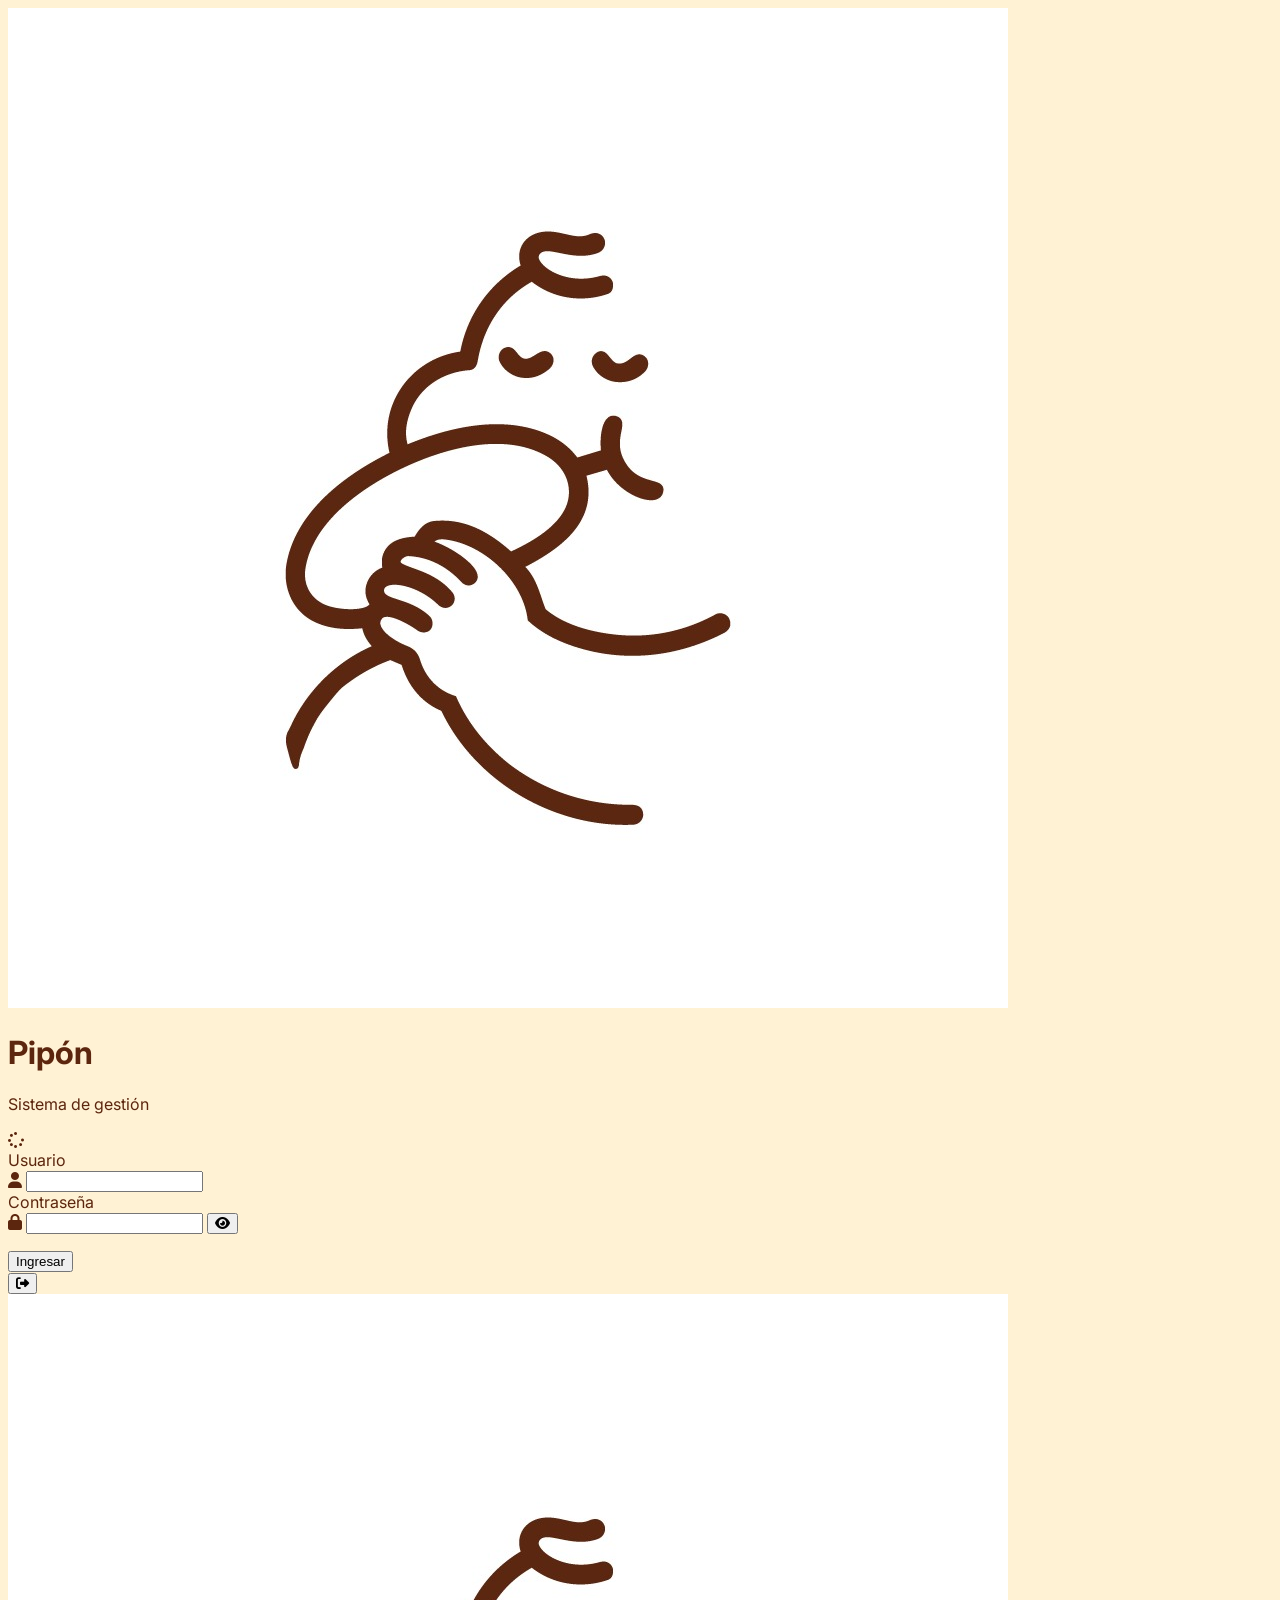
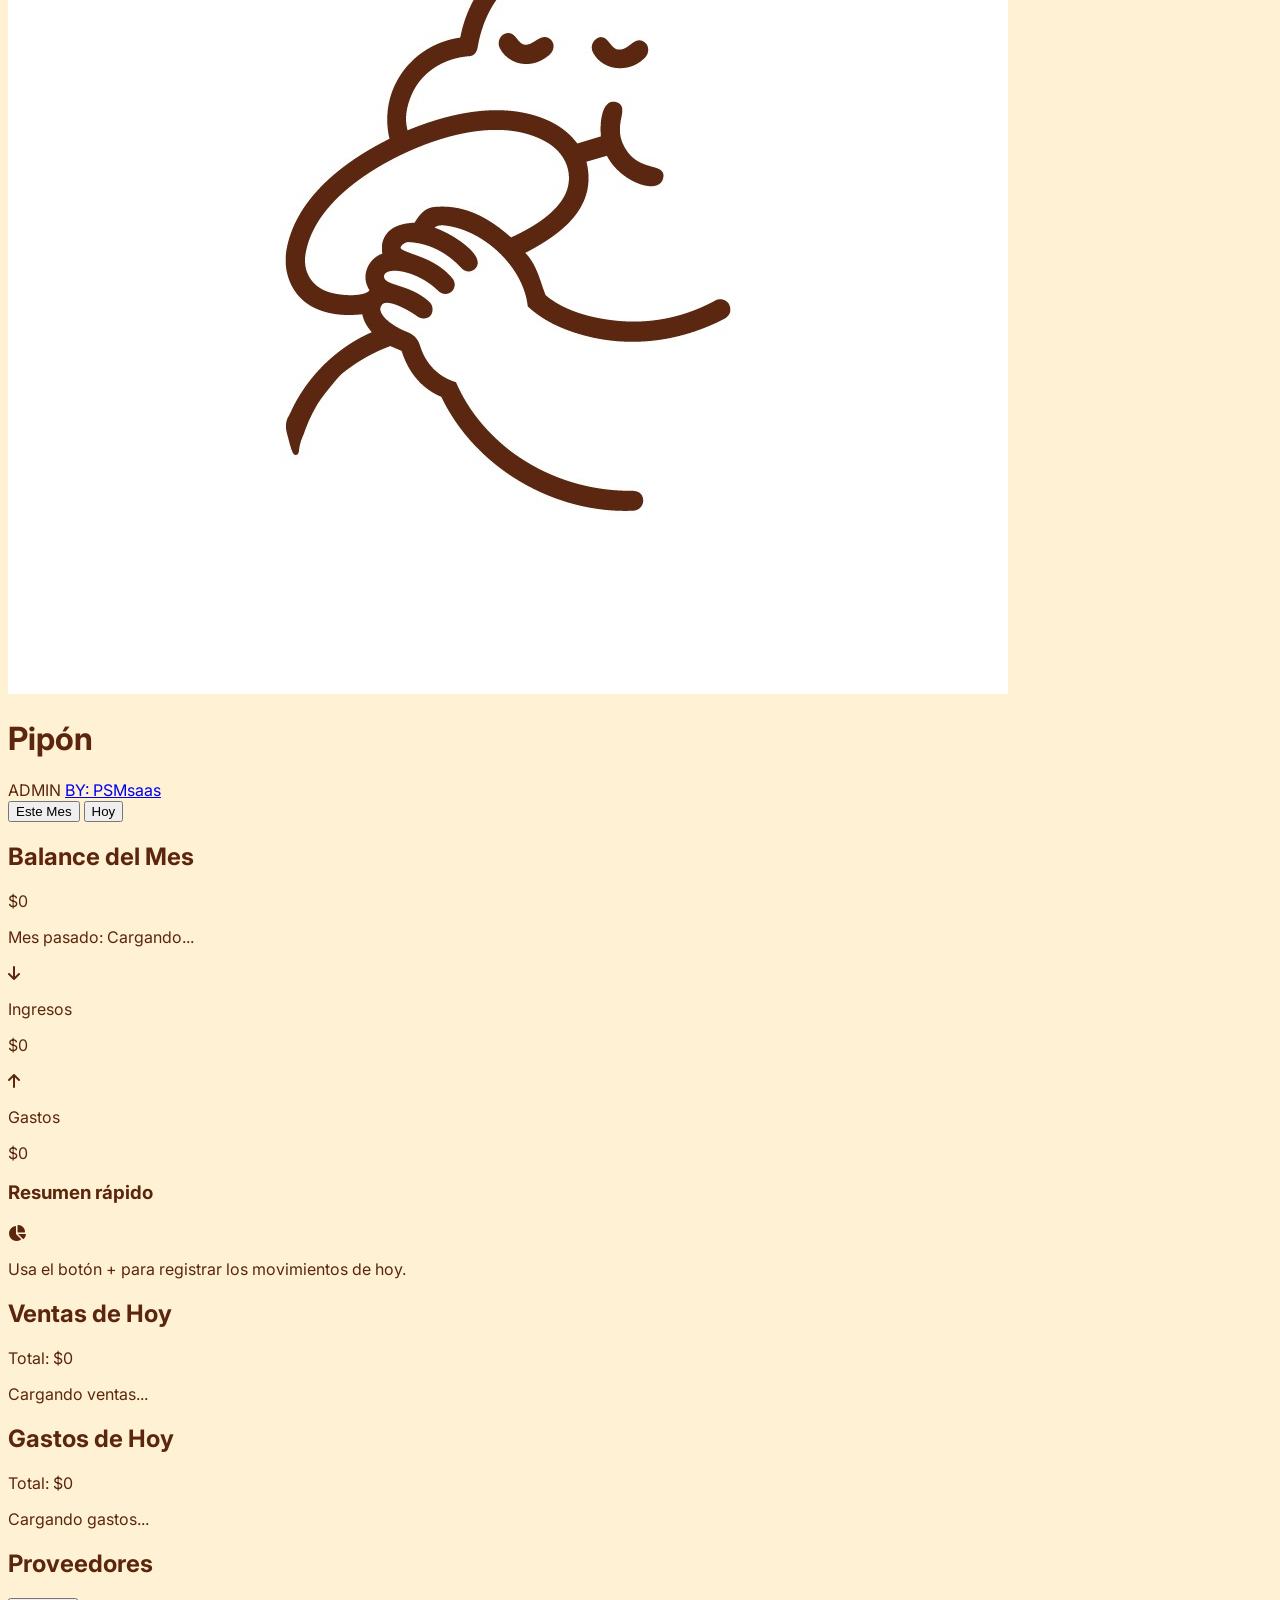
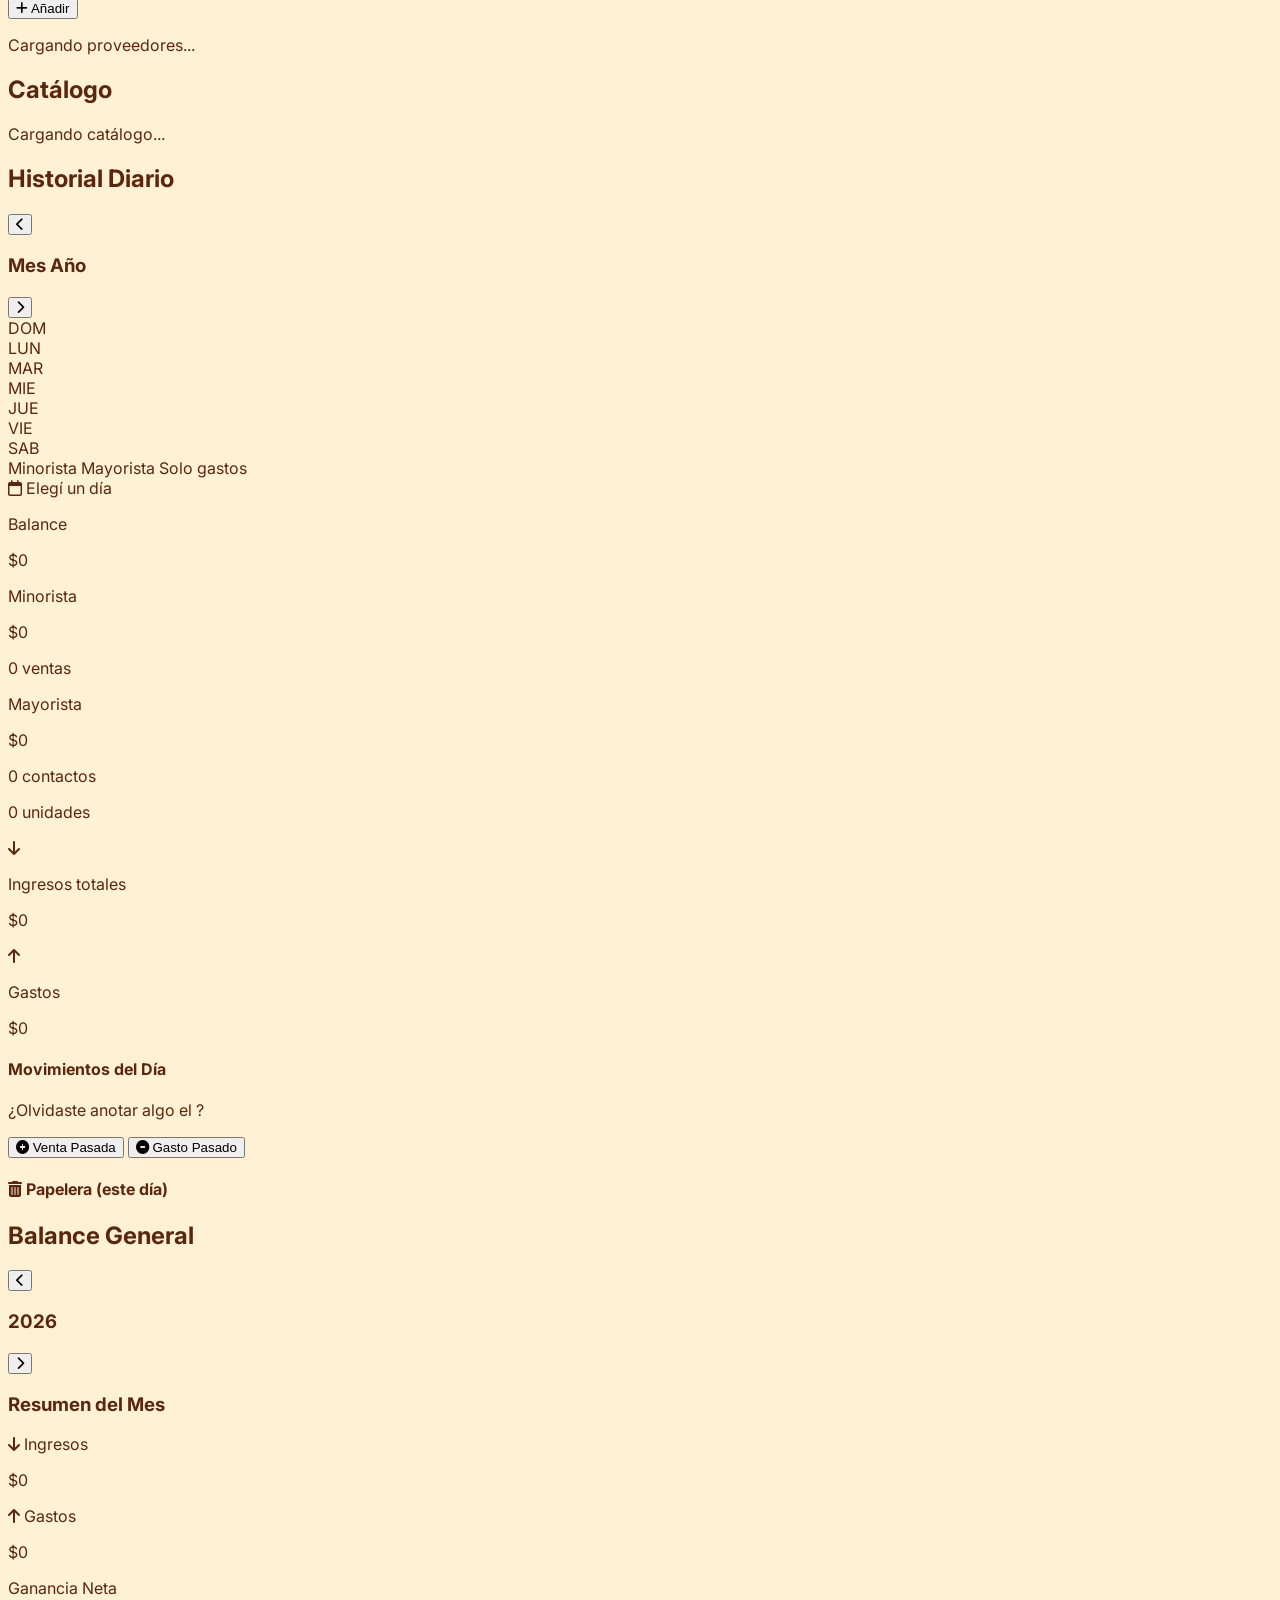
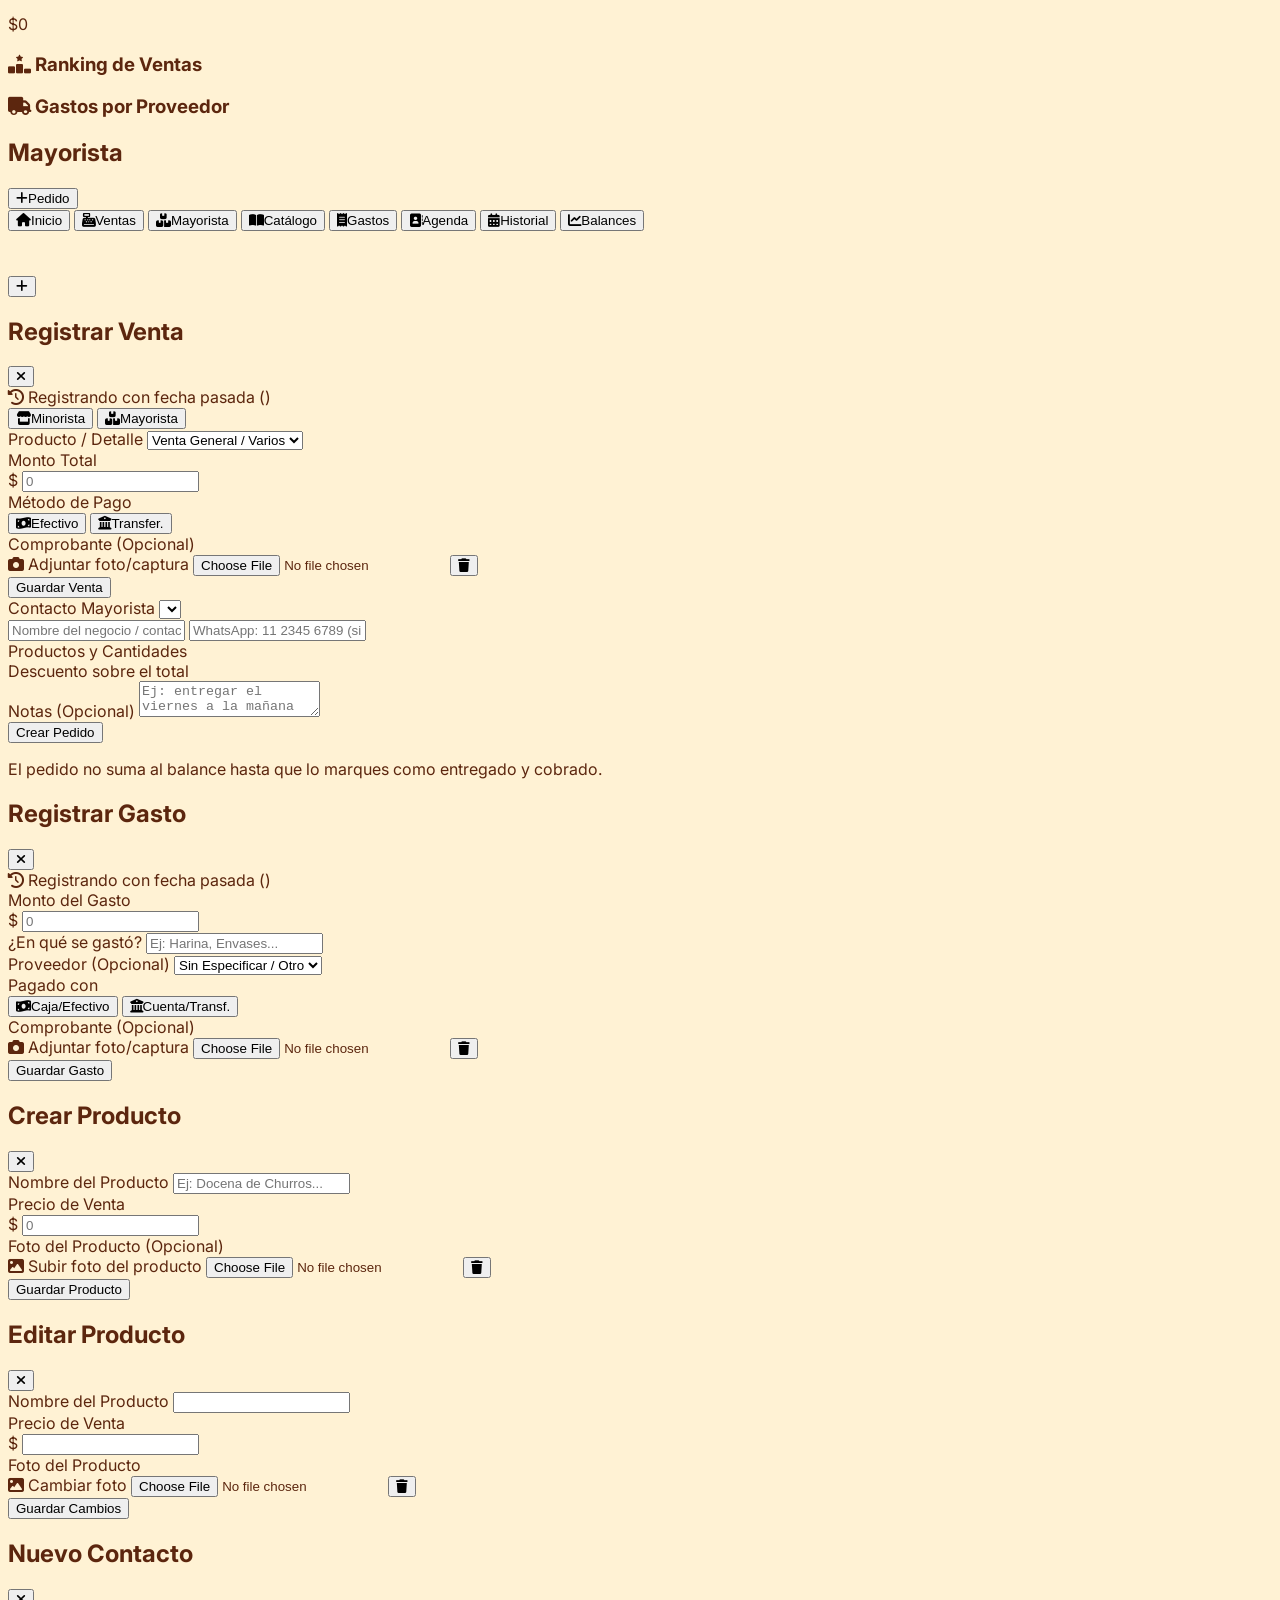
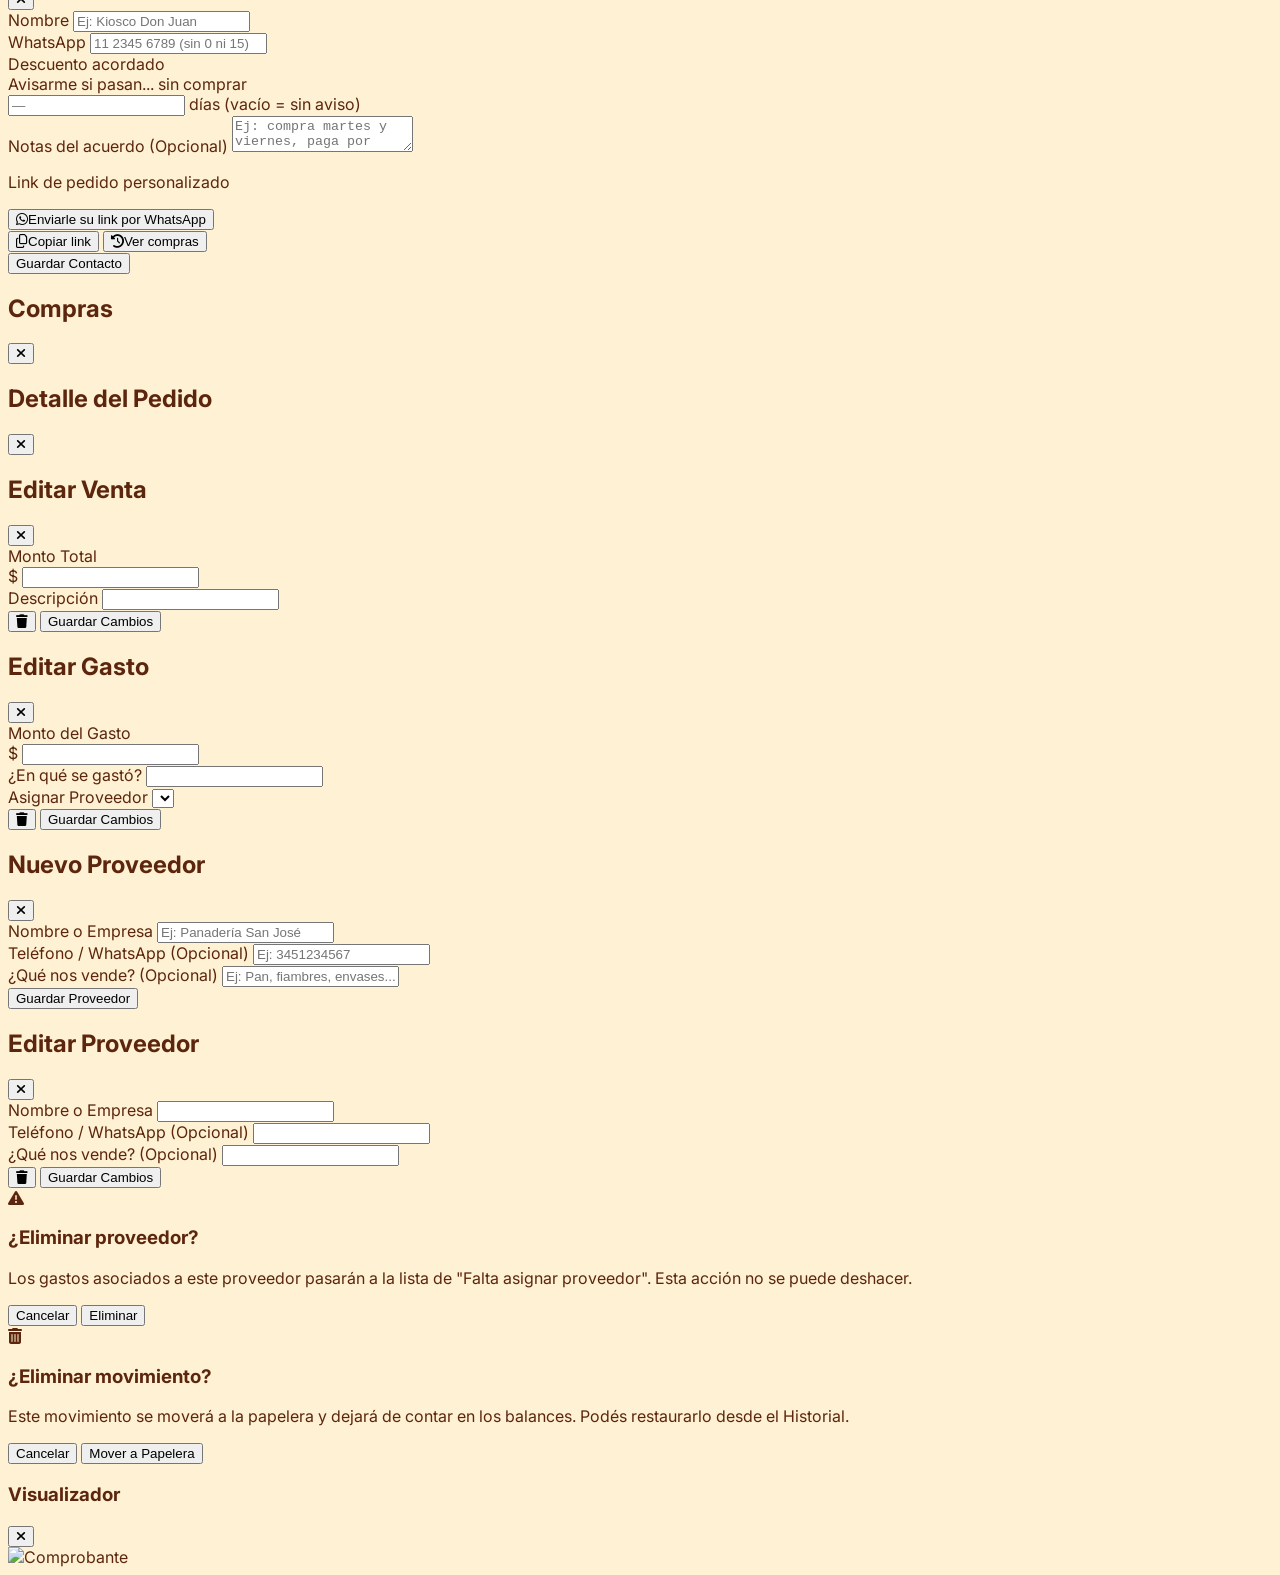
==== index.html @ 0d9aa77d "Recupero funciones de la v9, cuenta admin y bloqueo de doble guardado - Agenda de proveedores con ga" ====
<!DOCTYPE html>
<html lang="es">
<head>
    <meta charset="UTF-8">
    <meta name="viewport" content="width=device-width, initial-scale=1.0, maximum-scale=1.0, user-scalable=no">
    <title>Control Pipón</title>
    <link rel="icon" type="image/png" href="img/favicon.png">
    <link rel="apple-touch-icon" href="img/apple-touch-icon.png">

    <script src="https://cdn.tailwindcss.com"></script>
    <link rel="stylesheet" href="https://cdnjs.cloudflare.com/ajax/libs/font-awesome/6.4.0/css/all.min.css">
    <link href="https://fonts.googleapis.com/css2?family=Inter:wght@400;500;600;700;800;900&display=swap" rel="stylesheet">
    <script src="js/tailwind.config.js"></script>
    <link rel="stylesheet" href="css/estilos.css">
</head>
<body class="pb-28">
    <div id="toast-container" class="fixed top-4 left-0 right-0 px-4 flex flex-col gap-2 items-center pointer-events-none"></div>

    <div id="pantalla-login" class="fixed inset-0 z-[100] bg-pipon-cream flex flex-col items-center justify-center p-6 overflow-y-auto">
        <div class="w-full max-w-sm">
            <div class="text-center mb-8">
                <div class="bg-white rounded-full w-24 h-24 mx-auto mb-4 flex items-center justify-center overflow-hidden border-4 border-white shadow-md">
                    <img src="img/pipon.jpeg" alt="Logo Pipón" class="w-full h-full object-cover">
                </div>
                <h1 class="text-3xl font-black tracking-wide uppercase text-pipon-brown">Pipón</h1>
                <p class="text-xs font-bold text-gray-400 uppercase tracking-widest mt-1">Sistema de gestión</p>
            </div>

            <div id="login-cargando" class="text-center text-gray-400">
                <i class="fa-solid fa-spinner fa-spin text-2xl text-pipon-orange"></i>
            </div>

            <form id="form-login" onsubmit="iniciarSesion(event)" class="hidden bg-white rounded-3xl shadow-sm p-6 border border-pipon-yellow/30 relative overflow-hidden">
                <div class="absolute top-0 left-0 w-full h-2 bg-pipon-orange"></div>
                <div class="mb-4 mt-2">
                    <label class="block text-xs font-bold text-gray-400 uppercase tracking-widest mb-2">Usuario</label>
                    <div class="relative">
                        <i class="fa-solid fa-user absolute left-4 top-1/2 -translate-y-1/2 text-gray-300"></i>
                        <input type="text" id="login-usuario" autocomplete="username" autocapitalize="none" spellcheck="false" class="w-full bg-gray-50 border border-gray-200 rounded-xl pl-11 pr-4 py-3 outline-none focus:border-pipon-orange focus:bg-white transition-all font-bold text-gray-800" required>
                    </div>
                </div>
                <div class="mb-5">
                    <label class="block text-xs font-bold text-gray-400 uppercase tracking-widest mb-2">Contraseña</label>
                    <div class="relative">
                        <i class="fa-solid fa-lock absolute left-4 top-1/2 -translate-y-1/2 text-gray-300"></i>
                        <input type="password" id="login-clave" autocomplete="current-password" class="w-full bg-gray-50 border border-gray-200 rounded-xl pl-11 pr-12 py-3 outline-none focus:border-pipon-orange focus:bg-white transition-all font-bold text-gray-800" required>
                        <button type="button" onclick="alternarVerClave()" class="absolute right-2 top-1/2 -translate-y-1/2 w-9 h-9 text-gray-400" aria-label="Mostrar contraseña"><i id="login-ojo" class="fa-solid fa-eye"></i></button>
                    </div>
                </div>
                <p id="login-error" class="hidden text-sm font-bold text-red-600 bg-red-50 border border-red-100 rounded-xl px-4 py-2.5 mb-4"></p>
                <button type="submit" id="login-boton" class="w-full bg-pipon-orange hover:bg-[#b84511] text-white font-black py-4 rounded-2xl text-lg shadow-lg shadow-orange-200 active:scale-95 transition-all">Ingresar</button>
            </form>
        </div>
    </div>

    <header class="bg-pipon-brown text-white p-4 sticky top-0 z-10 shadow-md">
        <div class="max-w-md mx-auto flex items-center justify-center gap-3 relative">
            <button onclick="cerrarSesion()" class="absolute left-0 top-1/2 -translate-y-1/2 w-9 h-9 rounded-full text-white/40 hover:text-white/90 active:bg-white/10 transition-colors" aria-label="Cerrar sesión" title="Cerrar sesión"><i class="fa-solid fa-right-from-bracket"></i></button>
            <div class="bg-white rounded-full w-10 h-10 flex items-center justify-center overflow-hidden border-2 border-white">
                <img src="img/pipon.jpeg" alt="Logo Pipón" class="w-full h-full object-cover">
            </div>
            <h1 class="text-xl font-black tracking-wide uppercase">Pipón</h1>
            <span id="chip-admin" class="hidden text-[9px] font-black bg-pipon-orange text-white px-1.5 py-0.5 rounded tracking-widest">ADMIN</span>

            <a href="https://www.psmsaas.com.ar" target="_blank" class="absolute right-0 top-1/2 -translate-y-1/2 text-[9px] font-bold text-white/30 hover:text-white/80 transition-colors tracking-widest no-underline">
                BY: PSMsaas
            </a>
        </div>
    </header>

    <main class="p-4 max-w-md mx-auto">
        <div id="content-inicio" class="tab-content block">
            <div class="bg-white rounded-3xl shadow-sm p-6 text-center border border-pipon-yellow/30 mb-4 relative overflow-hidden">
                <div class="absolute top-0 left-0 w-full h-2 bg-pipon-orange"></div>
                <div class="flex justify-center mb-3 relative z-10">
                    <div class="bg-pipon-cream p-1 rounded-full flex gap-1 border border-pipon-yellow/50">
                        <button id="btn-vista-mes" onclick="cambiarVistaBalance('mes')">Este Mes</button>
                        <button id="btn-vista-dia" onclick="cambiarVistaBalance('dia')">Hoy</button>
                    </div>
                </div>
                <h2 id="lbl-balance-titulo" class="text-xs font-bold text-gray-400 uppercase tracking-widest mb-1 mt-2">Balance del Mes</h2>
                <div class="text-5xl font-black text-pipon-brown mb-1" id="balance-total">$0</div>
                <p id="balance-anterior" class="text-sm font-semibold text-gray-400">Mes pasado: Cargando...</p>
            </div>

            <div class="grid grid-cols-2 gap-4 mb-6">
                <div class="bg-white rounded-2xl shadow-sm p-4 text-center border border-green-100">
                    <div class="w-8 h-8 rounded-full bg-green-100 text-green-600 flex items-center justify-center mx-auto mb-2"><i class="fa-solid fa-arrow-down text-sm"></i></div>
                    <p class="text-xs font-bold text-gray-500 uppercase">Ingresos</p>
                    <p class="text-xl font-bold text-green-600" id="resumen-ingresos">$0</p>
                </div>
                <div class="bg-white rounded-2xl shadow-sm p-4 text-center border border-red-100">
                    <div class="w-8 h-8 rounded-full bg-red-100 text-red-600 flex items-center justify-center mx-auto mb-2"><i class="fa-solid fa-arrow-up text-sm"></i></div>
                    <p class="text-xs font-bold text-gray-500 uppercase">Gastos</p>
                    <p class="text-xl font-bold text-red-600" id="resumen-gastos">$0</p>
                </div>
            </div>

            <div id="alertas-mayorista" class="hidden flex-col gap-3 mb-6"></div>

            <h3 class="font-bold text-pipon-brown mb-3 px-1">Resumen rápido</h3>
            <div class="bg-white rounded-2xl p-5 shadow-sm border border-gray-100 text-center">
                <i class="fa-solid fa-chart-pie text-4xl text-gray-200 mb-3 block"></i>
                <p class="text-sm text-gray-500 font-medium">Usa el botón <span class="text-pipon-orange font-bold">+</span> para registrar los movimientos de hoy.</p>
            </div>
        </div>

        <div id="content-ventas" class="tab-content hidden">
            <div class="flex justify-between items-end mb-4 px-1">
                <h2 class="text-xl font-bold text-pipon-brown">Ventas de Hoy</h2>
                <span class="text-sm font-bold text-green-600 bg-green-100 px-3 py-1 rounded-full" id="total-ventas-hoy-badge">Total: $0</span>
            </div>
            <div id="lista-ventas" class="flex flex-col gap-3 pb-8">
                <p class="text-center text-gray-500 mt-10">Cargando ventas...</p>
            </div>
        </div>

        <div id="content-gastos" class="tab-content hidden">
            <div class="flex justify-between items-end mb-4 px-1">
                <h2 class="text-xl font-bold text-pipon-brown">Gastos de Hoy</h2>
                <span class="text-sm font-bold text-red-600 bg-red-100 px-3 py-1 rounded-full" id="total-gastos-hoy-badge">Total: $0</span>
            </div>
            <div id="lista-gastos" class="flex flex-col gap-3 pb-8">
                <p class="text-center text-gray-500 mt-10">Cargando gastos...</p>
            </div>
        </div>

        <div id="content-proveedores" class="tab-content hidden">
            <div class="flex justify-between items-center mb-4 px-1">
                <h2 class="text-xl font-bold text-pipon-brown">Proveedores</h2>
                <button onclick="abrirModal('modalProveedor')" class="text-sm font-bold text-blue-600 bg-blue-100 px-4 py-1.5 rounded-full flex items-center gap-1 active:bg-blue-200 transition-colors shadow-sm">
                    <i class="fa-solid fa-plus"></i> Añadir
                </button>
            </div>
            <div id="gasto-sin-especificar-container" class="mb-4"></div>
            <div id="lista-proveedores" class="flex flex-col gap-3 pb-8">
                <p class="text-center text-gray-500 mt-10">Cargando proveedores...</p>
            </div>
        </div>

        <div id="content-catalogo" class="tab-content hidden">
            <div class="flex justify-center items-end mb-4 px-1">
                <h2 class="text-xl font-bold text-pipon-brown">Catálogo</h2>
            </div>
            <div id="lista-productos" class="grid grid-cols-2 gap-3 pb-8">
                <p class="text-center text-gray-500 mt-10 col-span-2">Cargando catálogo...</p>
            </div>
        </div>

        <div id="content-historial" class="tab-content hidden">
            <div class="flex justify-between items-end mb-4 px-1">
                <h2 class="text-xl font-bold text-pipon-brown">Historial Diario</h2>
            </div>

            <div class="bg-white rounded-2xl shadow-sm p-4 border border-gray-100 mb-4">
                <div class="flex justify-between items-center mb-4">
                    <button onclick="cambiarMes(-1)" class="w-10 h-10 rounded-full bg-gray-50 flex items-center justify-center text-gray-600 active:bg-gray-200"><i class="fa-solid fa-chevron-left"></i></button>
                    <h3 id="calendario-mes-anio" class="font-bold text-gray-800 uppercase tracking-wide text-sm">Mes Año</h3>
                    <button onclick="cambiarMes(1)" class="w-10 h-10 rounded-full bg-gray-50 flex items-center justify-center text-gray-600 active:bg-gray-200"><i class="fa-solid fa-chevron-right"></i></button>
                </div>
                <div class="grid grid-cols-7 gap-1 text-center text-[10px] font-black text-gray-400 mb-2">
                    <div>DOM</div><div>LUN</div><div>MAR</div><div>MIE</div><div>JUE</div><div>VIE</div><div>SAB</div>
                </div>
                <div id="calendario-grilla" class="grid grid-cols-7 gap-1 text-sm"></div>
                <div class="flex justify-center gap-4 mt-3 text-[10px] font-bold text-gray-400 uppercase tracking-wide">
                    <span class="flex items-center gap-1"><span class="w-2 h-2 rounded-full bg-pipon-orange"></span>Minorista</span>
                    <span class="flex items-center gap-1"><span class="w-2 h-2 rounded-full bg-violet-500"></span>Mayorista</span>
                    <span class="flex items-center gap-1"><span class="w-2 h-2 rounded-full bg-gray-300"></span>Solo gastos</span>
                </div>
            </div>

            <div id="detalle-dia-seleccionado" class="hidden bg-white rounded-2xl shadow-sm p-5 border border-pipon-yellow/50 relative overflow-hidden transition-all">
                <div class="absolute top-0 left-0 w-full h-1 bg-pipon-orange"></div>
                <div class="flex justify-between items-center mb-4 border-b border-gray-50 pb-3">
                    <span id="detalle-fecha" class="font-bold text-gray-800 flex items-center gap-2"><i class="fa-regular fa-calendar text-pipon-orange"></i> Elegí un día</span>
                    <div class="text-right">
                        <p class="text-[10px] text-gray-400 uppercase font-bold tracking-wider mb-0.5">Balance</p>
                        <span id="detalle-balance" class="text-xl font-black">$0</span>
                    </div>
                </div>
                <div class="grid grid-cols-2 gap-3 mb-3">
                    <div class="bg-orange-50 p-3 rounded-xl border border-orange-100">
                        <div class="flex items-center gap-1.5 mb-1 text-pipon-orange"><span class="w-2 h-2 rounded-full bg-pipon-orange"></span><p class="text-[10px] uppercase font-bold">Minorista</p></div>
                        <p id="detalle-minorista-monto" class="font-bold text-pipon-brown text-lg">$0</p>
                        <p id="detalle-minorista-cant" class="text-[11px] text-gray-500 font-medium">0 ventas</p>
                    </div>
                    <div class="bg-violet-50 p-3 rounded-xl border border-violet-100">
                        <div class="flex items-center gap-1.5 mb-1 text-violet-600"><span class="w-2 h-2 rounded-full bg-violet-500"></span><p class="text-[10px] uppercase font-bold">Mayorista</p></div>
                        <p id="detalle-mayorista-monto" class="font-bold text-violet-700 text-lg">$0</p>
                        <p id="detalle-mayorista-contactos" class="text-[11px] text-gray-500 font-medium">0 contactos</p>
                        <p id="detalle-mayorista-unidades" class="text-[11px] text-gray-500 font-medium">0 unidades</p>
                    </div>
                </div>
                <div class="grid grid-cols-2 gap-3">
                    <div class="bg-green-50 p-3 rounded-xl border border-green-100">
                        <div class="flex items-center gap-1.5 mb-1 text-green-600"><i class="fa-solid fa-arrow-down text-[10px]"></i><p class="text-[10px] uppercase font-bold">Ingresos totales</p></div>
                        <p id="detalle-ventas" class="font-bold text-green-700 text-lg">$0</p>
                    </div>
                    <div class="bg-red-50 p-3 rounded-xl border border-red-100">
                        <div class="flex items-center gap-1.5 mb-1 text-red-600"><i class="fa-solid fa-arrow-up text-[10px]"></i><p class="text-[10px] uppercase font-bold">Gastos</p></div>
                        <p id="detalle-gastos" class="font-bold text-red-700 text-lg">$0</p>
                    </div>
                </div>

                <div class="border-t border-gray-100 pt-3 mt-4">
                    <h4 class="text-xs font-bold text-gray-500 uppercase mb-2">Movimientos del Día</h4>
                    <div id="detalle-movimientos-lista" class="flex flex-col gap-2 max-h-56 overflow-y-auto pr-1"></div>
                </div>

                <div class="mt-4 pt-4 border-t border-dashed border-gray-200">
                    <p class="text-[10px] text-center text-gray-400 font-bold uppercase tracking-wider mb-2">¿Olvidaste anotar algo el <span id="retro-fecha-label"></span>?</p>
                    <div class="grid grid-cols-2 gap-3">
                        <button onclick="abrirRegistroRetroactivo('venta')" class="bg-green-50 text-green-600 font-bold py-2 rounded-xl text-xs flex items-center justify-center gap-1.5 border border-green-100 hover:bg-green-100 active:scale-95 transition-all"><i class="fa-solid fa-plus-circle"></i> Venta Pasada</button>
                        <button onclick="abrirRegistroRetroactivo('gasto')" class="bg-red-50 text-red-600 font-bold py-2 rounded-xl text-xs flex items-center justify-center gap-1.5 border border-red-100 hover:bg-red-100 active:scale-95 transition-all"><i class="fa-solid fa-minus-circle"></i> Gasto Pasado</button>
                    </div>
                </div>
            </div>

            <div id="papelera-dia-seleccionado" class="hidden bg-red-50 rounded-2xl shadow-sm p-4 border border-red-200 mt-4 mb-8 transition-all">
                <h4 class="text-xs font-bold text-red-600 uppercase mb-3 flex items-center gap-2"><i class="fa-solid fa-trash-can"></i> Papelera (este día)</h4>
                <div id="detalle-eliminados-lista" class="flex flex-col gap-2 max-h-40 overflow-y-auto pr-1"></div>
            </div>
        </div>

        <div id="content-balances" class="tab-content hidden">
            <div class="flex justify-between items-end mb-4 px-1">
                <h2 class="text-xl font-bold text-pipon-brown">Balance General</h2>
            </div>

            <div class="bg-white rounded-2xl shadow-sm p-4 border border-gray-100 mb-4">
                <div class="flex justify-between items-center mb-4">
                    <button onclick="cambiarAnioBalances(-1)" class="w-10 h-10 rounded-full bg-gray-50 flex items-center justify-center text-gray-600 active:bg-gray-200"><i class="fa-solid fa-chevron-left"></i></button>
                    <h3 id="balances-anio" class="font-bold text-gray-800 uppercase tracking-wide text-lg">2026</h3>
                    <button onclick="cambiarAnioBalances(1)" class="w-10 h-10 rounded-full bg-gray-50 flex items-center justify-center text-gray-600 active:bg-gray-200"><i class="fa-solid fa-chevron-right"></i></button>
                </div>
                <div id="balances-meses-grilla" class="grid grid-cols-4 gap-2"></div>
            </div>

            <div id="detalle-balances" class="hidden bg-white rounded-2xl shadow-sm p-5 border border-pipon-yellow/50 relative overflow-hidden transition-all">
                <div class="absolute top-0 left-0 w-full h-1 bg-pipon-orange"></div>

                <h3 class="font-bold text-gray-800 mb-4 text-center border-b border-gray-50 pb-2">Resumen del Mes</h3>

                <div class="grid grid-cols-2 gap-4 mb-4">
                    <div class="bg-green-50 p-3 rounded-xl border border-green-100 text-center">
                        <p class="text-[10px] uppercase font-bold text-green-600 mb-1"><i class="fa-solid fa-arrow-down"></i> Ingresos</p>
                        <p id="bal-ingresos" class="font-black text-green-700 text-lg">$0</p>
                        <p id="bal-ingresos-split" class="text-[10px] text-gray-500 font-semibold mt-1 leading-tight"></p>
                    </div>
                    <div class="bg-red-50 p-3 rounded-xl border border-red-100 text-center">
                        <p class="text-[10px] uppercase font-bold text-red-600 mb-1"><i class="fa-solid fa-arrow-up"></i> Gastos</p>
                        <p id="bal-gastos" class="font-black text-red-700 text-lg">$0</p>
                    </div>
                </div>

                <div class="text-center mb-6 bg-gray-50 p-3 rounded-xl border border-gray-100">
                    <p class="text-[10px] text-gray-400 uppercase font-bold tracking-wider mb-1">Ganancia Neta</p>
                    <span id="bal-neto" class="text-2xl font-black">$0</span>
                </div>

                <h3 class="font-bold text-gray-800 mb-3 text-sm flex items-center gap-2"><i class="fa-solid fa-ranking-star text-pipon-orange"></i> Ranking de Ventas</h3>
                <div id="balances-ranking" class="flex flex-col gap-2 mb-6">
                </div>

                <h3 class="font-bold text-gray-800 mb-3 text-sm flex items-center gap-2"><i class="fa-solid fa-truck text-blue-500"></i> Gastos por Proveedor</h3>
                <div id="balances-gastos-proveedores" class="flex flex-col gap-2"></div>
            </div>
        </div>

        <div id="content-mayorista" class="tab-content hidden">
            <div class="flex justify-between items-end mb-4 px-1">
                <h2 class="text-xl font-bold text-pipon-brown">Mayorista</h2>
                <button onclick="abrirVenta('mayorista')" class="text-sm font-bold text-white bg-violet-600 px-4 py-1.5 rounded-full shadow-sm active:scale-95 transition-transform"><i class="fa-solid fa-plus mr-1"></i>Pedido</button>
            </div>
            <div id="subtabs-mayorista" class="grid grid-cols-3 gap-1 bg-white p-1 rounded-2xl shadow-sm border border-gray-100 mb-4"></div>
            <div id="mayorista-pedidos" class="subtab-mayorista"></div>
            <div id="mayorista-historial" class="subtab-mayorista hidden"></div>
            <div id="mayorista-contactos" class="subtab-mayorista hidden"></div>
        </div>
    </main>

    <nav class="fixed bottom-0 left-0 w-full bg-white border-t border-gray-200 z-30 pb-safe">
        <div class="max-w-md mx-auto grid grid-cols-8 px-1 py-2 gap-0.5">
            <button onclick="cambiarPestana('inicio')" id="nav-inicio" class="nav-btn flex flex-col items-center justify-center py-2 text-pipon-orange transition-colors rounded-xl"><i class="fa-solid fa-house text-lg mb-1"></i><span class="text-[8.5px] font-bold tracking-tight">Inicio</span></button>
            <button onclick="cambiarPestana('ventas')" id="nav-ventas" class="nav-btn flex flex-col items-center justify-center py-2 text-gray-400 transition-colors rounded-xl"><i class="fa-solid fa-cash-register text-lg mb-1"></i><span class="text-[8.5px] font-bold tracking-tight">Ventas</span></button>
            <button onclick="cambiarPestana('mayorista')" id="nav-mayorista" class="nav-btn relative flex flex-col items-center justify-center py-2 text-gray-400 transition-colors rounded-xl"><i class="fa-solid fa-boxes-stacked text-lg mb-1"></i><span class="text-[8.5px] font-bold tracking-tight">Mayorista</span><span id="badge-mayorista" class="hidden absolute top-0 right-0.5 min-w-[16px] h-4 px-1 rounded-full bg-red-500 text-white text-[9px] font-black items-center justify-center"></span></button>
            <button onclick="cambiarPestana('catalogo')" id="nav-catalogo" class="nav-btn flex flex-col items-center justify-center py-2 text-gray-400 transition-colors rounded-xl"><i class="fa-solid fa-book-open text-lg mb-1"></i><span class="text-[8.5px] font-bold tracking-tight">Catálogo</span></button>
            <button onclick="cambiarPestana('gastos')" id="nav-gastos" class="nav-btn flex flex-col items-center justify-center py-2 text-gray-400 transition-colors rounded-xl"><i class="fa-solid fa-receipt text-lg mb-1"></i><span class="text-[8.5px] font-bold tracking-tight">Gastos</span></button>
            <button onclick="cambiarPestana('proveedores')" id="nav-proveedores" class="nav-btn flex flex-col items-center justify-center py-2 text-gray-400 transition-colors rounded-xl"><i class="fa-solid fa-address-book text-lg mb-1"></i><span class="text-[8.5px] font-bold tracking-tight">Agenda</span></button>
            <button onclick="cambiarPestana('historial')" id="nav-historial" class="nav-btn flex flex-col items-center justify-center py-2 text-gray-400 transition-colors rounded-xl"><i class="fa-solid fa-calendar-days text-lg mb-1"></i><span class="text-[8.5px] font-bold tracking-tight">Historial</span></button>
            <button onclick="cambiarPestana('balances')" id="nav-balances" class="nav-btn flex flex-col items-center justify-center py-2 text-gray-400 transition-colors rounded-xl"><i class="fa-solid fa-chart-line text-lg mb-1"></i><span class="text-[8.5px] font-bold tracking-tight">Balances</span></button>
        </div>
    </nav>

    <div class="fixed bottom-24 right-4 z-40">
        <div id="fab-menu" class="fab-menu absolute bottom-16 right-0 flex flex-col gap-3 bg-white p-3 rounded-2xl shadow-xl border border-gray-100 w-56">
            <button onclick="abrirVenta('minorista'); alternarMenuRapido();" class="flex items-center gap-3 w-full bg-green-50 text-green-700 p-3 rounded-xl font-bold active:bg-green-100 transition-colors"><i class="fa-solid fa-plus-circle text-lg"></i> Nueva Venta</button>
            <button onclick="abrirModal('modalGasto'); alternarMenuRapido();" class="flex items-center gap-3 w-full bg-red-50 text-red-700 p-3 rounded-xl font-bold active:bg-red-100 transition-colors"><i class="fa-solid fa-minus-circle text-lg"></i> Nuevo Gasto</button>
            <div class="h-px bg-gray-100 w-full my-1"></div>
            <button onclick="abrirModal('modalProducto'); alternarMenuRapido();" class="flex items-center gap-3 w-full bg-pipon-cream text-pipon-brown p-3 rounded-xl font-bold active:bg-pipon-yellow transition-colors"><i class="fa-solid fa-box-open text-lg"></i> Nuevo Producto</button>
        </div>
        <button onclick="alternarMenuRapido()" id="fab-btn" class="w-14 h-14 bg-pipon-orange text-white rounded-full flex items-center justify-center text-2xl shadow-lg shadow-orange-300 active:scale-95 transition-transform"><i class="fa-solid fa-plus transition-transform duration-300" id="fab-icon"></i></button>
    </div>
    <div id="fab-overlay" onclick="alternarMenuRapido()" class="fixed inset-0 bg-black/20 z-30 hidden backdrop-blur-sm transition-opacity opacity-0"></div>

    <div id="modalVenta" class="fixed inset-0 z-50 hidden flex flex-col justify-end bg-black/40 backdrop-blur-sm">
        <div class="bg-white w-full rounded-t-3xl p-5 pb-8 modal-enter shadow-2xl relative max-h-[92vh] overflow-y-auto">
            <div class="w-12 h-1.5 bg-gray-200 rounded-full mx-auto mb-5"></div>
            <div class="flex justify-between items-center mb-5">
                <h2 id="titulo-modal-venta" class="text-2xl font-black text-green-600">Registrar Venta</h2>
                <button onclick="cerrarModal('modalVenta')" class="w-8 h-8 bg-gray-100 rounded-full text-gray-500"><i class="fa-solid fa-xmark"></i></button>
            </div>

            <div id="banner-retro-venta" class="hidden bg-pipon-yellow/30 text-pipon-brown text-xs font-bold p-3 rounded-xl flex items-center justify-center gap-2 mb-4 border border-pipon-yellow/50">
                <i class="fa-solid fa-clock-rotate-left"></i> <span>Registrando con fecha pasada (<span id="banner-retro-venta-fecha"></span>)</span>
            </div>

            <div id="selector-tipo-venta" class="grid grid-cols-2 gap-1 bg-gray-100 p-1 rounded-2xl mb-6">
                <button type="button" id="tipo-btn-minorista" onclick="seleccionarTipoVenta('minorista')"><i class="fa-solid fa-store mr-1.5"></i>Minorista</button>
                <button type="button" id="tipo-btn-mayorista" onclick="seleccionarTipoVenta('mayorista')"><i class="fa-solid fa-boxes-stacked mr-1.5"></i>Mayorista</button>
            </div>

            <form id="form-venta" onsubmit="guardarVenta(event)">
                <div class="mb-5">
                    <label class="block text-xs font-bold text-gray-400 uppercase tracking-widest mb-2">Producto / Detalle</label>
                    <select id="venta-producto" onchange="seleccionarProductoVenta()" class="w-full bg-gray-50 border border-gray-200 rounded-xl px-4 py-3 outline-none focus:border-green-500 focus:bg-white transition-all font-bold text-gray-700 appearance-none">
                        <option value="">Venta General / Varios</option>
                    </select>
                </div>

                <div class="mb-5 text-center">
                    <label class="block text-xs font-bold text-gray-400 uppercase tracking-widest mb-2">Monto Total</label>
                    <div class="flex justify-center items-center gap-1 text-5xl font-black text-gray-800">
                        <span class="text-3xl text-gray-400">$</span>
                        <input type="number" id="venta-monto" class="w-32 bg-transparent outline-none text-center p-0 border-b-2 border-dashed border-gray-300 focus:border-green-500 transition-colors" required min="1" step="0.01" inputmode="decimal" placeholder="0">
                    </div>
                </div>

                <div class="mb-8">
                    <label class="block text-xs font-bold text-gray-400 uppercase tracking-widest mb-2">Método de Pago</label>
                    <div class="grid grid-cols-2 gap-3">
                        <button type="button" onclick="seleccionarMetodo('venta', 'Efectivo', this)" class="metodo-btn-venta border-2 border-green-500 bg-green-50 text-green-700 font-bold py-3 rounded-xl transition-all"><i class="fa-solid fa-money-bill-wave mr-2"></i>Efectivo</button>
                        <button type="button" onclick="seleccionarMetodo('venta', 'Transferencia', this)" class="metodo-btn-venta border-2 border-gray-200 text-gray-500 font-bold py-3 rounded-xl transition-all"><i class="fa-solid fa-building-columns mr-2"></i>Transfer.</button>
                    </div>
                    <input type="hidden" id="venta-metodo" value="Efectivo">
                </div>

                <div class="mb-6">
                    <label class="block text-xs font-bold text-gray-400 uppercase tracking-widest mb-2">Comprobante (Opcional)</label>
                    <div class="flex items-center gap-2">
                        <label for="venta-comprobante" class="flex-1 bg-gray-50 hover:bg-gray-100 border border-dashed border-gray-300 rounded-xl px-4 py-3 text-center cursor-pointer transition-colors text-sm font-medium text-gray-600 flex items-center justify-center gap-2">
                            <i class="fa-solid fa-camera"></i> <span id="venta-comprobante-label">Adjuntar foto/captura</span>
                        </label>
                        <input type="file" id="venta-comprobante" accept="image/*" class="hidden" onchange="procesarImagen('venta', this)">
                        <button type="button" id="venta-comprobante-clear" onclick="limpiarImagen('venta')" class="hidden w-10 h-10 bg-red-50 text-red-500 rounded-xl flex items-center justify-center"><i class="fa-solid fa-trash"></i></button>
                    </div>
                    <input type="hidden" id="venta-comprobante-base64" value="">
                </div>

                <button type="submit" class="w-full bg-green-500 hover:bg-green-600 text-white font-black py-4 rounded-2xl text-lg shadow-lg shadow-green-200 active:scale-95 transition-all">Guardar Venta</button>
            </form>

            <form id="form-pedido" class="hidden" onsubmit="guardarPedido(event)">
                <input type="hidden" id="pedido-edit-id" value="">

                <div class="mb-4">
                    <label class="block text-xs font-bold text-gray-400 uppercase tracking-widest mb-2">Contacto Mayorista</label>
                    <select id="pedido-contacto" onchange="seleccionarContactoPedido()" class="w-full bg-gray-50 border border-gray-200 rounded-xl px-4 py-3 outline-none focus:border-violet-500 focus:bg-white transition-all font-bold text-gray-700 appearance-none"></select>
                </div>

                <div id="pedido-nuevo-contacto" class="hidden flex-col gap-3 mb-4 bg-violet-50/60 p-3 rounded-xl border border-violet-100">
                    <input type="text" id="pedido-nuevo-nombre" class="w-full bg-white border border-gray-200 rounded-xl px-4 py-3 outline-none focus:border-violet-500 font-medium" placeholder="Nombre del negocio / contacto">
                    <input type="tel" id="pedido-nuevo-telefono" class="w-full bg-white border border-gray-200 rounded-xl px-4 py-3 outline-none focus:border-violet-500 font-medium" placeholder="WhatsApp: 11 2345 6789 (sin 0 ni 15)">
                </div>

                <div class="mb-4">
                    <label class="block text-xs font-bold text-gray-400 uppercase tracking-widest mb-2">Productos y Cantidades</label>
                    <div id="pedido-productos" class="flex flex-col gap-2"></div>
                </div>

                <div class="mb-4">
                    <label class="block text-xs font-bold text-gray-400 uppercase tracking-widest mb-2">Descuento sobre el total</label>
                    <div id="pedido-descuento-btns" class="grid grid-cols-4 gap-2"></div>
                    <input type="hidden" id="pedido-descuento" value="0">
                </div>

                <div class="mb-4">
                    <label class="block text-xs font-bold text-gray-400 uppercase tracking-widest mb-2">Notas (Opcional)</label>
                    <textarea id="pedido-notas" rows="2" class="w-full bg-gray-50 border border-gray-200 rounded-xl px-4 py-3 outline-none focus:border-violet-500 focus:bg-white transition-all font-medium resize-none" placeholder="Ej: entregar el viernes a la mañana"></textarea>
                </div>

                <div id="pedido-resumen" class="bg-violet-50 border border-violet-100 rounded-xl p-4 mb-5 text-sm"></div>

                <button type="submit" id="pedido-submit" class="w-full bg-violet-600 hover:bg-violet-700 text-white font-black py-4 rounded-2xl text-lg shadow-lg shadow-violet-200 active:scale-95 transition-all">Crear Pedido</button>
                <p class="text-[11px] text-gray-400 text-center mt-3 font-medium">El pedido no suma al balance hasta que lo marques como entregado y cobrado.</p>
            </form>
        </div>
    </div>

    <div id="modalGasto" class="fixed inset-0 z-50 hidden flex flex-col justify-end bg-black/40 backdrop-blur-sm">
        <div class="bg-white w-full rounded-t-3xl p-5 pb-8 modal-enter shadow-2xl relative max-h-[92vh] overflow-y-auto">
            <div class="w-12 h-1.5 bg-gray-200 rounded-full mx-auto mb-5"></div>
            <div class="flex justify-between items-center mb-6">
                <h2 class="text-2xl font-black text-red-600">Registrar Gasto</h2>
                <button onclick="cerrarModal('modalGasto')" class="w-8 h-8 bg-gray-100 rounded-full text-gray-500"><i class="fa-solid fa-xmark"></i></button>
            </div>

            <div id="banner-retro-gasto" class="hidden bg-pipon-yellow/30 text-pipon-brown text-xs font-bold p-3 rounded-xl flex items-center justify-center gap-2 mb-4 border border-pipon-yellow/50">
                <i class="fa-solid fa-clock-rotate-left"></i> <span>Registrando con fecha pasada (<span id="banner-retro-gasto-fecha"></span>)</span>
            </div>

            <form id="form-gasto" onsubmit="guardarGasto(event)">
                <div class="mb-5 text-center">
                    <label class="block text-xs font-bold text-gray-400 uppercase tracking-widest mb-2">Monto del Gasto</label>
                    <div class="flex justify-center items-center gap-1 text-5xl font-black text-gray-800">
                        <span class="text-3xl text-gray-400">$</span>
                        <input type="number" id="gasto-monto" class="w-32 bg-transparent outline-none text-center p-0 border-b-2 border-dashed border-gray-300 focus:border-red-500 transition-colors" required min="1" step="0.01" inputmode="decimal" placeholder="0">
                    </div>
                </div>

                <div class="mb-5">
                    <label class="block text-xs font-bold text-gray-400 uppercase tracking-widest mb-2">¿En qué se gastó?</label>
                    <input type="text" id="gasto-desc" class="w-full bg-gray-50 border border-gray-200 rounded-xl px-4 py-3 outline-none focus:border-red-500 focus:bg-white transition-all font-medium" placeholder="Ej: Harina, Envases..." required>
                </div>

                <div class="mb-5">
                    <label class="block text-xs font-bold text-gray-400 uppercase tracking-widest mb-2">Proveedor (Opcional)</label>
                    <select id="gasto-proveedor" class="w-full bg-gray-50 border border-gray-200 rounded-xl px-4 py-3 outline-none focus:border-red-500 focus:bg-white transition-all font-bold text-gray-700 appearance-none">
                        <option value="">Sin Especificar / Otro</option>
                    </select>
                </div>

                <div class="mb-8">
                    <label class="block text-xs font-bold text-gray-400 uppercase tracking-widest mb-2">Pagado con</label>
                    <div class="grid grid-cols-2 gap-3">
                        <button type="button" onclick="seleccionarMetodo('gasto', 'Efectivo', this)" class="metodo-btn-gasto border-2 border-red-500 bg-red-50 text-red-700 font-bold py-3 rounded-xl transition-all"><i class="fa-solid fa-money-bill-wave mr-2"></i>Caja/Efectivo</button>
                        <button type="button" onclick="seleccionarMetodo('gasto', 'Transferencia', this)" class="metodo-btn-gasto border-2 border-gray-200 text-gray-500 font-bold py-3 rounded-xl transition-all"><i class="fa-solid fa-building-columns mr-2"></i>Cuenta/Transf.</button>
                    </div>
                    <input type="hidden" id="gasto-metodo" value="Efectivo">
                </div>

                <div class="mb-6">
                    <label class="block text-xs font-bold text-gray-400 uppercase tracking-widest mb-2">Comprobante (Opcional)</label>
                    <div class="flex items-center gap-2">
                        <label for="gasto-comprobante" class="flex-1 bg-gray-50 hover:bg-gray-100 border border-dashed border-gray-300 rounded-xl px-4 py-3 text-center cursor-pointer transition-colors text-sm font-medium text-gray-600 flex items-center justify-center gap-2">
                            <i class="fa-solid fa-camera"></i> <span id="gasto-comprobante-label">Adjuntar foto/captura</span>
                        </label>
                        <input type="file" id="gasto-comprobante" accept="image/*" class="hidden" onchange="procesarImagen('gasto', this)">
                        <button type="button" id="gasto-comprobante-clear" onclick="limpiarImagen('gasto')" class="hidden w-10 h-10 bg-red-50 text-red-500 rounded-xl flex items-center justify-center"><i class="fa-solid fa-trash"></i></button>
                    </div>
                    <input type="hidden" id="gasto-comprobante-base64" value="">
                </div>

                <button type="submit" class="w-full bg-red-500 hover:bg-red-600 text-white font-black py-4 rounded-2xl text-lg shadow-lg shadow-red-200 active:scale-95 transition-all">Guardar Gasto</button>
            </form>
        </div>
    </div>

    <div id="modalProducto" class="fixed inset-0 z-50 hidden flex flex-col justify-end bg-black/40 backdrop-blur-sm">
        <div class="bg-white w-full rounded-t-3xl p-5 pb-8 modal-enter shadow-2xl relative">
            <div class="w-12 h-1.5 bg-gray-200 rounded-full mx-auto mb-5"></div>
            <div class="flex justify-between items-center mb-6">
                <h2 class="text-2xl font-black text-pipon-brown">Crear Producto</h2>
                <button onclick="cerrarModal('modalProducto')" class="w-8 h-8 bg-gray-100 rounded-full text-gray-500"><i class="fa-solid fa-xmark"></i></button>
            </div>

            <form id="form-producto" onsubmit="guardarProducto(event)">
                <div class="mb-5">
                    <label class="block text-xs font-bold text-gray-400 uppercase tracking-widest mb-2">Nombre del Producto</label>
                    <input type="text" id="producto-nombre" class="w-full bg-gray-50 border border-gray-200 rounded-xl px-4 py-3 outline-none focus:border-pipon-orange focus:bg-white transition-all font-bold text-gray-800" placeholder="Ej: Docena de Churros..." required>
                </div>

                <div class="mb-5">
                    <label class="block text-xs font-bold text-gray-400 uppercase tracking-widest mb-2">Precio de Venta</label>
                    <div class="relative">
                        <span class="absolute left-4 top-1/2 -translate-y-1/2 text-gray-400 font-bold text-lg">$</span>
                        <input type="number" id="producto-precio" class="w-full bg-gray-50 border border-gray-200 rounded-xl pl-8 pr-4 py-3 outline-none focus:border-pipon-orange focus:bg-white transition-all font-bold text-gray-800" required min="0" step="0.01" inputmode="decimal" placeholder="0">
                    </div>
                </div>

                <div class="mb-8">
                    <label class="block text-xs font-bold text-gray-400 uppercase tracking-widest mb-2">Foto del Producto (Opcional)</label>
                    <div class="flex items-center gap-2">
                        <label for="producto-comprobante" class="flex-1 bg-pipon-cream/50 hover:bg-pipon-cream border border-dashed border-pipon-yellow rounded-xl px-4 py-4 text-center cursor-pointer transition-colors text-sm font-bold text-pipon-brown flex items-center justify-center gap-2">
                            <i class="fa-solid fa-image text-lg"></i> <span id="producto-comprobante-label">Subir foto del producto</span>
                        </label>
                        <input type="file" id="producto-comprobante" accept="image/*" class="hidden" onchange="procesarImagen('producto', this)">
                        <button type="button" id="producto-comprobante-clear" onclick="limpiarImagen('producto')" class="hidden w-12 h-12 bg-red-50 text-red-500 rounded-xl flex items-center justify-center"><i class="fa-solid fa-trash"></i></button>
                    </div>
                    <input type="hidden" id="producto-comprobante-base64" value="">
                </div>

                <button type="submit" class="w-full bg-pipon-brown hover:bg-[#4a1e0b] text-white font-black py-4 rounded-2xl text-lg shadow-lg active:scale-95 transition-all">Guardar Producto</button>
            </form>
        </div>
    </div>

    <div id="modalEditarProducto" class="fixed inset-0 z-50 hidden flex flex-col justify-end bg-black/40 backdrop-blur-sm">
        <div class="bg-white w-full rounded-t-3xl p-5 pb-8 modal-enter shadow-2xl relative">
            <div class="w-12 h-1.5 bg-gray-200 rounded-full mx-auto mb-5"></div>
            <div class="flex justify-between items-center mb-6">
                <h2 class="text-2xl font-black text-pipon-orange">Editar Producto</h2>
                <button onclick="cerrarModal('modalEditarProducto')" class="w-8 h-8 bg-gray-100 rounded-full text-gray-500"><i class="fa-solid fa-xmark"></i></button>
            </div>

            <form id="form-editar-producto" onsubmit="actualizarProducto(event)">
                <input type="hidden" id="edit-producto-id">

                <div class="mb-5">
                    <label class="block text-xs font-bold text-gray-400 uppercase tracking-widest mb-2">Nombre del Producto</label>
                    <input type="text" id="edit-producto-nombre" class="w-full bg-gray-50 border border-gray-200 rounded-xl px-4 py-3 outline-none focus:border-pipon-orange focus:bg-white transition-all font-bold text-gray-800" required>
                </div>

                <div class="mb-5">
                    <label class="block text-xs font-bold text-gray-400 uppercase tracking-widest mb-2">Precio de Venta</label>
                    <div class="relative">
                        <span class="absolute left-4 top-1/2 -translate-y-1/2 text-gray-400 font-bold text-lg">$</span>
                        <input type="number" id="edit-producto-precio" class="w-full bg-gray-50 border border-gray-200 rounded-xl pl-8 pr-4 py-3 outline-none focus:border-pipon-orange focus:bg-white transition-all font-bold text-gray-800" required min="0" step="0.01" inputmode="decimal">
                    </div>
                </div>

                <div class="mb-8">
                    <label class="block text-xs font-bold text-gray-400 uppercase tracking-widest mb-2">Foto del Producto</label>
                    <div class="flex items-center gap-2">
                        <label for="edit-producto-comprobante" class="flex-1 bg-pipon-cream/50 hover:bg-pipon-cream border border-dashed border-pipon-yellow rounded-xl px-4 py-4 text-center cursor-pointer transition-colors text-sm font-bold text-pipon-brown flex items-center justify-center gap-2">
                            <i class="fa-solid fa-image text-lg"></i> <span id="edit-producto-comprobante-label">Cambiar foto</span>
                        </label>
                        <input type="file" id="edit-producto-comprobante" accept="image/*" class="hidden" onchange="procesarImagen('edit-producto', this)">
                        <button type="button" id="edit-producto-comprobante-clear" onclick="limpiarImagen('edit-producto')" class="hidden w-12 h-12 bg-red-50 text-red-500 rounded-xl flex items-center justify-center"><i class="fa-solid fa-trash"></i></button>
                    </div>
                    <input type="hidden" id="edit-producto-comprobante-base64" value="">
                </div>

                <button type="submit" class="w-full bg-pipon-orange hover:bg-[#b84511] text-white font-black py-4 rounded-2xl text-lg shadow-lg active:scale-95 transition-all">Guardar Cambios</button>
            </form>
        </div>
    </div>

    <div id="modalContacto" class="fixed inset-0 z-50 hidden flex flex-col justify-end bg-black/40 backdrop-blur-sm">
        <div class="bg-white w-full rounded-t-3xl p-5 pb-8 modal-enter shadow-2xl relative max-h-[92vh] overflow-y-auto">
            <div class="w-12 h-1.5 bg-gray-200 rounded-full mx-auto mb-5"></div>
            <div class="flex justify-between items-center mb-6">
                <h2 id="titulo-modal-contacto" class="text-2xl font-black text-violet-600">Nuevo Contacto</h2>
                <button onclick="cerrarModal('modalContacto')" class="w-8 h-8 bg-gray-100 rounded-full text-gray-500"><i class="fa-solid fa-xmark"></i></button>
            </div>

            <form id="form-contacto" onsubmit="guardarContacto(event)">
                <input type="hidden" id="contacto-id" value="">

                <div class="mb-4">
                    <label class="block text-xs font-bold text-gray-400 uppercase tracking-widest mb-2">Nombre</label>
                    <input type="text" id="contacto-nombre" class="w-full bg-gray-50 border border-gray-200 rounded-xl px-4 py-3 outline-none focus:border-violet-500 focus:bg-white transition-all font-bold text-gray-800" placeholder="Ej: Kiosco Don Juan" required>
                </div>

                <div class="mb-4">
                    <label class="block text-xs font-bold text-gray-400 uppercase tracking-widest mb-2">WhatsApp</label>
                    <input type="tel" id="contacto-telefono" class="w-full bg-gray-50 border border-gray-200 rounded-xl px-4 py-3 outline-none focus:border-violet-500 focus:bg-white transition-all font-medium" placeholder="11 2345 6789 (sin 0 ni 15)">
                </div>

                <div class="mb-4">
                    <label class="block text-xs font-bold text-gray-400 uppercase tracking-widest mb-2">Descuento acordado</label>
                    <div id="contacto-descuento-btns" class="grid grid-cols-4 gap-2"></div>
                    <input type="hidden" id="contacto-descuento" value="0">
                </div>

                <div class="mb-4">
                    <label class="block text-xs font-bold text-gray-400 uppercase tracking-widest mb-2">Avisarme si pasan... sin comprar</label>
                    <div class="flex items-center gap-3">
                        <input type="number" id="contacto-dias-aviso" min="1" step="1" inputmode="numeric" class="w-24 bg-gray-50 border border-gray-200 rounded-xl px-4 py-3 outline-none focus:border-violet-500 focus:bg-white transition-all font-black text-center text-gray-800" placeholder="—">
                        <span class="text-sm font-bold text-gray-500">días <span class="font-medium text-gray-400">(vacío = sin aviso)</span></span>
                    </div>
                </div>

                <div class="mb-6">
                    <label class="block text-xs font-bold text-gray-400 uppercase tracking-widest mb-2">Notas del acuerdo (Opcional)</label>
                    <textarea id="contacto-notas" rows="2" class="w-full bg-gray-50 border border-gray-200 rounded-xl px-4 py-3 outline-none focus:border-violet-500 focus:bg-white transition-all font-medium resize-none" placeholder="Ej: compra martes y viernes, paga por transferencia"></textarea>
                </div>

                <div id="contacto-acciones" class="hidden flex-col gap-2 mb-6 bg-gray-50 p-3 rounded-xl border border-gray-100">
                    <p class="text-[10px] font-bold text-gray-400 uppercase tracking-widest">Link de pedido personalizado</p>
                    <button type="button" id="contacto-enviar-link" class="w-full bg-green-500 text-white font-bold py-3 rounded-xl text-sm active:scale-95 transition-all"><i class="fa-brands fa-whatsapp mr-2"></i>Enviarle su link por WhatsApp</button>
                    <div class="grid grid-cols-2 gap-2">
                        <button type="button" id="contacto-copiar-link" class="bg-white border border-gray-200 text-gray-600 font-bold py-2.5 rounded-xl text-sm"><i class="fa-regular fa-copy mr-1.5"></i>Copiar link</button>
                        <button type="button" id="contacto-ver-historial" class="bg-white border border-gray-200 text-gray-600 font-bold py-2.5 rounded-xl text-sm"><i class="fa-solid fa-clock-rotate-left mr-1.5"></i>Ver compras</button>
                    </div>
                </div>

                <button type="submit" class="w-full bg-violet-600 hover:bg-violet-700 text-white font-black py-4 rounded-2xl text-lg shadow-lg shadow-violet-200 active:scale-95 transition-all">Guardar Contacto</button>
            </form>
        </div>
    </div>

    <div id="modalHistorialContacto" class="fixed inset-0 z-50 hidden flex flex-col justify-end bg-black/40 backdrop-blur-sm">
        <div class="bg-white w-full rounded-t-3xl p-5 pb-8 modal-enter shadow-2xl relative max-h-[92vh] overflow-y-auto">
            <div class="w-12 h-1.5 bg-gray-200 rounded-full mx-auto mb-5"></div>
            <div class="flex justify-between items-center mb-5">
                <h2 class="text-2xl font-black text-violet-600">Compras</h2>
                <button onclick="cerrarModal('modalHistorialContacto')" class="w-8 h-8 bg-gray-100 rounded-full text-gray-500"><i class="fa-solid fa-xmark"></i></button>
            </div>
            <div id="historial-contacto-contenido"></div>
        </div>
    </div>

    <div id="modalPedidoDetalle" class="fixed inset-0 z-50 hidden flex flex-col justify-end bg-black/40 backdrop-blur-sm">
        <div class="bg-white w-full rounded-t-3xl p-5 pb-8 modal-enter shadow-2xl relative max-h-[92vh] overflow-y-auto">
            <div class="w-12 h-1.5 bg-gray-200 rounded-full mx-auto mb-5"></div>
            <div class="flex justify-between items-center mb-5">
                <h2 class="text-2xl font-black text-violet-600">Detalle del Pedido</h2>
                <button onclick="cerrarModal('modalPedidoDetalle')" class="w-8 h-8 bg-gray-100 rounded-full text-gray-500"><i class="fa-solid fa-xmark"></i></button>
            </div>
            <div id="pedido-detalle-contenido"></div>
        </div>
    </div>

    <div id="modalEditarVenta" class="fixed inset-0 z-50 hidden flex flex-col justify-end bg-black/40 backdrop-blur-sm">
        <div class="bg-white w-full rounded-t-3xl p-5 pb-8 modal-enter shadow-2xl relative max-h-[92vh] overflow-y-auto">
            <div class="w-12 h-1.5 bg-gray-200 rounded-full mx-auto mb-5"></div>
            <div class="flex justify-between items-center mb-6">
                <h2 class="text-2xl font-black text-green-600">Editar Venta</h2>
                <button type="button" onclick="cerrarModal('modalEditarVenta')" class="w-8 h-8 bg-gray-100 rounded-full text-gray-500"><i class="fa-solid fa-xmark"></i></button>
            </div>

            <form id="form-editar-venta" onsubmit="actualizarVenta(event)">
                <input type="hidden" id="edit-venta-id">

                <div class="mb-5 text-center">
                    <label class="block text-xs font-bold text-gray-400 uppercase tracking-widest mb-2">Monto Total</label>
                    <div class="flex justify-center items-center gap-1 text-5xl font-black text-gray-800">
                        <span class="text-3xl text-gray-400">$</span>
                        <input type="number" id="edit-venta-monto" class="w-40 bg-transparent outline-none text-center p-0 border-b-2 border-dashed border-gray-300 focus:border-green-500 transition-colors" required min="1" step="0.01" inputmode="decimal">
                    </div>
                </div>

                <div class="mb-8">
                    <label class="block text-xs font-bold text-gray-400 uppercase tracking-widest mb-2">Descripción</label>
                    <input type="text" id="edit-venta-desc" class="w-full bg-gray-50 border border-gray-200 rounded-xl px-4 py-3 outline-none focus:border-green-500 focus:bg-white transition-all font-medium" required>
                </div>

                <div class="flex gap-3">
                    <button type="button" onclick="confirmarEliminarTransaccion('venta')" class="solo-admin hidden w-14 bg-red-50 text-red-500 rounded-2xl items-center justify-center text-lg active:bg-red-100 transition-colors" aria-label="Eliminar venta"><i class="fa-solid fa-trash"></i></button>
                    <button type="submit" class="flex-1 bg-green-500 hover:bg-green-600 text-white font-black py-4 rounded-2xl text-lg shadow-lg shadow-green-200 active:scale-95 transition-all">Guardar Cambios</button>
                </div>
            </form>
        </div>
    </div>

    <div id="modalEditarGasto" class="fixed inset-0 z-50 hidden flex flex-col justify-end bg-black/40 backdrop-blur-sm">
        <div class="bg-white w-full rounded-t-3xl p-5 pb-8 modal-enter shadow-2xl relative max-h-[92vh] overflow-y-auto">
            <div class="w-12 h-1.5 bg-gray-200 rounded-full mx-auto mb-5"></div>
            <div class="flex justify-between items-center mb-6">
                <h2 class="text-2xl font-black text-red-600">Editar Gasto</h2>
                <button type="button" onclick="cerrarModal('modalEditarGasto')" class="w-8 h-8 bg-gray-100 rounded-full text-gray-500"><i class="fa-solid fa-xmark"></i></button>
            </div>

            <form id="form-editar-gasto" onsubmit="actualizarGasto(event)">
                <input type="hidden" id="edit-gasto-id">

                <div class="mb-5 text-center">
                    <label class="block text-xs font-bold text-gray-400 uppercase tracking-widest mb-2">Monto del Gasto</label>
                    <div class="flex justify-center items-center gap-1 text-5xl font-black text-gray-800">
                        <span class="text-3xl text-gray-400">$</span>
                        <input type="number" id="edit-gasto-monto" class="w-40 bg-transparent outline-none text-center p-0 border-b-2 border-dashed border-gray-300 focus:border-red-500 transition-colors" required min="1" step="0.01" inputmode="decimal">
                    </div>
                </div>

                <div class="mb-5">
                    <label class="block text-xs font-bold text-gray-400 uppercase tracking-widest mb-2">¿En qué se gastó?</label>
                    <input type="text" id="edit-gasto-desc" class="w-full bg-gray-50 border border-gray-200 rounded-xl px-4 py-3 outline-none focus:border-red-500 focus:bg-white transition-all font-medium" required>
                </div>

                <div class="mb-8">
                    <label class="block text-xs font-bold text-gray-400 uppercase tracking-widest mb-2">Asignar Proveedor</label>
                    <select id="edit-gasto-proveedor" class="w-full bg-gray-50 border border-gray-200 rounded-xl px-4 py-3 outline-none focus:border-red-500 focus:bg-white transition-all font-bold text-gray-700 appearance-none"></select>
                </div>

                <div class="flex gap-3">
                    <button type="button" onclick="confirmarEliminarTransaccion('gasto')" class="solo-admin hidden w-14 bg-red-50 text-red-500 rounded-2xl items-center justify-center text-lg active:bg-red-100 transition-colors" aria-label="Eliminar gasto"><i class="fa-solid fa-trash"></i></button>
                    <button type="submit" class="flex-1 bg-red-500 hover:bg-red-600 text-white font-black py-4 rounded-2xl text-lg shadow-lg shadow-red-200 active:scale-95 transition-all">Guardar Cambios</button>
                </div>
            </form>
        </div>
    </div>

    <div id="modalProveedor" class="fixed inset-0 z-50 hidden flex flex-col justify-end bg-black/40 backdrop-blur-sm">
        <div class="bg-white w-full rounded-t-3xl p-5 pb-8 modal-enter shadow-2xl relative max-h-[92vh] overflow-y-auto">
            <div class="w-12 h-1.5 bg-gray-200 rounded-full mx-auto mb-5"></div>
            <div class="flex justify-between items-center mb-6">
                <h2 class="text-2xl font-black text-blue-600">Nuevo Proveedor</h2>
                <button type="button" onclick="cerrarModal('modalProveedor')" class="w-8 h-8 bg-gray-100 rounded-full text-gray-500"><i class="fa-solid fa-xmark"></i></button>
            </div>

            <form id="form-proveedor" onsubmit="guardarProveedor(event)">
                <div class="mb-5">
                    <label class="block text-xs font-bold text-gray-400 uppercase tracking-widest mb-2">Nombre o Empresa</label>
                    <input type="text" id="prov-nombre" class="w-full bg-gray-50 border border-gray-200 rounded-xl px-4 py-3 outline-none focus:border-blue-500 focus:bg-white transition-all font-bold text-gray-800" placeholder="Ej: Panadería San José" required>
                </div>
                <div class="mb-5">
                    <label class="block text-xs font-bold text-gray-400 uppercase tracking-widest mb-2">Teléfono / WhatsApp (Opcional)</label>
                    <input type="tel" id="prov-telefono" class="w-full bg-gray-50 border border-gray-200 rounded-xl px-4 py-3 outline-none focus:border-blue-500 focus:bg-white transition-all font-medium text-gray-800" placeholder="Ej: 3451234567">
                </div>
                <div class="mb-8">
                    <label class="block text-xs font-bold text-gray-400 uppercase tracking-widest mb-2">¿Qué nos vende? (Opcional)</label>
                    <input type="text" id="prov-detalle" class="w-full bg-gray-50 border border-gray-200 rounded-xl px-4 py-3 outline-none focus:border-blue-500 focus:bg-white transition-all font-medium text-gray-800" placeholder="Ej: Pan, fiambres, envases...">
                </div>
                <button type="submit" class="w-full bg-blue-500 hover:bg-blue-600 text-white font-black py-4 rounded-2xl text-lg shadow-lg shadow-blue-200 active:scale-95 transition-all">Guardar Proveedor</button>
            </form>
        </div>
    </div>

    <div id="modalEditarProveedor" class="fixed inset-0 z-50 hidden flex flex-col justify-end bg-black/40 backdrop-blur-sm">
        <div class="bg-white w-full rounded-t-3xl p-5 pb-8 modal-enter shadow-2xl relative max-h-[92vh] overflow-y-auto">
            <div class="w-12 h-1.5 bg-gray-200 rounded-full mx-auto mb-5"></div>
            <div class="flex justify-between items-center mb-6">
                <h2 class="text-2xl font-black text-blue-600">Editar Proveedor</h2>
                <button type="button" onclick="cerrarModal('modalEditarProveedor')" class="w-8 h-8 bg-gray-100 rounded-full text-gray-500"><i class="fa-solid fa-xmark"></i></button>
            </div>

            <form id="form-editar-proveedor" onsubmit="actualizarProveedor(event)">
                <input type="hidden" id="edit-prov-id">
                <div class="mb-5">
                    <label class="block text-xs font-bold text-gray-400 uppercase tracking-widest mb-2">Nombre o Empresa</label>
                    <input type="text" id="edit-prov-nombre" class="w-full bg-gray-50 border border-gray-200 rounded-xl px-4 py-3 outline-none focus:border-blue-500 focus:bg-white transition-all font-bold text-gray-800" required>
                </div>
                <div class="mb-5">
                    <label class="block text-xs font-bold text-gray-400 uppercase tracking-widest mb-2">Teléfono / WhatsApp (Opcional)</label>
                    <input type="tel" id="edit-prov-telefono" class="w-full bg-gray-50 border border-gray-200 rounded-xl px-4 py-3 outline-none focus:border-blue-500 focus:bg-white transition-all font-medium text-gray-800">
                </div>
                <div class="mb-8">
                    <label class="block text-xs font-bold text-gray-400 uppercase tracking-widest mb-2">¿Qué nos vende? (Opcional)</label>
                    <input type="text" id="edit-prov-detalle" class="w-full bg-gray-50 border border-gray-200 rounded-xl px-4 py-3 outline-none focus:border-blue-500 focus:bg-white transition-all font-medium text-gray-800">
                </div>
                <div class="flex gap-3">
                    <button type="button" onclick="confirmarEliminarProveedor()" class="solo-admin hidden w-14 bg-red-50 text-red-500 rounded-2xl items-center justify-center text-lg active:bg-red-100 transition-colors" aria-label="Eliminar proveedor"><i class="fa-solid fa-trash"></i></button>
                    <button type="submit" class="flex-1 bg-blue-500 hover:bg-blue-600 text-white font-black py-4 rounded-2xl text-lg shadow-lg shadow-blue-200 active:scale-95 transition-all">Guardar Cambios</button>
                </div>
            </form>
        </div>
    </div>

    <div id="modalConfirmDelete" class="fixed inset-0 z-[70] hidden flex-col justify-center items-center bg-black/60 backdrop-blur-sm p-4 opacity-0 transition-opacity">
        <div class="bg-white rounded-3xl p-6 w-full max-w-sm shadow-2xl transform scale-95 transition-transform" id="modalConfirmDeleteContent">
            <div class="w-16 h-16 rounded-full bg-red-100 text-red-600 flex items-center justify-center mx-auto mb-4 text-3xl"><i class="fa-solid fa-triangle-exclamation"></i></div>
            <h3 class="text-xl font-black text-center text-gray-800 mb-2">¿Eliminar proveedor?</h3>
            <p class="text-center text-sm text-gray-500 font-medium mb-6">Los gastos asociados a este proveedor pasarán a la lista de "Falta asignar proveedor". Esta acción no se puede deshacer.</p>
            <div class="flex gap-3">
                <button onclick="cerrarConfirmDelete()" class="flex-1 bg-gray-100 text-gray-600 font-bold py-3 rounded-xl active:bg-gray-200 transition-colors">Cancelar</button>
                <button id="btn-confirm-delete" onclick="eliminarProveedor()" class="flex-1 bg-red-500 text-white font-bold py-3 rounded-xl shadow-lg shadow-red-200 active:scale-95 transition-all">Eliminar</button>
            </div>
        </div>
    </div>

    <div id="modalConfirmDeleteTransaccion" class="fixed inset-0 z-[70] hidden flex-col justify-center items-center bg-black/60 backdrop-blur-sm p-4 opacity-0 transition-opacity">
        <div class="bg-white rounded-3xl p-6 w-full max-w-sm shadow-2xl transform scale-95 transition-transform" id="modalConfirmDeleteTransaccionContent">
            <div class="w-16 h-16 rounded-full bg-red-100 text-red-600 flex items-center justify-center mx-auto mb-4 text-3xl"><i class="fa-solid fa-trash-can"></i></div>
            <h3 class="text-xl font-black text-center text-gray-800 mb-2">¿Eliminar movimiento?</h3>
            <p class="text-center text-sm text-gray-500 font-medium mb-6">Este movimiento se moverá a la papelera y dejará de contar en los balances. Podés restaurarlo desde el Historial.</p>
            <div class="flex gap-3">
                <button onclick="cerrarConfirmDeleteTransaccion()" class="flex-1 bg-gray-100 text-gray-600 font-bold py-3 rounded-xl active:bg-gray-200 transition-colors">Cancelar</button>
                <button id="btn-confirm-delete-transaccion" onclick="eliminarTransaccion()" class="flex-1 bg-red-500 text-white font-bold py-3 rounded-xl shadow-lg shadow-red-200 active:scale-95 transition-all">Mover a Papelera</button>
            </div>
        </div>
    </div>

    <div id="modalComprobante"class="fixed inset-0 z-[60] hidden flex-col justify-center items-center bg-black/80 backdrop-blur-sm p-4">
        <div class="w-full max-w-md bg-white rounded-2xl overflow-hidden shadow-2xl modal-enter relative">
            <div class="flex justify-between items-center p-4 border-b border-gray-100 bg-gray-50">
                <h3 class="font-bold text-gray-800">Visualizador</h3>
                <button onclick="cerrarComprobante()" class="w-8 h-8 bg-gray-200 rounded-full text-gray-600"><i class="fa-solid fa-xmark"></i></button>
            </div>
            <div class="p-4 bg-gray-100 flex justify-center max-h-[70vh] overflow-auto">
                <img id="imagen-comprobante-vista" src="" alt="Comprobante" class="max-w-full rounded shadow-sm">
            </div>
        </div>
    </div>

    <script type="module" src="js/app.js"></script>

    <script src="https://psmsaas.pages.dev/psm-guard.js" data-cliente="pipon-nfe5" defer></script>
</body>
</html>
---- css/estilos.css ----
body {
    font-family: 'Inter', sans-serif;
    background-color: #FFF2D4;
    color: #5C260E;
    -webkit-tap-highlight-color: transparent;
}
::-webkit-scrollbar { display: none; }

#toast-container { z-index: 9999; }
.toast { animation: bajarAviso 0.3s ease-out forwards; }
@keyframes bajarAviso { from { transform: translateY(-100%); opacity: 0; } to { transform: translateY(0); opacity: 1; } }

.modal-enter { animation: subirModal 0.3s ease-out forwards; }
.modal-exit { animation: bajarModal 0.3s ease-in forwards; }
@keyframes subirModal { from { transform: translateY(100%); opacity: 0; } to { transform: translateY(0); opacity: 1; } }
@keyframes bajarModal { from { transform: translateY(0); opacity: 1; } to { transform: translateY(100%); opacity: 0; } }

.fab-menu {
    transition: all 0.3s ease;
    transform-origin: bottom right;
    transform: scale(0);
    opacity: 0;
    pointer-events: none;
}
.fab-menu.active {
    transform: scale(1);
    opacity: 1;
    pointer-events: auto;
}
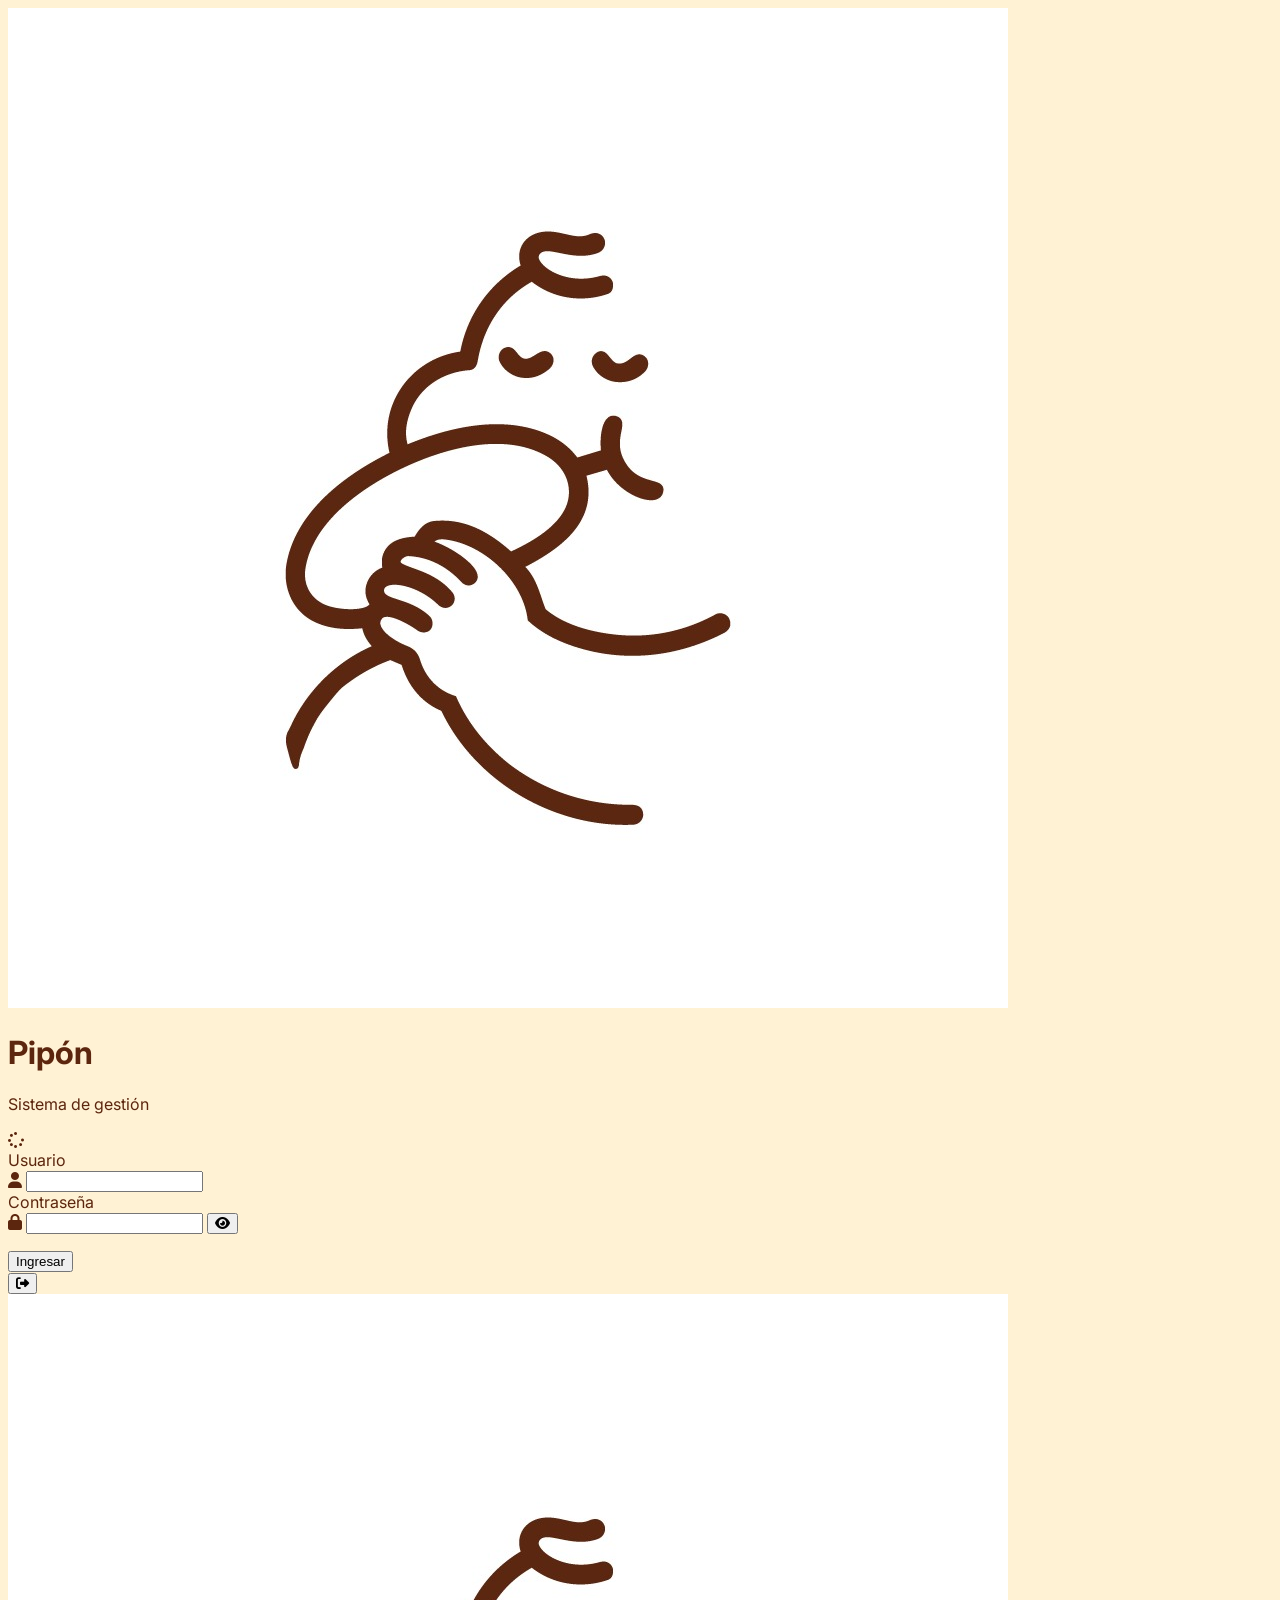
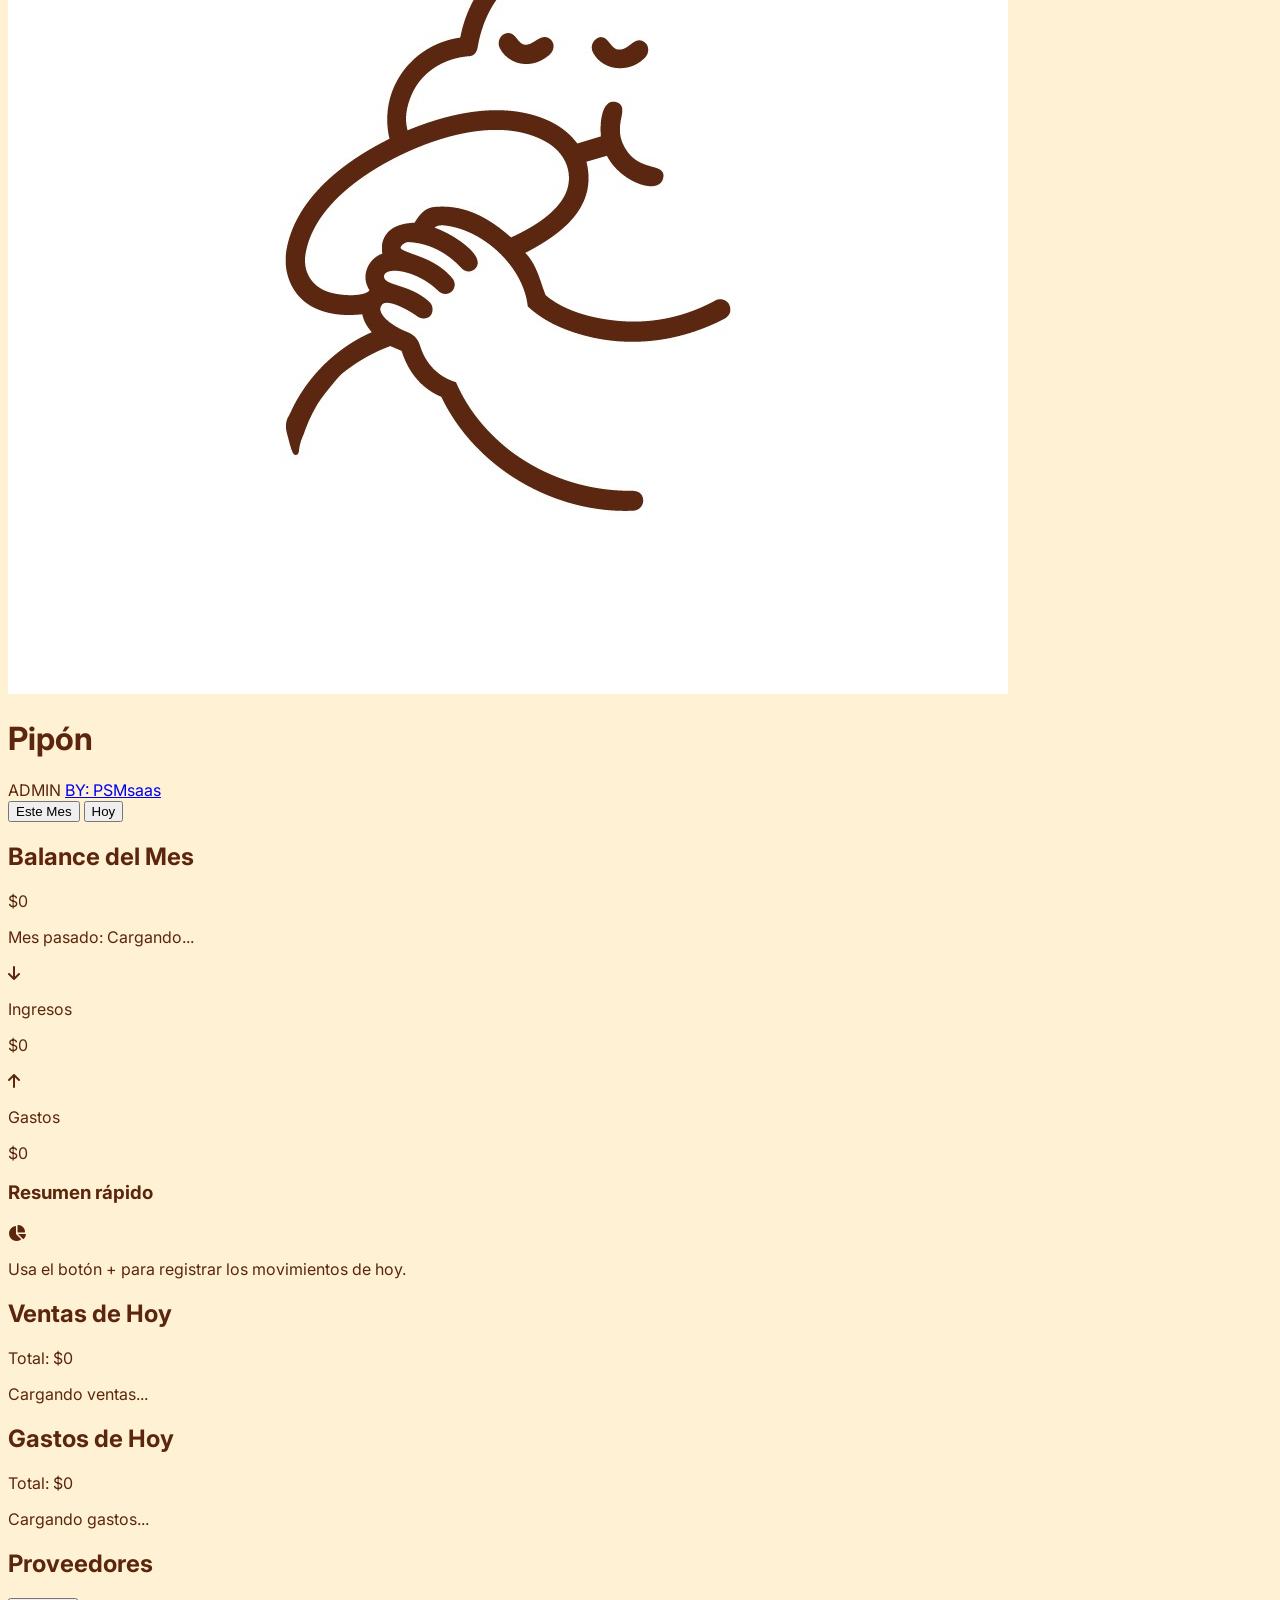
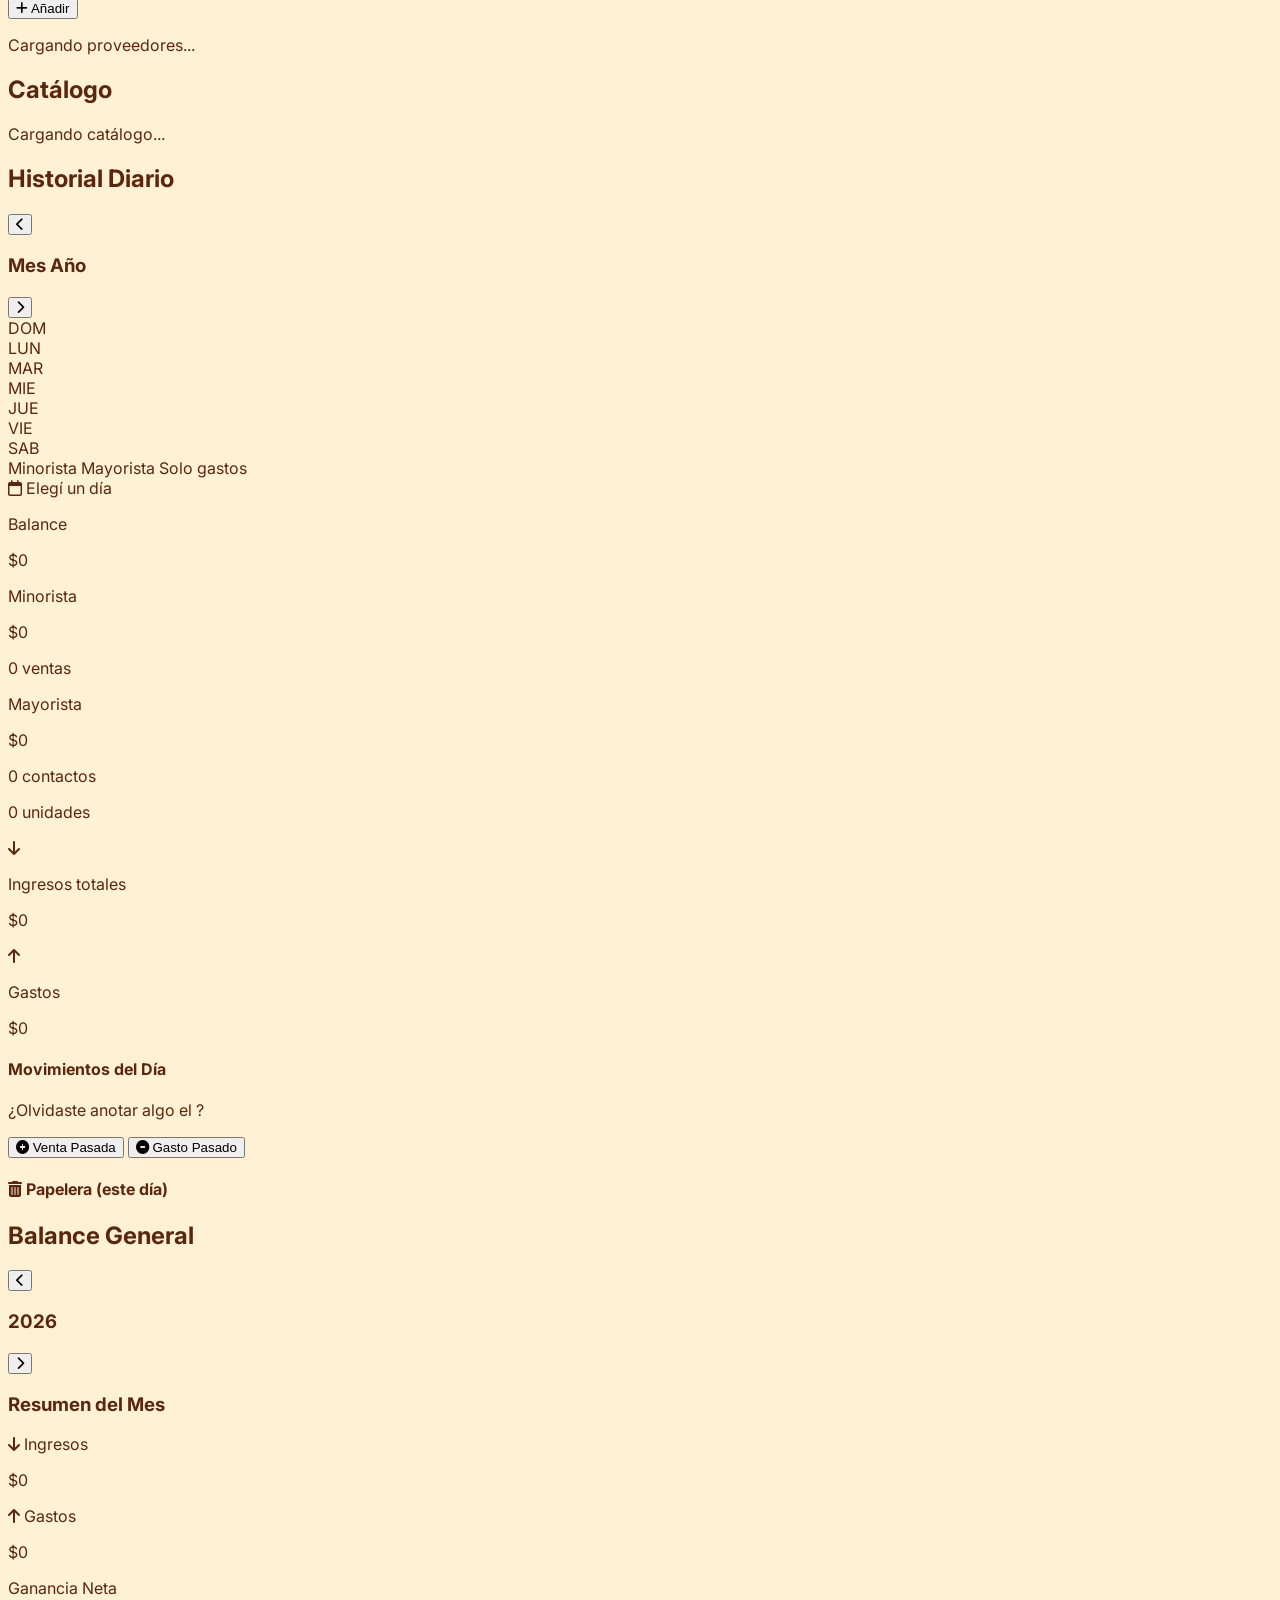
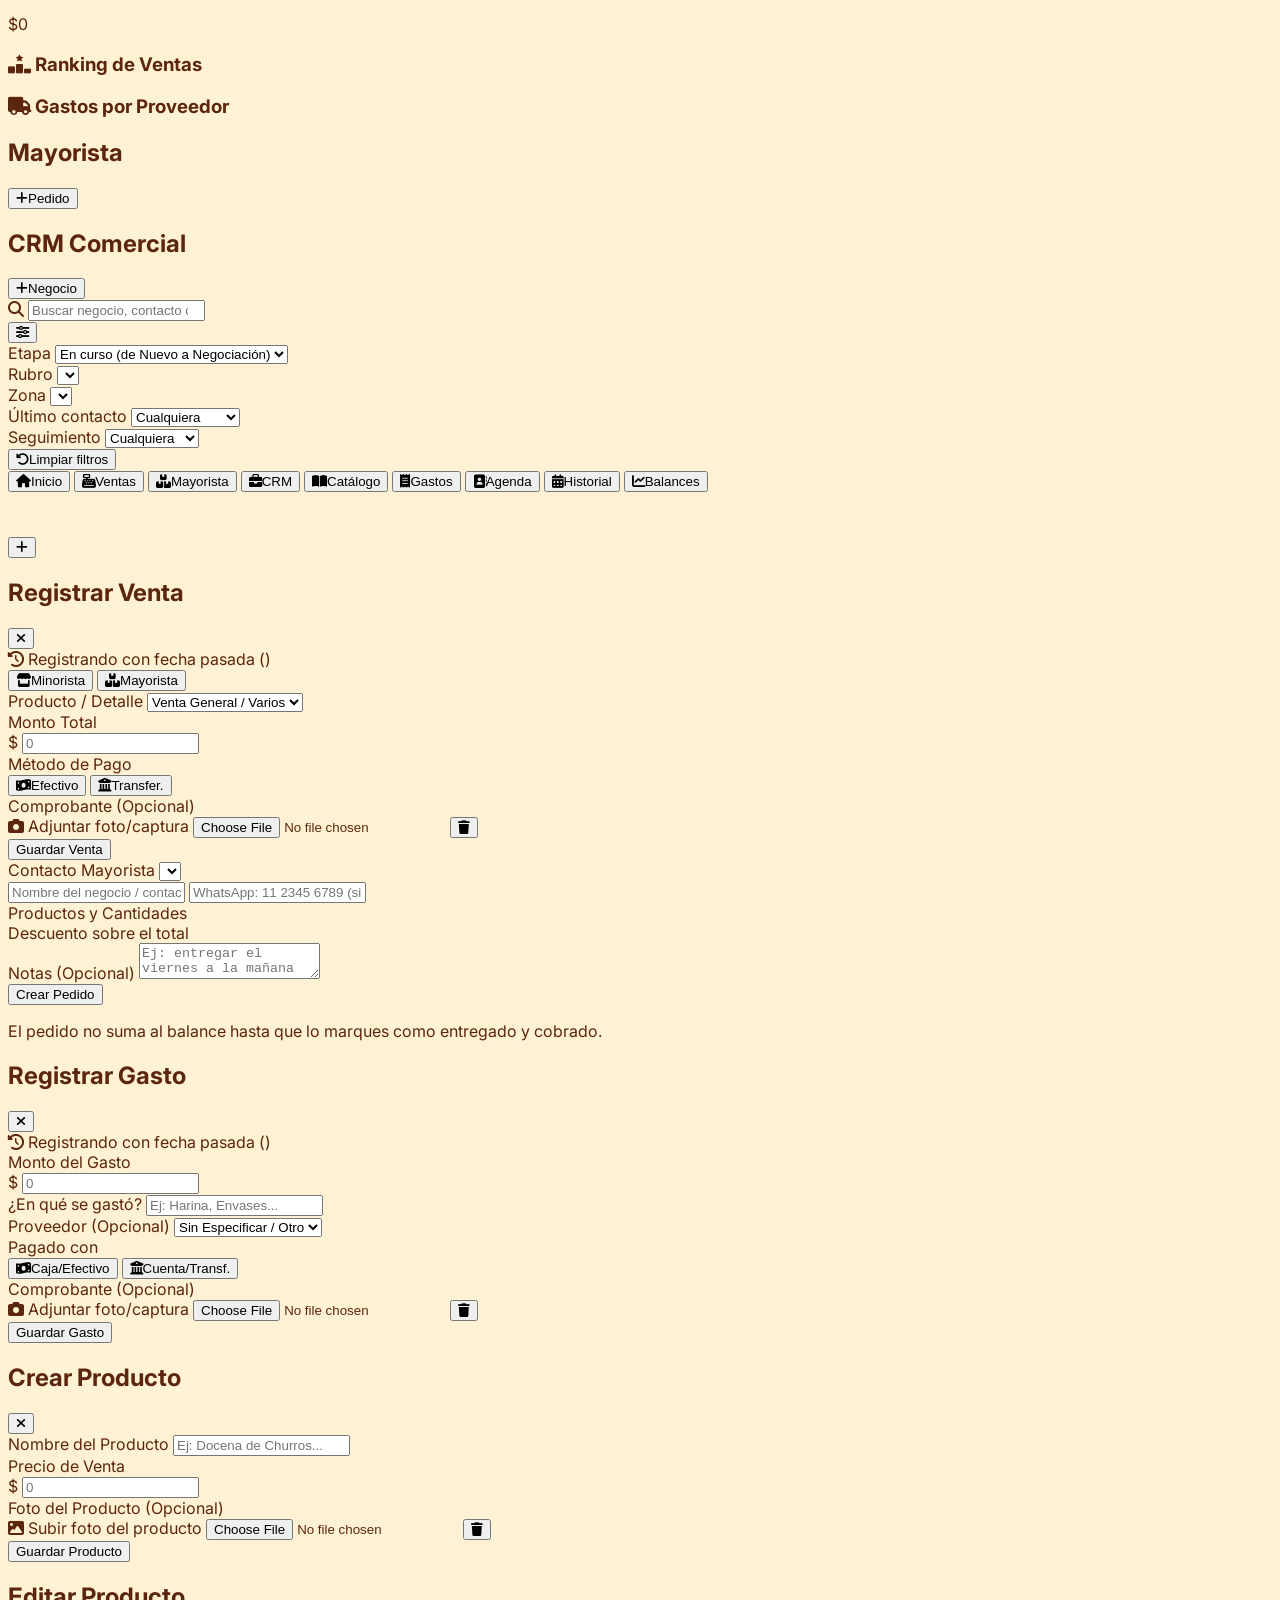
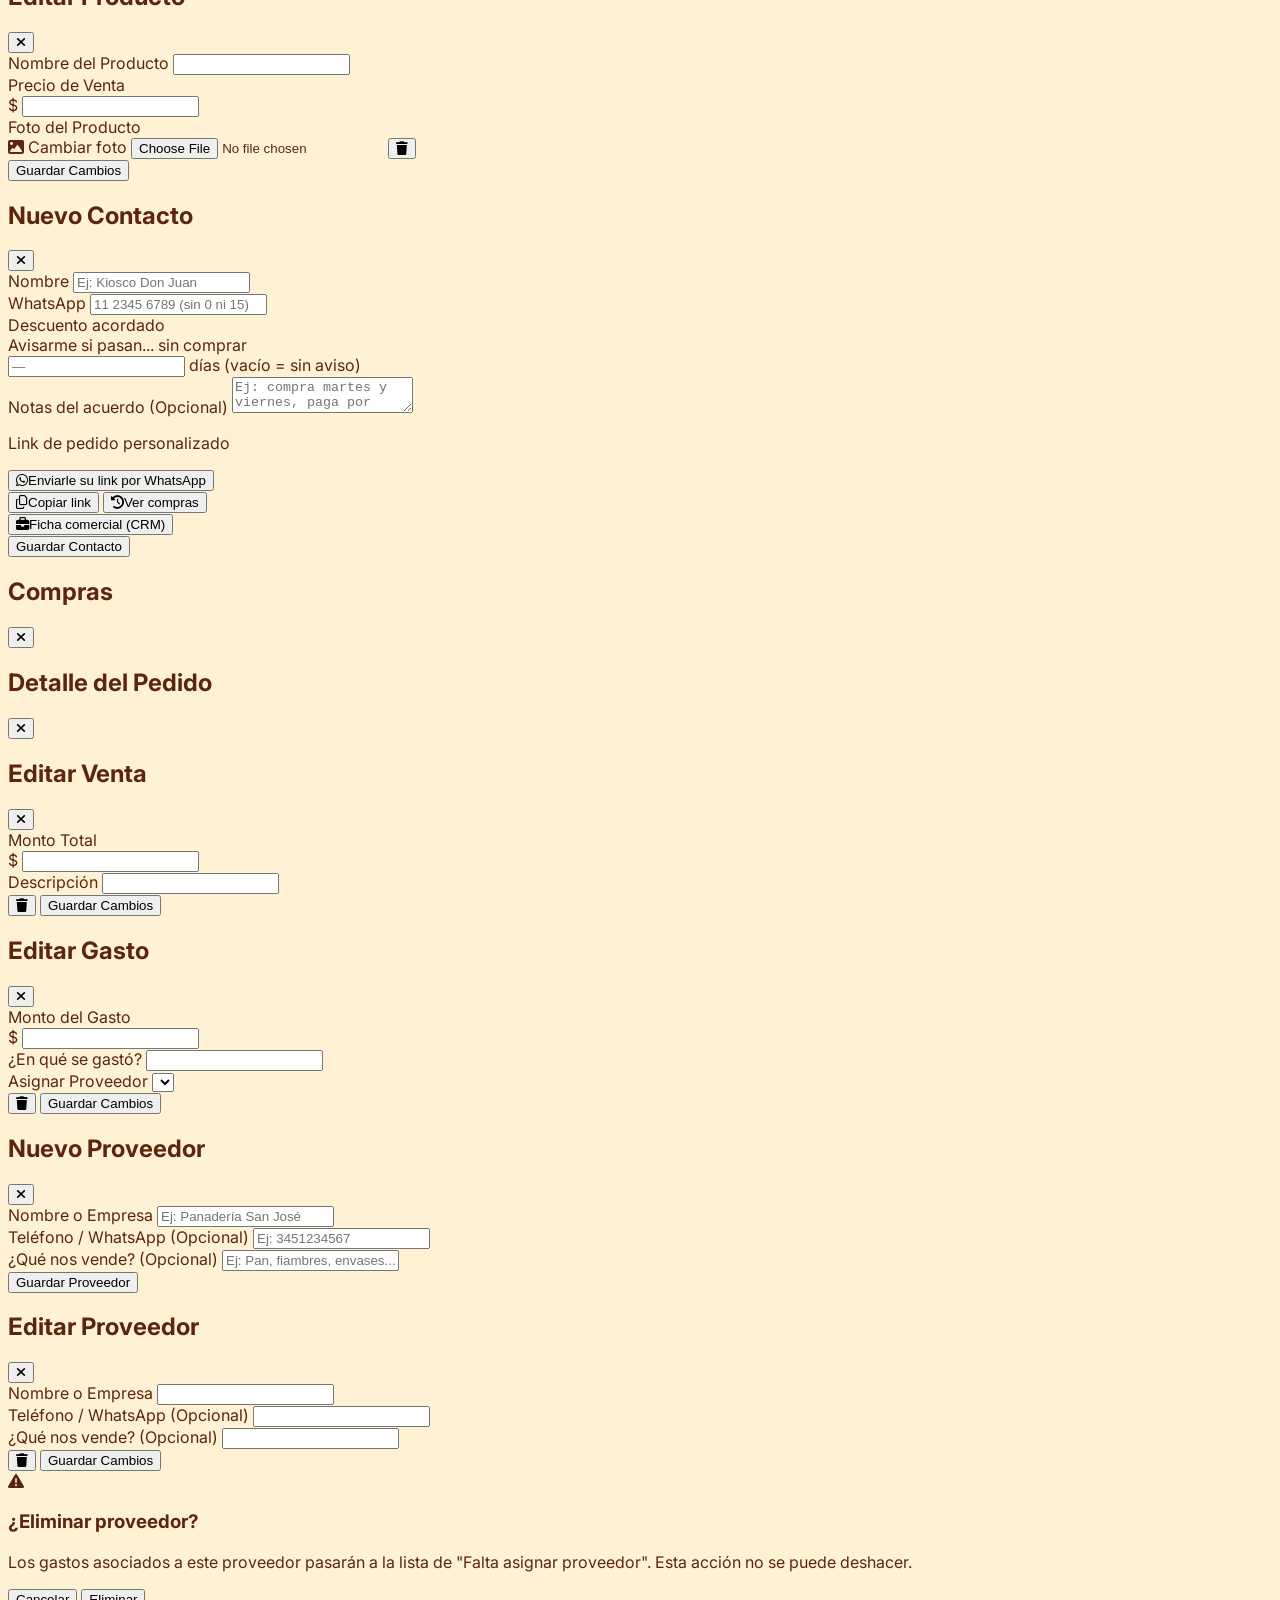
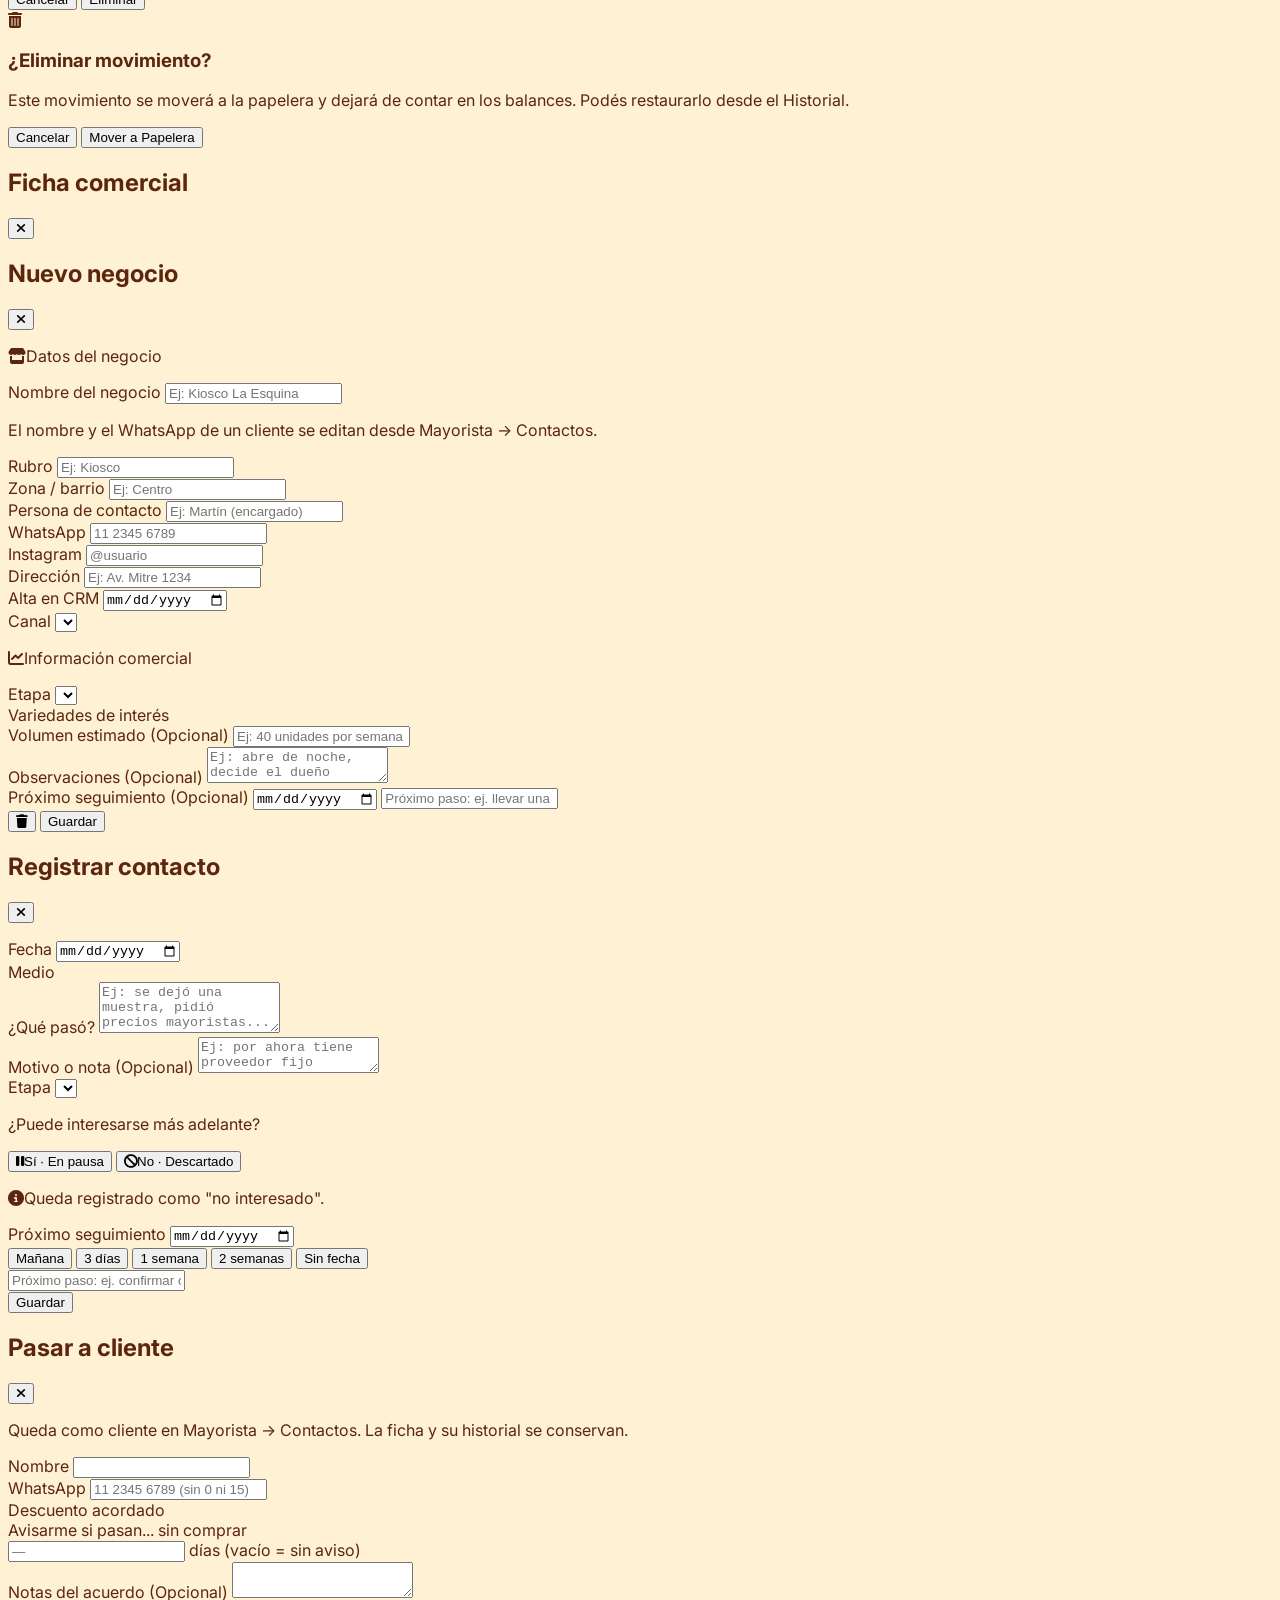
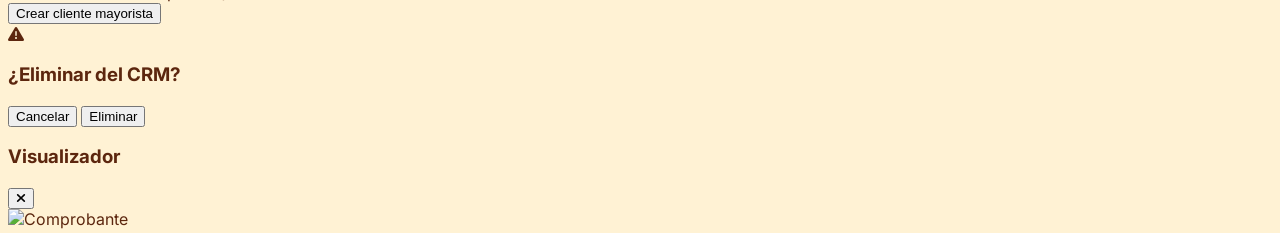
==== commit b170086d: "Agrego CRM comercial mayorista (solo cuenta admin) - Boton CRM en la barra, visible solo para admin " ====
--- a/index.html
+++ b/index.html
@@ -97,6 +97,7 @@
             </div>
 
             <div id="alertas-mayorista" class="hidden flex-col gap-3 mb-6"></div>
+            <div id="alertas-crm" class="hidden flex-col gap-3 mb-6"></div>
 
             <h3 class="font-bold text-pipon-brown mb-3 px-1">Resumen rápido</h3>
             <div class="bg-white rounded-2xl p-5 shadow-sm border border-gray-100 text-center">
@@ -277,13 +278,81 @@
             <div id="mayorista-historial" class="subtab-mayorista hidden"></div>
             <div id="mayorista-contactos" class="subtab-mayorista hidden"></div>
         </div>
+
+        <div id="content-crm" class="tab-content hidden">
+            <div class="flex justify-between items-end mb-4 px-1">
+                <h2 class="text-xl font-bold text-pipon-brown">CRM Comercial</h2>
+                <button onclick="abrirProspecto()" class="text-sm font-bold text-white bg-teal-600 px-4 py-1.5 rounded-full shadow-sm active:scale-95 transition-transform"><i class="fa-solid fa-plus mr-1"></i>Negocio</button>
+            </div>
+            <div id="subtabs-crm" class="grid grid-cols-3 gap-1 bg-white p-1 rounded-2xl shadow-sm border border-gray-100 mb-4"></div>
+
+            <div id="crm-prospectos" class="subtab-crm">
+                <div id="crm-indicadores" class="grid grid-cols-3 gap-2 mb-4"></div>
+                <div class="flex gap-2 mb-3">
+                    <div class="relative flex-1">
+                        <i class="fa-solid fa-magnifying-glass absolute left-3.5 top-1/2 -translate-y-1/2 text-gray-300 text-sm"></i>
+                        <input type="search" id="crm-busqueda" oninput="filtrarCrm()" placeholder="Buscar negocio, contacto o teléfono" class="w-full bg-white border border-gray-200 rounded-xl pl-10 pr-3 py-2.5 outline-none focus:border-teal-500 text-sm font-medium shadow-sm">
+                    </div>
+                    <button onclick="alternarFiltrosCrm()" class="relative shrink-0 w-11 bg-white border border-gray-200 rounded-xl text-gray-500 shadow-sm active:bg-gray-50" aria-label="Filtros"><i class="fa-solid fa-sliders"></i><span id="crm-filtros-badge" class="hidden absolute -top-1.5 -right-1.5 min-w-[18px] h-[18px] px-1 rounded-full bg-teal-600 text-white text-[10px] font-black items-center justify-center"></span></button>
+                </div>
+                <div id="crm-filtros" class="hidden grid-cols-2 gap-2 mb-3 bg-white p-3 rounded-xl border border-gray-100 shadow-sm">
+                    <div class="col-span-2">
+                        <label class="block text-[10px] font-bold text-gray-400 uppercase tracking-widest mb-1">Etapa</label>
+                        <select id="crm-f-etapa" onchange="filtrarCrm()" class="w-full bg-gray-50 border border-gray-200 rounded-lg px-2.5 py-2 text-sm font-bold text-gray-700 outline-none focus:border-teal-500">
+                            <option value="activos">En curso (de Nuevo a Negociación)</option>
+                            <option value="todas">Todas</option>
+                            <option value="nuevo">Nuevo</option>
+                            <option value="contactado">Contactado</option>
+                            <option value="evaluacion">Evaluación</option>
+                            <option value="negociacion">Negociación</option>
+                            <option value="pausa">En pausa</option>
+                            <option value="descartado">Descartado</option>
+                            <option value="cliente">Cliente</option>
+                        </select>
+                    </div>
+                    <div>
+                        <label class="block text-[10px] font-bold text-gray-400 uppercase tracking-widest mb-1">Rubro</label>
+                        <select id="crm-f-rubro" onchange="filtrarCrm()" class="w-full bg-gray-50 border border-gray-200 rounded-lg px-2.5 py-2 text-sm font-bold text-gray-700 outline-none focus:border-teal-500"></select>
+                    </div>
+                    <div>
+                        <label class="block text-[10px] font-bold text-gray-400 uppercase tracking-widest mb-1">Zona</label>
+                        <select id="crm-f-zona" onchange="filtrarCrm()" class="w-full bg-gray-50 border border-gray-200 rounded-lg px-2.5 py-2 text-sm font-bold text-gray-700 outline-none focus:border-teal-500"></select>
+                    </div>
+                    <div>
+                        <label class="block text-[10px] font-bold text-gray-400 uppercase tracking-widest mb-1">Último contacto</label>
+                        <select id="crm-f-ultimo" onchange="filtrarCrm()" class="w-full bg-gray-50 border border-gray-200 rounded-lg px-2.5 py-2 text-sm font-bold text-gray-700 outline-none focus:border-teal-500">
+                            <option value="">Cualquiera</option>
+                            <option value="7">Hace +7 días</option>
+                            <option value="15">Hace +15 días</option>
+                            <option value="30">Hace +30 días</option>
+                            <option value="nunca">Nunca</option>
+                        </select>
+                    </div>
+                    <div>
+                        <label class="block text-[10px] font-bold text-gray-400 uppercase tracking-widest mb-1">Seguimiento</label>
+                        <select id="crm-f-proximo" onchange="filtrarCrm()" class="w-full bg-gray-50 border border-gray-200 rounded-lg px-2.5 py-2 text-sm font-bold text-gray-700 outline-none focus:border-teal-500">
+                            <option value="">Cualquiera</option>
+                            <option value="atrasado">Atrasado</option>
+                            <option value="hoy">Hoy</option>
+                            <option value="semana">Próx. 7 días</option>
+                            <option value="sin">Sin fecha</option>
+                        </select>
+                    </div>
+                    <button onclick="limpiarFiltrosCrm()" class="col-span-2 text-xs font-bold text-teal-700 py-2 active:bg-teal-50 rounded-lg"><i class="fa-solid fa-rotate-left mr-1"></i>Limpiar filtros</button>
+                </div>
+                <div id="crm-lista" class="flex flex-col gap-3 pb-8"></div>
+            </div>
+            <div id="crm-seguimientos" class="subtab-crm hidden"></div>
+            <div id="crm-clientes" class="subtab-crm hidden"></div>
+        </div>
     </main>
 
     <nav class="fixed bottom-0 left-0 w-full bg-white border-t border-gray-200 z-30 pb-safe">
-        <div class="max-w-md mx-auto grid grid-cols-8 px-1 py-2 gap-0.5">
+        <div id="barra-nav" class="max-w-md mx-auto grid grid-cols-8 px-1 py-2 gap-0.5">
             <button onclick="cambiarPestana('inicio')" id="nav-inicio" class="nav-btn flex flex-col items-center justify-center py-2 text-pipon-orange transition-colors rounded-xl"><i class="fa-solid fa-house text-lg mb-1"></i><span class="text-[8.5px] font-bold tracking-tight">Inicio</span></button>
             <button onclick="cambiarPestana('ventas')" id="nav-ventas" class="nav-btn flex flex-col items-center justify-center py-2 text-gray-400 transition-colors rounded-xl"><i class="fa-solid fa-cash-register text-lg mb-1"></i><span class="text-[8.5px] font-bold tracking-tight">Ventas</span></button>
             <button onclick="cambiarPestana('mayorista')" id="nav-mayorista" class="nav-btn relative flex flex-col items-center justify-center py-2 text-gray-400 transition-colors rounded-xl"><i class="fa-solid fa-boxes-stacked text-lg mb-1"></i><span class="text-[8.5px] font-bold tracking-tight">Mayorista</span><span id="badge-mayorista" class="hidden absolute top-0 right-0.5 min-w-[16px] h-4 px-1 rounded-full bg-red-500 text-white text-[9px] font-black items-center justify-center"></span></button>
+            <button onclick="cambiarPestana('crm')" id="nav-crm" class="nav-btn solo-admin hidden relative flex-col items-center justify-center py-2 text-gray-400 transition-colors rounded-xl"><i class="fa-solid fa-briefcase text-lg mb-1"></i><span class="text-[8.5px] font-bold tracking-tight">CRM</span><span id="badge-crm" class="hidden absolute top-0 right-0.5 min-w-[16px] h-4 px-1 rounded-full bg-red-500 text-white text-[9px] font-black items-center justify-center"></span></button>
             <button onclick="cambiarPestana('catalogo')" id="nav-catalogo" class="nav-btn flex flex-col items-center justify-center py-2 text-gray-400 transition-colors rounded-xl"><i class="fa-solid fa-book-open text-lg mb-1"></i><span class="text-[8.5px] font-bold tracking-tight">Catálogo</span></button>
             <button onclick="cambiarPestana('gastos')" id="nav-gastos" class="nav-btn flex flex-col items-center justify-center py-2 text-gray-400 transition-colors rounded-xl"><i class="fa-solid fa-receipt text-lg mb-1"></i><span class="text-[8.5px] font-bold tracking-tight">Gastos</span></button>
             <button onclick="cambiarPestana('proveedores')" id="nav-proveedores" class="nav-btn flex flex-col items-center justify-center py-2 text-gray-400 transition-colors rounded-xl"><i class="fa-solid fa-address-book text-lg mb-1"></i><span class="text-[8.5px] font-bold tracking-tight">Agenda</span></button>
@@ -583,6 +652,7 @@
                         <button type="button" id="contacto-copiar-link" class="bg-white border border-gray-200 text-gray-600 font-bold py-2.5 rounded-xl text-sm"><i class="fa-regular fa-copy mr-1.5"></i>Copiar link</button>
                         <button type="button" id="contacto-ver-historial" class="bg-white border border-gray-200 text-gray-600 font-bold py-2.5 rounded-xl text-sm"><i class="fa-solid fa-clock-rotate-left mr-1.5"></i>Ver compras</button>
                     </div>
+                    <button type="button" id="contacto-ver-ficha" class="hidden w-full bg-white border border-teal-200 text-teal-700 font-bold py-2.5 rounded-xl text-sm"><i class="fa-solid fa-briefcase mr-1.5"></i>Ficha comercial (CRM)</button>
                 </div>
 
                 <button type="submit" class="w-full bg-violet-600 hover:bg-violet-700 text-white font-black py-4 rounded-2xl text-lg shadow-lg shadow-violet-200 active:scale-95 transition-all">Guardar Contacto</button>
@@ -761,6 +831,227 @@
         </div>
     </div>
 
+    <!-- CRM comercial (solo admin) -->
+    <div id="modalFichaProspecto" class="fixed inset-0 z-50 hidden flex flex-col justify-end bg-black/40 backdrop-blur-sm">
+        <div class="bg-white w-full rounded-t-3xl p-5 pb-8 modal-enter shadow-2xl relative max-h-[92vh] overflow-y-auto">
+            <div class="w-12 h-1.5 bg-gray-200 rounded-full mx-auto mb-5"></div>
+            <div class="flex justify-between items-center mb-4">
+                <h2 class="text-2xl font-black text-teal-600">Ficha comercial</h2>
+                <button type="button" onclick="cerrarFichaProspecto()" class="w-8 h-8 bg-gray-100 rounded-full text-gray-500"><i class="fa-solid fa-xmark"></i></button>
+            </div>
+            <div id="ficha-prospecto-contenido"></div>
+        </div>
+    </div>
+
+    <div id="modalProspecto" class="fixed inset-0 z-[55] hidden flex flex-col justify-end bg-black/40 backdrop-blur-sm">
+        <div class="bg-white w-full rounded-t-3xl p-5 pb-8 modal-enter shadow-2xl relative max-h-[92vh] overflow-y-auto">
+            <div class="w-12 h-1.5 bg-gray-200 rounded-full mx-auto mb-5"></div>
+            <div class="flex justify-between items-center mb-5">
+                <h2 id="titulo-modal-prospecto" class="text-2xl font-black text-teal-600">Nuevo negocio</h2>
+                <button type="button" onclick="cerrarModal('modalProspecto')" class="w-8 h-8 bg-gray-100 rounded-full text-gray-500"><i class="fa-solid fa-xmark"></i></button>
+            </div>
+
+            <form id="form-prospecto" onsubmit="guardarProspecto(event)">
+                <input type="hidden" id="prospecto-id" value="">
+
+                <p class="text-[11px] font-black text-teal-700 uppercase tracking-widest mb-3"><i class="fa-solid fa-store mr-1"></i>Datos del negocio</p>
+                <div class="mb-4">
+                    <label class="block text-xs font-bold text-gray-400 uppercase tracking-widest mb-2">Nombre del negocio</label>
+                    <input type="text" id="prospecto-nombre" class="w-full bg-gray-50 border border-gray-200 rounded-xl px-4 py-3 outline-none focus:border-teal-500 focus:bg-white transition-all font-bold text-gray-800 disabled:text-gray-400" placeholder="Ej: Kiosco La Esquina" required>
+                    <p id="prospecto-nota-cliente" class="hidden text-[11px] text-gray-400 font-medium mt-1">El nombre y el WhatsApp de un cliente se editan desde Mayorista → Contactos.</p>
+                </div>
+                <div class="grid grid-cols-2 gap-3 mb-4">
+                    <div>
+                        <label class="block text-xs font-bold text-gray-400 uppercase tracking-widest mb-2">Rubro</label>
+                        <input type="text" id="prospecto-rubro" list="crm-lista-rubros" class="w-full bg-gray-50 border border-gray-200 rounded-xl px-3 py-3 outline-none focus:border-teal-500 focus:bg-white transition-all font-medium text-gray-800" placeholder="Ej: Kiosco">
+                    </div>
+                    <div>
+                        <label class="block text-xs font-bold text-gray-400 uppercase tracking-widest mb-2">Zona / barrio</label>
+                        <input type="text" id="prospecto-zona" list="crm-lista-zonas" class="w-full bg-gray-50 border border-gray-200 rounded-xl px-3 py-3 outline-none focus:border-teal-500 focus:bg-white transition-all font-medium text-gray-800" placeholder="Ej: Centro">
+                    </div>
+                </div>
+                <div class="mb-4">
+                    <label class="block text-xs font-bold text-gray-400 uppercase tracking-widest mb-2">Persona de contacto</label>
+                    <input type="text" id="prospecto-contacto" class="w-full bg-gray-50 border border-gray-200 rounded-xl px-4 py-3 outline-none focus:border-teal-500 focus:bg-white transition-all font-medium text-gray-800" placeholder="Ej: Martín (encargado)">
+                </div>
+                <div class="grid grid-cols-2 gap-3 mb-4">
+                    <div>
+                        <label class="block text-xs font-bold text-gray-400 uppercase tracking-widest mb-2">WhatsApp</label>
+                        <input type="tel" id="prospecto-telefono" class="w-full bg-gray-50 border border-gray-200 rounded-xl px-3 py-3 outline-none focus:border-teal-500 focus:bg-white transition-all font-medium text-gray-800 disabled:text-gray-400" placeholder="11 2345 6789">
+                    </div>
+                    <div>
+                        <label class="block text-xs font-bold text-gray-400 uppercase tracking-widest mb-2">Instagram</label>
+                        <input type="text" id="prospecto-instagram" autocapitalize="none" spellcheck="false" class="w-full bg-gray-50 border border-gray-200 rounded-xl px-3 py-3 outline-none focus:border-teal-500 focus:bg-white transition-all font-medium text-gray-800" placeholder="@usuario">
+                    </div>
+                </div>
+                <div class="mb-4">
+                    <label class="block text-xs font-bold text-gray-400 uppercase tracking-widest mb-2">Dirección</label>
+                    <input type="text" id="prospecto-direccion" class="w-full bg-gray-50 border border-gray-200 rounded-xl px-4 py-3 outline-none focus:border-teal-500 focus:bg-white transition-all font-medium text-gray-800" placeholder="Ej: Av. Mitre 1234">
+                </div>
+                <div class="grid grid-cols-2 gap-3 mb-6">
+                    <div>
+                        <label class="block text-xs font-bold text-gray-400 uppercase tracking-widest mb-2">Alta en CRM</label>
+                        <input type="date" id="prospecto-alta" class="w-full bg-gray-50 border border-gray-200 rounded-xl px-3 py-3 outline-none focus:border-teal-500 focus:bg-white transition-all font-medium text-gray-800 text-sm">
+                    </div>
+                    <div>
+                        <label class="block text-xs font-bold text-gray-400 uppercase tracking-widest mb-2">Canal</label>
+                        <select id="prospecto-canal" class="w-full bg-gray-50 border border-gray-200 rounded-xl px-3 py-3 outline-none focus:border-teal-500 focus:bg-white transition-all font-bold text-gray-700 text-sm appearance-none"></select>
+                    </div>
+                </div>
+
+                <p class="text-[11px] font-black text-teal-700 uppercase tracking-widest mb-3"><i class="fa-solid fa-chart-line mr-1"></i>Información comercial</p>
+                <div id="prospecto-etapa-box" class="mb-4">
+                    <label class="block text-xs font-bold text-gray-400 uppercase tracking-widest mb-2">Etapa</label>
+                    <select id="prospecto-etapa" class="w-full bg-gray-50 border border-gray-200 rounded-xl px-4 py-3 outline-none focus:border-teal-500 focus:bg-white transition-all font-bold text-gray-700 appearance-none"></select>
+                </div>
+                <div class="mb-4">
+                    <label class="block text-xs font-bold text-gray-400 uppercase tracking-widest mb-2">Variedades de interés</label>
+                    <div id="prospecto-variedades" class="flex flex-wrap gap-2"></div>
+                </div>
+                <div class="mb-4">
+                    <label class="block text-xs font-bold text-gray-400 uppercase tracking-widest mb-2">Volumen estimado (Opcional)</label>
+                    <input type="text" id="prospecto-volumen" class="w-full bg-gray-50 border border-gray-200 rounded-xl px-4 py-3 outline-none focus:border-teal-500 focus:bg-white transition-all font-medium text-gray-800" placeholder="Ej: 40 unidades por semana">
+                </div>
+                <div class="mb-4">
+                    <label class="block text-xs font-bold text-gray-400 uppercase tracking-widest mb-2">Observaciones (Opcional)</label>
+                    <textarea id="prospecto-observaciones" rows="2" class="w-full bg-gray-50 border border-gray-200 rounded-xl px-4 py-3 outline-none focus:border-teal-500 focus:bg-white transition-all font-medium resize-none" placeholder="Ej: abre de noche, decide el dueño"></textarea>
+                </div>
+                <div id="prospecto-seguimiento-box" class="mb-6">
+                    <label class="block text-xs font-bold text-gray-400 uppercase tracking-widest mb-2">Próximo seguimiento (Opcional)</label>
+                    <input type="date" id="prospecto-proximo" class="w-full bg-gray-50 border border-gray-200 rounded-xl px-4 py-3 outline-none focus:border-teal-500 focus:bg-white transition-all font-medium text-gray-800 mb-2">
+                    <input type="text" id="prospecto-paso" class="w-full bg-gray-50 border border-gray-200 rounded-xl px-4 py-3 outline-none focus:border-teal-500 focus:bg-white transition-all font-medium text-gray-800" placeholder="Próximo paso: ej. llevar una muestra">
+                </div>
+
+                <div class="flex gap-3">
+                    <button type="button" id="prospecto-eliminar" onclick="confirmarEliminarProspecto()" class="hidden w-14 bg-red-50 text-red-500 rounded-2xl items-center justify-center text-lg active:bg-red-100 transition-colors" aria-label="Eliminar negocio"><i class="fa-solid fa-trash"></i></button>
+                    <button type="submit" class="flex-1 bg-teal-600 hover:bg-teal-700 text-white font-black py-4 rounded-2xl text-lg shadow-lg shadow-teal-200 active:scale-95 transition-all">Guardar</button>
+                </div>
+            </form>
+        </div>
+    </div>
+
+    <div id="modalMovimientoCrm" class="fixed inset-0 z-[55] hidden flex flex-col justify-end bg-black/40 backdrop-blur-sm">
+        <div class="bg-white w-full rounded-t-3xl p-5 pb-8 modal-enter shadow-2xl relative max-h-[92vh] overflow-y-auto">
+            <div class="w-12 h-1.5 bg-gray-200 rounded-full mx-auto mb-5"></div>
+            <div class="flex justify-between items-center mb-1">
+                <h2 id="titulo-movimiento-crm" class="text-2xl font-black text-teal-600">Registrar contacto</h2>
+                <button type="button" onclick="cerrarModal('modalMovimientoCrm')" class="w-8 h-8 bg-gray-100 rounded-full text-gray-500"><i class="fa-solid fa-xmark"></i></button>
+            </div>
+            <p id="movimiento-negocio" class="text-sm font-bold text-gray-500 mb-5"></p>
+
+            <form id="form-movimiento-crm" onsubmit="guardarMovimientoCrm(event)">
+                <div id="movimiento-contacto-box">
+                    <div class="mb-4">
+                        <label class="block text-xs font-bold text-gray-400 uppercase tracking-widest mb-2">Fecha</label>
+                        <input type="date" id="movimiento-fecha" class="w-full bg-gray-50 border border-gray-200 rounded-xl px-4 py-3 outline-none focus:border-teal-500 focus:bg-white transition-all font-medium text-gray-800">
+                    </div>
+                    <div class="mb-4">
+                        <label class="block text-xs font-bold text-gray-400 uppercase tracking-widest mb-2">Medio</label>
+                        <div id="movimiento-canales" class="grid grid-cols-5 gap-1.5"></div>
+                        <input type="hidden" id="movimiento-canal" value="whatsapp">
+                    </div>
+                    <div class="mb-4">
+                        <label class="block text-xs font-bold text-gray-400 uppercase tracking-widest mb-2">¿Qué pasó?</label>
+                        <textarea id="movimiento-resumen" rows="3" class="w-full bg-gray-50 border border-gray-200 rounded-xl px-4 py-3 outline-none focus:border-teal-500 focus:bg-white transition-all font-medium resize-none" placeholder="Ej: se dejó una muestra, pidió precios mayoristas..."></textarea>
+                    </div>
+                </div>
+
+                <div id="movimiento-nota-box" class="hidden mb-4">
+                    <label class="block text-xs font-bold text-gray-400 uppercase tracking-widest mb-2">Motivo o nota (Opcional)</label>
+                    <textarea id="movimiento-nota" rows="2" class="w-full bg-gray-50 border border-gray-200 rounded-xl px-4 py-3 outline-none focus:border-teal-500 focus:bg-white transition-all font-medium resize-none" placeholder="Ej: por ahora tiene proveedor fijo"></textarea>
+                </div>
+
+                <div id="movimiento-etapa-box" class="mb-4">
+                    <label class="block text-xs font-bold text-gray-400 uppercase tracking-widest mb-2">Etapa</label>
+                    <select id="movimiento-etapa" onchange="cambioEtapaMovimiento()" class="w-full bg-gray-50 border border-gray-200 rounded-xl px-4 py-3 outline-none focus:border-teal-500 focus:bg-white transition-all font-bold text-gray-700 appearance-none"></select>
+                    <div id="movimiento-no-interesado" class="hidden mt-2 bg-amber-50 border border-amber-200 rounded-xl p-3">
+                        <p class="text-xs font-bold text-amber-800 mb-2">¿Puede interesarse más adelante?</p>
+                        <div class="grid grid-cols-2 gap-2">
+                            <button type="button" onclick="resolverNoInteresado('pausa')" class="bg-white border border-gray-200 text-gray-700 font-bold py-2.5 rounded-lg text-xs active:bg-gray-50"><i class="fa-solid fa-pause mr-1"></i>Sí · En pausa</button>
+                            <button type="button" onclick="resolverNoInteresado('descartado')" class="bg-white border border-red-200 text-red-600 font-bold py-2.5 rounded-lg text-xs active:bg-red-50"><i class="fa-solid fa-ban mr-1"></i>No · Descartado</button>
+                        </div>
+                    </div>
+                    <p id="movimiento-motivo" class="hidden text-[11px] font-bold text-amber-700 mt-1.5"><i class="fa-solid fa-circle-info mr-1"></i>Queda registrado como "no interesado".</p>
+                </div>
+
+                <div id="movimiento-seguimiento-box" class="mb-6">
+                    <label class="block text-xs font-bold text-gray-400 uppercase tracking-widest mb-2">Próximo seguimiento</label>
+                    <input type="date" id="movimiento-proximo" class="w-full bg-gray-50 border border-gray-200 rounded-xl px-4 py-3 outline-none focus:border-teal-500 focus:bg-white transition-all font-medium text-gray-800">
+                    <div class="flex flex-wrap gap-1.5 mt-2">
+                        <button type="button" onclick="fijarProximoCrm(1)" class="px-3 py-1.5 rounded-full bg-teal-50 text-teal-700 text-xs font-bold active:bg-teal-100">Mañana</button>
+                        <button type="button" onclick="fijarProximoCrm(3)" class="px-3 py-1.5 rounded-full bg-teal-50 text-teal-700 text-xs font-bold active:bg-teal-100">3 días</button>
+                        <button type="button" onclick="fijarProximoCrm(7)" class="px-3 py-1.5 rounded-full bg-teal-50 text-teal-700 text-xs font-bold active:bg-teal-100">1 semana</button>
+                        <button type="button" onclick="fijarProximoCrm(14)" class="px-3 py-1.5 rounded-full bg-teal-50 text-teal-700 text-xs font-bold active:bg-teal-100">2 semanas</button>
+                        <button type="button" onclick="fijarProximoCrm(null)" class="px-3 py-1.5 rounded-full bg-gray-100 text-gray-500 text-xs font-bold active:bg-gray-200">Sin fecha</button>
+                    </div>
+                    <input type="text" id="movimiento-paso" class="w-full bg-gray-50 border border-gray-200 rounded-xl px-4 py-3 outline-none focus:border-teal-500 focus:bg-white transition-all font-medium text-gray-800 mt-3" placeholder="Próximo paso: ej. confirmar cantidades">
+                </div>
+
+                <button type="submit" class="w-full bg-teal-600 hover:bg-teal-700 text-white font-black py-4 rounded-2xl text-lg shadow-lg shadow-teal-200 active:scale-95 transition-all">Guardar</button>
+            </form>
+        </div>
+    </div>
+
+    <div id="modalConvertirProspecto" class="fixed inset-0 z-[55] hidden flex flex-col justify-end bg-black/40 backdrop-blur-sm">
+        <div class="bg-white w-full rounded-t-3xl p-5 pb-8 modal-enter shadow-2xl relative max-h-[92vh] overflow-y-auto">
+            <div class="w-12 h-1.5 bg-gray-200 rounded-full mx-auto mb-5"></div>
+            <div class="flex justify-between items-center mb-1">
+                <h2 class="text-2xl font-black text-green-600">Pasar a cliente</h2>
+                <button type="button" onclick="cerrarModal('modalConvertirProspecto')" class="w-8 h-8 bg-gray-100 rounded-full text-gray-500"><i class="fa-solid fa-xmark"></i></button>
+            </div>
+            <p class="text-xs text-gray-500 font-medium mb-5">Queda como cliente en Mayorista → Contactos. La ficha y su historial se conservan.</p>
+
+            <form id="form-convertir" onsubmit="confirmarConversion(event)">
+                <div class="mb-4">
+                    <label class="block text-xs font-bold text-gray-400 uppercase tracking-widest mb-2">Nombre</label>
+                    <input type="text" id="convertir-nombre" oninput="actualizarCoincidenciaConversion()" class="w-full bg-gray-50 border border-gray-200 rounded-xl px-4 py-3 outline-none focus:border-green-500 focus:bg-white transition-all font-bold text-gray-800" required>
+                </div>
+                <div class="mb-4">
+                    <label class="block text-xs font-bold text-gray-400 uppercase tracking-widest mb-2">WhatsApp</label>
+                    <input type="tel" id="convertir-telefono" oninput="actualizarCoincidenciaConversion()" class="w-full bg-gray-50 border border-gray-200 rounded-xl px-4 py-3 outline-none focus:border-green-500 focus:bg-white transition-all font-medium" placeholder="11 2345 6789 (sin 0 ni 15)">
+                </div>
+
+                <div id="convertir-coincidencia" class="hidden mb-4"></div>
+
+                <div id="convertir-condiciones">
+                    <div class="mb-4">
+                        <label class="block text-xs font-bold text-gray-400 uppercase tracking-widest mb-2">Descuento acordado</label>
+                        <div id="convertir-descuento-btns" class="grid grid-cols-4 gap-2"></div>
+                        <input type="hidden" id="convertir-descuento" value="0">
+                    </div>
+                    <div class="mb-4">
+                        <label class="block text-xs font-bold text-gray-400 uppercase tracking-widest mb-2">Avisarme si pasan... sin comprar</label>
+                        <div class="flex items-center gap-3">
+                            <input type="number" id="convertir-dias-aviso" min="1" step="1" inputmode="numeric" class="w-24 bg-gray-50 border border-gray-200 rounded-xl px-4 py-3 outline-none focus:border-green-500 focus:bg-white transition-all font-black text-center text-gray-800" placeholder="—">
+                            <span class="text-sm font-bold text-gray-500">días <span class="font-medium text-gray-400">(vacío = sin aviso)</span></span>
+                        </div>
+                    </div>
+                    <div class="mb-6">
+                        <label class="block text-xs font-bold text-gray-400 uppercase tracking-widest mb-2">Notas del acuerdo (Opcional)</label>
+                        <textarea id="convertir-notas" rows="2" class="w-full bg-gray-50 border border-gray-200 rounded-xl px-4 py-3 outline-none focus:border-green-500 focus:bg-white transition-all font-medium resize-none"></textarea>
+                    </div>
+                </div>
+
+                <button type="submit" id="convertir-submit" class="w-full bg-green-600 hover:bg-green-700 text-white font-black py-4 rounded-2xl text-lg shadow-lg shadow-green-200 active:scale-95 transition-all">Crear cliente mayorista</button>
+            </form>
+        </div>
+    </div>
+
+    <div id="modalConfirmDeleteProspecto" class="fixed inset-0 z-[70] hidden flex-col justify-center items-center bg-black/60 backdrop-blur-sm p-4 opacity-0 transition-opacity">
+        <div class="bg-white rounded-3xl p-6 w-full max-w-sm shadow-2xl transform scale-95 transition-transform" id="modalConfirmDeleteProspectoContent">
+            <div class="w-16 h-16 rounded-full bg-red-100 text-red-600 flex items-center justify-center mx-auto mb-4 text-3xl"><i class="fa-solid fa-triangle-exclamation"></i></div>
+            <h3 class="text-xl font-black text-center text-gray-800 mb-2">¿Eliminar del CRM?</h3>
+            <p id="texto-eliminar-prospecto" class="text-center text-sm text-gray-500 font-medium mb-6"></p>
+            <div class="flex gap-3">
+                <button onclick="cerrarConfirmDeleteProspecto()" class="flex-1 bg-gray-100 text-gray-600 font-bold py-3 rounded-xl active:bg-gray-200 transition-colors">Cancelar</button>
+                <button id="btn-confirm-delete-prospecto" onclick="eliminarProspecto()" class="flex-1 bg-red-500 text-white font-bold py-3 rounded-xl shadow-lg shadow-red-200 active:scale-95 transition-all">Eliminar</button>
+            </div>
+        </div>
+    </div>
+
+    <datalist id="crm-lista-rubros"></datalist>
+    <datalist id="crm-lista-zonas"></datalist>
+
     <div id="modalComprobante"class="fixed inset-0 z-[60] hidden flex-col justify-center items-center bg-black/80 backdrop-blur-sm p-4">
         <div class="w-full max-w-md bg-white rounded-2xl overflow-hidden shadow-2xl modal-enter relative">
             <div class="flex justify-between items-center p-4 border-b border-gray-100 bg-gray-50">
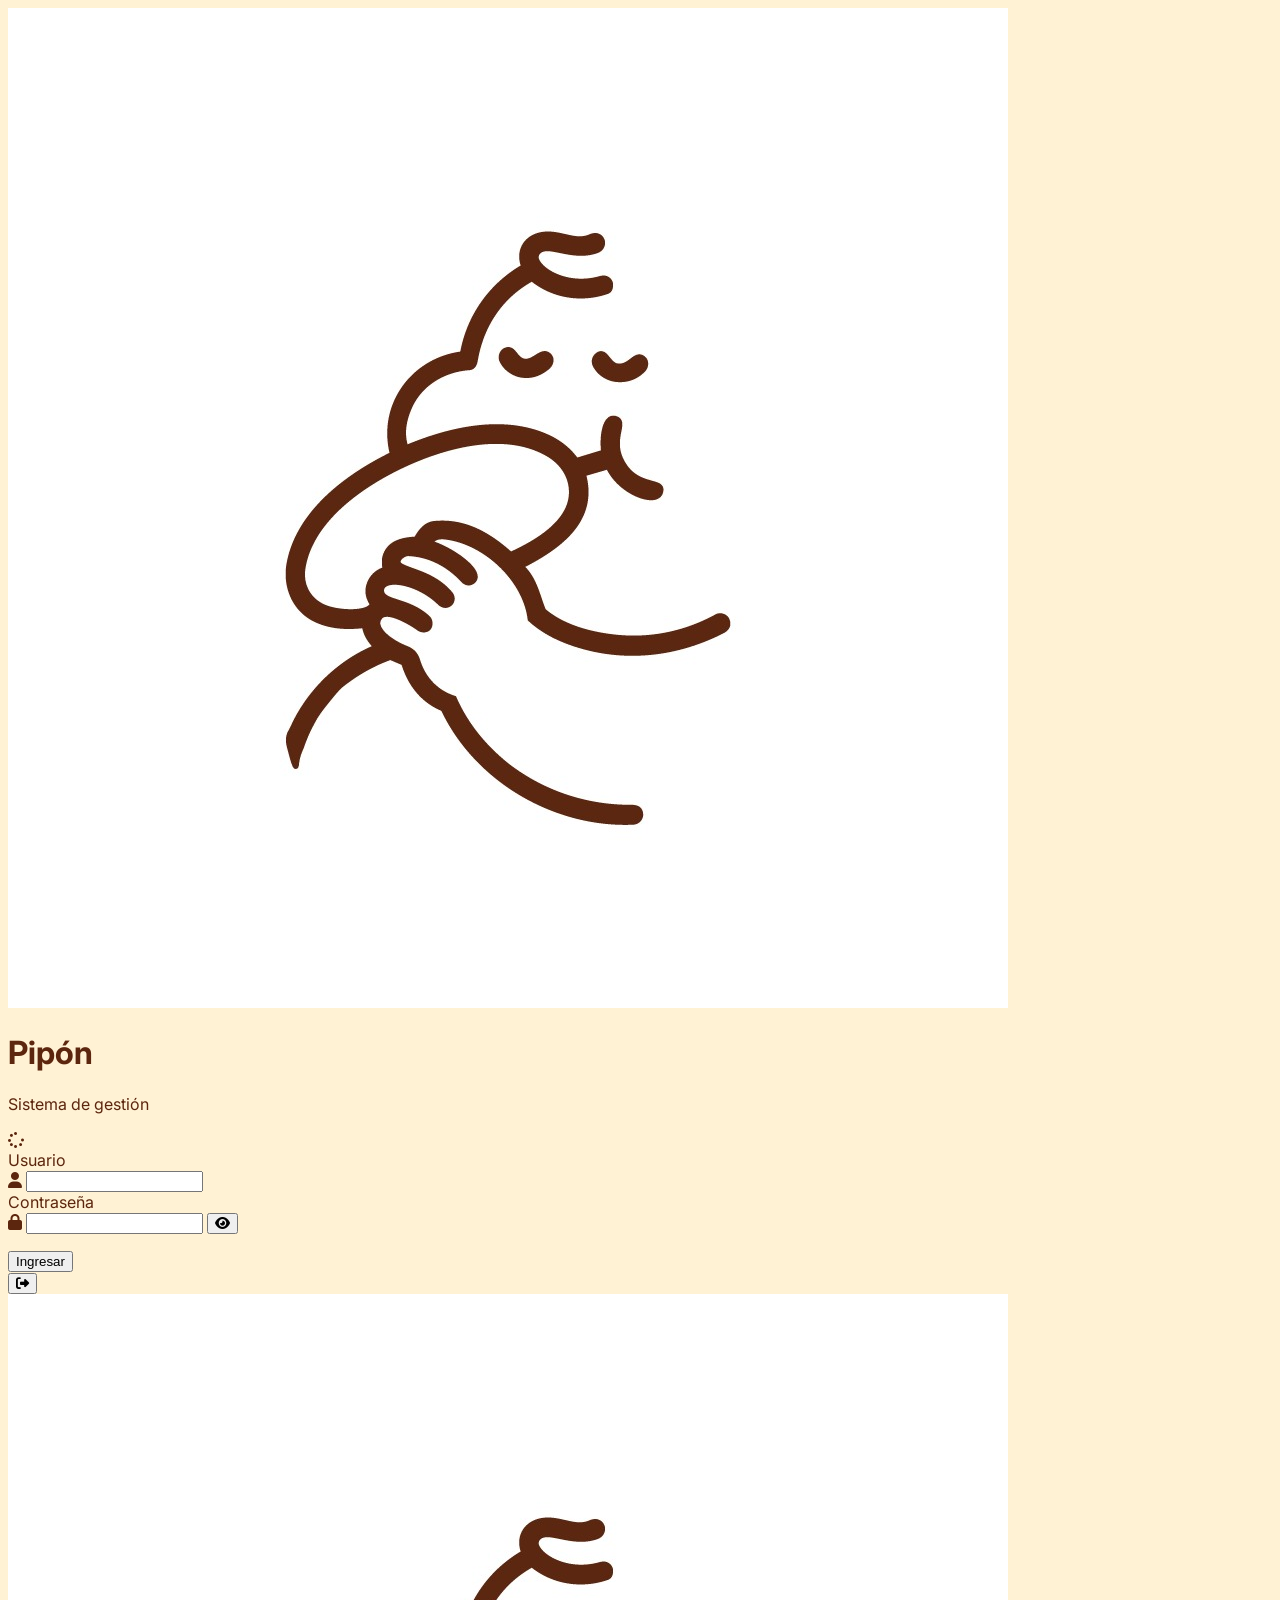
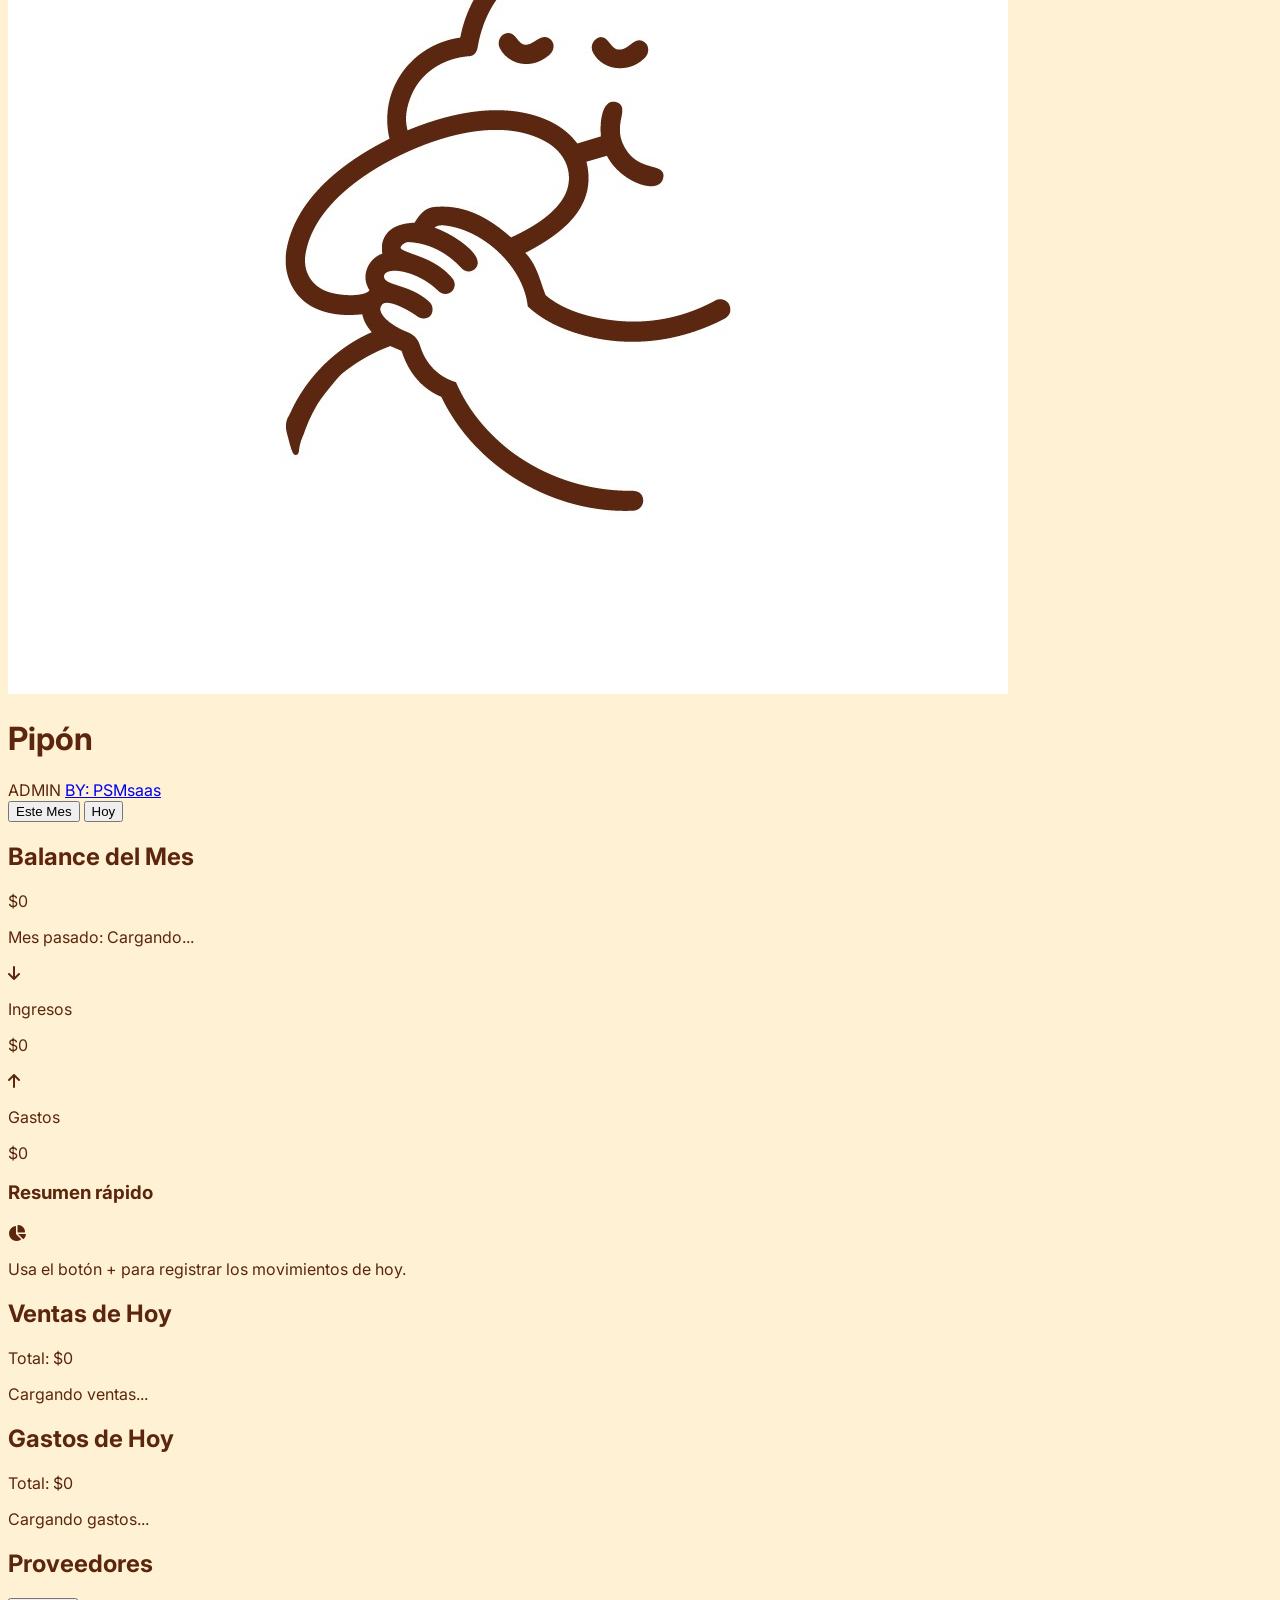
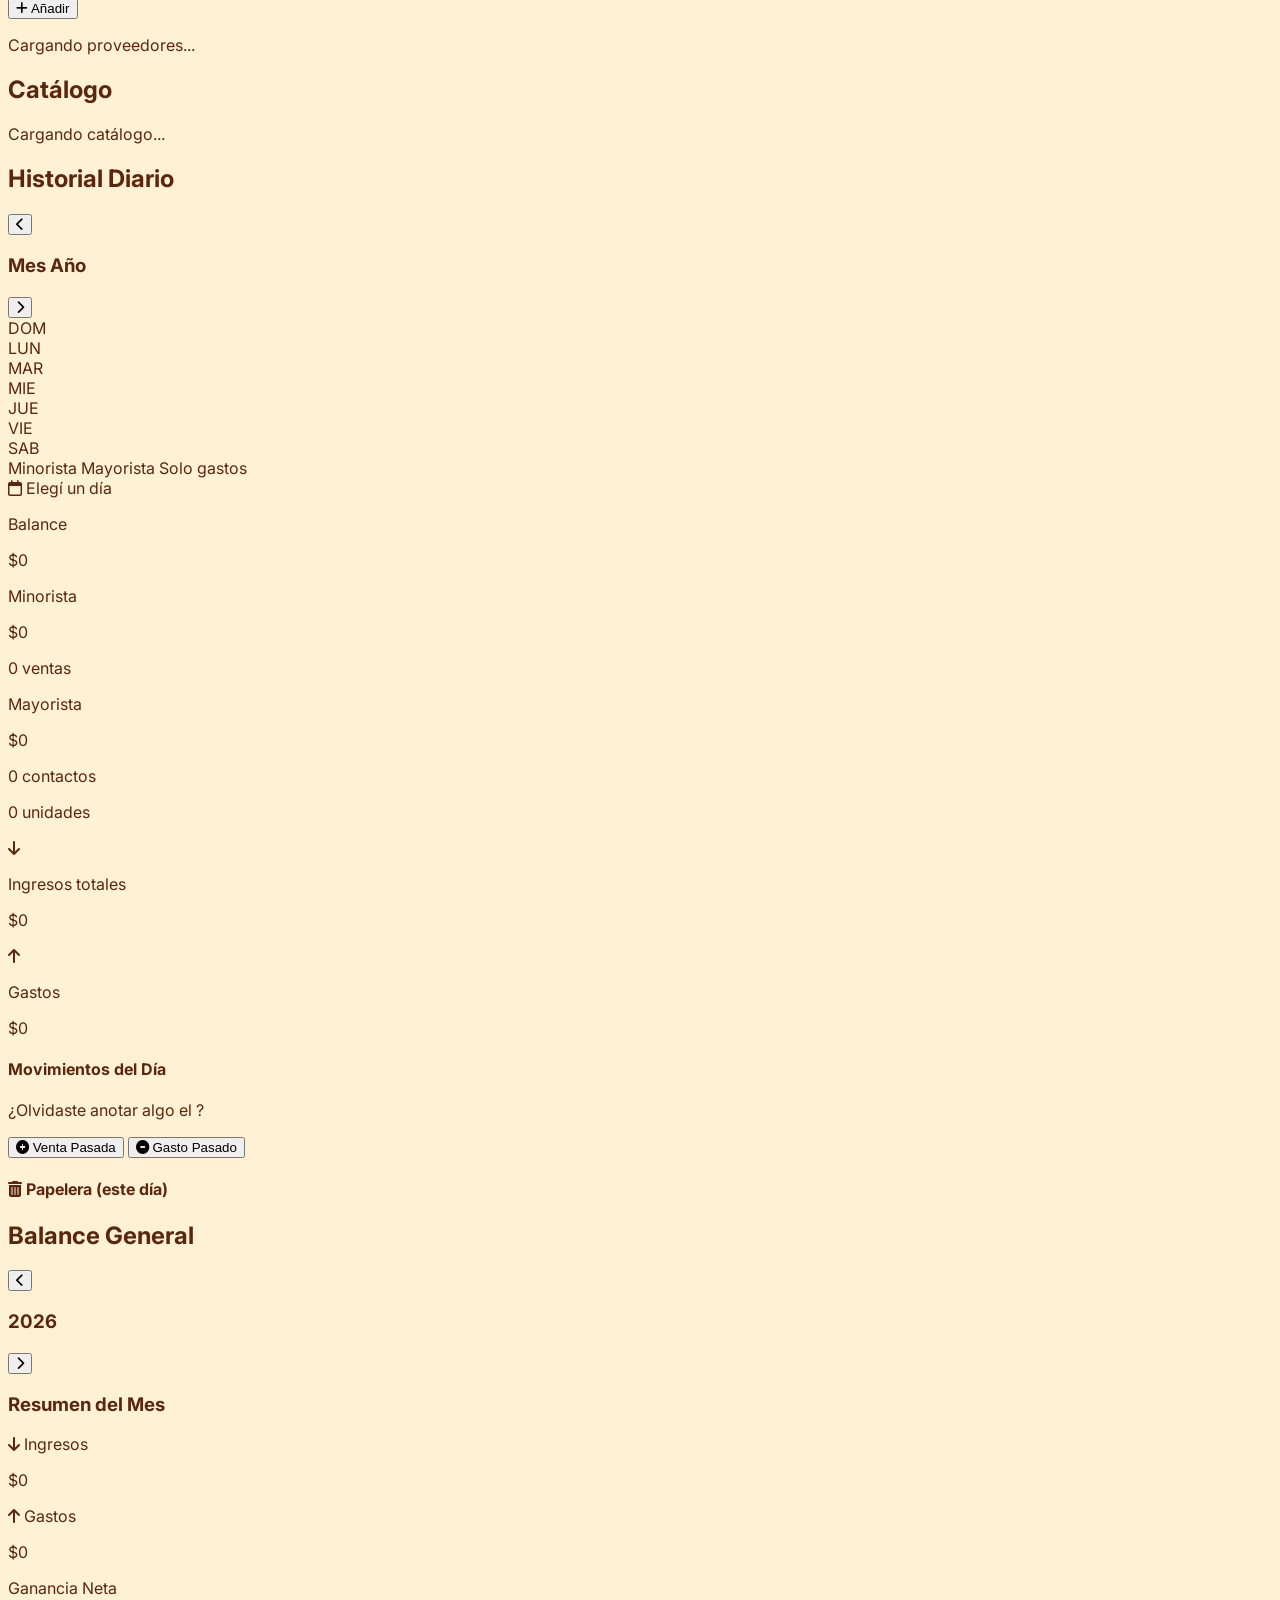
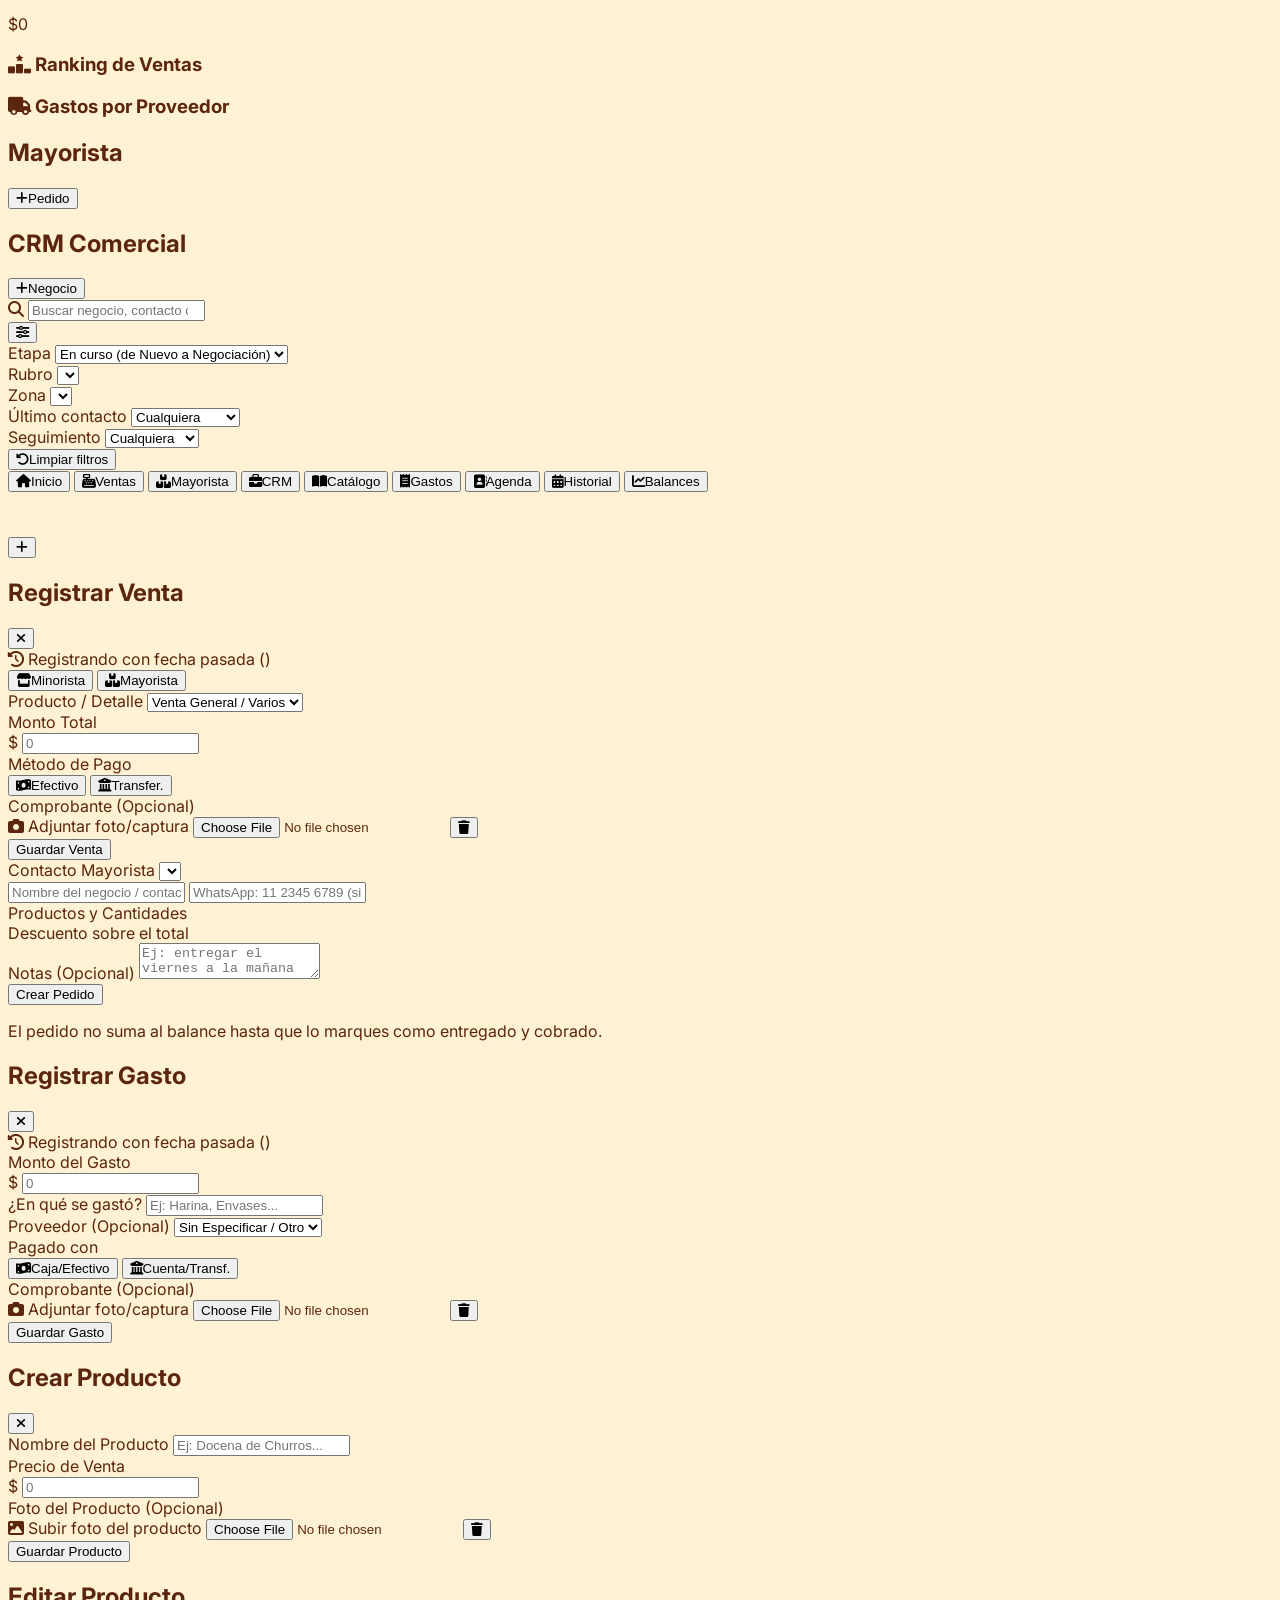
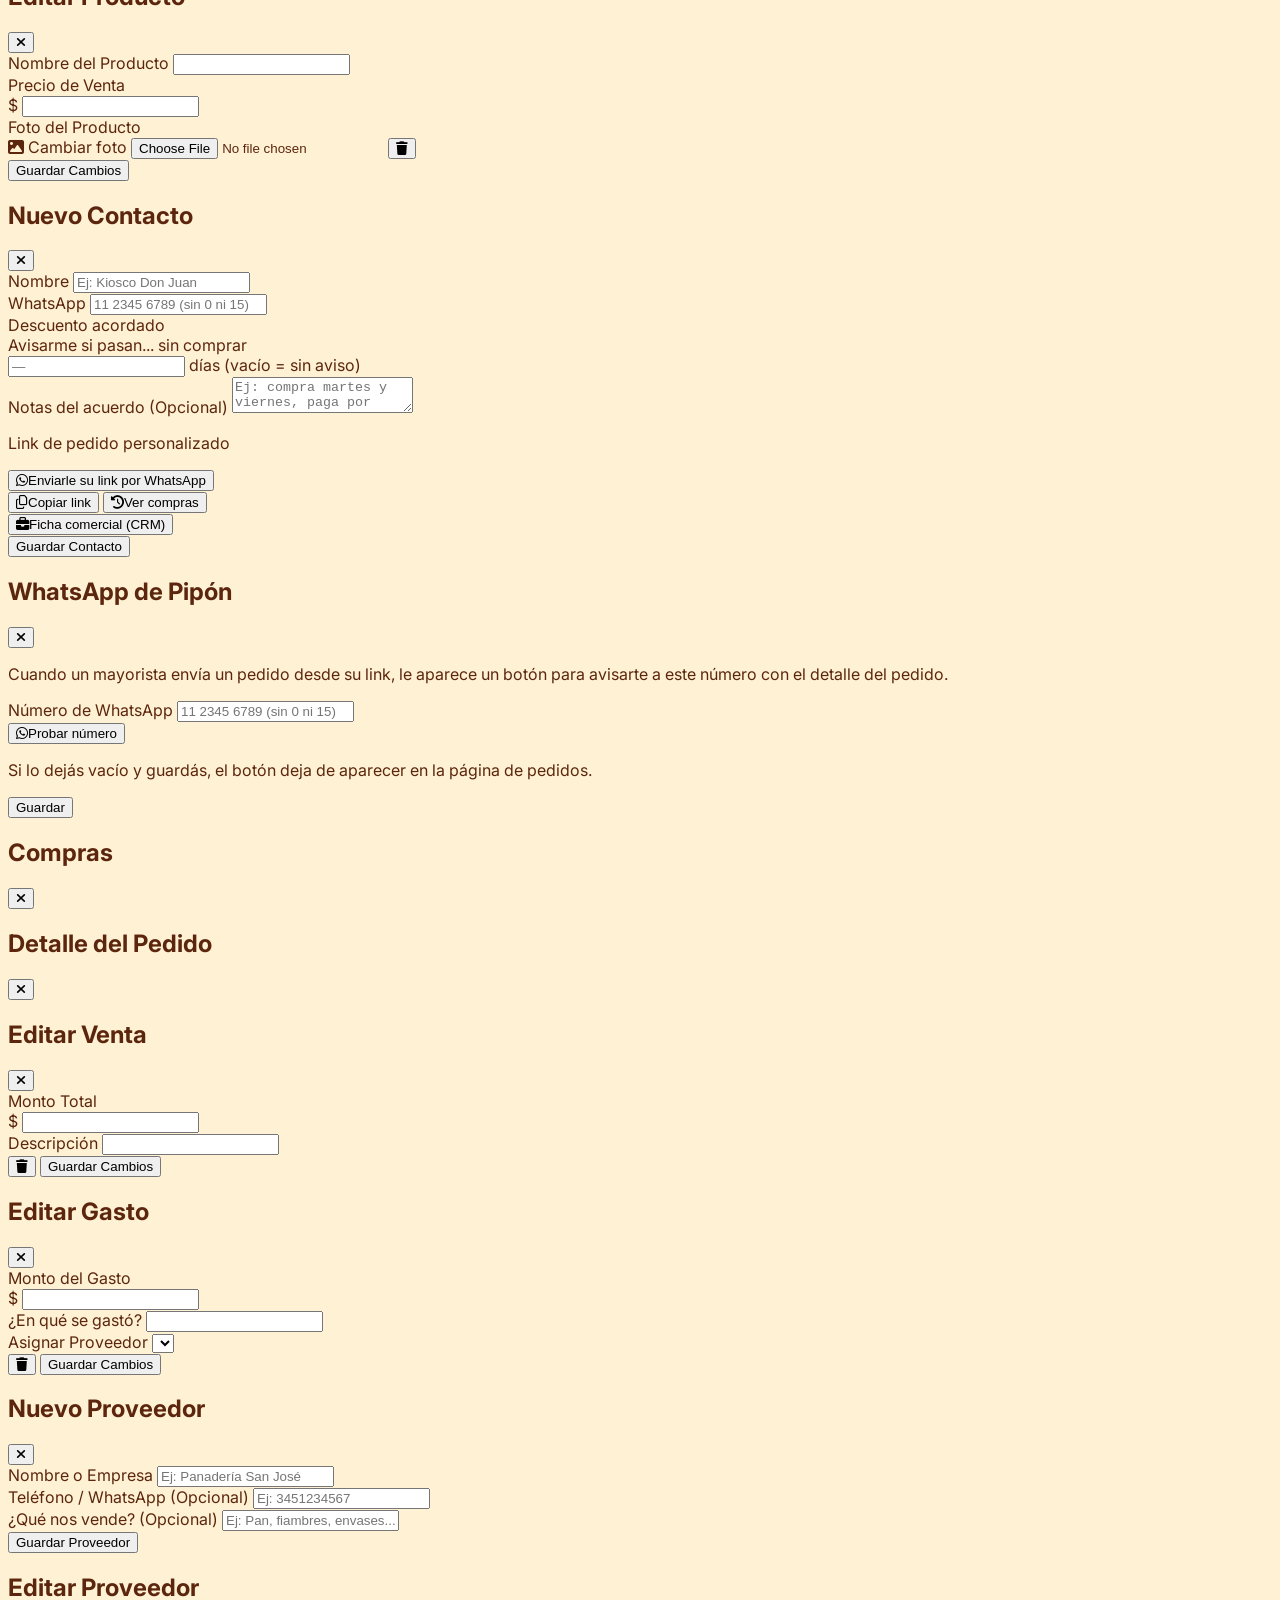
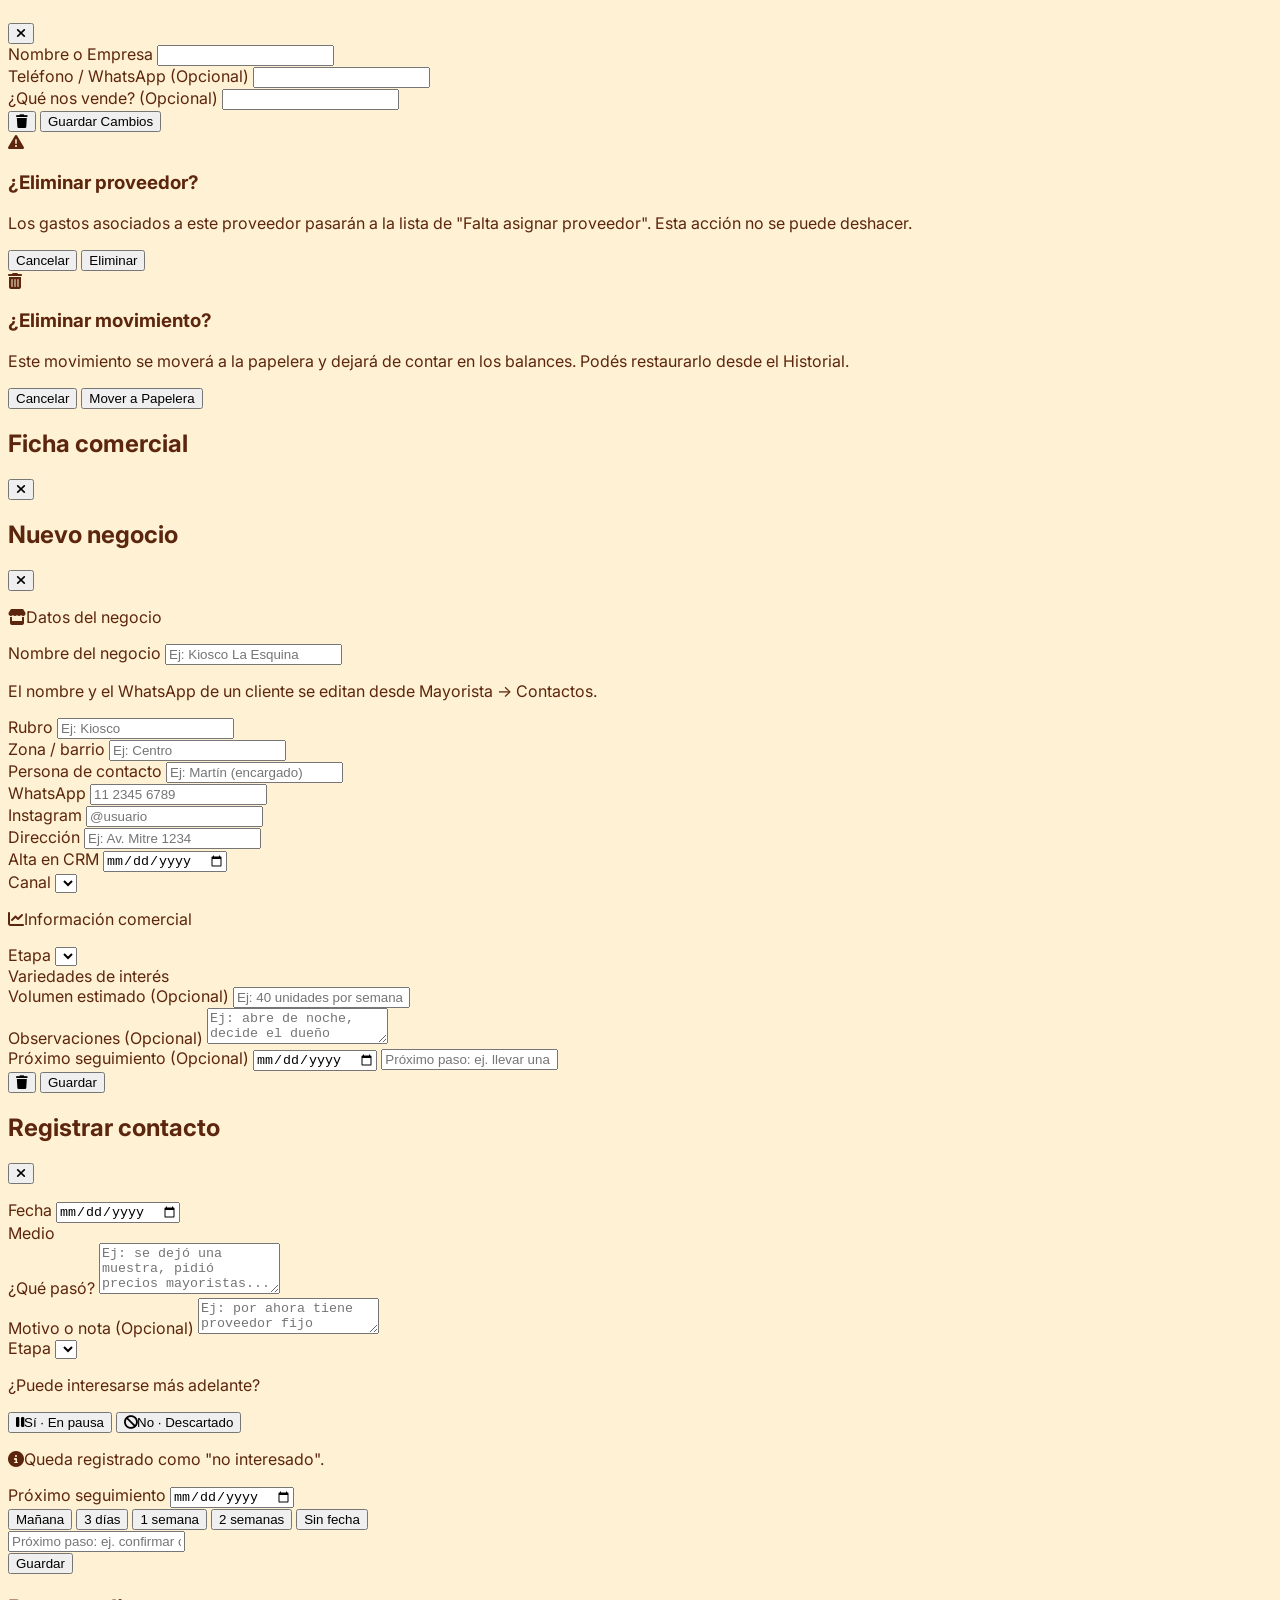
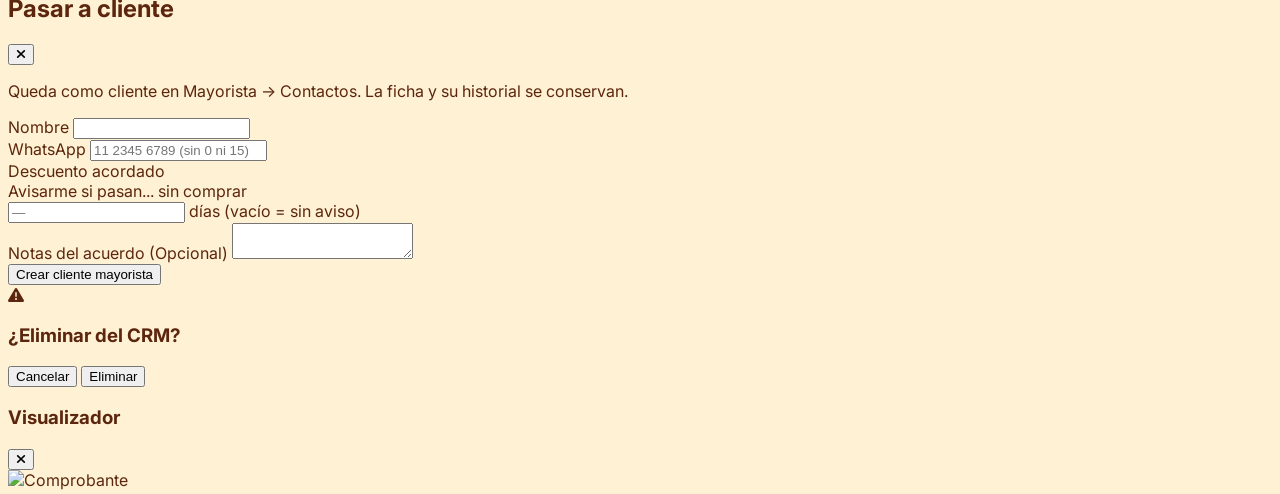
==== commit 2868901b: "Agrego el WhatsApp de Pipon para avisos de pedidos (solo admin) - Boton "WhatsApp de Pipon" en Mayor" ====
--- a/index.html
+++ b/index.html
@@ -660,6 +660,27 @@
         </div>
     </div>
 
+    <div id="modalWhatsappPipon" class="fixed inset-0 z-50 hidden flex flex-col justify-end bg-black/40 backdrop-blur-sm">
+        <div class="bg-white w-full rounded-t-3xl p-5 pb-8 modal-enter shadow-2xl relative max-h-[92vh] overflow-y-auto">
+            <div class="w-12 h-1.5 bg-gray-200 rounded-full mx-auto mb-5"></div>
+            <div class="flex justify-between items-center mb-1">
+                <h2 class="text-2xl font-black text-green-600">WhatsApp de Pipón</h2>
+                <button type="button" onclick="cerrarModal('modalWhatsappPipon')" class="w-8 h-8 bg-gray-100 rounded-full text-gray-500"><i class="fa-solid fa-xmark"></i></button>
+            </div>
+            <p class="text-xs text-gray-500 font-medium mb-5">Cuando un mayorista envía un pedido desde su link, le aparece un botón para avisarte a este número con el detalle del pedido.</p>
+
+            <form id="form-whatsapp-pipon" onsubmit="guardarWhatsappPipon(event)">
+                <div class="mb-3">
+                    <label class="block text-xs font-bold text-gray-400 uppercase tracking-widest mb-2">Número de WhatsApp</label>
+                    <input type="tel" id="whatsapp-pipon-numero" class="w-full bg-gray-50 border border-gray-200 rounded-xl px-4 py-3 outline-none focus:border-green-500 focus:bg-white transition-all font-bold text-gray-800" placeholder="11 2345 6789 (sin 0 ni 15)">
+                </div>
+                <button type="button" onclick="probarWhatsappPipon()" class="w-full mb-3 bg-green-50 text-green-700 font-bold py-2.5 rounded-xl text-sm active:bg-green-100"><i class="fa-brands fa-whatsapp mr-1.5"></i>Probar número</button>
+                <p class="text-[11px] text-gray-400 font-medium mb-6">Si lo dejás vacío y guardás, el botón deja de aparecer en la página de pedidos.</p>
+                <button type="submit" class="w-full bg-green-600 hover:bg-green-700 text-white font-black py-4 rounded-2xl text-lg shadow-lg shadow-green-200 active:scale-95 transition-all">Guardar</button>
+            </form>
+        </div>
+    </div>
+
     <div id="modalHistorialContacto" class="fixed inset-0 z-50 hidden flex flex-col justify-end bg-black/40 backdrop-blur-sm">
         <div class="bg-white w-full rounded-t-3xl p-5 pb-8 modal-enter shadow-2xl relative max-h-[92vh] overflow-y-auto">
             <div class="w-12 h-1.5 bg-gray-200 rounded-full mx-auto mb-5"></div>
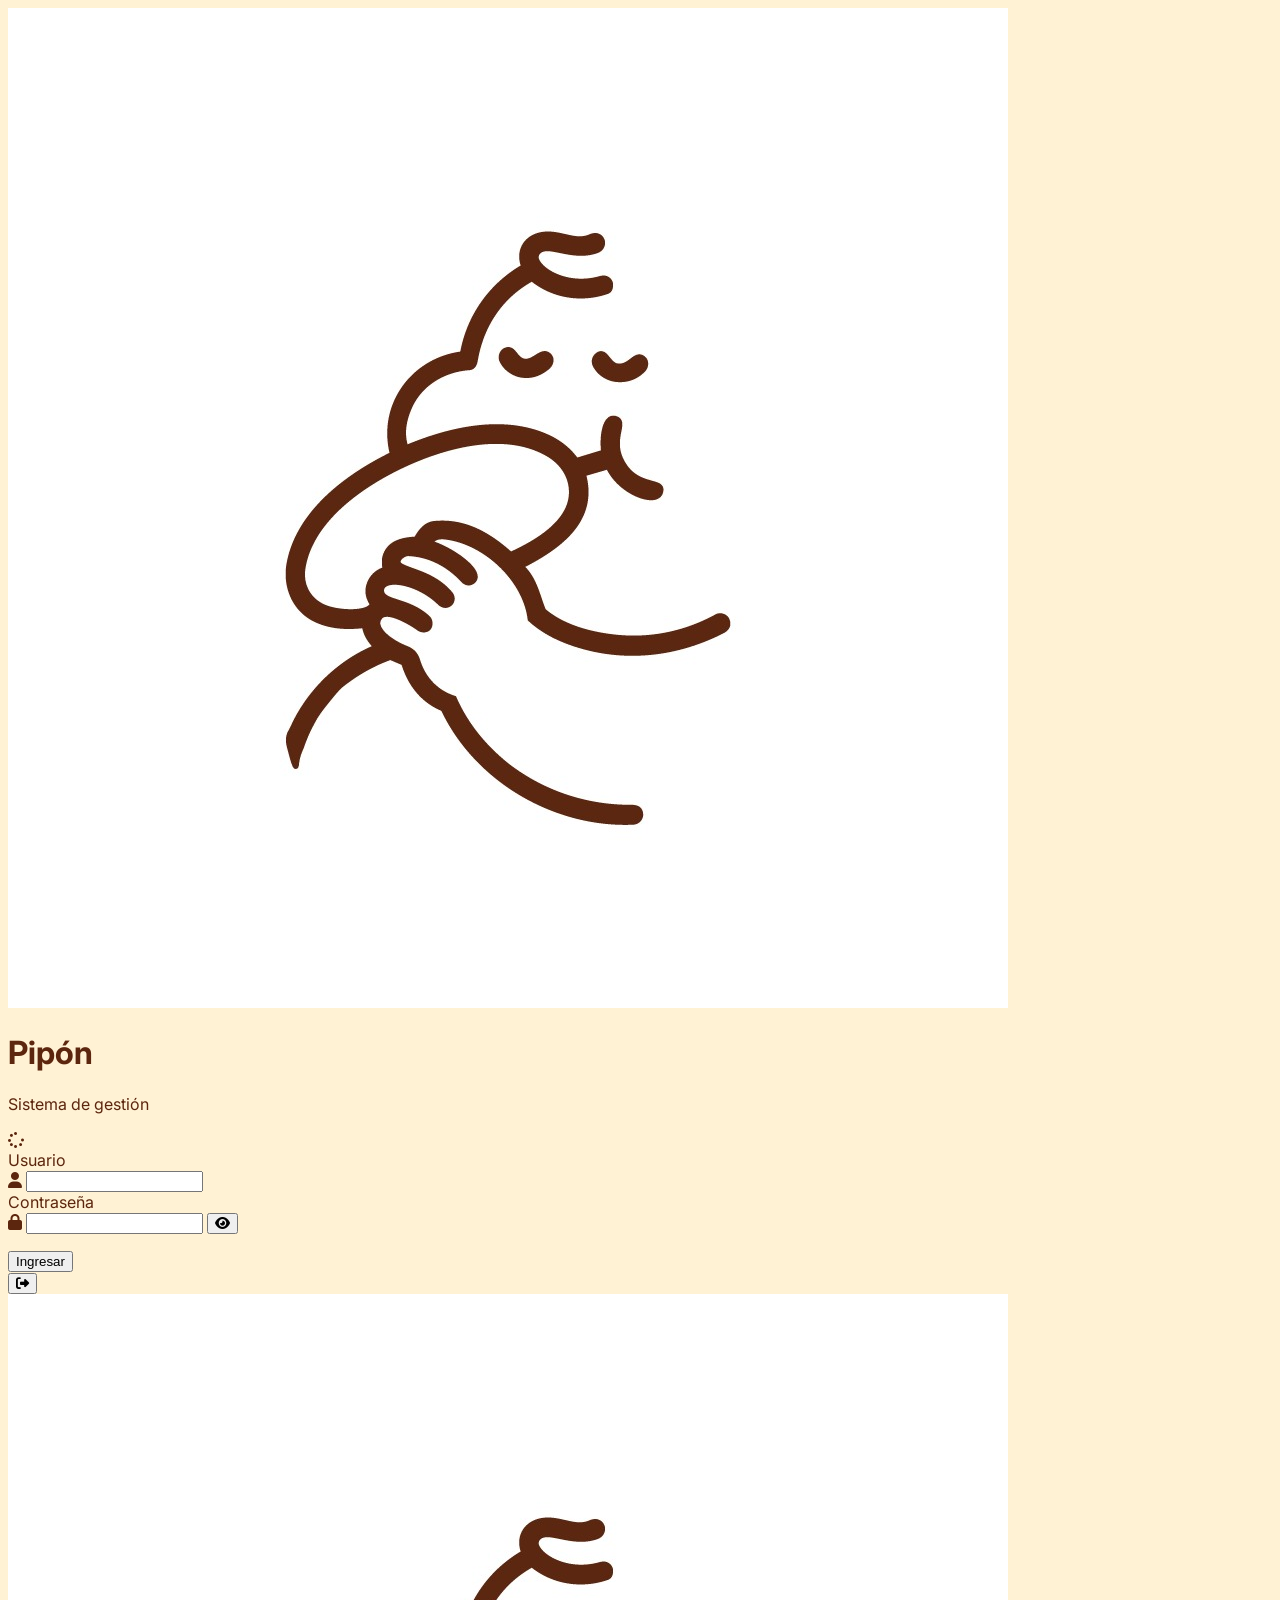
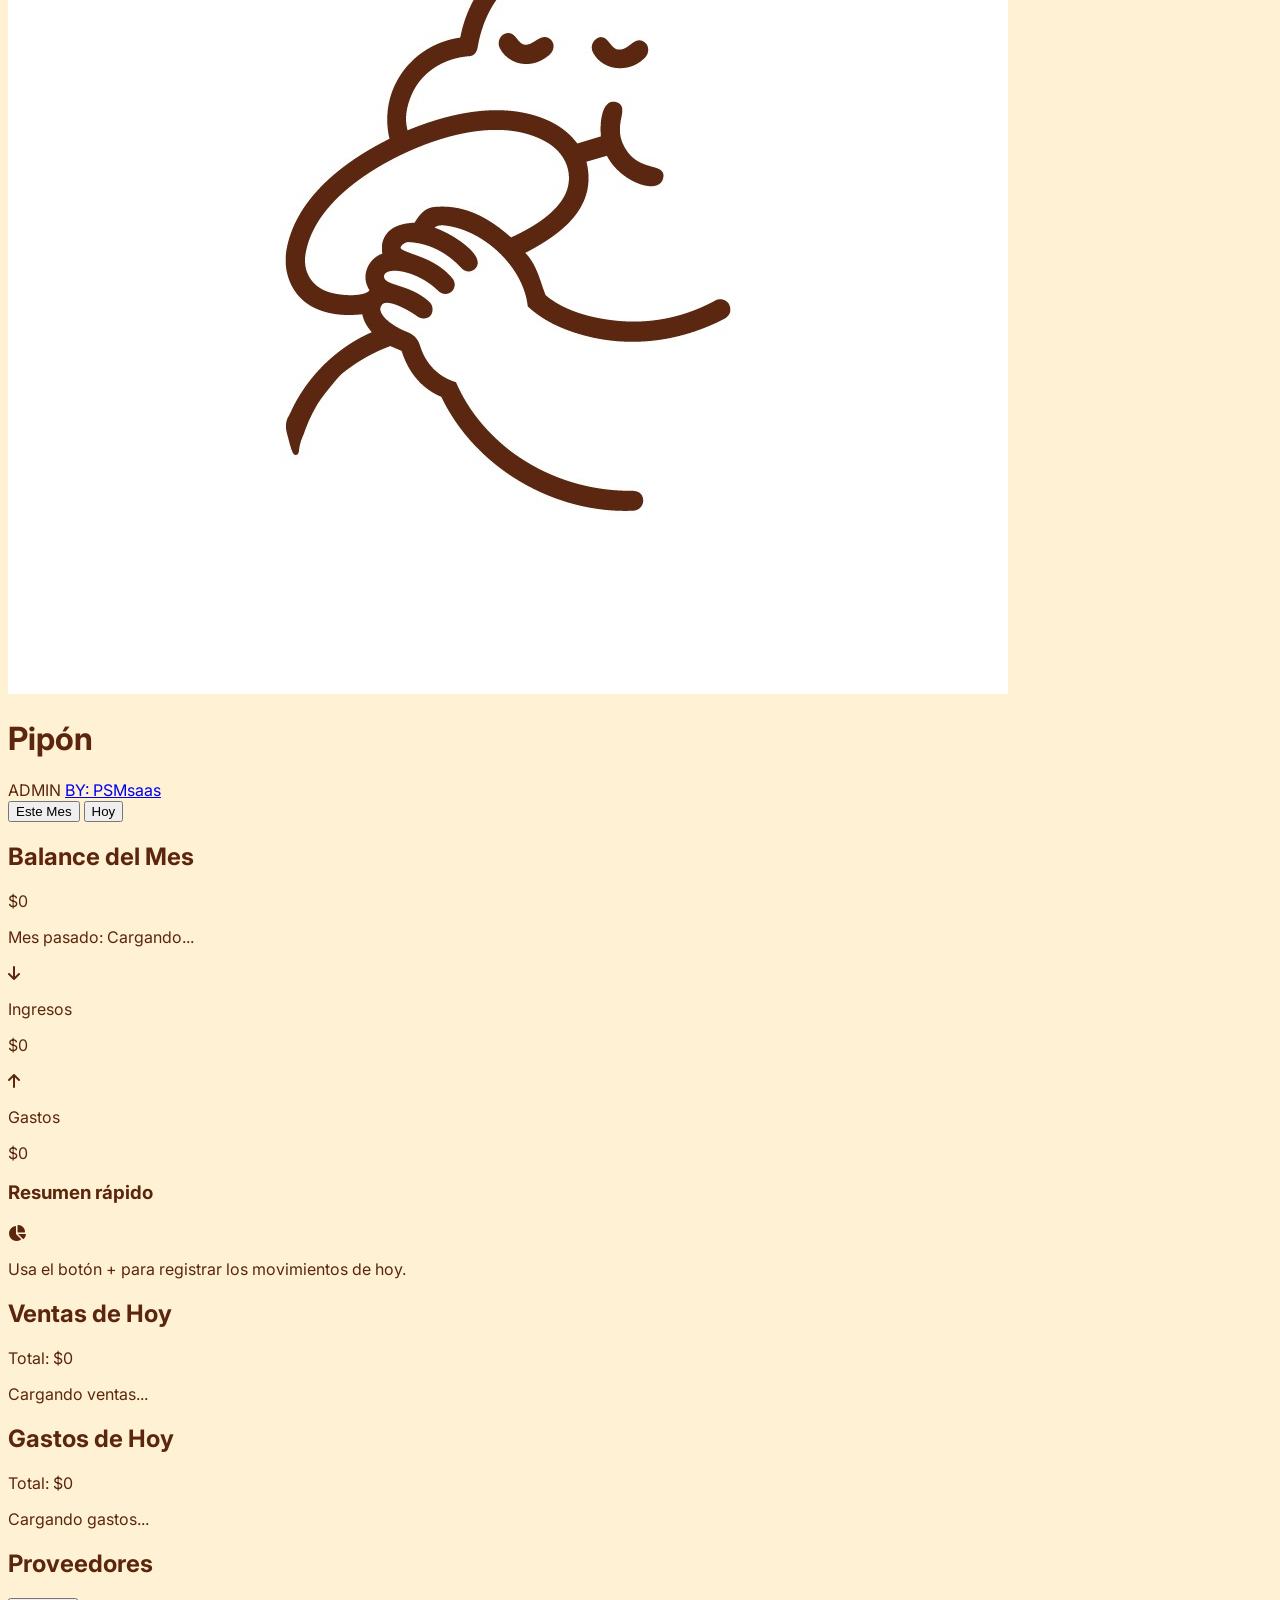
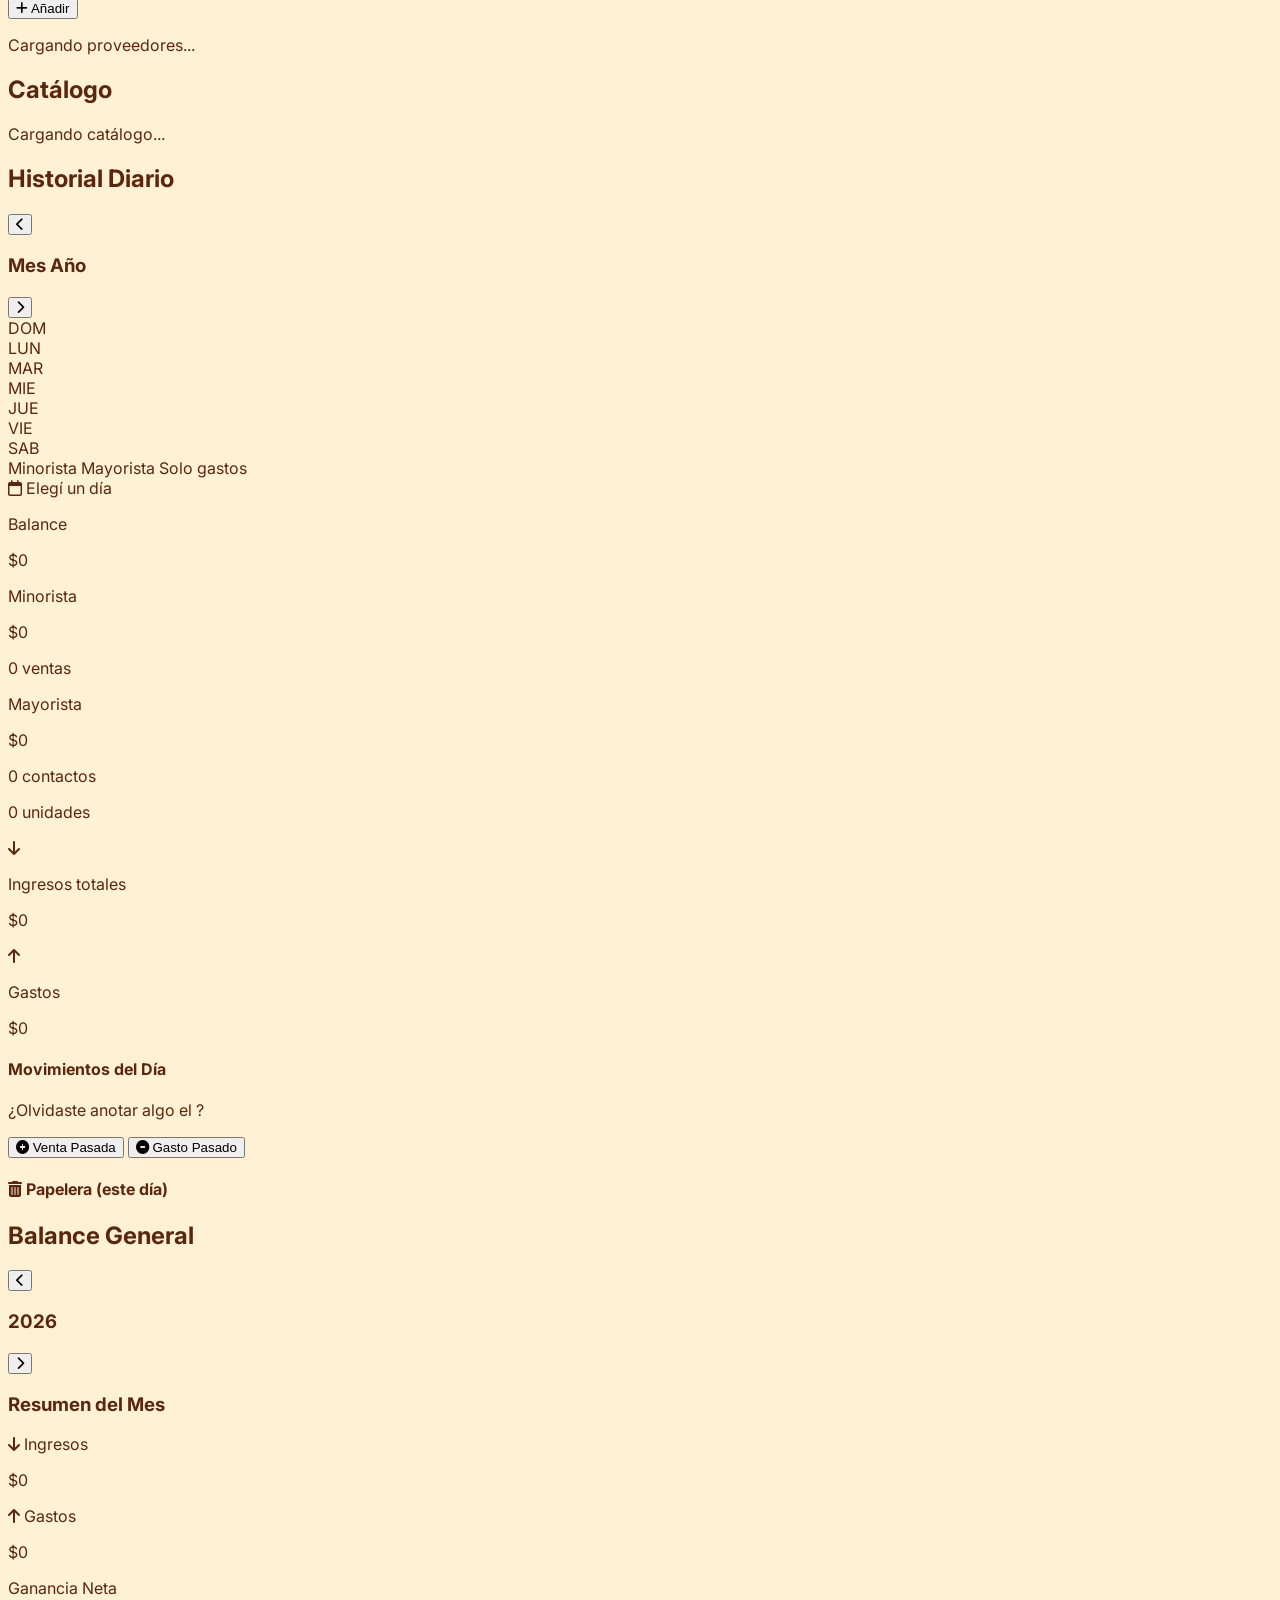
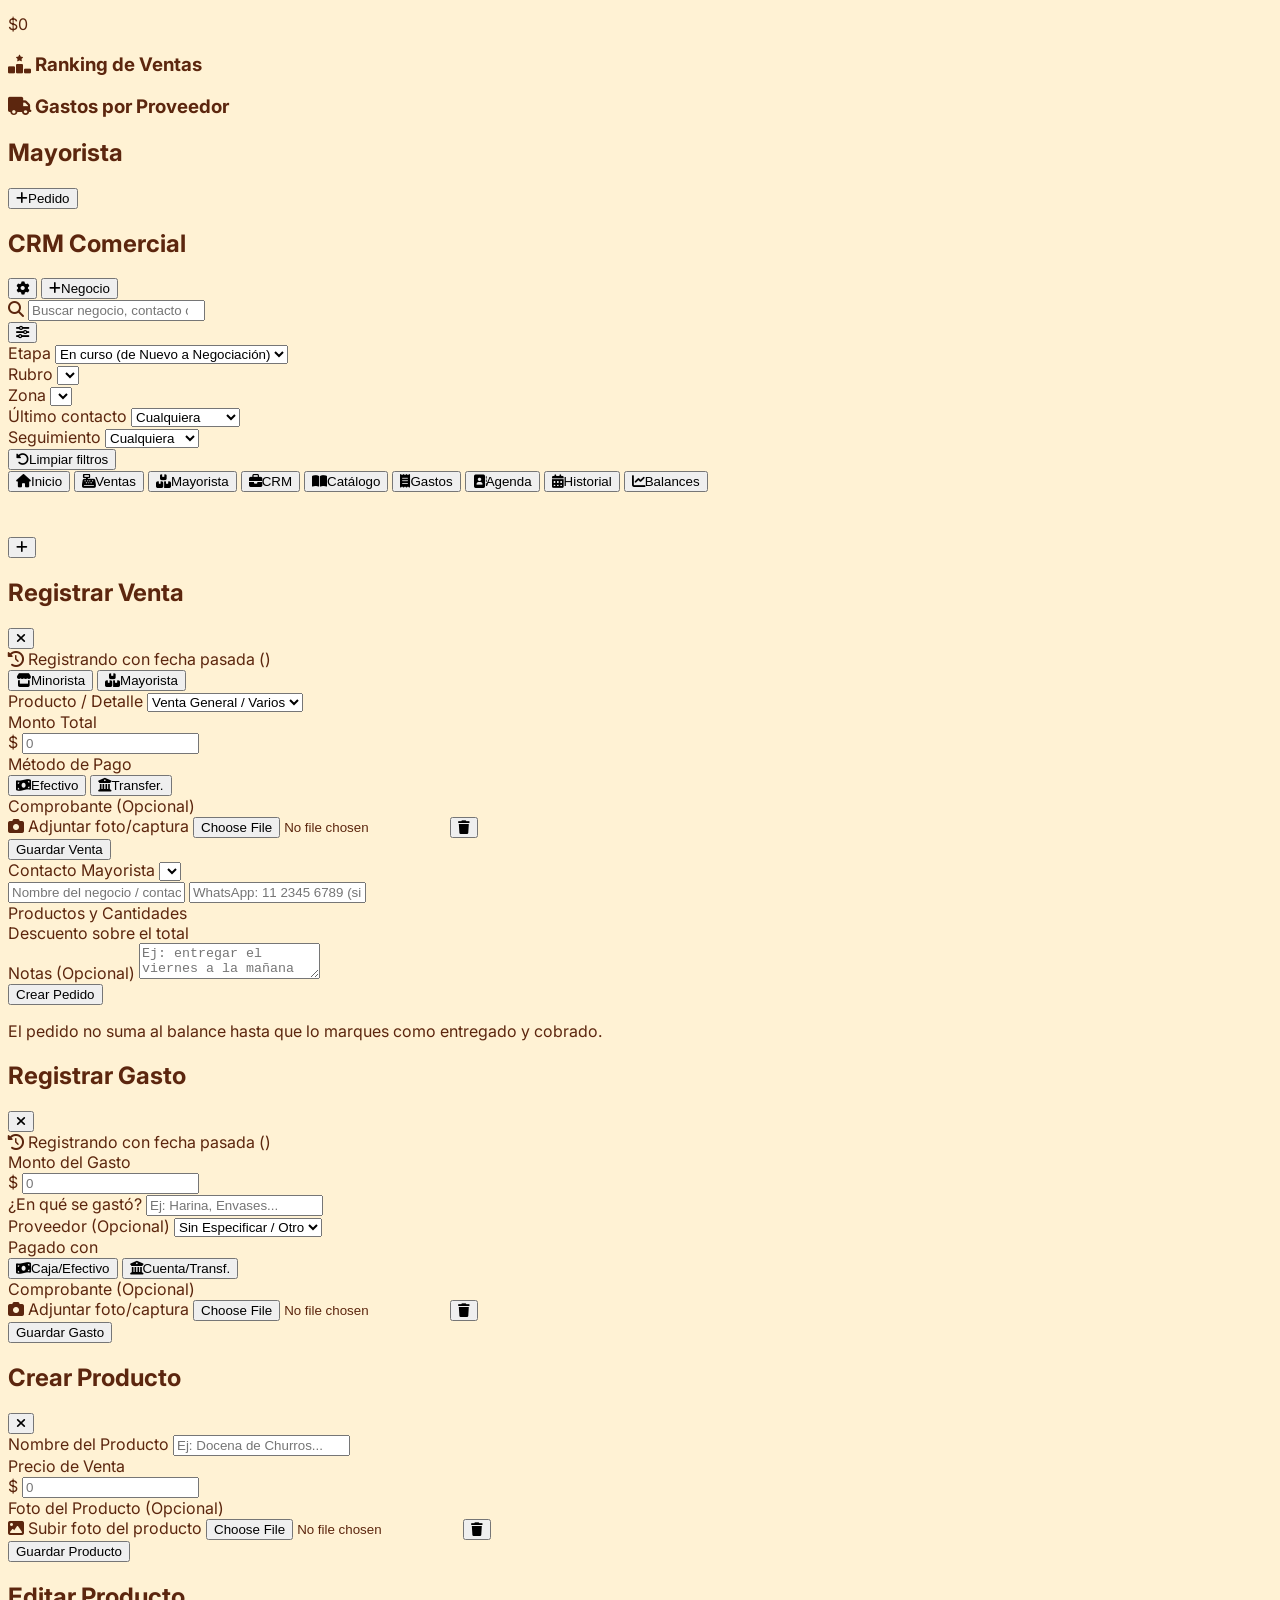
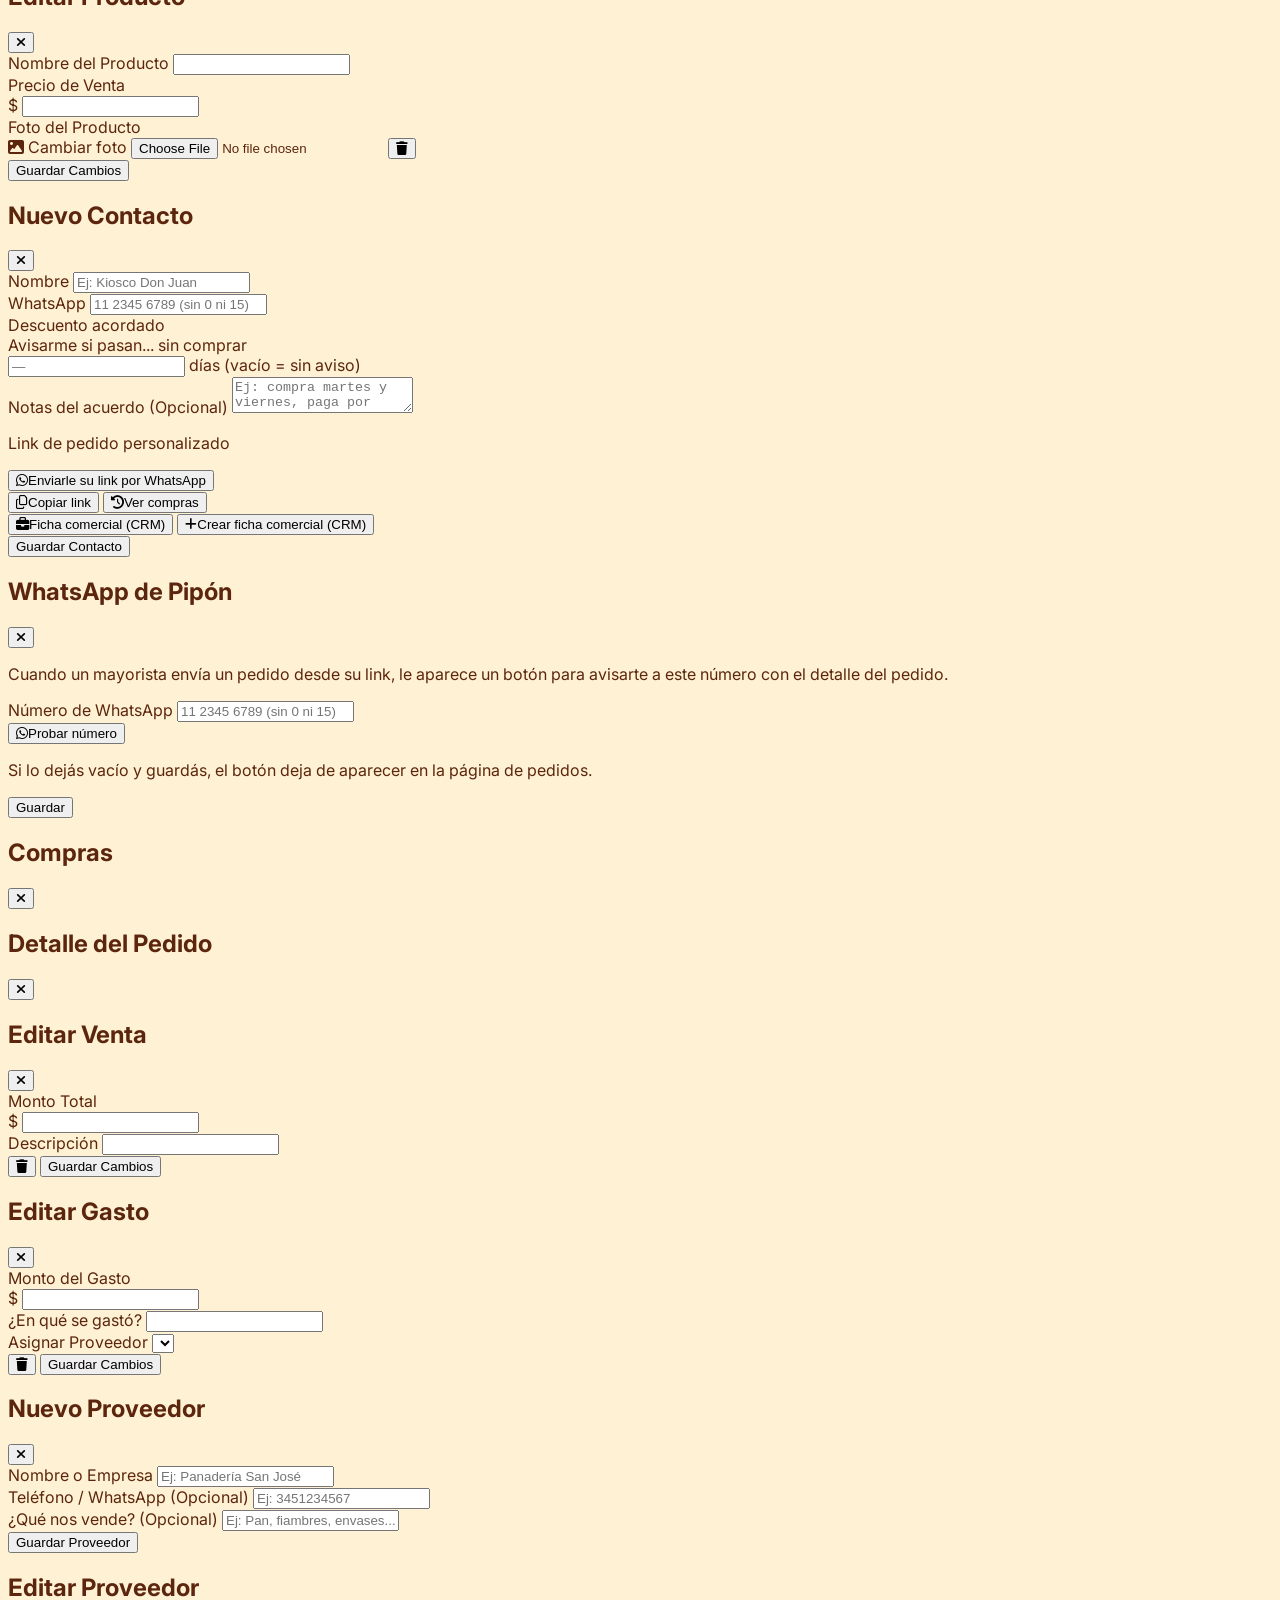
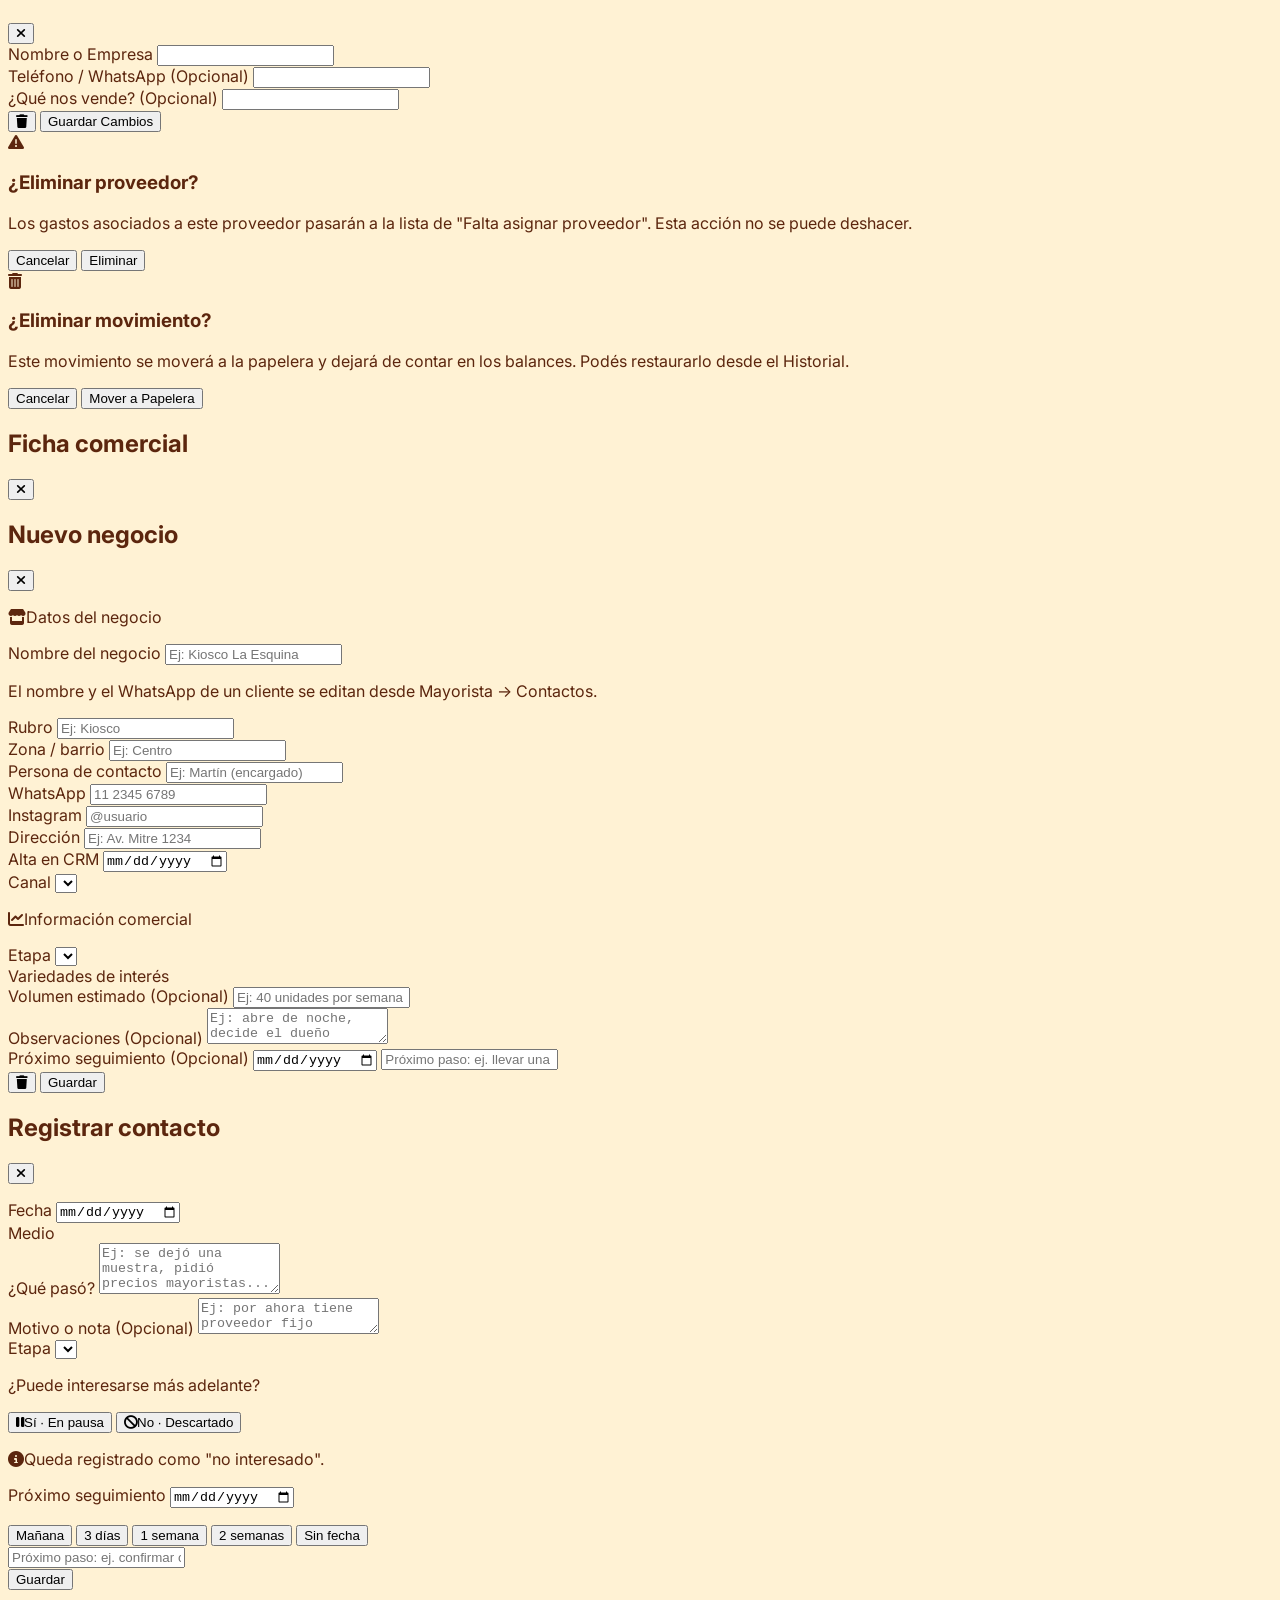
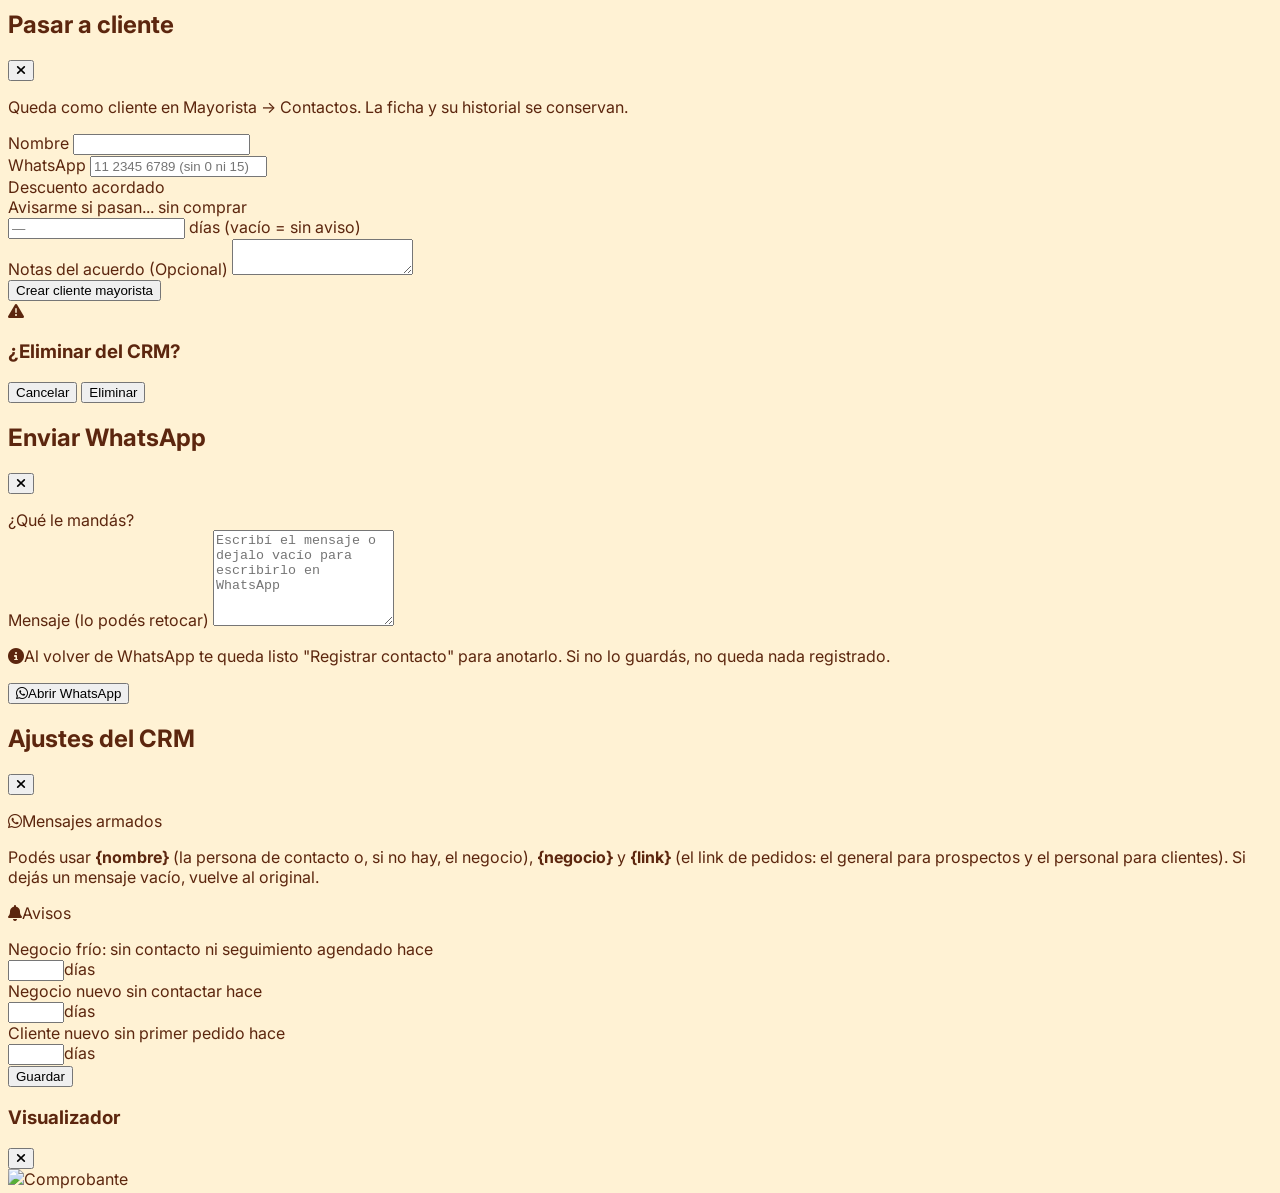
==== commit af080c9a: "CRM fase 2: fichas de clientes, resultados, mensajes armados y avisos - Fichas comerciales para los " ====
--- a/index.html
+++ b/index.html
@@ -282,9 +282,12 @@
         <div id="content-crm" class="tab-content hidden">
             <div class="flex justify-between items-end mb-4 px-1">
                 <h2 class="text-xl font-bold text-pipon-brown">CRM Comercial</h2>
-                <button onclick="abrirProspecto()" class="text-sm font-bold text-white bg-teal-600 px-4 py-1.5 rounded-full shadow-sm active:scale-95 transition-transform"><i class="fa-solid fa-plus mr-1"></i>Negocio</button>
-            </div>
-            <div id="subtabs-crm" class="grid grid-cols-3 gap-1 bg-white p-1 rounded-2xl shadow-sm border border-gray-100 mb-4"></div>
+                <div class="flex items-center gap-2">
+                    <button onclick="abrirAjustesCrm()" class="w-8 h-8 bg-white border border-gray-200 rounded-full text-gray-500 text-sm shadow-sm active:bg-gray-50" aria-label="Ajustes del CRM"><i class="fa-solid fa-gear"></i></button>
+                    <button onclick="abrirProspecto()" class="text-sm font-bold text-white bg-teal-600 px-4 py-1.5 rounded-full shadow-sm active:scale-95 transition-transform"><i class="fa-solid fa-plus mr-1"></i>Negocio</button>
+                </div>
+            </div>
+            <div id="subtabs-crm" class="grid grid-cols-4 gap-1 bg-white p-1 rounded-2xl shadow-sm border border-gray-100 mb-4"></div>
 
             <div id="crm-prospectos" class="subtab-crm">
                 <div id="crm-indicadores" class="grid grid-cols-3 gap-2 mb-4"></div>
@@ -336,6 +339,7 @@
                             <option value="hoy">Hoy</option>
                             <option value="semana">Próx. 7 días</option>
                             <option value="sin">Sin fecha</option>
+                            <option value="frio">Fríos</option>
                         </select>
                     </div>
                     <button onclick="limpiarFiltrosCrm()" class="col-span-2 text-xs font-bold text-teal-700 py-2 active:bg-teal-50 rounded-lg"><i class="fa-solid fa-rotate-left mr-1"></i>Limpiar filtros</button>
@@ -344,6 +348,7 @@
             </div>
             <div id="crm-seguimientos" class="subtab-crm hidden"></div>
             <div id="crm-clientes" class="subtab-crm hidden"></div>
+            <div id="crm-resultados" class="subtab-crm hidden"></div>
         </div>
     </main>
 
@@ -653,6 +658,7 @@
                         <button type="button" id="contacto-ver-historial" class="bg-white border border-gray-200 text-gray-600 font-bold py-2.5 rounded-xl text-sm"><i class="fa-solid fa-clock-rotate-left mr-1.5"></i>Ver compras</button>
                     </div>
                     <button type="button" id="contacto-ver-ficha" class="hidden w-full bg-white border border-teal-200 text-teal-700 font-bold py-2.5 rounded-xl text-sm"><i class="fa-solid fa-briefcase mr-1.5"></i>Ficha comercial (CRM)</button>
+                    <button type="button" id="contacto-crear-ficha" class="hidden w-full bg-white border border-dashed border-teal-300 text-teal-700 font-bold py-2.5 rounded-xl text-sm"><i class="fa-solid fa-plus mr-1.5"></i>Crear ficha comercial (CRM)</button>
                 </div>
 
                 <button type="submit" class="w-full bg-violet-600 hover:bg-violet-700 text-white font-black py-4 rounded-2xl text-lg shadow-lg shadow-violet-200 active:scale-95 transition-all">Guardar Contacto</button>
@@ -997,7 +1003,8 @@
 
                 <div id="movimiento-seguimiento-box" class="mb-6">
                     <label class="block text-xs font-bold text-gray-400 uppercase tracking-widest mb-2">Próximo seguimiento</label>
-                    <input type="date" id="movimiento-proximo" class="w-full bg-gray-50 border border-gray-200 rounded-xl px-4 py-3 outline-none focus:border-teal-500 focus:bg-white transition-all font-medium text-gray-800">
+                    <input type="date" id="movimiento-proximo" oninput="tocarProximoCrm()" class="w-full bg-gray-50 border border-gray-200 rounded-xl px-4 py-3 outline-none focus:border-teal-500 focus:bg-white transition-all font-medium text-gray-800">
+                    <p id="movimiento-sugerencia" class="hidden text-[11px] font-bold text-teal-700 mt-1.5"></p>
                     <div class="flex flex-wrap gap-1.5 mt-2">
                         <button type="button" onclick="fijarProximoCrm(1)" class="px-3 py-1.5 rounded-full bg-teal-50 text-teal-700 text-xs font-bold active:bg-teal-100">Mañana</button>
                         <button type="button" onclick="fijarProximoCrm(3)" class="px-3 py-1.5 rounded-full bg-teal-50 text-teal-700 text-xs font-bold active:bg-teal-100">3 días</button>
@@ -1070,6 +1077,60 @@
         </div>
     </div>
 
+    <div id="modalMensajeCrm" class="fixed inset-0 z-[55] hidden flex flex-col justify-end bg-black/40 backdrop-blur-sm">
+        <div class="bg-white w-full rounded-t-3xl p-5 pb-8 modal-enter shadow-2xl relative max-h-[92vh] overflow-y-auto">
+            <div class="w-12 h-1.5 bg-gray-200 rounded-full mx-auto mb-5"></div>
+            <div class="flex justify-between items-center mb-1">
+                <h2 class="text-2xl font-black text-green-600">Enviar WhatsApp</h2>
+                <button type="button" onclick="cerrarModal('modalMensajeCrm')" class="w-8 h-8 bg-gray-100 rounded-full text-gray-500"><i class="fa-solid fa-xmark"></i></button>
+            </div>
+            <p id="mensaje-crm-negocio" class="text-sm font-bold text-gray-500 mb-5 break-words"></p>
+
+            <label class="block text-xs font-bold text-gray-400 uppercase tracking-widest mb-2">¿Qué le mandás?</label>
+            <div id="mensaje-crm-opciones" class="grid grid-cols-2 gap-2 mb-4"></div>
+
+            <label for="mensaje-crm-texto" class="block text-xs font-bold text-gray-400 uppercase tracking-widest mb-2">Mensaje (lo podés retocar)</label>
+            <textarea id="mensaje-crm-texto" rows="6" class="w-full bg-gray-50 border border-gray-200 rounded-xl px-4 py-3 outline-none focus:border-green-500 focus:bg-white transition-all font-medium resize-none text-sm mb-2" placeholder="Escribí el mensaje o dejalo vacío para escribirlo en WhatsApp"></textarea>
+            <p class="text-[11px] text-gray-400 font-medium mb-6"><i class="fa-solid fa-circle-info mr-1"></i>Al volver de WhatsApp te queda listo "Registrar contacto" para anotarlo. Si no lo guardás, no queda nada registrado.</p>
+
+            <button type="button" onclick="enviarMensajeCrm()" class="w-full bg-green-600 hover:bg-green-700 text-white font-black py-4 rounded-2xl text-lg shadow-lg shadow-green-200 active:scale-95 transition-all"><i class="fa-brands fa-whatsapp mr-2"></i>Abrir WhatsApp</button>
+        </div>
+    </div>
+
+    <div id="modalAjustesCrm" class="fixed inset-0 z-50 hidden flex flex-col justify-end bg-black/40 backdrop-blur-sm">
+        <div class="bg-white w-full rounded-t-3xl p-5 pb-8 modal-enter shadow-2xl relative max-h-[92vh] overflow-y-auto">
+            <div class="w-12 h-1.5 bg-gray-200 rounded-full mx-auto mb-5"></div>
+            <div class="flex justify-between items-center mb-5">
+                <h2 class="text-2xl font-black text-teal-600">Ajustes del CRM</h2>
+                <button type="button" onclick="cerrarModal('modalAjustesCrm')" class="w-8 h-8 bg-gray-100 rounded-full text-gray-500"><i class="fa-solid fa-xmark"></i></button>
+            </div>
+
+            <form id="form-ajustes-crm" onsubmit="guardarAjustesCrm(event)">
+                <p class="text-[11px] font-black text-teal-700 uppercase tracking-widest mb-1"><i class="fa-brands fa-whatsapp mr-1"></i>Mensajes armados</p>
+                <p class="text-[11px] text-gray-500 font-medium mb-4">Podés usar <b>{nombre}</b> (la persona de contacto o, si no hay, el negocio), <b>{negocio}</b> y <b>{link}</b> (el link de pedidos: el general para prospectos y el personal para clientes). Si dejás un mensaje vacío, vuelve al original.</p>
+                <div id="ajustes-crm-plantillas"></div>
+
+                <p class="text-[11px] font-black text-teal-700 uppercase tracking-widest mb-3 mt-2"><i class="fa-solid fa-bell mr-1"></i>Avisos</p>
+                <div class="flex flex-col gap-3 mb-6 bg-gray-50 p-3 rounded-xl border border-gray-100">
+                    <div class="flex items-center justify-between gap-3">
+                        <label for="ajuste-diasFrio" class="text-sm font-medium text-gray-600 leading-tight">Negocio frío: sin contacto ni seguimiento agendado hace</label>
+                        <div class="flex items-center gap-1.5 shrink-0"><input type="number" id="ajuste-diasFrio" min="1" max="365" step="1" inputmode="numeric" class="w-16 bg-white border border-gray-200 rounded-lg px-2 py-2 outline-none focus:border-teal-500 font-black text-center text-gray-800"><span class="text-xs font-bold text-gray-500">días</span></div>
+                    </div>
+                    <div class="flex items-center justify-between gap-3">
+                        <label for="ajuste-diasNuevoSinContactar" class="text-sm font-medium text-gray-600 leading-tight">Negocio nuevo sin contactar hace</label>
+                        <div class="flex items-center gap-1.5 shrink-0"><input type="number" id="ajuste-diasNuevoSinContactar" min="1" max="365" step="1" inputmode="numeric" class="w-16 bg-white border border-gray-200 rounded-lg px-2 py-2 outline-none focus:border-teal-500 font-black text-center text-gray-800"><span class="text-xs font-bold text-gray-500">días</span></div>
+                    </div>
+                    <div class="flex items-center justify-between gap-3">
+                        <label for="ajuste-diasSinPrimerPedido" class="text-sm font-medium text-gray-600 leading-tight">Cliente nuevo sin primer pedido hace</label>
+                        <div class="flex items-center gap-1.5 shrink-0"><input type="number" id="ajuste-diasSinPrimerPedido" min="1" max="365" step="1" inputmode="numeric" class="w-16 bg-white border border-gray-200 rounded-lg px-2 py-2 outline-none focus:border-teal-500 font-black text-center text-gray-800"><span class="text-xs font-bold text-gray-500">días</span></div>
+                    </div>
+                </div>
+
+                <button type="submit" class="w-full bg-teal-600 hover:bg-teal-700 text-white font-black py-4 rounded-2xl text-lg shadow-lg shadow-teal-200 active:scale-95 transition-all">Guardar</button>
+            </form>
+        </div>
+    </div>
+
     <datalist id="crm-lista-rubros"></datalist>
     <datalist id="crm-lista-zonas"></datalist>
 
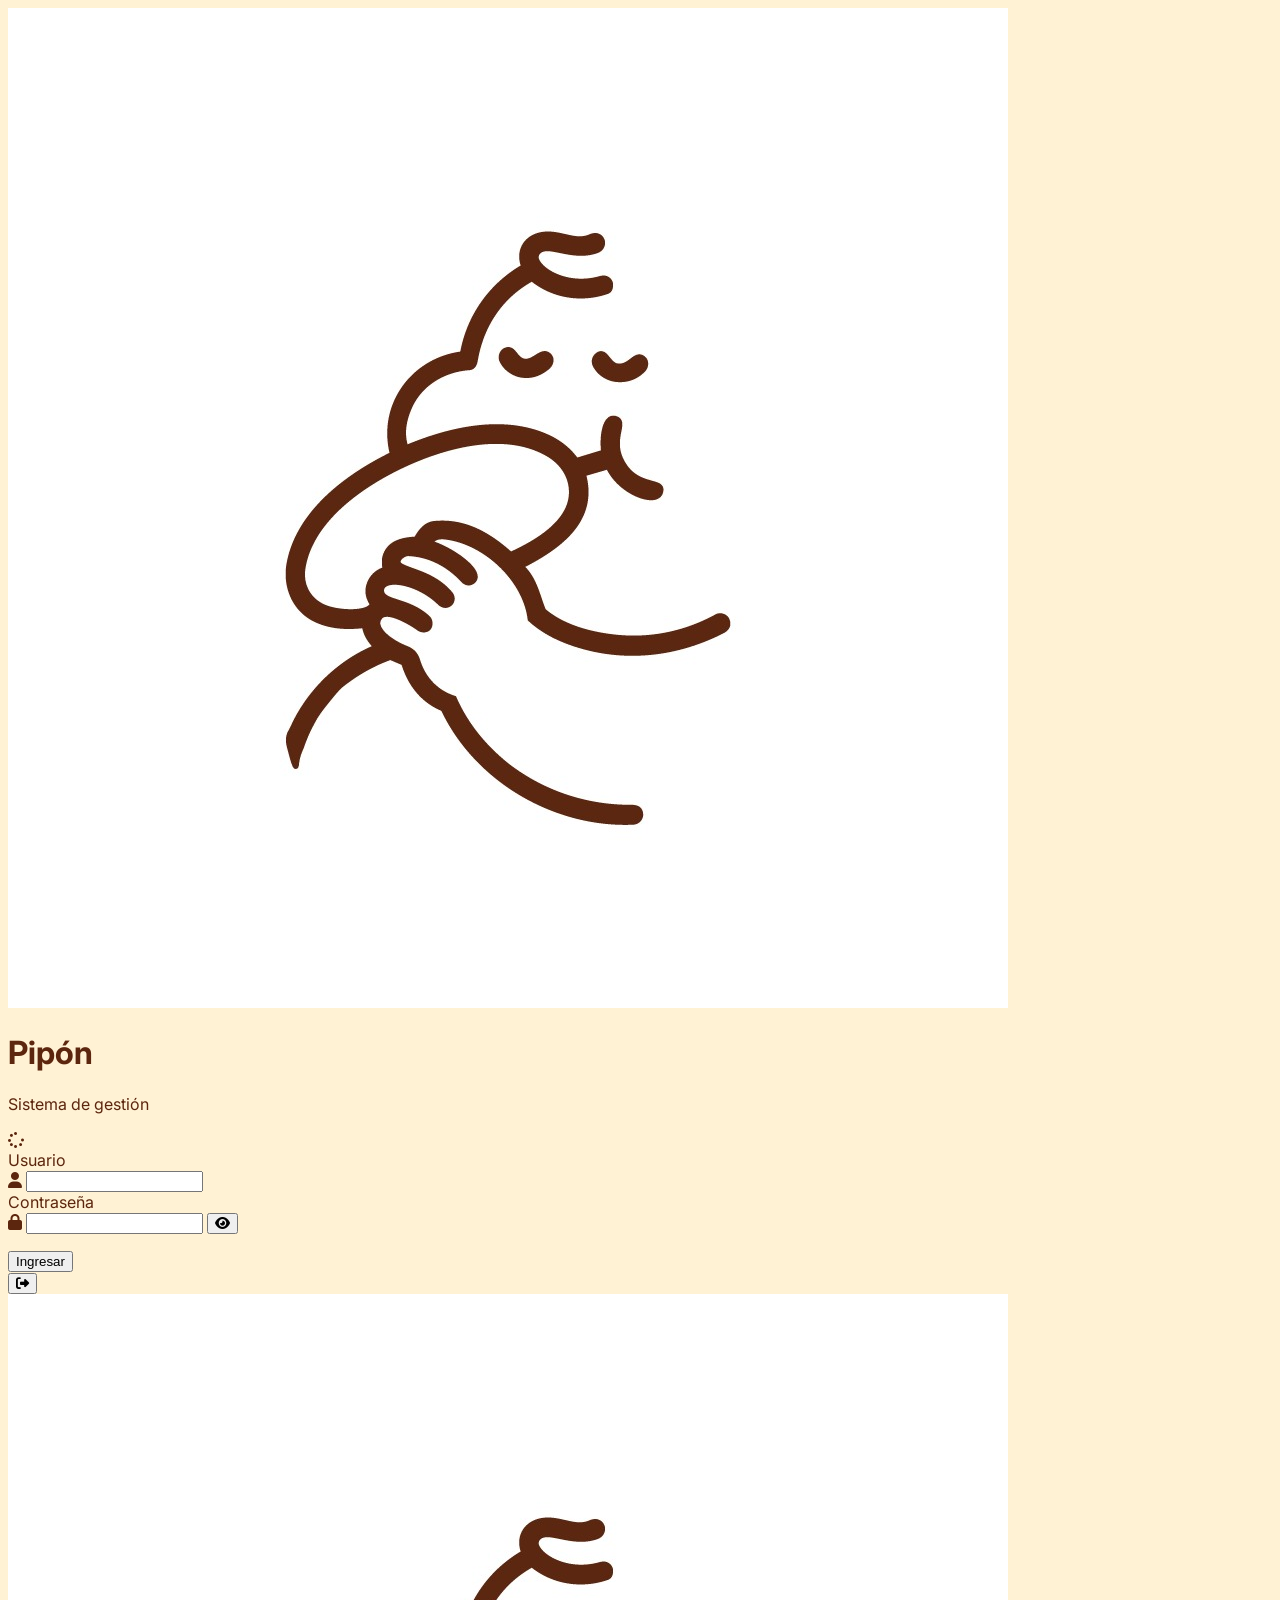
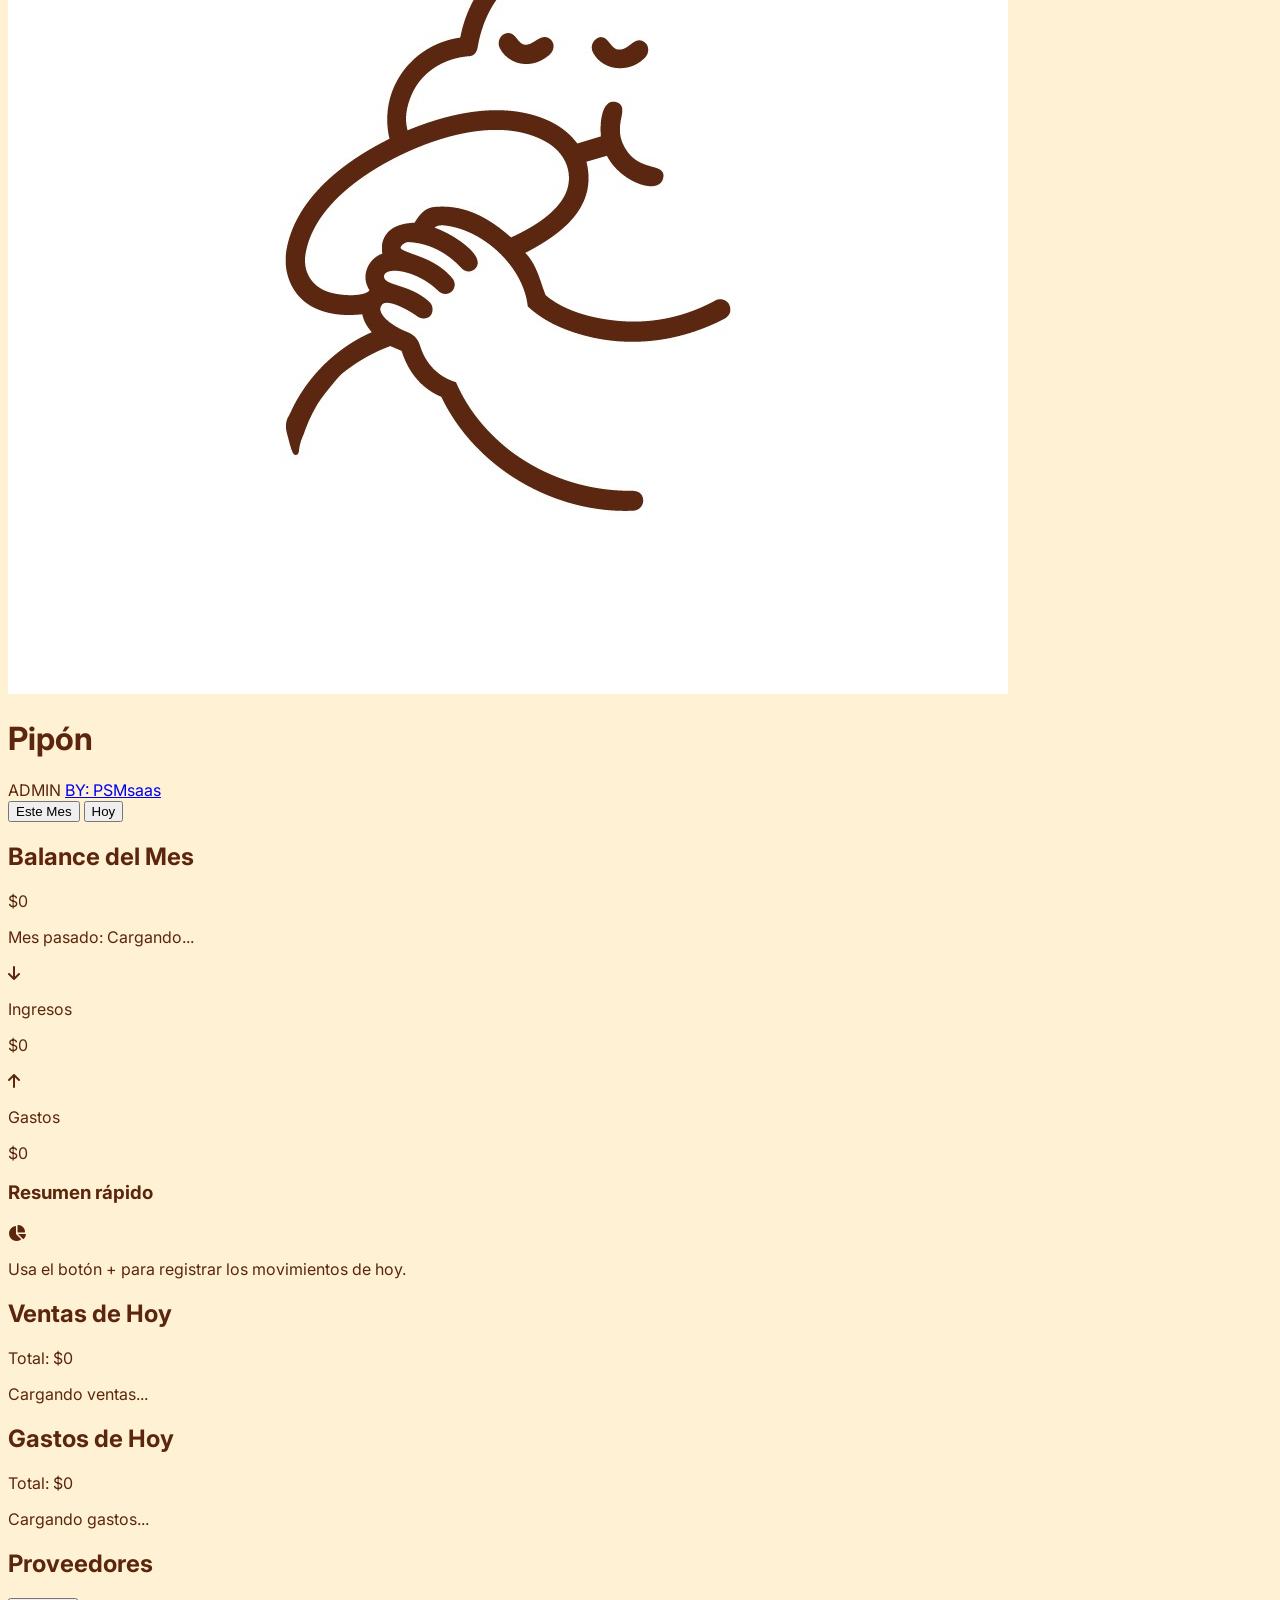
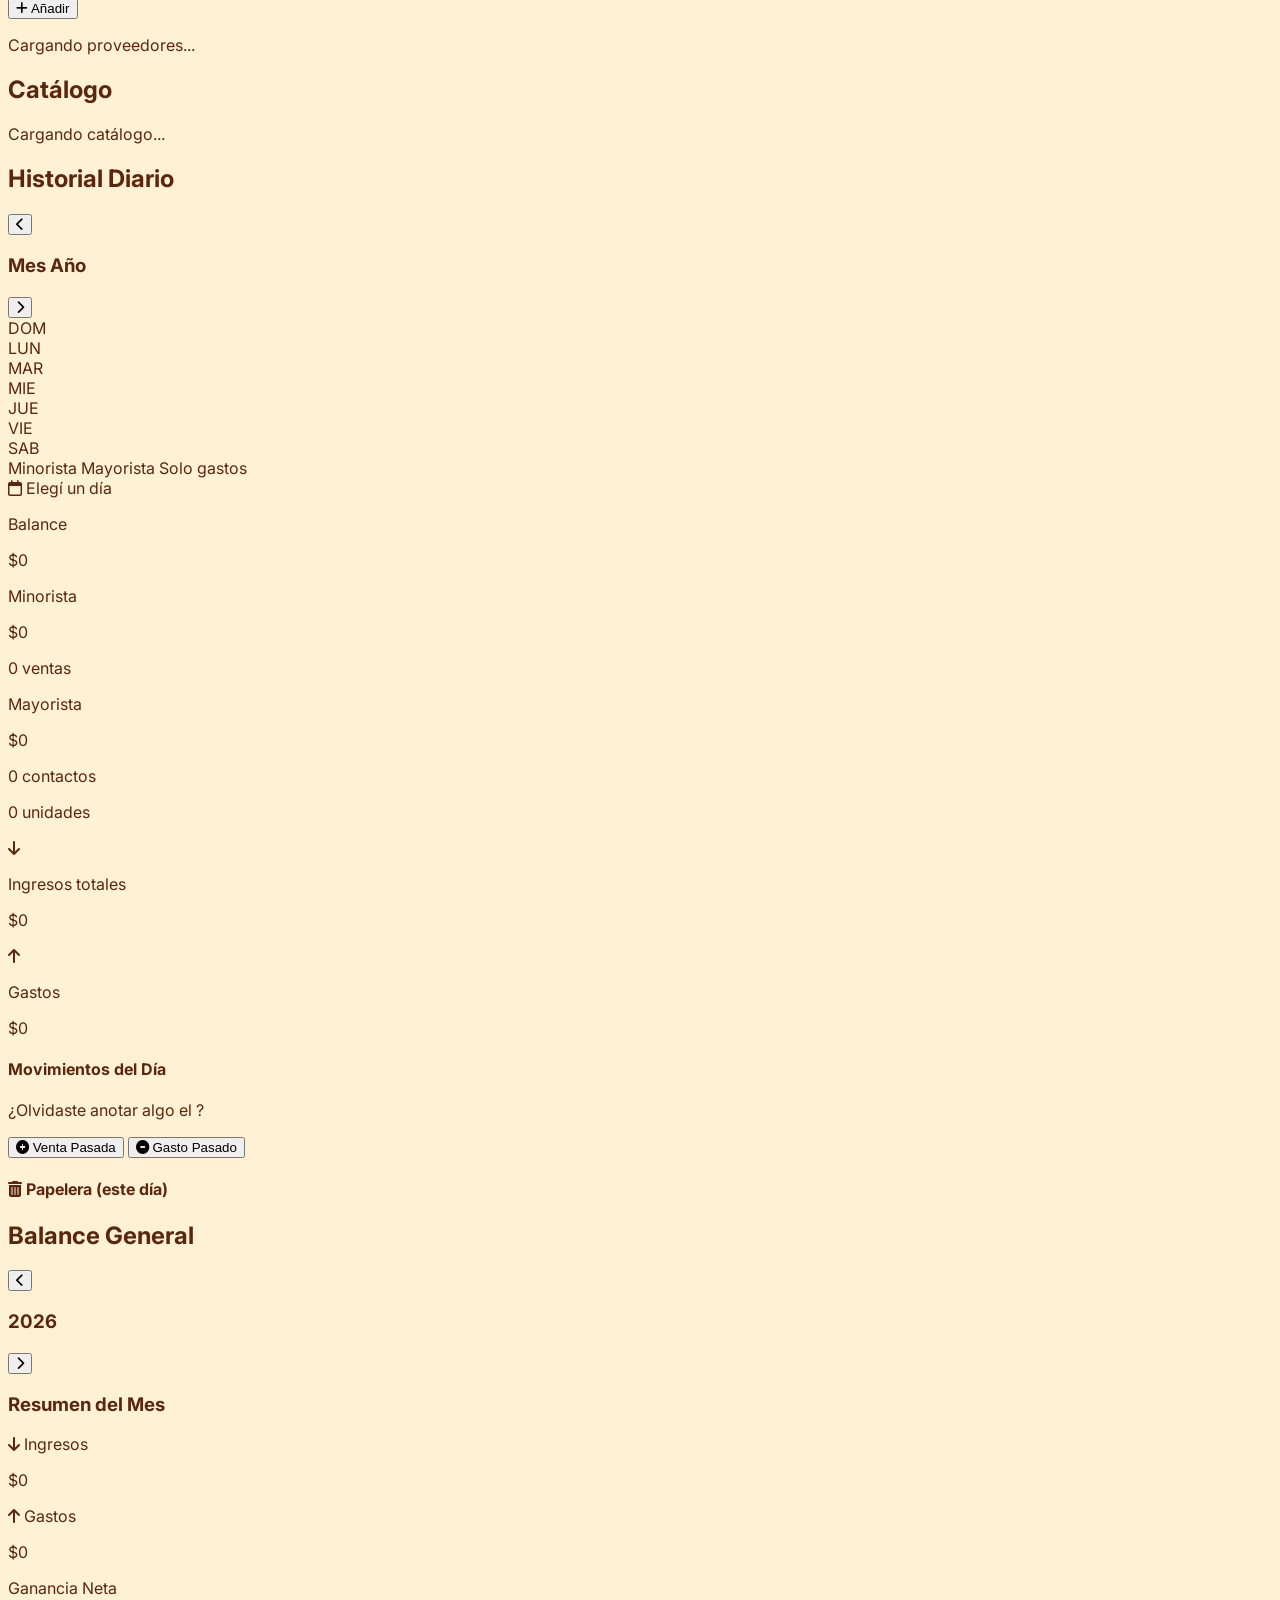
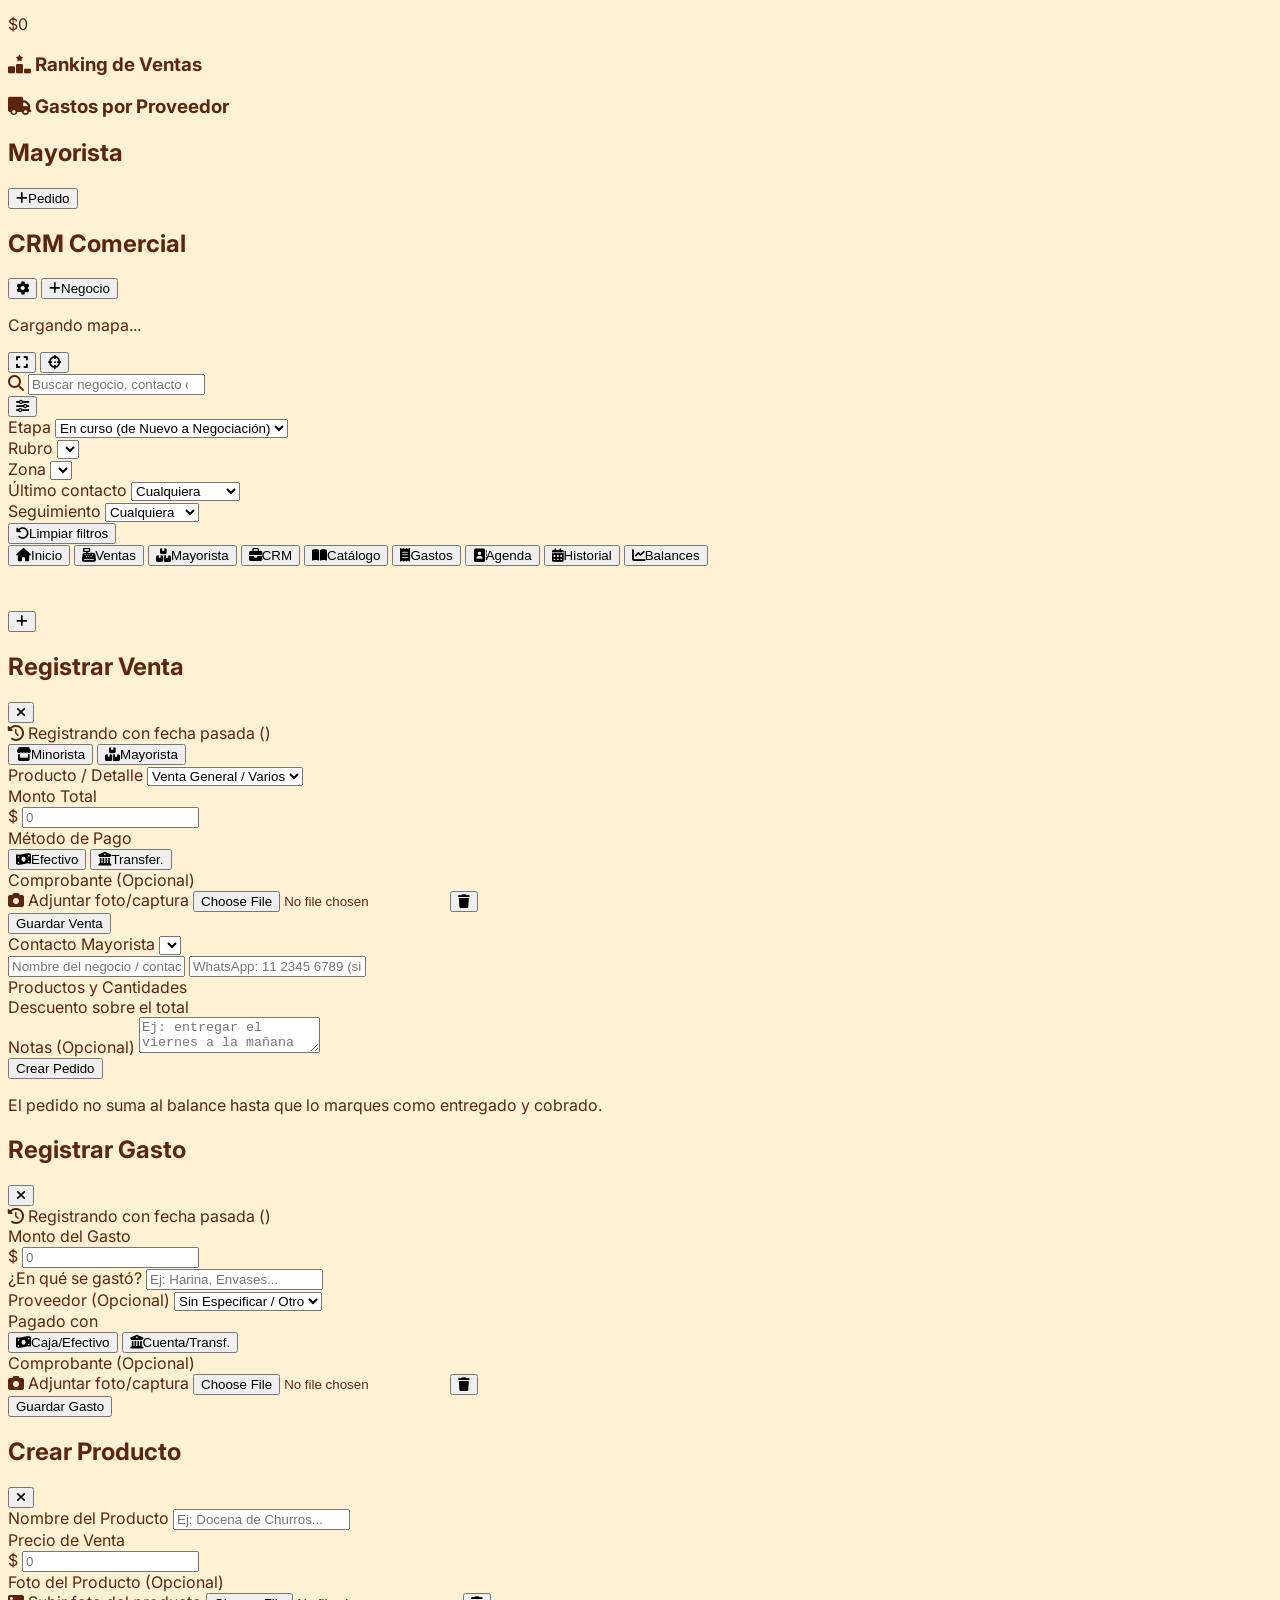
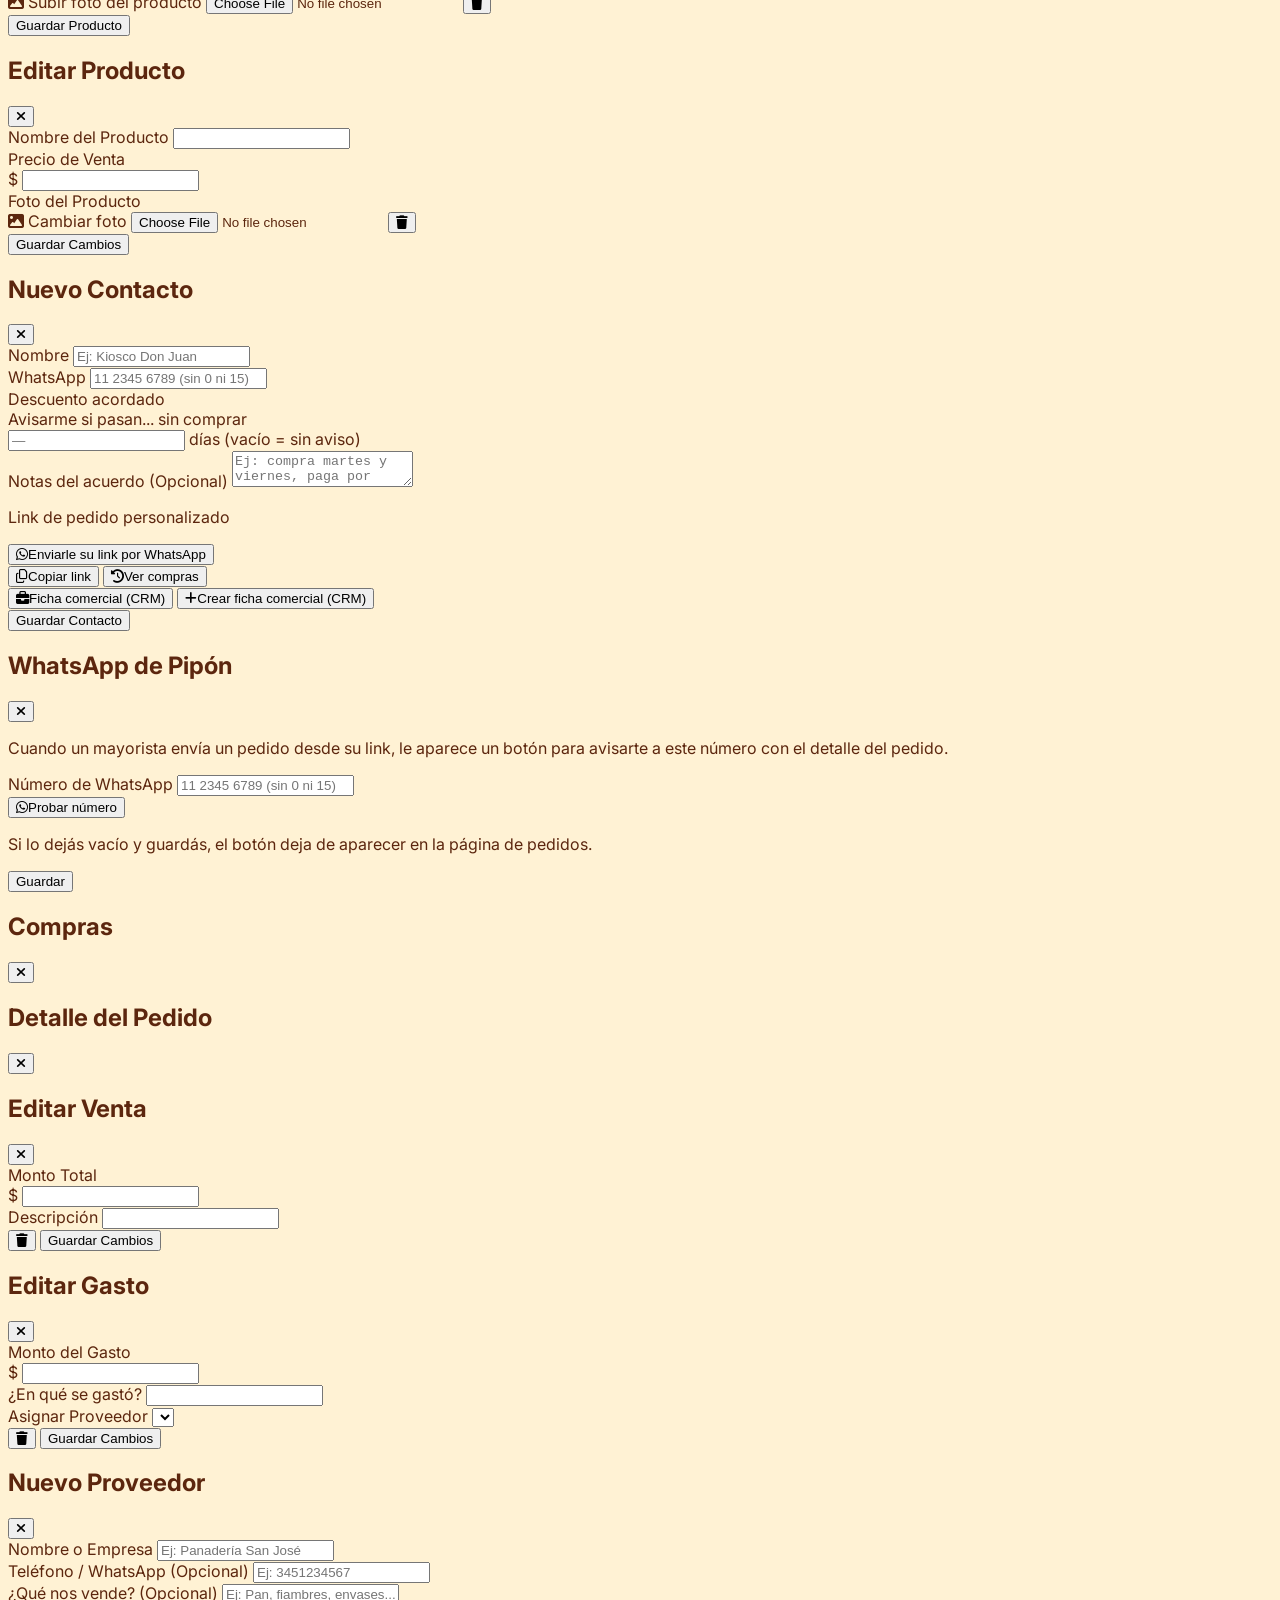
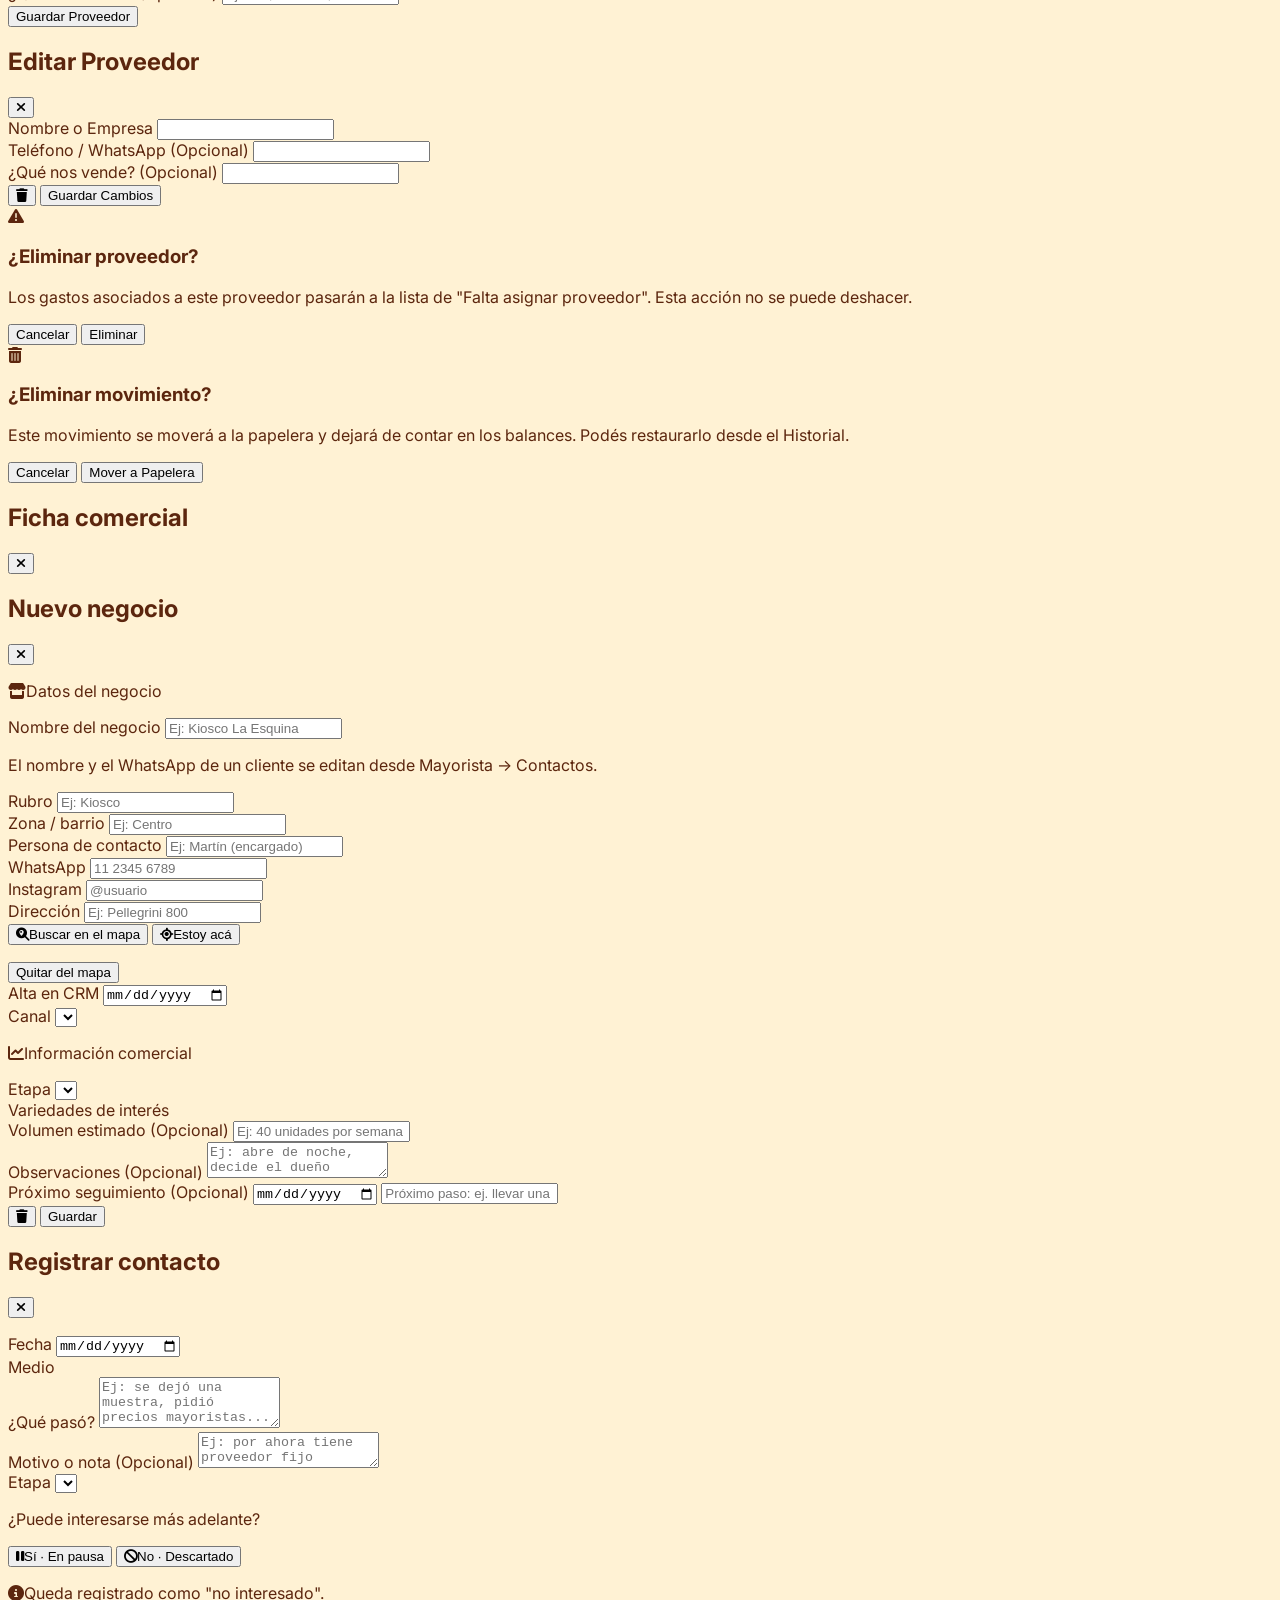
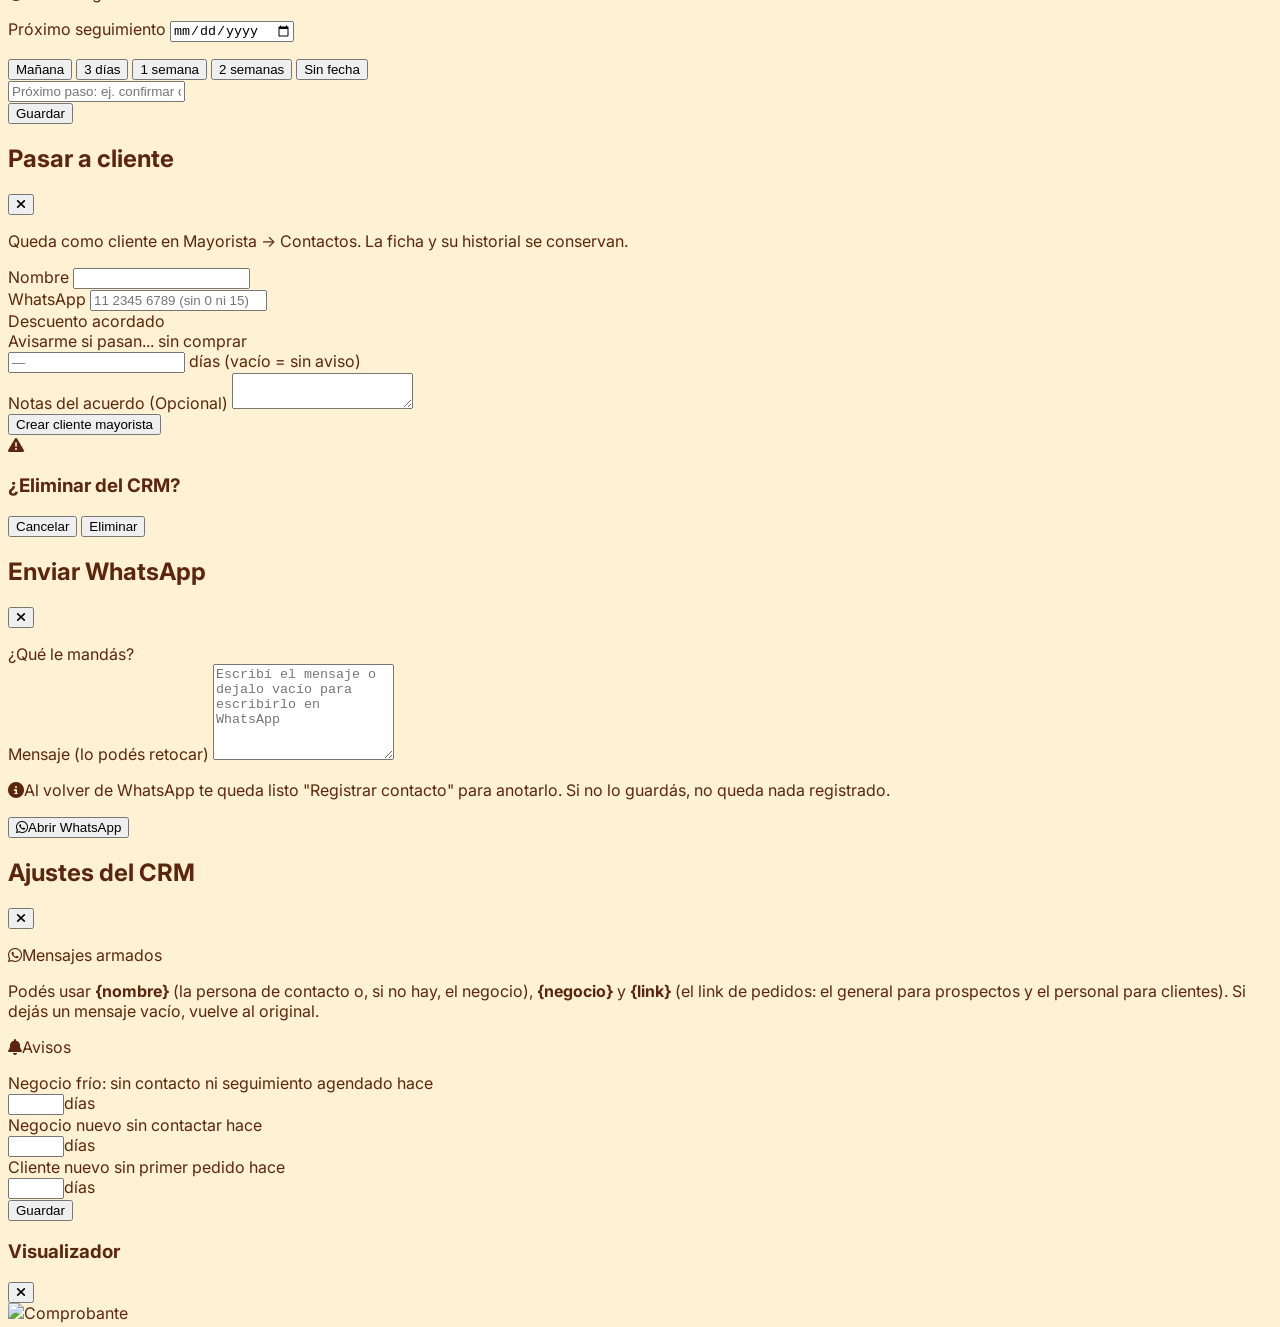
==== commit e545a9f6: "CRM: mapa de Concordia con los negocios por etapa - Mapa en CRM > Prospectos con un punto por negoci" ====
--- a/index.html
+++ b/index.html
@@ -291,6 +291,19 @@
 
             <div id="crm-prospectos" class="subtab-crm">
                 <div id="crm-indicadores" class="grid grid-cols-3 gap-2 mb-4"></div>
+                <div id="crm-mapa-card" class="bg-white rounded-xl shadow-sm border border-gray-100 p-2 mb-4">
+                    <div id="crm-mapa-caja" class="relative isolate rounded-lg overflow-hidden bg-gray-100 h-60">
+                        <div id="crm-mapa" class="absolute inset-0" style="font-family: inherit"></div>
+                        <p id="crm-mapa-estado" class="absolute inset-0 flex items-center justify-center text-center px-6 text-sm text-gray-400 font-medium">Cargando mapa...</p>
+                        <!-- debajo del + y − del mapa, todos los controles en la misma columna -->
+                        <div class="absolute top-[82px] right-2.5 z-[1000] flex flex-col gap-1.5">
+                            <button onclick="alternarMapaGrandeCrm()" class="w-[34px] h-[34px] bg-white rounded border-2 border-black/20 bg-clip-padding text-gray-700 text-sm active:bg-gray-100" aria-label="Agrandar mapa"><i id="crm-mapa-icono-grande" class="fa-solid fa-expand"></i></button>
+                            <button onclick="centrarMapaCrm()" class="w-[34px] h-[34px] bg-white rounded border-2 border-black/20 bg-clip-padding text-gray-700 text-sm active:bg-gray-100" aria-label="Ver todos los negocios"><i class="fa-solid fa-crosshairs"></i></button>
+                        </div>
+                    </div>
+                    <div id="crm-mapa-leyenda" class="flex flex-wrap gap-1.5 mt-2"></div>
+                    <div id="crm-mapa-pie" class="mt-1.5"></div>
+                </div>
                 <div class="flex gap-2 mb-3">
                     <div class="relative flex-1">
                         <i class="fa-solid fa-magnifying-glass absolute left-3.5 top-1/2 -translate-y-1/2 text-gray-300 text-sm"></i>
@@ -913,7 +926,18 @@
                 </div>
                 <div class="mb-4">
                     <label class="block text-xs font-bold text-gray-400 uppercase tracking-widest mb-2">Dirección</label>
-                    <input type="text" id="prospecto-direccion" class="w-full bg-gray-50 border border-gray-200 rounded-xl px-4 py-3 outline-none focus:border-teal-500 focus:bg-white transition-all font-medium text-gray-800" placeholder="Ej: Av. Mitre 1234">
+                    <input type="text" id="prospecto-direccion" class="w-full bg-gray-50 border border-gray-200 rounded-xl px-4 py-3 outline-none focus:border-teal-500 focus:bg-white transition-all font-medium text-gray-800" placeholder="Ej: Pellegrini 800">
+                    <div class="grid grid-cols-2 gap-2 mt-2">
+                        <button type="button" id="prospecto-buscar-ubicacion" onclick="buscarUbicacionForm(this)" class="bg-blue-50 text-blue-600 font-bold py-2 rounded-lg text-xs active:bg-blue-100"><i class="fa-solid fa-magnifying-glass-location mr-1"></i>Buscar en el mapa</button>
+                        <button type="button" id="prospecto-gps" onclick="usarGpsForm(this)" class="bg-teal-50 text-teal-700 font-bold py-2 rounded-lg text-xs active:bg-teal-100"><i class="fa-solid fa-location-crosshairs mr-1"></i>Estoy acá</button>
+                    </div>
+                    <div id="prospecto-mapa-caja" class="hidden relative isolate mt-2 rounded-xl overflow-hidden border border-gray-200 bg-gray-100 h-52">
+                        <div id="prospecto-mapa" class="absolute inset-0" style="font-family: inherit"></div>
+                    </div>
+                    <div class="flex items-start justify-between gap-2 mt-1.5">
+                        <p id="prospecto-ubicacion-texto" class="text-[11px] font-medium text-gray-400"></p>
+                        <button type="button" id="prospecto-quitar-ubicacion" onclick="quitarUbicacionForm()" class="hidden shrink-0 text-[11px] font-bold text-red-500">Quitar del mapa</button>
+                    </div>
                 </div>
                 <div class="grid grid-cols-2 gap-3 mb-6">
                     <div>
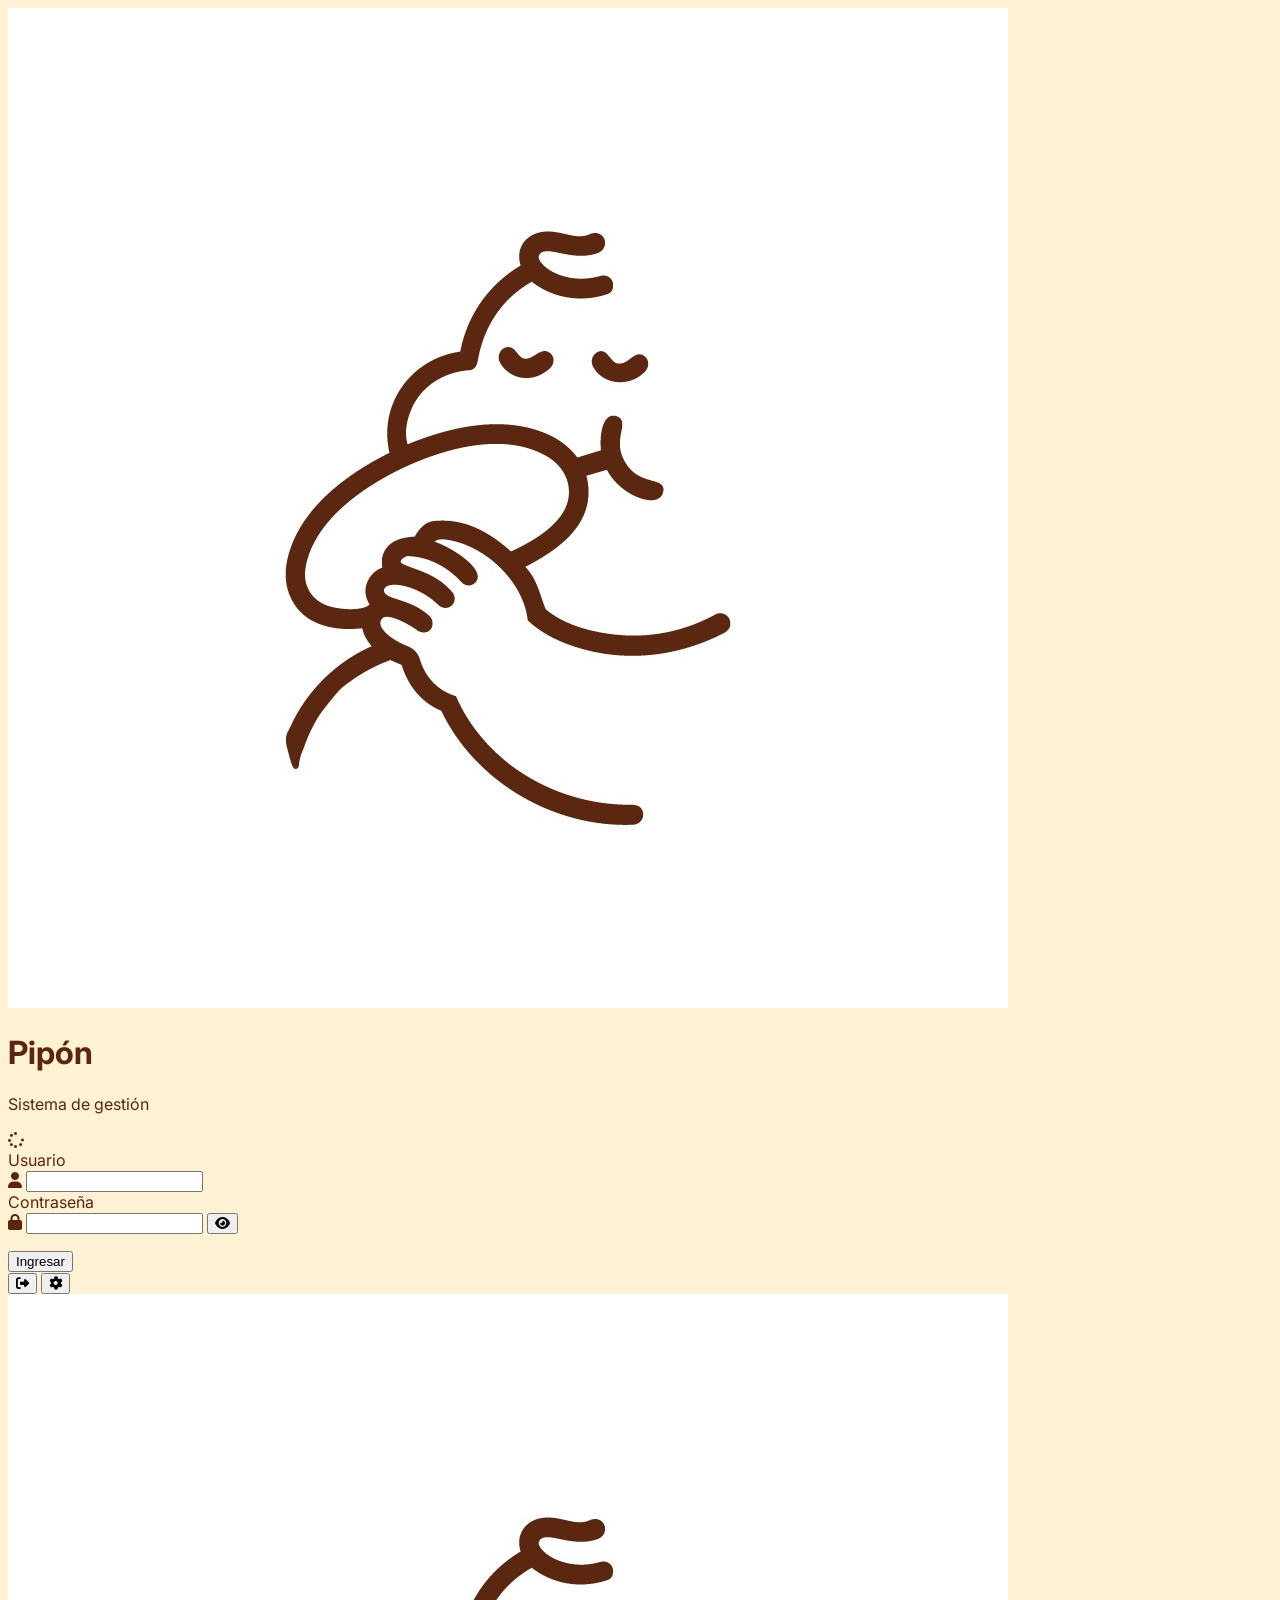
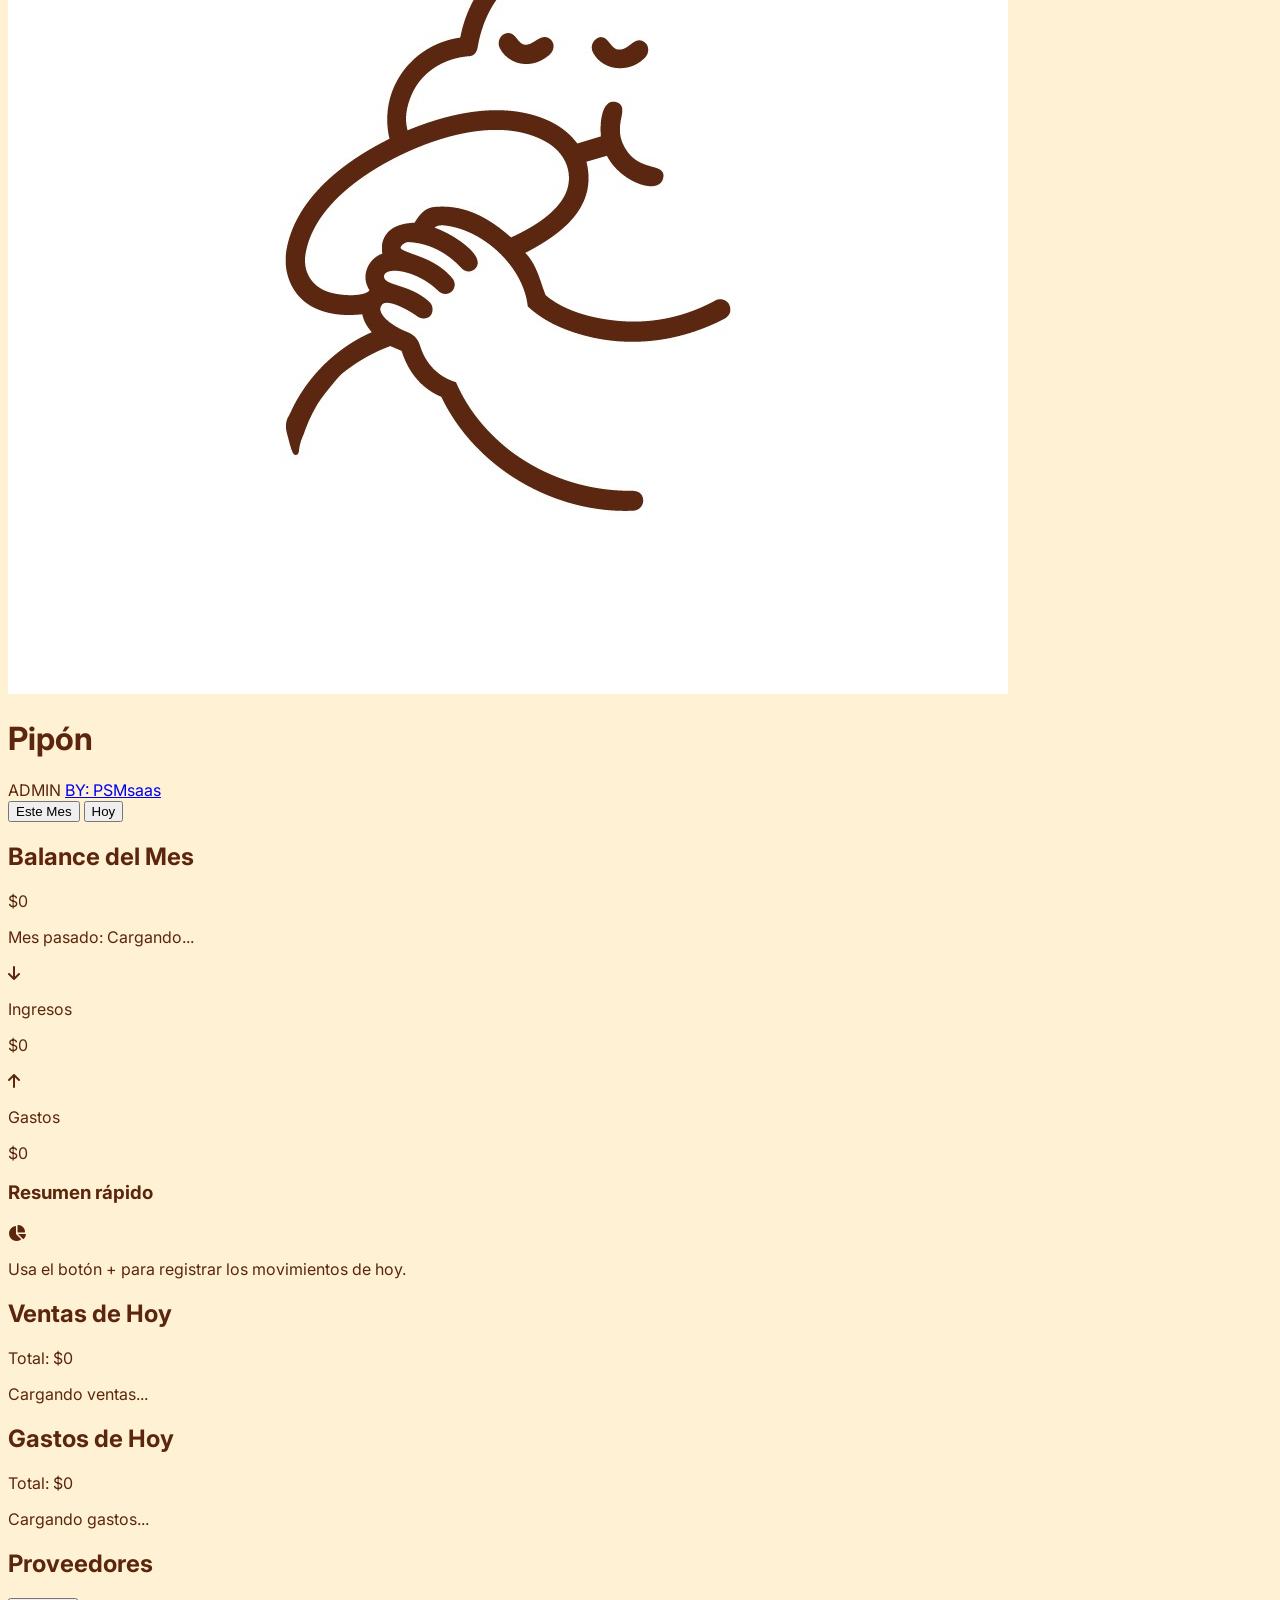
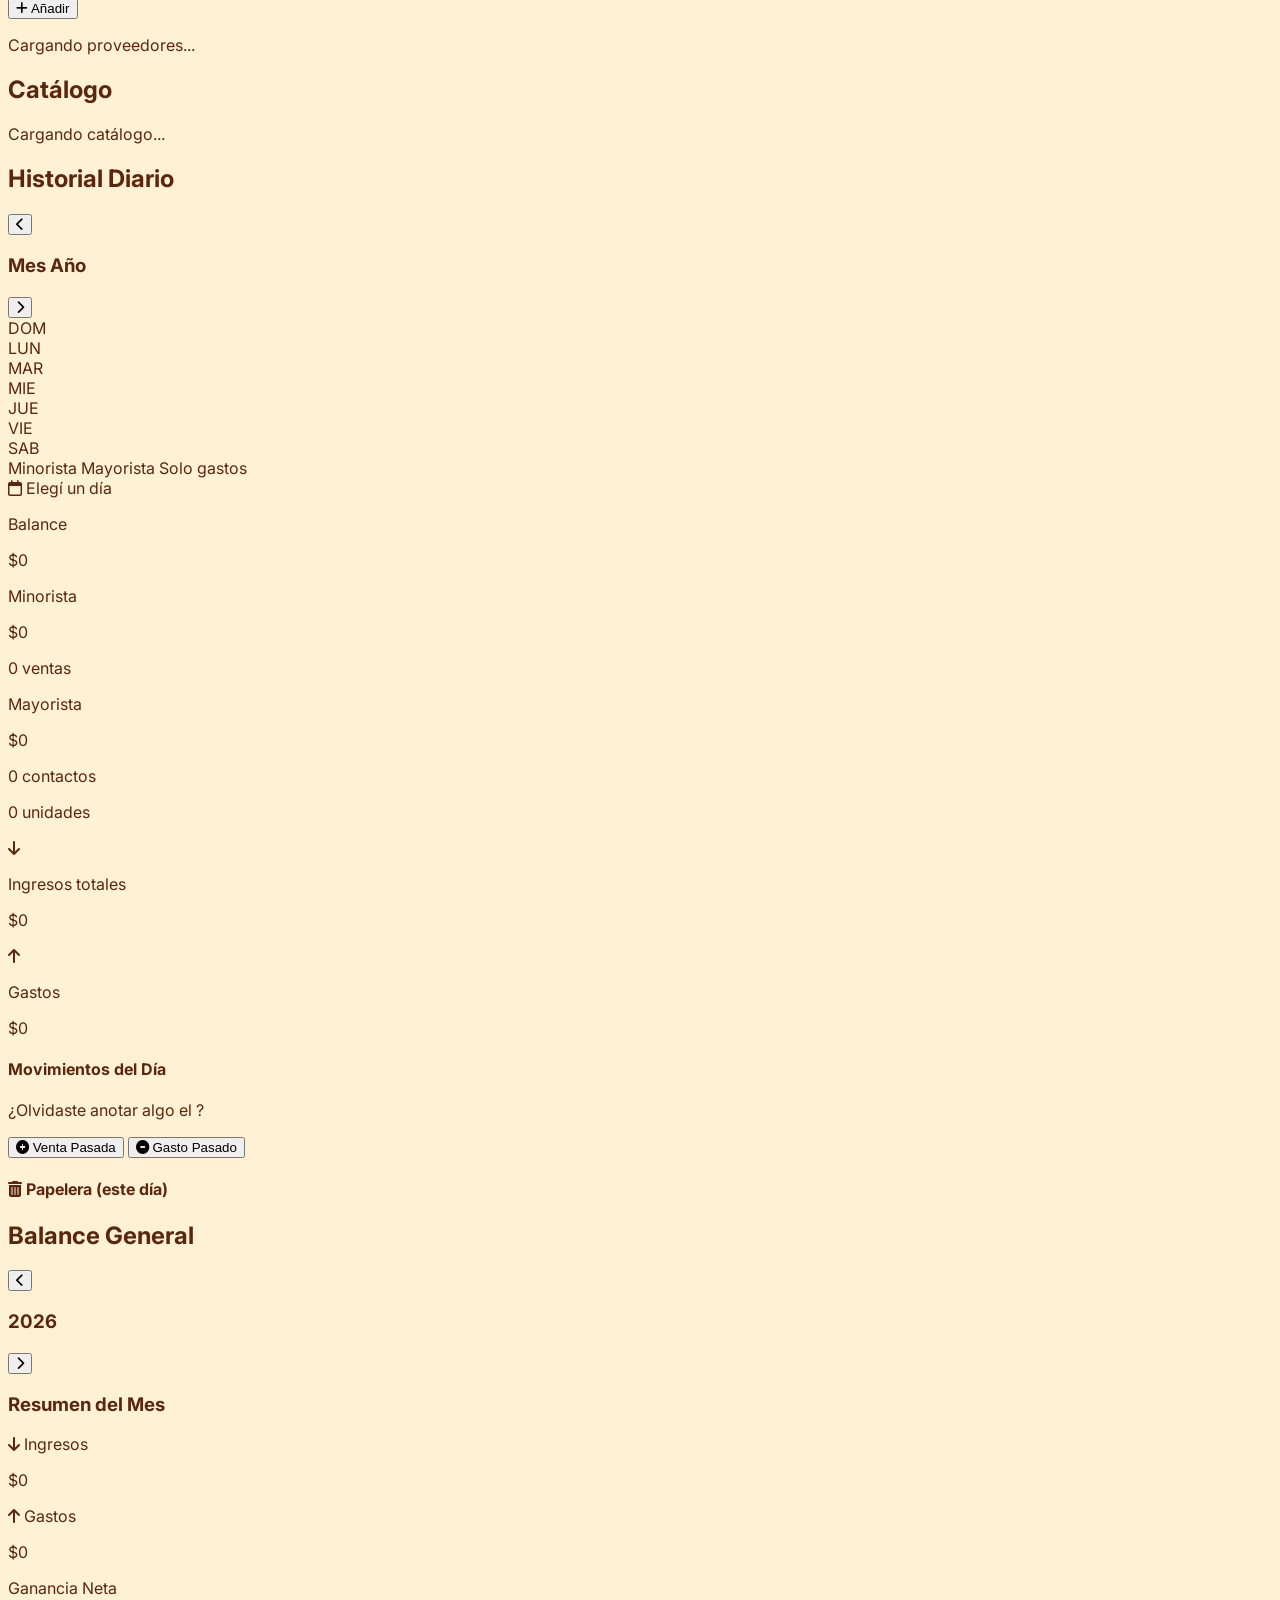
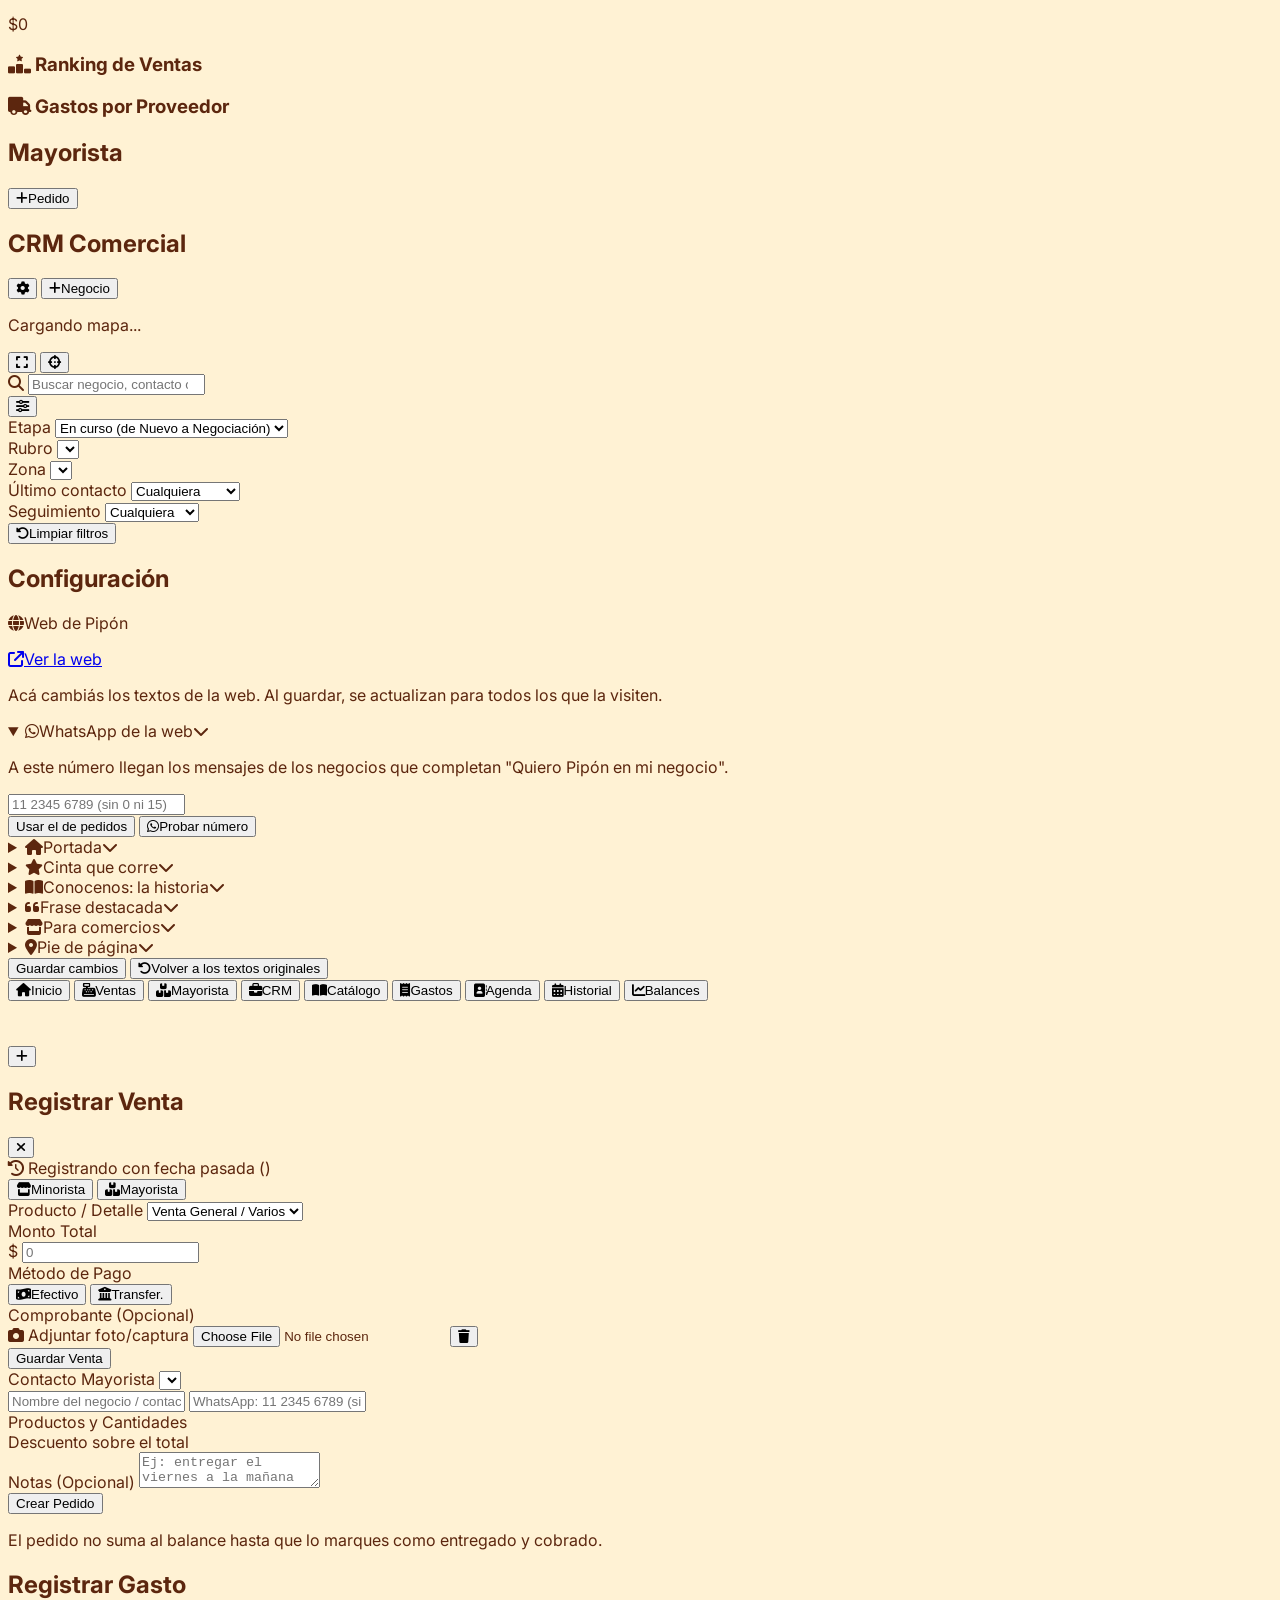
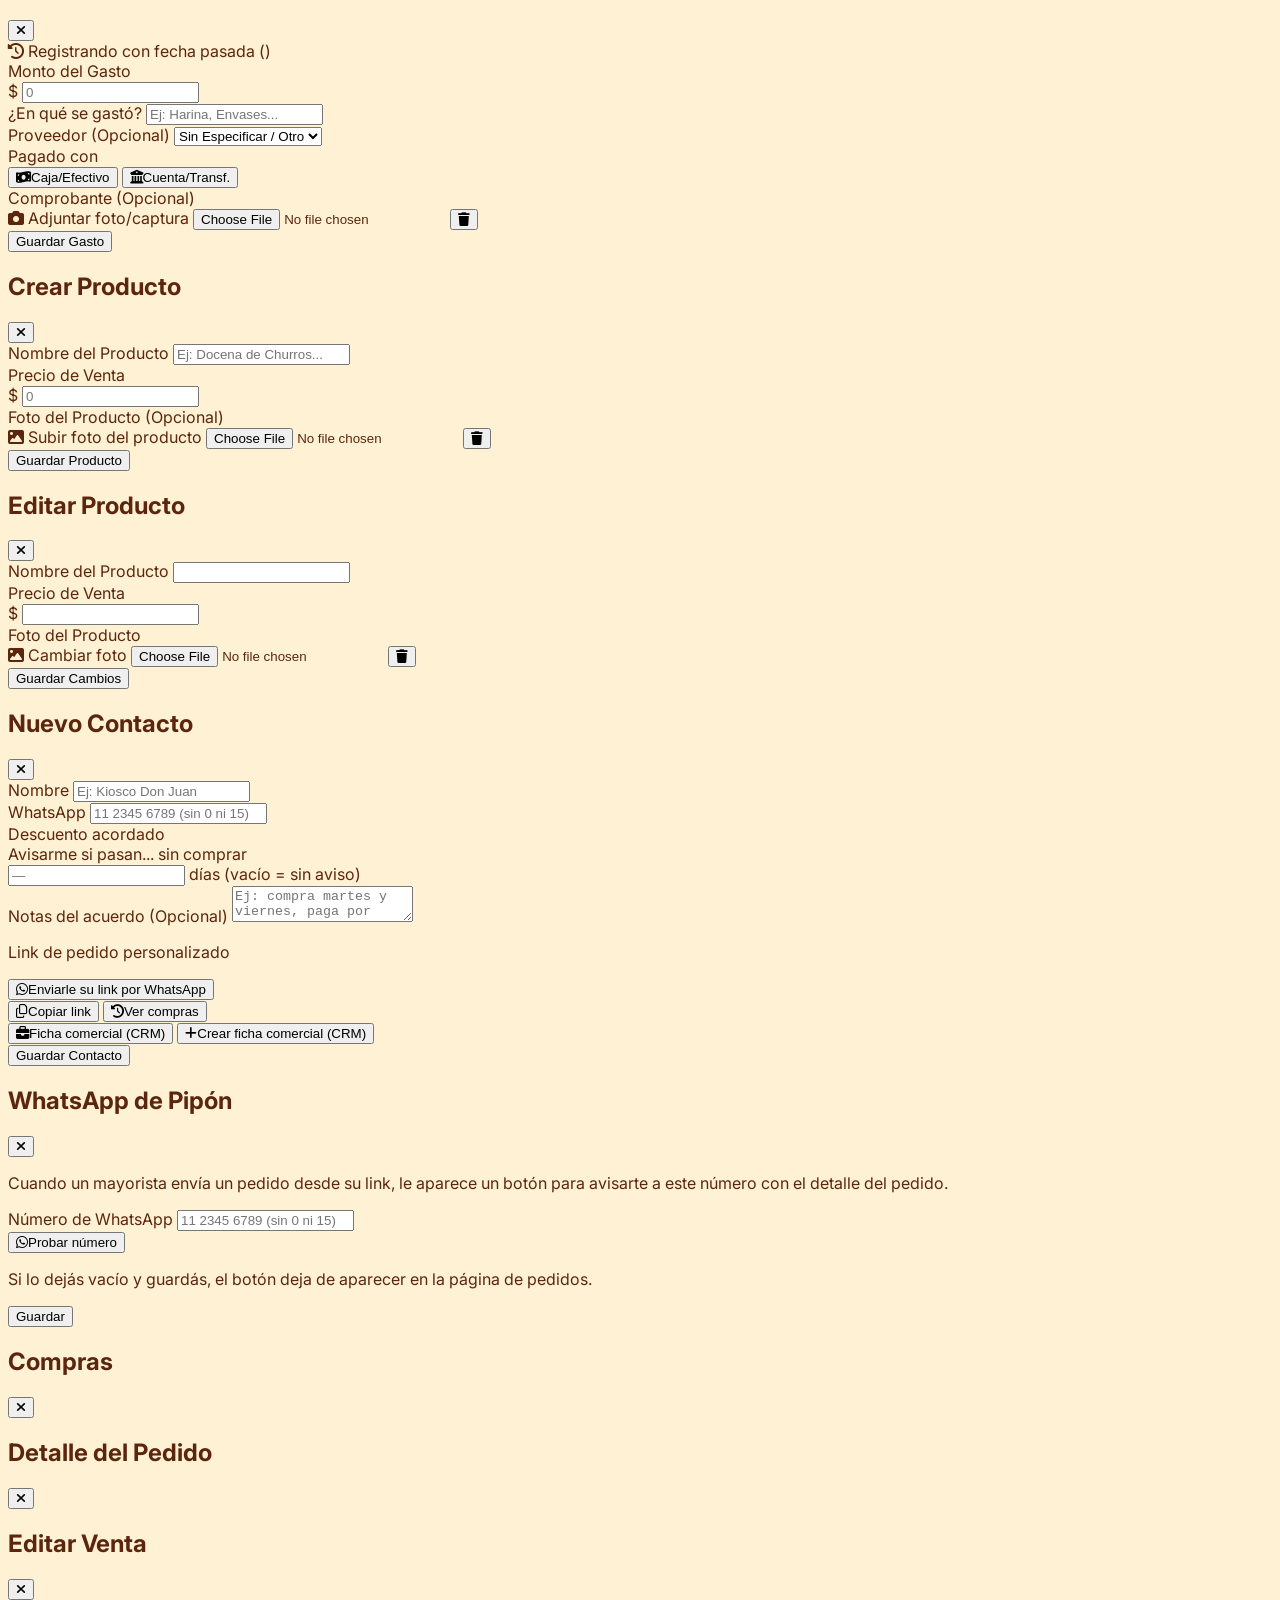
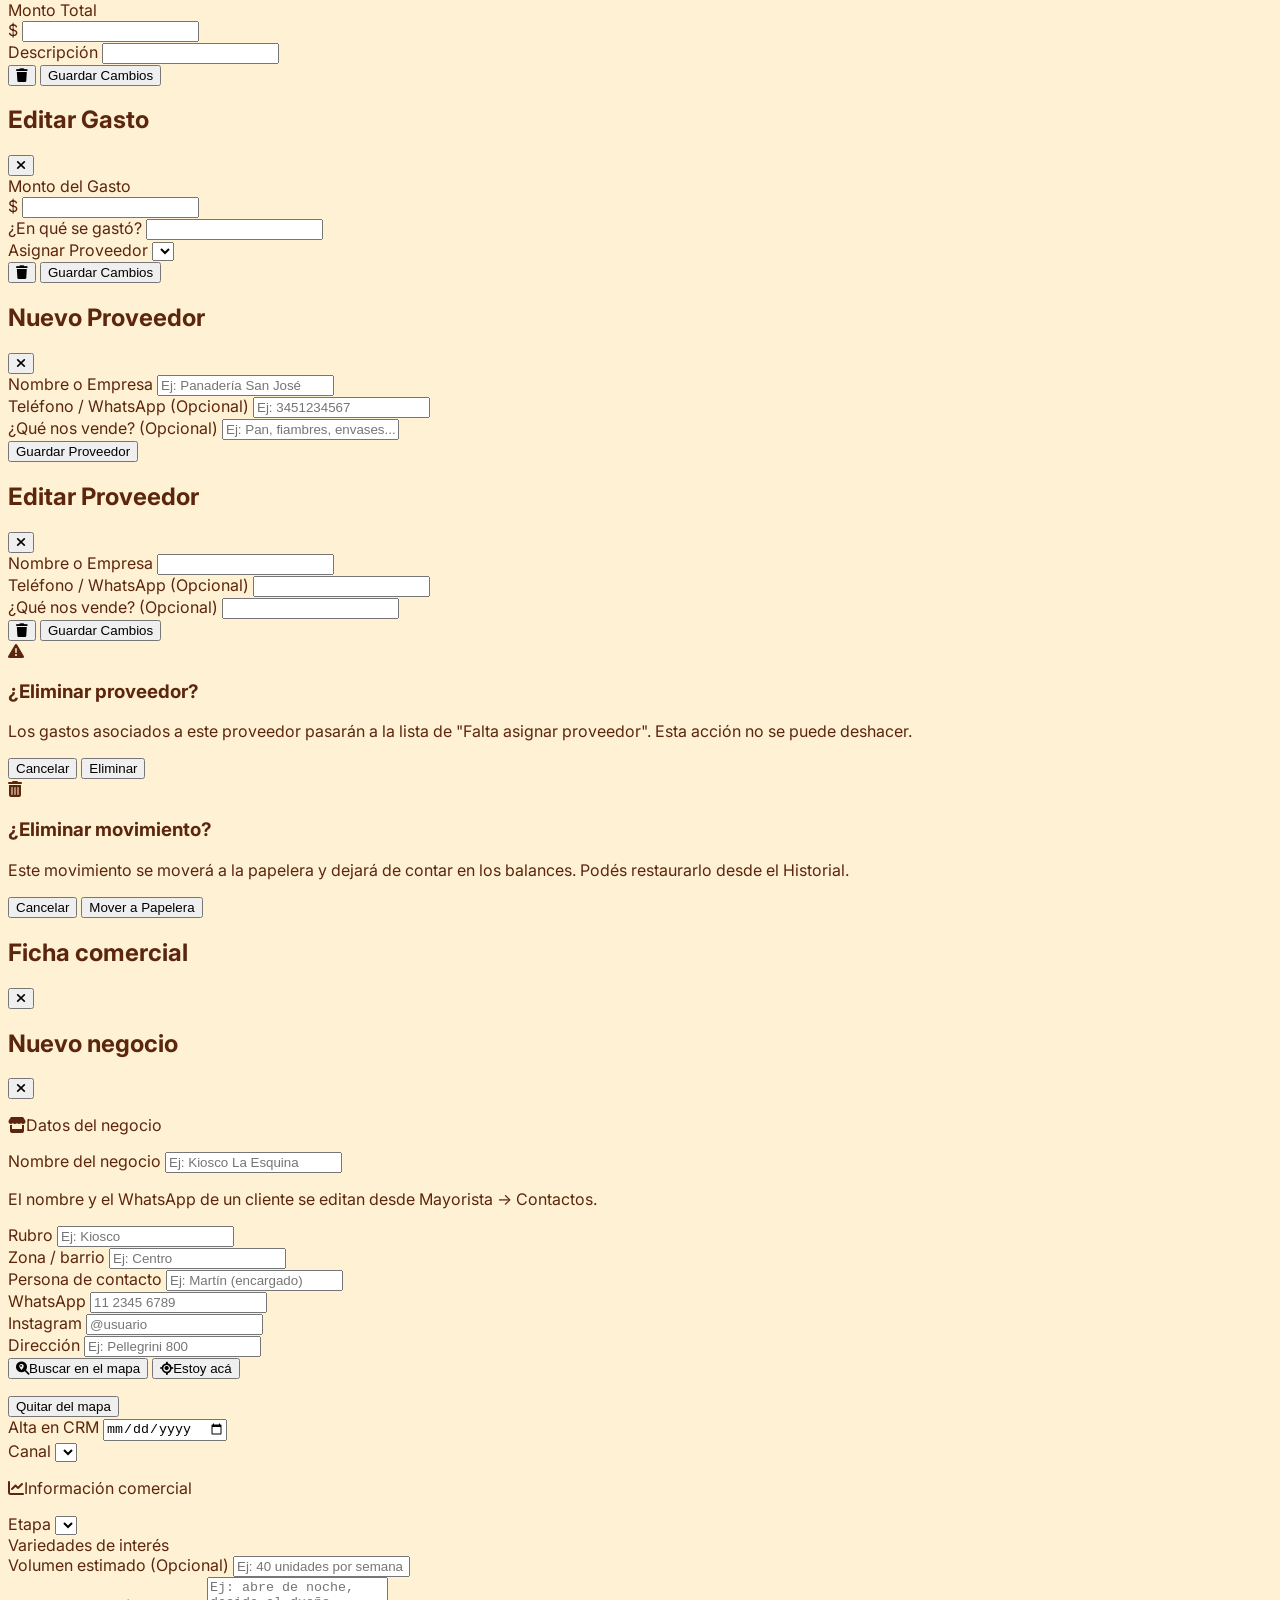
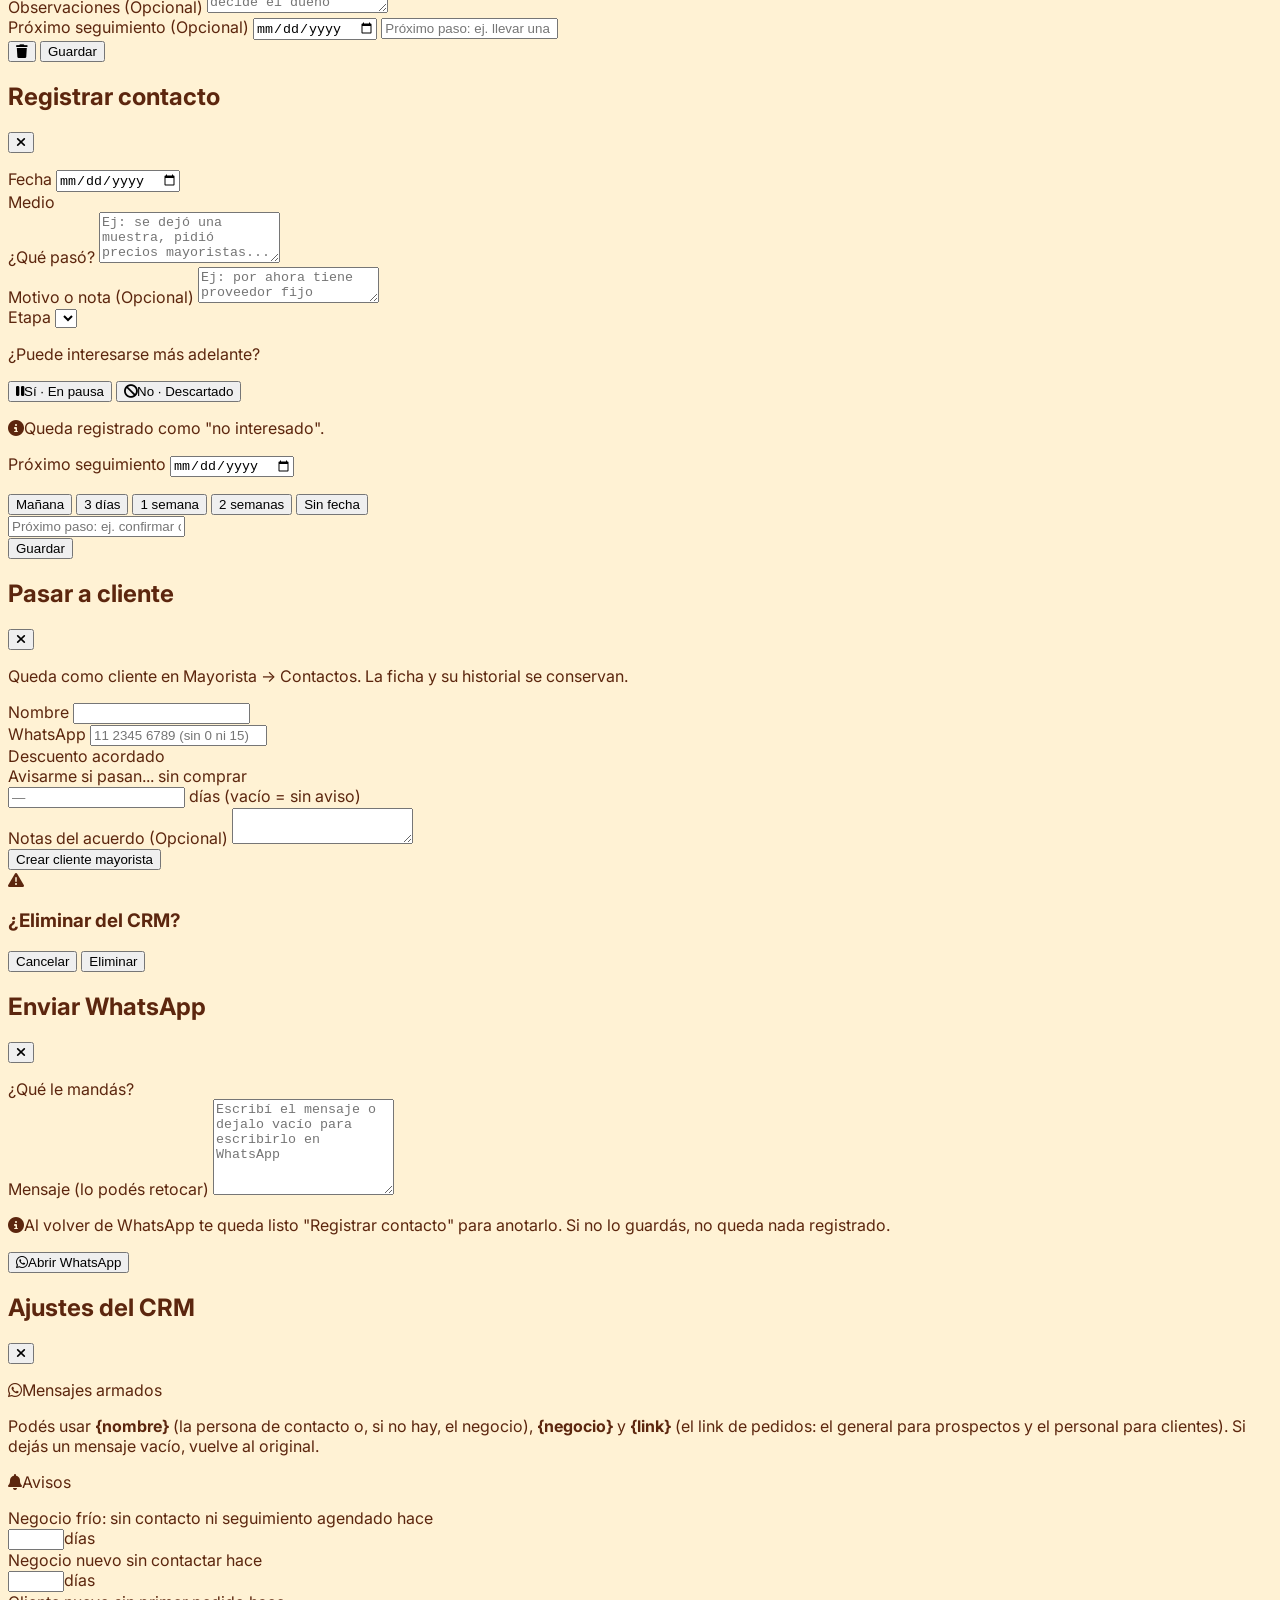
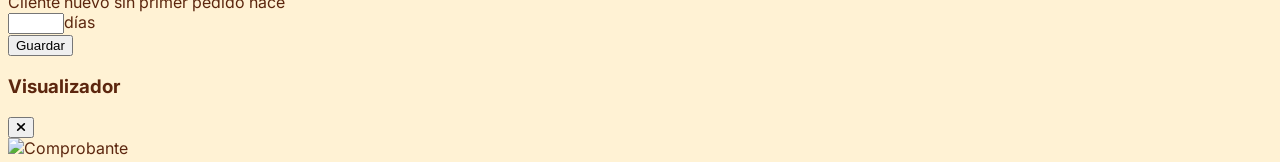
==== commit c27dec77: "Web de Pipón con textos editables desde Configuración (admin) - sitio/: web pública con animaciones " ====
--- a/index.html
+++ b/index.html
@@ -56,6 +56,7 @@
     <header class="bg-pipon-brown text-white p-4 sticky top-0 z-10 shadow-md">
         <div class="max-w-md mx-auto flex items-center justify-center gap-3 relative">
             <button onclick="cerrarSesion()" class="absolute left-0 top-1/2 -translate-y-1/2 w-9 h-9 rounded-full text-white/40 hover:text-white/90 active:bg-white/10 transition-colors" aria-label="Cerrar sesión" title="Cerrar sesión"><i class="fa-solid fa-right-from-bracket"></i></button>
+            <button onclick="cambiarPestana('config')" class="solo-admin hidden absolute left-9 top-1/2 -translate-y-1/2 w-8 h-8 rounded-full text-white/40 hover:text-white/90 active:bg-white/10 transition-colors items-center justify-center" aria-label="Configuración" title="Configuración"><i class="fa-solid fa-gear"></i></button>
             <div class="bg-white rounded-full w-10 h-10 flex items-center justify-center overflow-hidden border-2 border-white">
                 <img src="img/pipon.jpeg" alt="Logo Pipón" class="w-full h-full object-cover">
             </div>
@@ -363,6 +364,104 @@
             <div id="crm-clientes" class="subtab-crm hidden"></div>
             <div id="crm-resultados" class="subtab-crm hidden"></div>
         </div>
+
+        <!-- Configuración (solo admin): por ahora, los textos de la web de Pipón -->
+        <div id="content-config" class="tab-content hidden">
+            <div class="flex justify-between items-end mb-4 px-1">
+                <h2 class="text-xl font-bold text-pipon-brown">Configuración</h2>
+            </div>
+
+            <div class="bg-white rounded-xl shadow-sm border border-gray-100 p-4 mb-3">
+                <div class="flex items-center justify-between gap-3">
+                    <div class="min-w-0">
+                        <p class="font-black text-gray-800"><i class="fa-solid fa-globe text-pipon-orange mr-1.5"></i>Web de Pipón</p>
+                        <p id="cw-estado" class="text-[11px] text-gray-500 font-medium mt-0.5"></p>
+                    </div>
+                    <a href="sitio/" target="_blank" rel="noopener" class="shrink-0 text-sm font-bold text-white bg-pipon-orange px-4 py-1.5 rounded-full shadow-sm active:scale-95 transition-transform"><i class="fa-solid fa-arrow-up-right-from-square mr-1"></i>Ver la web</a>
+                </div>
+                <p class="text-xs text-gray-500 font-medium mt-3">Acá cambiás los textos de la web. Al guardar, se actualizan para todos los que la visiten.</p>
+            </div>
+
+            <form id="form-config-web" onsubmit="guardarConfigWeb(event)" oninput="marcarConfigWebCambiada()" class="pb-8">
+                <details class="group bg-white rounded-xl shadow-sm border border-gray-100 mb-3" open>
+                    <summary class="flex items-center justify-between gap-2 p-4 cursor-pointer list-none font-bold text-gray-800"><span><i class="fa-brands fa-whatsapp text-green-600 w-5 mr-1 text-center"></i>WhatsApp de la web</span><i class="fa-solid fa-chevron-down text-gray-300 text-xs transition-transform group-open:rotate-180"></i></summary>
+                    <div class="px-4 pb-4">
+                        <p class="text-[11px] text-gray-500 font-medium mb-3">A este número llegan los mensajes de los negocios que completan "Quiero Pipón en mi negocio".</p>
+                        <input type="tel" id="cw-whatsapp" maxlength="30" class="w-full bg-gray-50 border border-gray-200 rounded-xl px-4 py-3 outline-none focus:border-green-500 focus:bg-white transition-all font-bold text-gray-800" placeholder="11 2345 6789 (sin 0 ni 15)">
+                        <div class="grid grid-cols-2 gap-2 mt-2">
+                            <button type="button" onclick="usarWhatsappPedidosWeb()" class="bg-gray-50 text-gray-600 font-bold py-2.5 rounded-xl text-xs active:bg-gray-100">Usar el de pedidos</button>
+                            <button type="button" onclick="probarWhatsappWeb()" class="bg-green-50 text-green-700 font-bold py-2.5 rounded-xl text-xs active:bg-green-100"><i class="fa-brands fa-whatsapp mr-1"></i>Probar número</button>
+                        </div>
+                    </div>
+                </details>
+
+                <details class="group bg-white rounded-xl shadow-sm border border-gray-100 mb-3">
+                    <summary class="flex items-center justify-between gap-2 p-4 cursor-pointer list-none font-bold text-gray-800"><span><i class="fa-solid fa-house text-pipon-orange w-5 mr-1 text-center"></i>Portada</span><i class="fa-solid fa-chevron-down text-gray-300 text-xs transition-transform group-open:rotate-180"></i></summary>
+                    <div class="px-4 pb-4">
+                        <label for="cw-bajada" class="block text-xs font-bold text-gray-400 uppercase tracking-widest mb-2">Frase debajo del logo <span class="normal-case tracking-normal font-medium">(opcional)</span></label>
+                        <input type="text" id="cw-bajada" maxlength="80" class="w-full bg-gray-50 border border-gray-200 rounded-xl px-4 py-3 outline-none focus:border-pipon-orange focus:bg-white transition-all font-medium text-sm mb-4">
+                        <label for="cw-hola" class="block text-xs font-bold text-gray-400 uppercase tracking-widest mb-2">Saludo al bajar</label>
+                        <input type="text" id="cw-hola" maxlength="40" class="w-full bg-gray-50 border border-gray-200 rounded-xl px-4 py-3 outline-none focus:border-pipon-orange focus:bg-white transition-all font-medium text-sm">
+                    </div>
+                </details>
+
+                <details class="group bg-white rounded-xl shadow-sm border border-gray-100 mb-3">
+                    <summary class="flex items-center justify-between gap-2 p-4 cursor-pointer list-none font-bold text-gray-800"><span><i class="fa-solid fa-star text-pipon-orange w-5 mr-1 text-center"></i>Cinta que corre</span><i class="fa-solid fa-chevron-down text-gray-300 text-xs transition-transform group-open:rotate-180"></i></summary>
+                    <div class="px-4 pb-4">
+                        <label for="cw-cinta" class="block text-xs font-bold text-gray-400 uppercase tracking-widest mb-2">Frases (una por renglón, hasta 6)</label>
+                        <textarea id="cw-cinta" rows="4" class="w-full bg-gray-50 border border-gray-200 rounded-xl px-4 py-3 outline-none focus:border-pipon-orange focus:bg-white transition-all font-medium resize-none text-sm"></textarea>
+                    </div>
+                </details>
+
+                <details class="group bg-white rounded-xl shadow-sm border border-gray-100 mb-3">
+                    <summary class="flex items-center justify-between gap-2 p-4 cursor-pointer list-none font-bold text-gray-800"><span><i class="fa-solid fa-book-open text-pipon-orange w-5 mr-1 text-center"></i>Conocenos: la historia</span><i class="fa-solid fa-chevron-down text-gray-300 text-xs transition-transform group-open:rotate-180"></i></summary>
+                    <div class="px-4 pb-4">
+                        <label for="cw-historia-titulo" class="block text-xs font-bold text-gray-400 uppercase tracking-widest mb-2">Título</label>
+                        <input type="text" id="cw-historia-titulo" maxlength="80" class="w-full bg-gray-50 border border-gray-200 rounded-xl px-4 py-3 outline-none focus:border-pipon-orange focus:bg-white transition-all font-medium text-sm mb-4">
+                        <label for="cw-historia-resaltado" class="block text-xs font-bold text-gray-400 uppercase tracking-widest mb-2">Palabra en color <span class="normal-case tracking-normal font-medium">(escrita igual que en el título)</span></label>
+                        <input type="text" id="cw-historia-resaltado" maxlength="40" class="w-full bg-gray-50 border border-gray-200 rounded-xl px-4 py-3 outline-none focus:border-pipon-orange focus:bg-white transition-all font-medium text-sm mb-4">
+                        <div id="cw-capitulos" class="flex flex-col gap-3"></div>
+                        <button type="button" id="cw-agregar-capitulo" onclick="agregarCapituloWeb()" class="w-full mt-3 border-2 border-dashed border-gray-200 text-gray-500 font-bold py-2.5 rounded-xl text-sm active:bg-gray-50"><i class="fa-solid fa-plus mr-1"></i>Agregar capítulo</button>
+                    </div>
+                </details>
+
+                <details class="group bg-white rounded-xl shadow-sm border border-gray-100 mb-3">
+                    <summary class="flex items-center justify-between gap-2 p-4 cursor-pointer list-none font-bold text-gray-800"><span><i class="fa-solid fa-quote-left text-pipon-orange w-5 mr-1 text-center"></i>Frase destacada</span><i class="fa-solid fa-chevron-down text-gray-300 text-xs transition-transform group-open:rotate-180"></i></summary>
+                    <div class="px-4 pb-4">
+                        <label for="cw-frase-texto" class="block text-xs font-bold text-gray-400 uppercase tracking-widest mb-2">Frase</label>
+                        <textarea id="cw-frase-texto" rows="2" maxlength="80" class="w-full bg-gray-50 border border-gray-200 rounded-xl px-4 py-3 outline-none focus:border-pipon-orange focus:bg-white transition-all font-medium resize-none text-sm mb-4"></textarea>
+                        <label for="cw-frase-resaltado" class="block text-xs font-bold text-gray-400 uppercase tracking-widest mb-2">Palabra en color <span class="normal-case tracking-normal font-medium">(escrita igual que en la frase)</span></label>
+                        <input type="text" id="cw-frase-resaltado" maxlength="40" class="w-full bg-gray-50 border border-gray-200 rounded-xl px-4 py-3 outline-none focus:border-pipon-orange focus:bg-white transition-all font-medium text-sm">
+                    </div>
+                </details>
+
+                <details class="group bg-white rounded-xl shadow-sm border border-gray-100 mb-3">
+                    <summary class="flex items-center justify-between gap-2 p-4 cursor-pointer list-none font-bold text-gray-800"><span><i class="fa-solid fa-store text-pipon-orange w-5 mr-1 text-center"></i>Para comercios</span><i class="fa-solid fa-chevron-down text-gray-300 text-xs transition-transform group-open:rotate-180"></i></summary>
+                    <div class="px-4 pb-4">
+                        <label for="cw-negocio-titulo" class="block text-xs font-bold text-gray-400 uppercase tracking-widest mb-2">Título</label>
+                        <input type="text" id="cw-negocio-titulo" maxlength="80" class="w-full bg-gray-50 border border-gray-200 rounded-xl px-4 py-3 outline-none focus:border-pipon-orange focus:bg-white transition-all font-medium text-sm mb-4">
+                        <label for="cw-negocio-resaltado" class="block text-xs font-bold text-gray-400 uppercase tracking-widest mb-2">Palabra en color <span class="normal-case tracking-normal font-medium">(escrita igual que en el título)</span></label>
+                        <input type="text" id="cw-negocio-resaltado" maxlength="40" class="w-full bg-gray-50 border border-gray-200 rounded-xl px-4 py-3 outline-none focus:border-pipon-orange focus:bg-white transition-all font-medium text-sm mb-4">
+                        <label for="cw-negocio-intro" class="block text-xs font-bold text-gray-400 uppercase tracking-widest mb-2">Texto</label>
+                        <textarea id="cw-negocio-intro" rows="4" maxlength="400" class="w-full bg-gray-50 border border-gray-200 rounded-xl px-4 py-3 outline-none focus:border-pipon-orange focus:bg-white transition-all font-medium resize-none text-sm mb-4"></textarea>
+                        <label for="cw-negocio-tipos" class="block text-xs font-bold text-gray-400 uppercase tracking-widest mb-2">Tipos de negocio que pasan (uno por renglón, hasta 16)</label>
+                        <textarea id="cw-negocio-tipos" rows="6" class="w-full bg-gray-50 border border-gray-200 rounded-xl px-4 py-3 outline-none focus:border-pipon-orange focus:bg-white transition-all font-medium resize-none text-sm mb-4"></textarea>
+                        <div id="cw-pasos" class="flex flex-col gap-3"></div>
+                    </div>
+                </details>
+
+                <details class="group bg-white rounded-xl shadow-sm border border-gray-100 mb-4">
+                    <summary class="flex items-center justify-between gap-2 p-4 cursor-pointer list-none font-bold text-gray-800"><span><i class="fa-solid fa-location-dot text-pipon-orange w-5 mr-1 text-center"></i>Pie de página</span><i class="fa-solid fa-chevron-down text-gray-300 text-xs transition-transform group-open:rotate-180"></i></summary>
+                    <div class="px-4 pb-4">
+                        <label for="cw-ciudad" class="block text-xs font-bold text-gray-400 uppercase tracking-widest mb-2">Ciudad <span class="normal-case tracking-normal font-medium">(opcional)</span></label>
+                        <input type="text" id="cw-ciudad" maxlength="80" class="w-full bg-gray-50 border border-gray-200 rounded-xl px-4 py-3 outline-none focus:border-pipon-orange focus:bg-white transition-all font-medium text-sm">
+                    </div>
+                </details>
+
+                <button type="submit" class="w-full bg-pipon-orange hover:bg-[#b84511] text-white font-black py-4 rounded-2xl text-lg shadow-lg shadow-orange-200 active:scale-95 transition-all">Guardar cambios</button>
+                <button type="button" onclick="restaurarConfigWeb()" class="w-full mt-3 text-sm font-bold text-gray-500 py-2.5 rounded-xl active:bg-gray-100"><i class="fa-solid fa-rotate-left mr-1"></i>Volver a los textos originales</button>
+            </form>
+        </div>
     </main>
 
     <nav class="fixed bottom-0 left-0 w-full bg-white border-t border-gray-200 z-30 pb-safe">
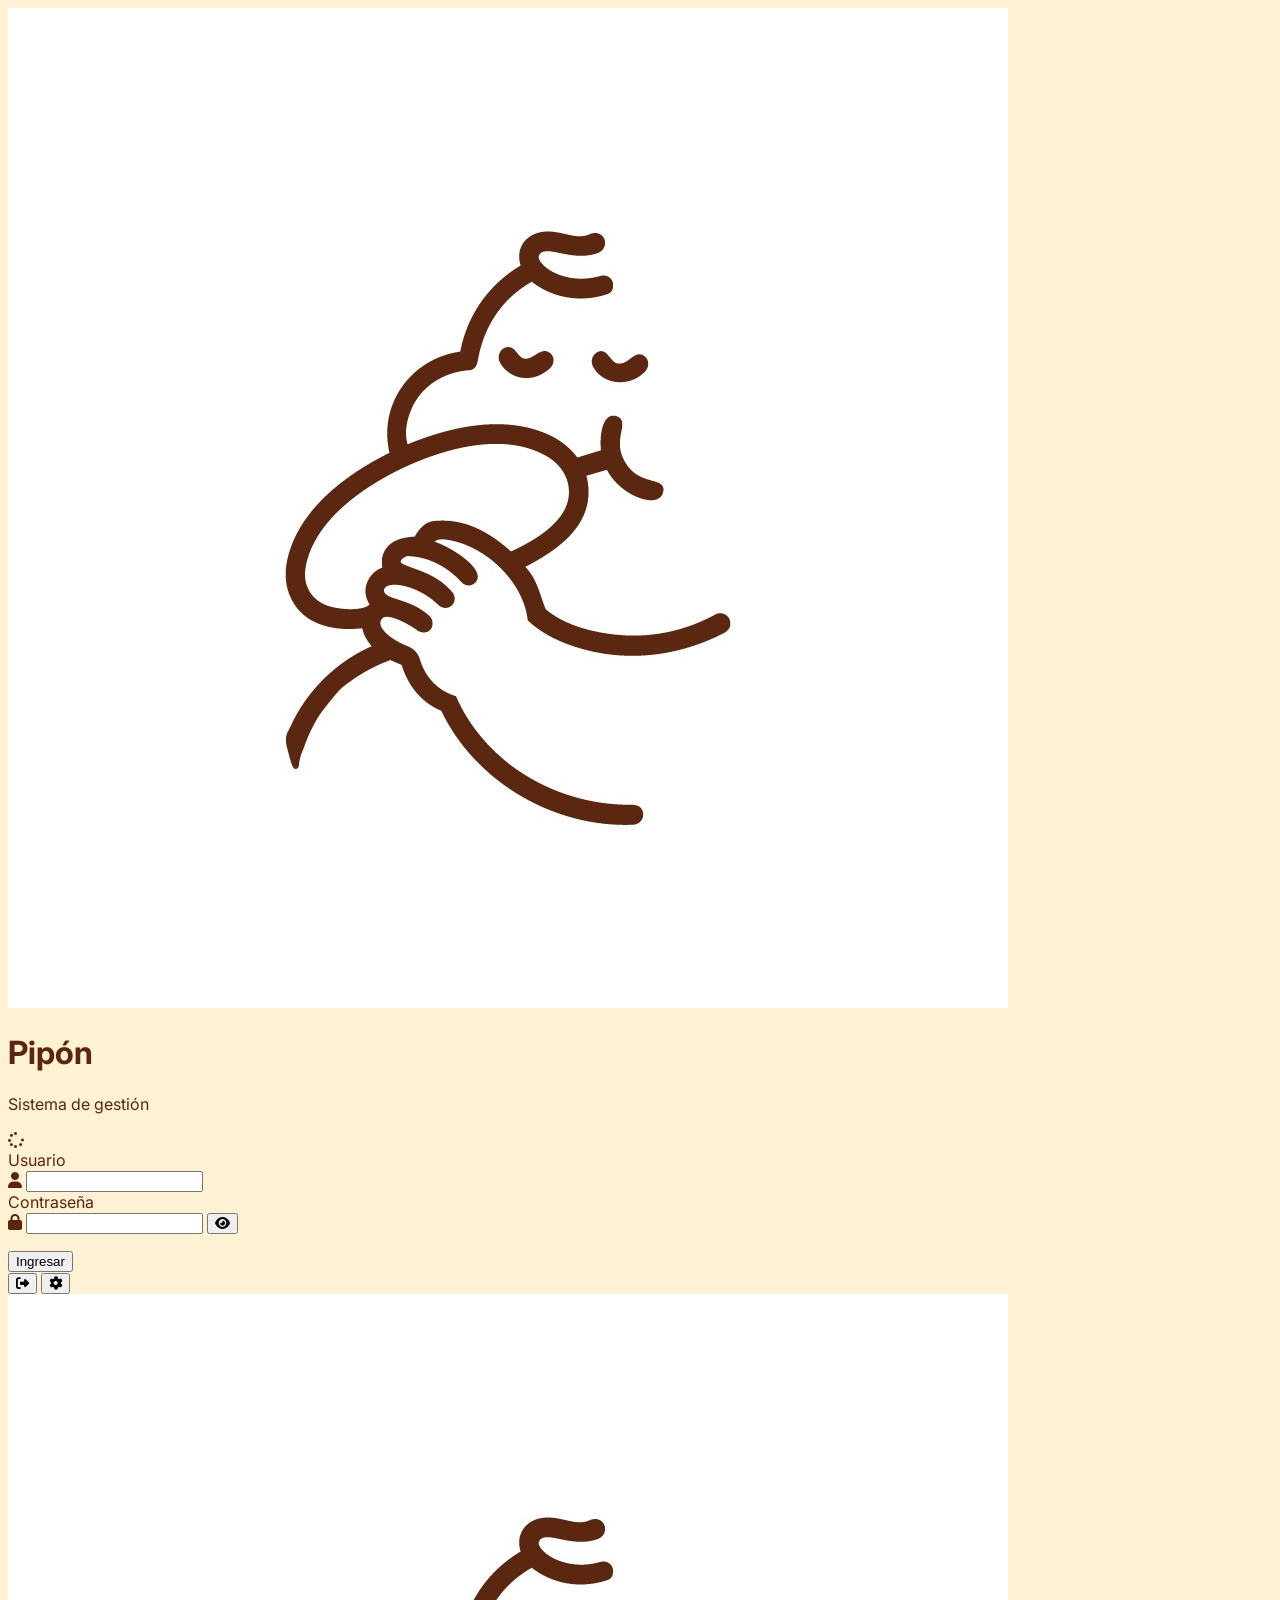
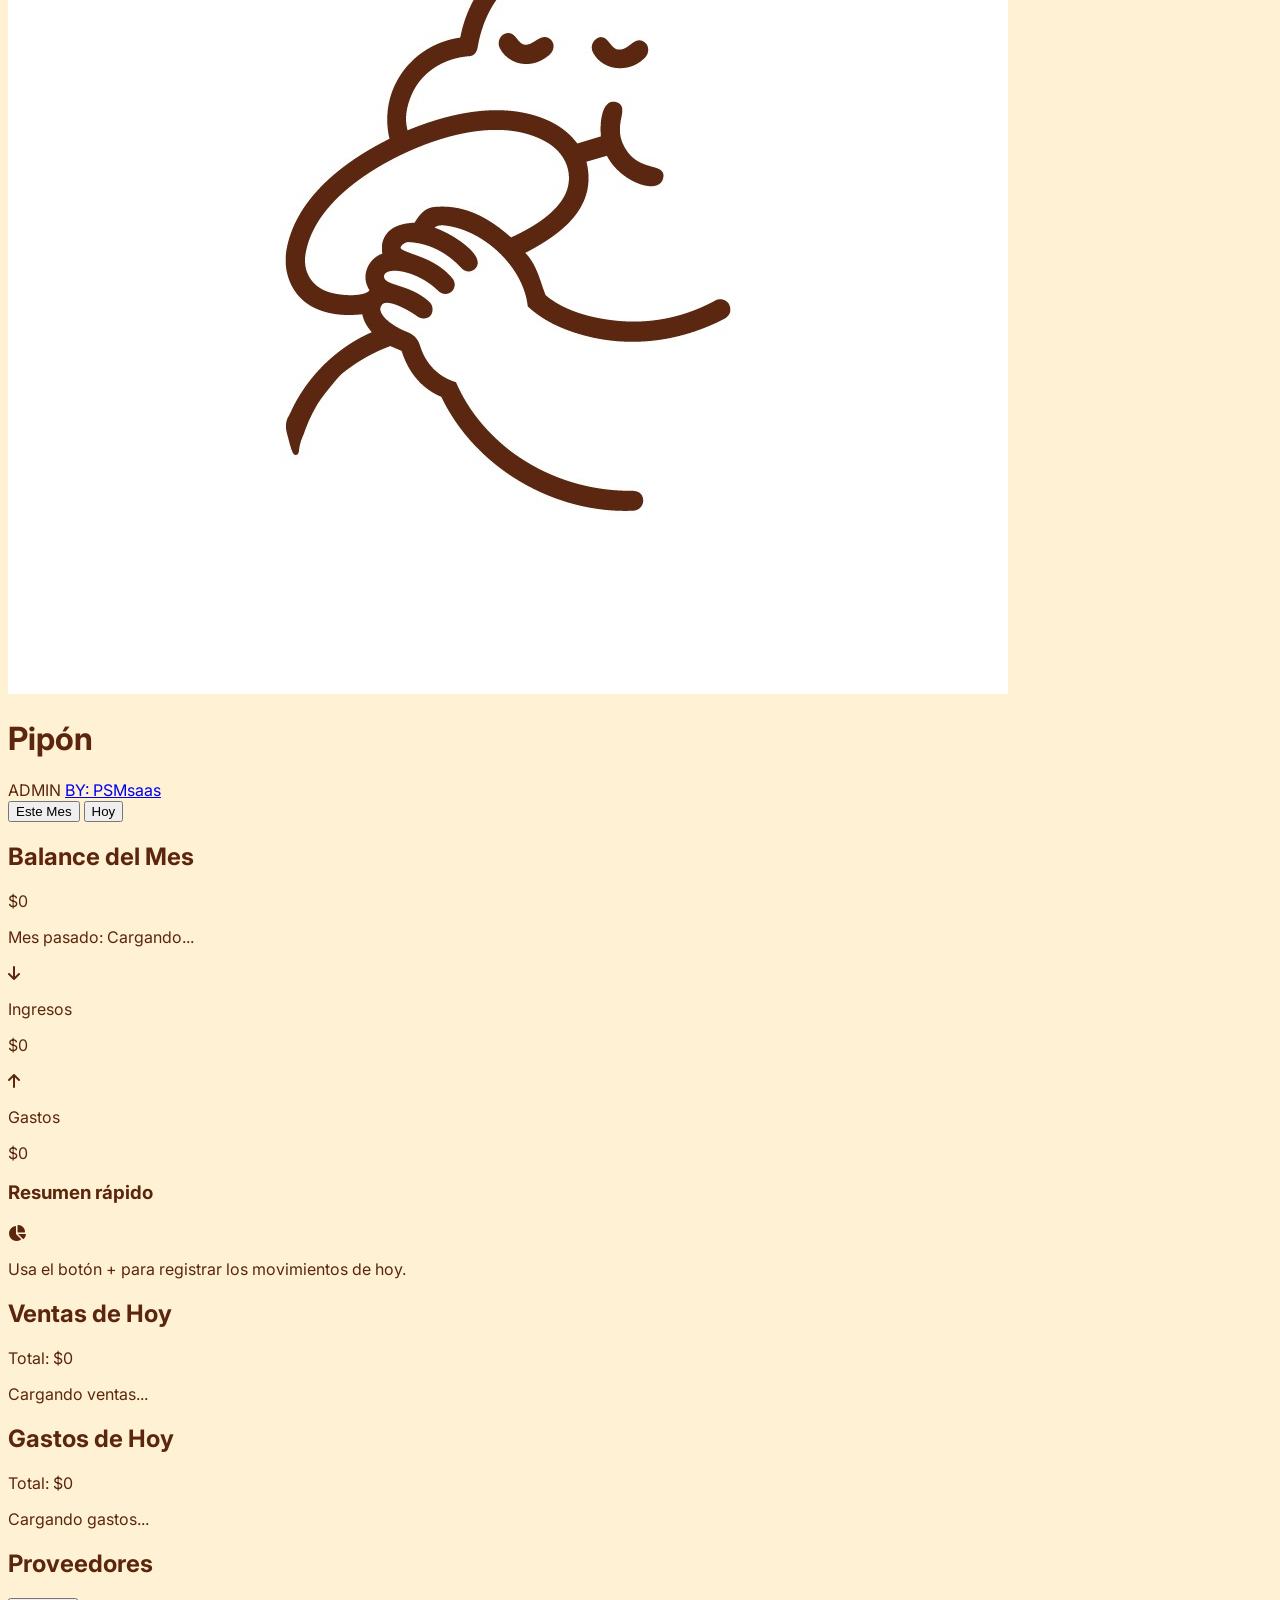
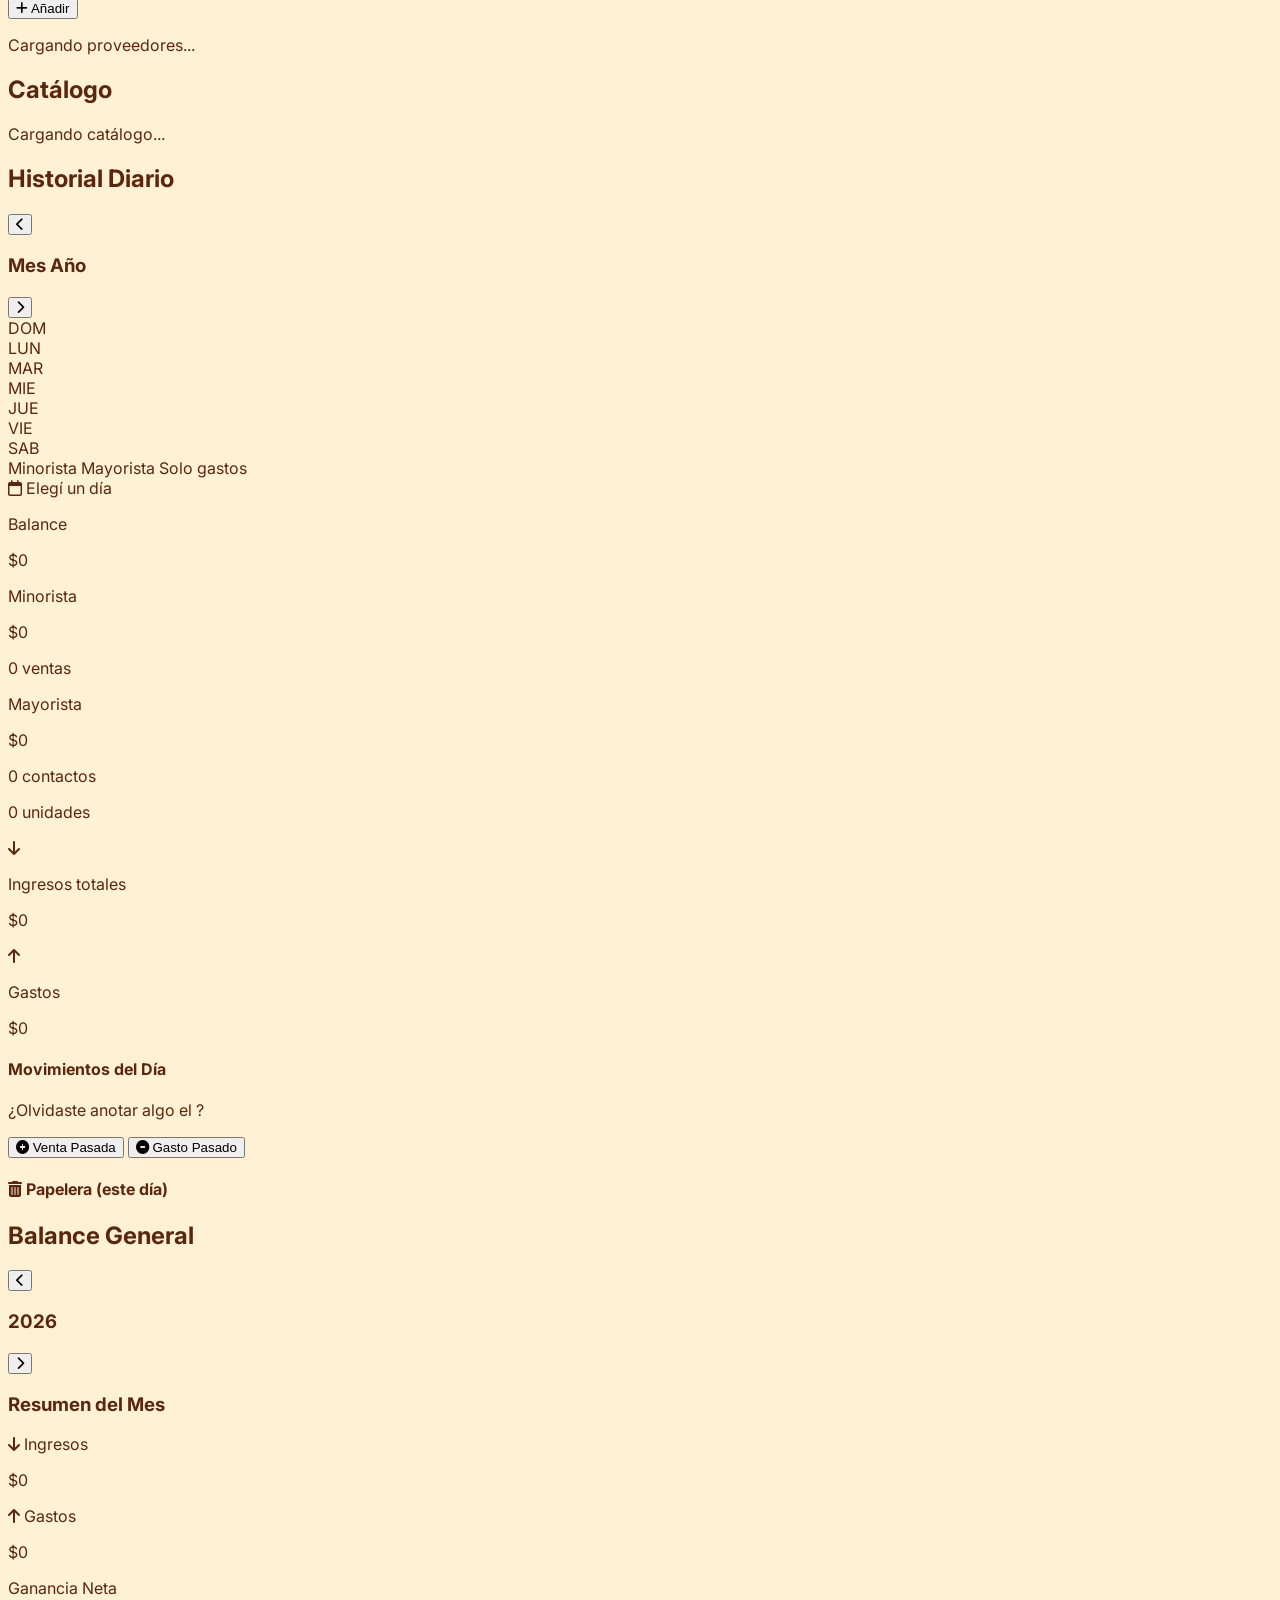
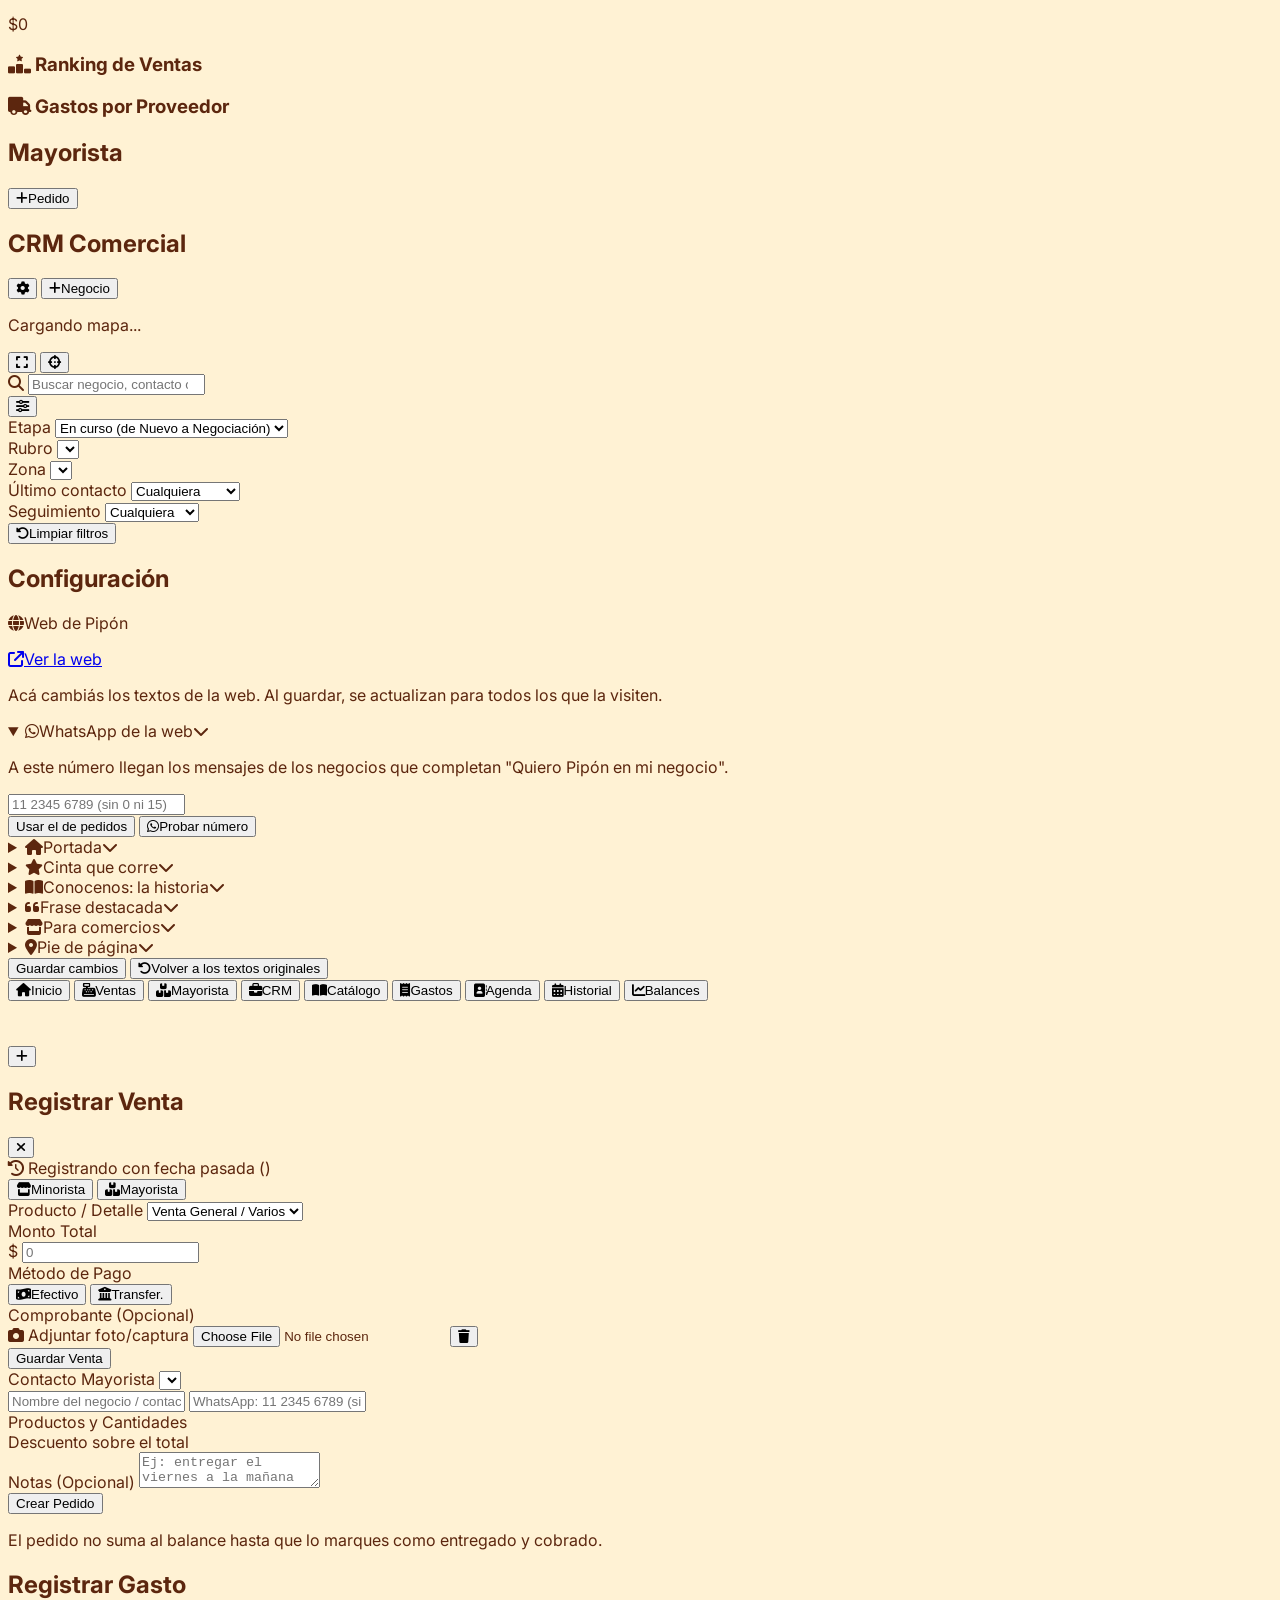
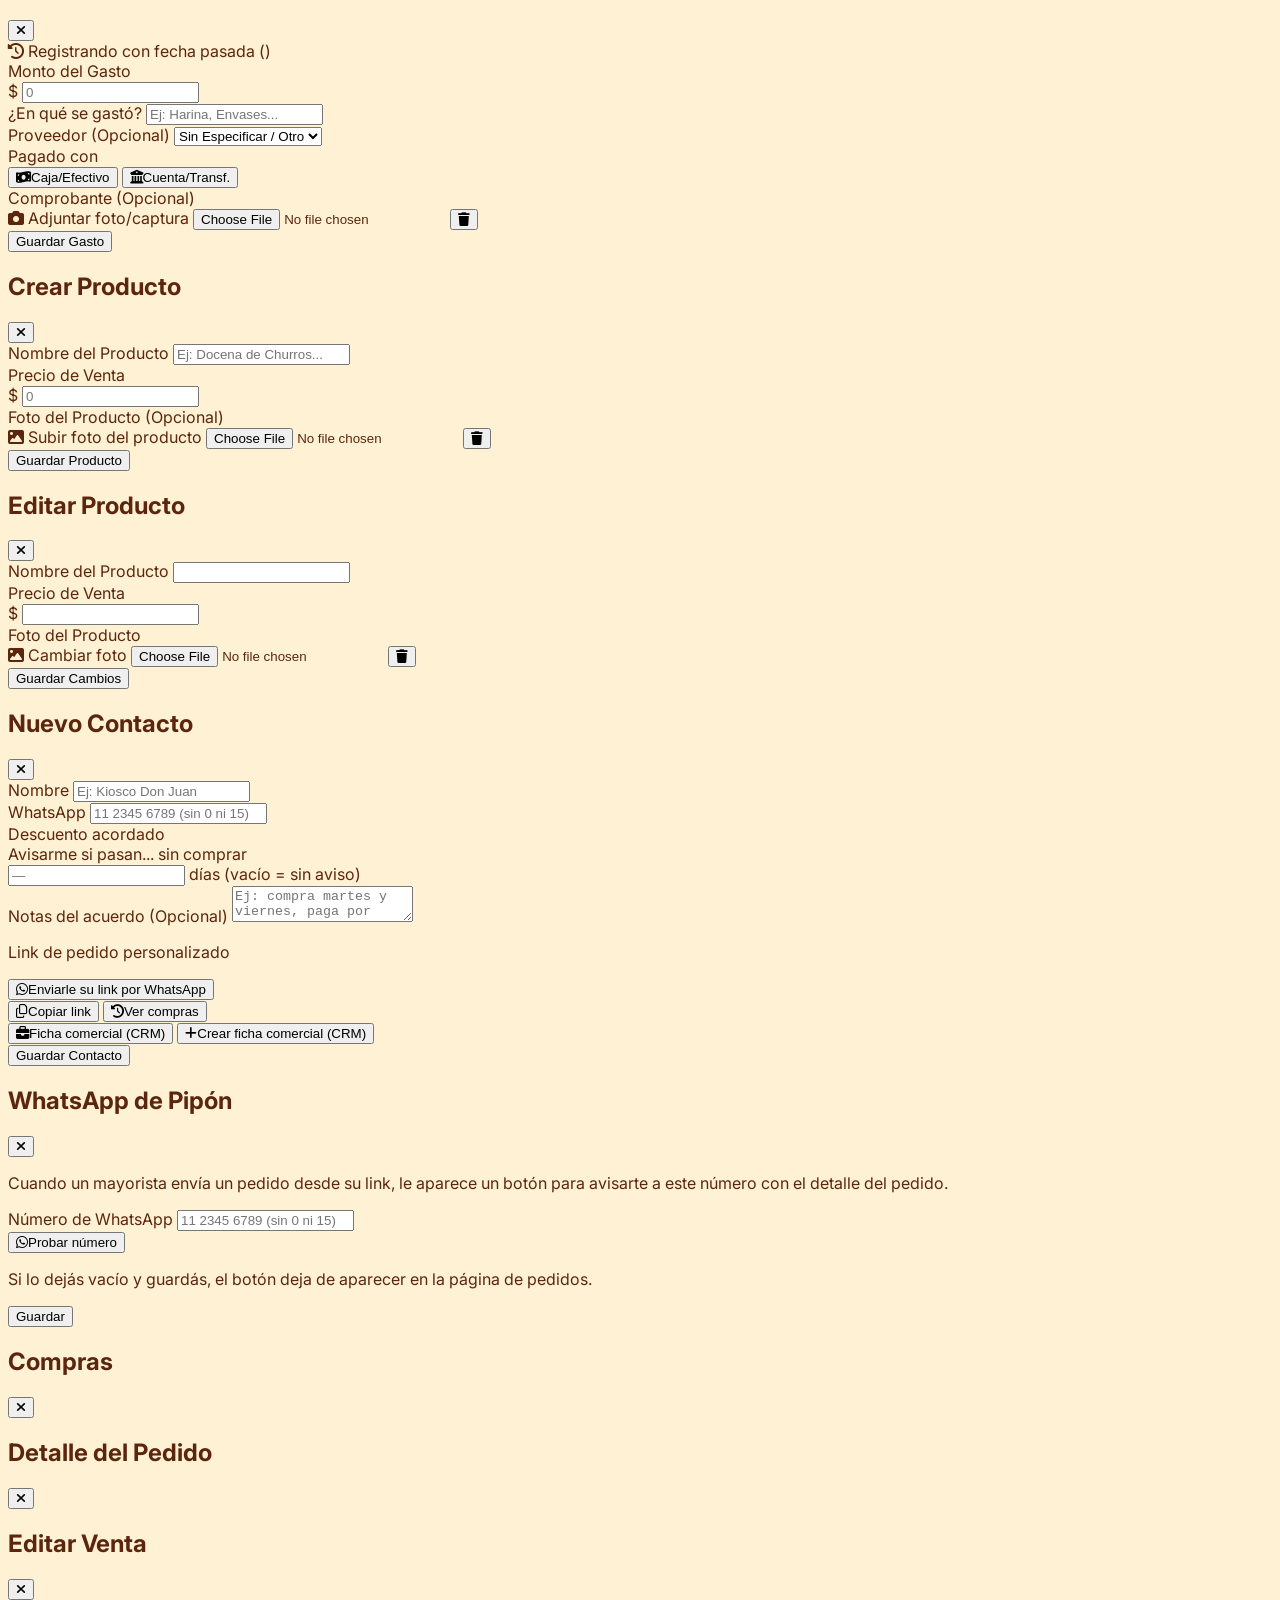
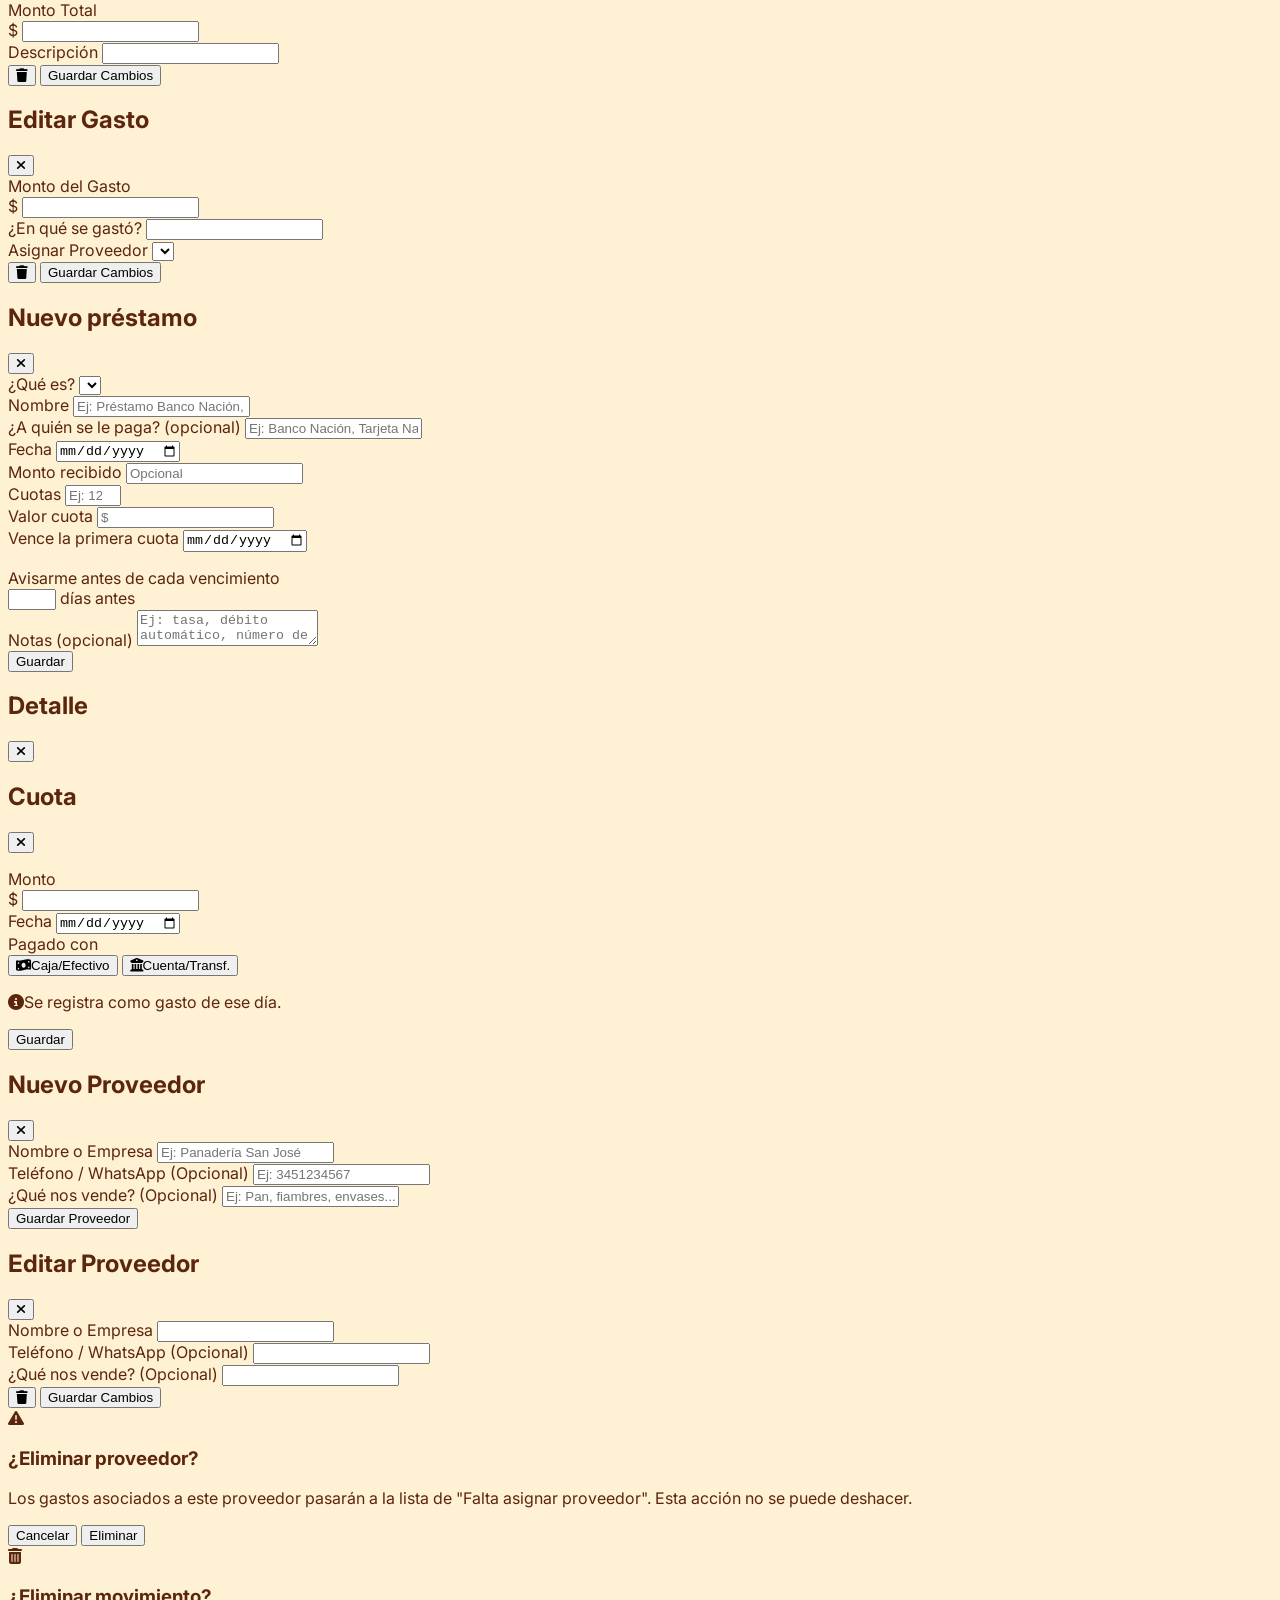
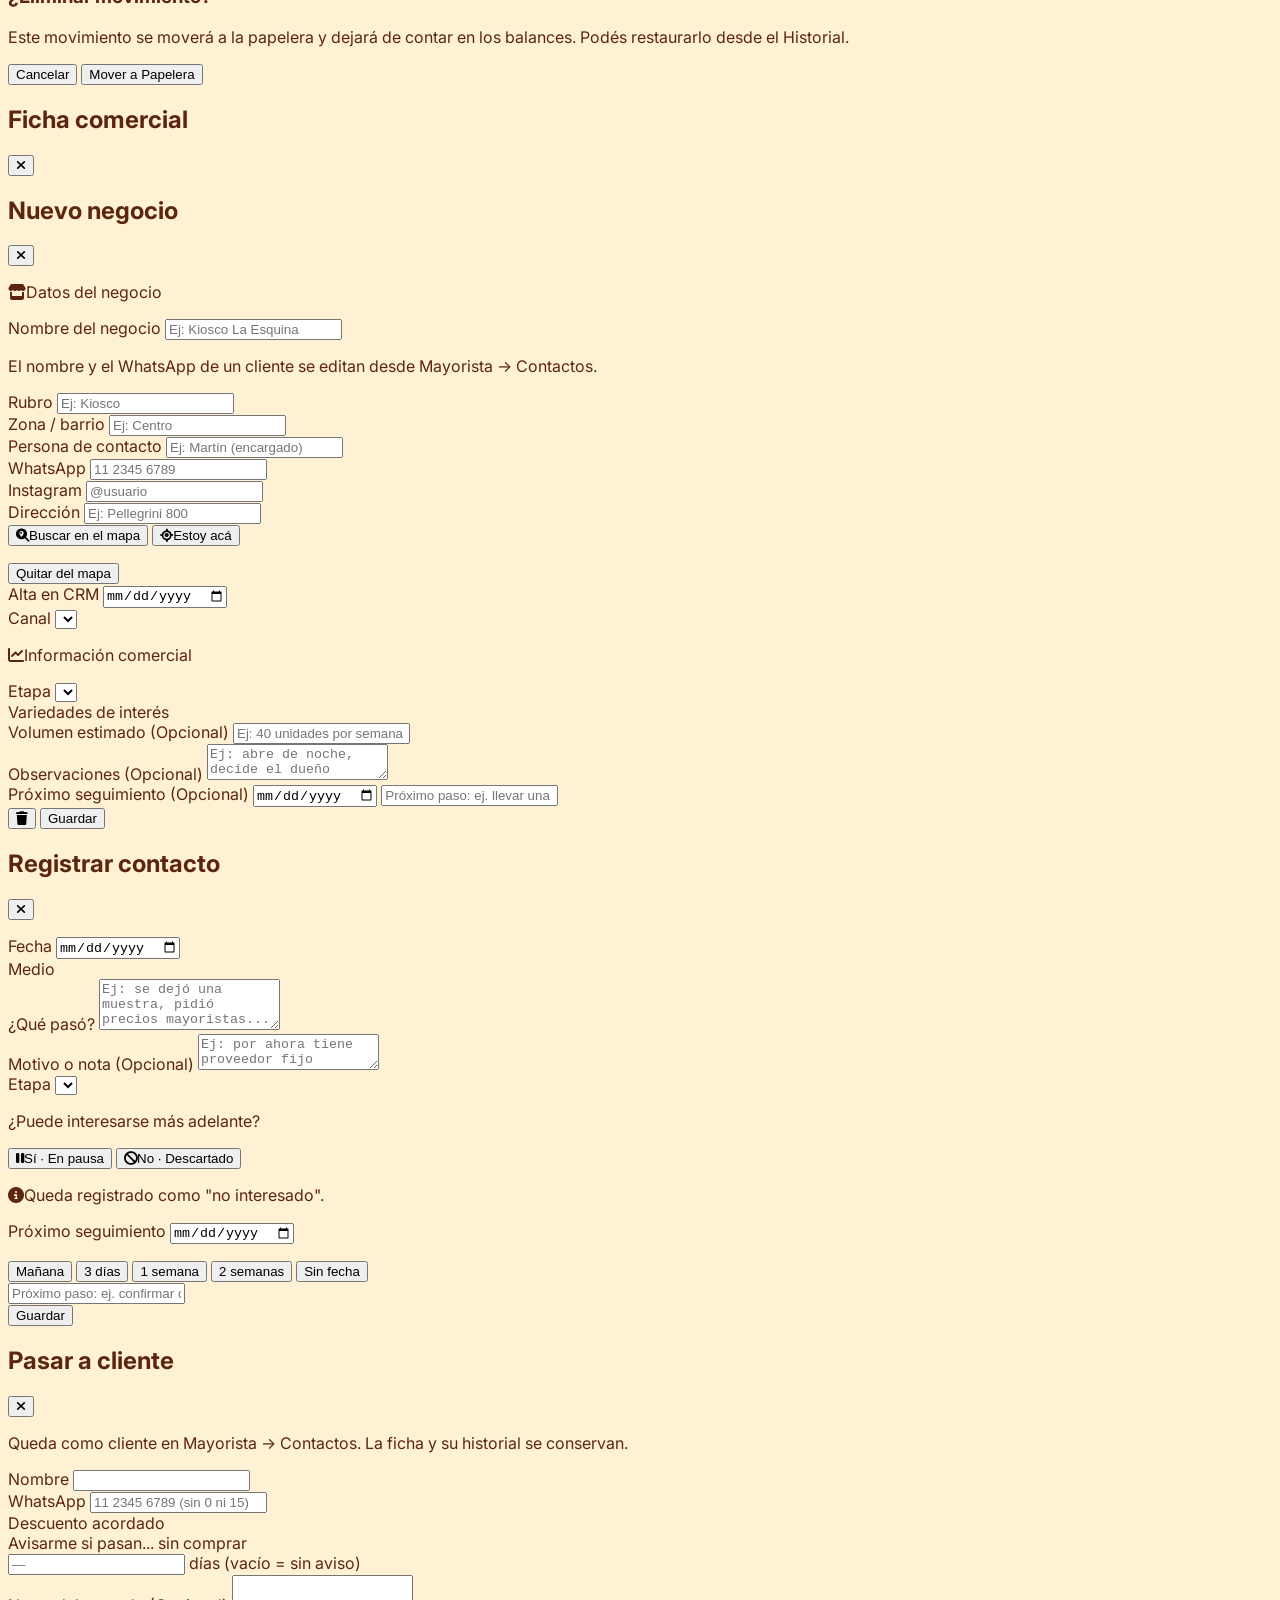
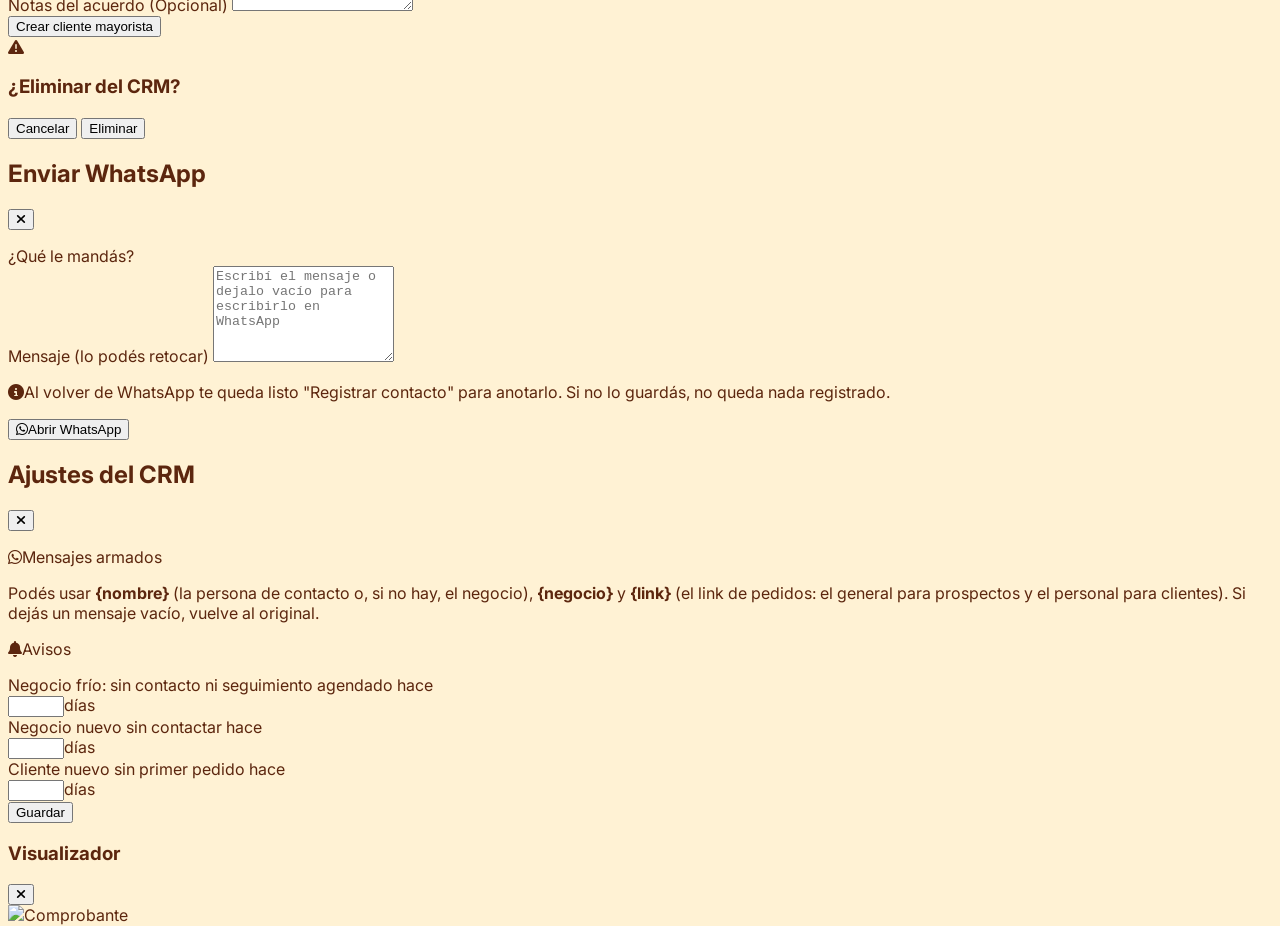
==== commit 33b9257b: "Gastos: préstamos y compras en cuotas con avisos de vencimiento (solo admin) - Solapa "Préstamos y c" ====
--- a/index.html
+++ b/index.html
@@ -99,6 +99,7 @@
 
             <div id="alertas-mayorista" class="hidden flex-col gap-3 mb-6"></div>
             <div id="alertas-crm" class="hidden flex-col gap-3 mb-6"></div>
+            <div id="alertas-prestamos" class="hidden flex-col gap-3 mb-6"></div>
 
             <h3 class="font-bold text-pipon-brown mb-3 px-1">Resumen rápido</h3>
             <div class="bg-white rounded-2xl p-5 shadow-sm border border-gray-100 text-center">
@@ -118,13 +119,22 @@
         </div>
 
         <div id="content-gastos" class="tab-content hidden">
-            <div class="flex justify-between items-end mb-4 px-1">
-                <h2 class="text-xl font-bold text-pipon-brown">Gastos de Hoy</h2>
-                <span class="text-sm font-bold text-red-600 bg-red-100 px-3 py-1 rounded-full" id="total-gastos-hoy-badge">Total: $0</span>
-            </div>
-            <div id="lista-gastos" class="flex flex-col gap-3 pb-8">
-                <p class="text-center text-gray-500 mt-10">Cargando gastos...</p>
-            </div>
+            <!-- solapas: los préstamos y cuotas los ve solo el admin -->
+            <div class="solo-admin hidden mb-4">
+                <div id="subtabs-gastos" class="grid grid-cols-2 gap-1 bg-white p-1 rounded-2xl shadow-sm border border-gray-100 w-full"></div>
+            </div>
+
+            <div id="gastos-hoy">
+                <div class="flex justify-between items-end mb-4 px-1">
+                    <h2 class="text-xl font-bold text-pipon-brown">Gastos de Hoy</h2>
+                    <span class="text-sm font-bold text-red-600 bg-red-100 px-3 py-1 rounded-full" id="total-gastos-hoy-badge">Total: $0</span>
+                </div>
+                <div id="lista-gastos" class="flex flex-col gap-3 pb-8">
+                    <p class="text-center text-gray-500 mt-10">Cargando gastos...</p>
+                </div>
+            </div>
+
+            <div id="gastos-prestamos" class="hidden"></div>
         </div>
 
         <div id="content-proveedores" class="tab-content hidden">
@@ -471,7 +481,7 @@
             <button onclick="cambiarPestana('mayorista')" id="nav-mayorista" class="nav-btn relative flex flex-col items-center justify-center py-2 text-gray-400 transition-colors rounded-xl"><i class="fa-solid fa-boxes-stacked text-lg mb-1"></i><span class="text-[8.5px] font-bold tracking-tight">Mayorista</span><span id="badge-mayorista" class="hidden absolute top-0 right-0.5 min-w-[16px] h-4 px-1 rounded-full bg-red-500 text-white text-[9px] font-black items-center justify-center"></span></button>
             <button onclick="cambiarPestana('crm')" id="nav-crm" class="nav-btn solo-admin hidden relative flex-col items-center justify-center py-2 text-gray-400 transition-colors rounded-xl"><i class="fa-solid fa-briefcase text-lg mb-1"></i><span class="text-[8.5px] font-bold tracking-tight">CRM</span><span id="badge-crm" class="hidden absolute top-0 right-0.5 min-w-[16px] h-4 px-1 rounded-full bg-red-500 text-white text-[9px] font-black items-center justify-center"></span></button>
             <button onclick="cambiarPestana('catalogo')" id="nav-catalogo" class="nav-btn flex flex-col items-center justify-center py-2 text-gray-400 transition-colors rounded-xl"><i class="fa-solid fa-book-open text-lg mb-1"></i><span class="text-[8.5px] font-bold tracking-tight">Catálogo</span></button>
-            <button onclick="cambiarPestana('gastos')" id="nav-gastos" class="nav-btn flex flex-col items-center justify-center py-2 text-gray-400 transition-colors rounded-xl"><i class="fa-solid fa-receipt text-lg mb-1"></i><span class="text-[8.5px] font-bold tracking-tight">Gastos</span></button>
+            <button onclick="cambiarPestana('gastos')" id="nav-gastos" class="nav-btn relative flex flex-col items-center justify-center py-2 text-gray-400 transition-colors rounded-xl"><i class="fa-solid fa-receipt text-lg mb-1"></i><span class="text-[8.5px] font-bold tracking-tight">Gastos</span><span id="badge-gastos" class="hidden absolute top-0 right-0.5 min-w-[16px] h-4 px-1 rounded-full bg-red-500 text-white text-[9px] font-black items-center justify-center"></span></button>
             <button onclick="cambiarPestana('proveedores')" id="nav-proveedores" class="nav-btn flex flex-col items-center justify-center py-2 text-gray-400 transition-colors rounded-xl"><i class="fa-solid fa-address-book text-lg mb-1"></i><span class="text-[8.5px] font-bold tracking-tight">Agenda</span></button>
             <button onclick="cambiarPestana('historial')" id="nav-historial" class="nav-btn flex flex-col items-center justify-center py-2 text-gray-400 transition-colors rounded-xl"><i class="fa-solid fa-calendar-days text-lg mb-1"></i><span class="text-[8.5px] font-bold tracking-tight">Historial</span></button>
             <button onclick="cambiarPestana('balances')" id="nav-balances" class="nav-btn flex flex-col items-center justify-center py-2 text-gray-400 transition-colors rounded-xl"><i class="fa-solid fa-chart-line text-lg mb-1"></i><span class="text-[8.5px] font-bold tracking-tight">Balances</span></button>
@@ -886,6 +896,129 @@
                     <button type="button" onclick="confirmarEliminarTransaccion('gasto')" class="solo-admin hidden w-14 bg-red-50 text-red-500 rounded-2xl items-center justify-center text-lg active:bg-red-100 transition-colors" aria-label="Eliminar gasto"><i class="fa-solid fa-trash"></i></button>
                     <button type="submit" class="flex-1 bg-red-500 hover:bg-red-600 text-white font-black py-4 rounded-2xl text-lg shadow-lg shadow-red-200 active:scale-95 transition-all">Guardar Cambios</button>
                 </div>
+            </form>
+        </div>
+    </div>
+
+    <!-- Préstamos y cuotas (solo admin) -->
+    <div id="modalPrestamo" class="fixed inset-0 z-50 hidden flex flex-col justify-end bg-black/40 backdrop-blur-sm">
+        <div class="bg-white w-full rounded-t-3xl p-5 pb-8 modal-enter shadow-2xl relative max-h-[92vh] overflow-y-auto">
+            <div class="w-12 h-1.5 bg-gray-200 rounded-full mx-auto mb-5"></div>
+            <div class="flex justify-between items-center mb-6">
+                <h2 id="titulo-modal-prestamo" class="text-2xl font-black text-amber-600">Nuevo préstamo</h2>
+                <button type="button" onclick="cerrarModal('modalPrestamo')" class="w-8 h-8 bg-gray-100 rounded-full text-gray-500"><i class="fa-solid fa-xmark"></i></button>
+            </div>
+
+            <form id="form-prestamo" onsubmit="guardarPrestamo(event)" oninput="renderVistaPreviaPrestamo()">
+                <input type="hidden" id="prestamo-id">
+
+                <div class="mb-4">
+                    <label class="block text-xs font-bold text-gray-400 uppercase tracking-widest mb-2">¿Qué es?</label>
+                    <select id="prestamo-tipo" class="w-full bg-gray-50 border border-gray-200 rounded-xl px-4 py-3 outline-none focus:border-amber-500 focus:bg-white transition-all font-bold text-gray-700 appearance-none"></select>
+                </div>
+
+                <div class="mb-4">
+                    <label class="block text-xs font-bold text-gray-400 uppercase tracking-widest mb-2">Nombre</label>
+                    <input type="text" id="prestamo-nombre" maxlength="60" class="w-full bg-gray-50 border border-gray-200 rounded-xl px-4 py-3 outline-none focus:border-amber-500 focus:bg-white transition-all font-medium" placeholder="Ej: Préstamo Banco Nación, Heladera en cuotas" required>
+                </div>
+
+                <div class="mb-4">
+                    <label class="block text-xs font-bold text-gray-400 uppercase tracking-widest mb-2">¿A quién se le paga? <span class="normal-case font-semibold tracking-normal">(opcional)</span></label>
+                    <input type="text" id="prestamo-acreedor" maxlength="60" class="w-full bg-gray-50 border border-gray-200 rounded-xl px-4 py-3 outline-none focus:border-amber-500 focus:bg-white transition-all font-medium" placeholder="Ej: Banco Nación, Tarjeta Naranja">
+                </div>
+
+                <div class="grid grid-cols-2 gap-3 mb-4">
+                    <div class="min-w-0">
+                        <label class="block text-xs font-bold text-gray-400 uppercase tracking-widest mb-2">Fecha</label>
+                        <input type="date" id="prestamo-fecha" class="w-full bg-gray-50 border border-gray-200 rounded-xl px-3 py-3 outline-none focus:border-amber-500 focus:bg-white transition-all font-medium" required>
+                    </div>
+                    <div class="min-w-0">
+                        <label id="label-prestamo-monto" class="block text-xs font-bold text-gray-400 uppercase tracking-widest mb-2">Monto recibido</label>
+                        <input type="number" id="prestamo-monto" min="0" step="0.01" inputmode="decimal" class="w-full bg-gray-50 border border-gray-200 rounded-xl px-3 py-3 outline-none focus:border-amber-500 focus:bg-white transition-all font-medium" placeholder="Opcional">
+                    </div>
+                </div>
+
+                <!-- el calendario de cuotas se arma al crear; después cada cuota se edita desde el detalle -->
+                <div id="prestamo-campos-cuotas" class="bg-amber-50/60 border border-amber-100 rounded-2xl p-4 mb-4">
+                    <div class="grid grid-cols-2 gap-3 mb-3">
+                        <div class="min-w-0">
+                            <label class="block text-xs font-bold text-gray-400 uppercase tracking-widest mb-2">Cuotas</label>
+                            <input type="number" id="prestamo-cuotas" min="1" max="120" step="1" inputmode="numeric" class="w-full bg-white border border-gray-200 rounded-xl px-3 py-3 outline-none focus:border-amber-500 transition-all font-medium" placeholder="Ej: 12">
+                        </div>
+                        <div class="min-w-0">
+                            <label class="block text-xs font-bold text-gray-400 uppercase tracking-widest mb-2">Valor cuota</label>
+                            <input type="number" id="prestamo-monto-cuota" min="1" step="0.01" inputmode="decimal" class="w-full bg-white border border-gray-200 rounded-xl px-3 py-3 outline-none focus:border-amber-500 transition-all font-medium" placeholder="$">
+                        </div>
+                    </div>
+                    <label class="block text-xs font-bold text-gray-400 uppercase tracking-widest mb-2">Vence la primera cuota</label>
+                    <input type="date" id="prestamo-primer-vencimiento" class="w-full bg-white border border-gray-200 rounded-xl px-3 py-3 outline-none focus:border-amber-500 transition-all font-medium">
+                    <p id="prestamo-vista-previa" class="text-xs font-bold text-amber-800 mt-3"></p>
+                </div>
+
+                <div class="mb-4">
+                    <label class="block text-xs font-bold text-gray-400 uppercase tracking-widest mb-2">Avisarme antes de cada vencimiento</label>
+                    <div class="flex items-center gap-2">
+                        <input type="number" id="prestamo-aviso" min="0" max="60" step="1" inputmode="numeric" class="w-24 bg-gray-50 border border-gray-200 rounded-xl px-3 py-3 outline-none focus:border-amber-500 focus:bg-white transition-all font-bold text-center" required>
+                        <span class="text-sm font-bold text-gray-500">días antes</span>
+                    </div>
+                </div>
+
+                <div class="mb-6">
+                    <label class="block text-xs font-bold text-gray-400 uppercase tracking-widest mb-2">Notas <span class="normal-case font-semibold tracking-normal">(opcional)</span></label>
+                    <textarea id="prestamo-notas" rows="2" maxlength="500" class="w-full bg-gray-50 border border-gray-200 rounded-xl px-4 py-3 outline-none focus:border-amber-500 focus:bg-white transition-all font-medium" placeholder="Ej: tasa, débito automático, número de cuenta"></textarea>
+                </div>
+
+                <button type="submit" class="w-full bg-amber-500 hover:bg-amber-600 text-white font-black py-4 rounded-2xl text-lg shadow-lg shadow-amber-200 active:scale-95 transition-all">Guardar</button>
+            </form>
+        </div>
+    </div>
+
+    <div id="modalPrestamoDetalle" class="fixed inset-0 z-50 hidden flex flex-col justify-end bg-black/40 backdrop-blur-sm">
+        <div class="bg-white w-full rounded-t-3xl p-5 pb-8 modal-enter shadow-2xl relative max-h-[92vh] overflow-y-auto">
+            <div class="w-12 h-1.5 bg-gray-200 rounded-full mx-auto mb-5"></div>
+            <div class="flex justify-between items-center mb-5">
+                <h2 class="text-2xl font-black text-amber-600">Detalle</h2>
+                <button onclick="cerrarModal('modalPrestamoDetalle')" class="w-8 h-8 bg-gray-100 rounded-full text-gray-500"><i class="fa-solid fa-xmark"></i></button>
+            </div>
+            <div id="prestamo-detalle-contenido"></div>
+        </div>
+    </div>
+
+    <!-- pagar o editar una cuota: va encima del detalle -->
+    <div id="modalCuota" class="fixed inset-0 z-[55] hidden flex flex-col justify-end bg-black/40 backdrop-blur-sm">
+        <div class="bg-white w-full rounded-t-3xl p-5 pb-8 modal-enter shadow-2xl relative max-h-[92vh] overflow-y-auto">
+            <div class="w-12 h-1.5 bg-gray-200 rounded-full mx-auto mb-5"></div>
+            <div class="flex justify-between items-center mb-5">
+                <h2 id="titulo-modal-cuota" class="text-2xl font-black text-amber-600">Cuota</h2>
+                <button type="button" onclick="cerrarModal('modalCuota')" class="w-8 h-8 bg-gray-100 rounded-full text-gray-500"><i class="fa-solid fa-xmark"></i></button>
+            </div>
+            <form id="form-cuota" onsubmit="guardarCuota(event)">
+                <p id="cuota-subtitulo" class="text-sm font-bold text-gray-500 mb-5"></p>
+
+                <div class="mb-5 text-center">
+                    <label class="block text-xs font-bold text-gray-400 uppercase tracking-widest mb-2">Monto</label>
+                    <div class="flex justify-center items-center gap-1 text-4xl font-black text-gray-800">
+                        <span class="text-2xl text-gray-400">$</span>
+                        <input type="number" id="cuota-monto" class="w-56 max-w-[80%] bg-transparent outline-none text-center p-0 border-b-2 border-dashed border-gray-300 focus:border-amber-500 transition-colors" required min="1" step="0.01" inputmode="decimal">
+                    </div>
+                </div>
+
+                <div class="mb-5">
+                    <label id="label-cuota-fecha" class="block text-xs font-bold text-gray-400 uppercase tracking-widest mb-2">Fecha</label>
+                    <input type="date" id="cuota-fecha" class="w-full bg-gray-50 border border-gray-200 rounded-xl px-4 py-3 outline-none focus:border-amber-500 focus:bg-white transition-all font-medium" required>
+                </div>
+
+                <div id="cuota-campo-metodo" class="mb-6">
+                    <label class="block text-xs font-bold text-gray-400 uppercase tracking-widest mb-2">Pagado con</label>
+                    <div class="grid grid-cols-2 gap-3">
+                        <button type="button" onclick="seleccionarMetodo('cuota', 'Efectivo', this)" class="metodo-btn-cuota border-2 border-red-500 bg-red-50 text-red-700 font-bold py-3 rounded-xl transition-all"><i class="fa-solid fa-money-bill-wave mr-2"></i>Caja/Efectivo</button>
+                        <button type="button" onclick="seleccionarMetodo('cuota', 'Transferencia', this)" class="metodo-btn-cuota border-2 border-gray-200 text-gray-500 font-bold py-3 rounded-xl transition-all"><i class="fa-solid fa-building-columns mr-2"></i>Cuenta/Transf.</button>
+                    </div>
+                    <input type="hidden" id="cuota-metodo" value="Efectivo">
+                    <p class="text-[11px] text-gray-400 font-medium mt-3"><i class="fa-solid fa-circle-info mr-1"></i>Se registra como gasto de ese día.</p>
+                </div>
+
+                <button id="cuota-boton" type="submit" class="w-full bg-amber-500 hover:bg-amber-600 text-white font-black py-4 rounded-2xl text-lg shadow-lg shadow-amber-200 active:scale-95 transition-all">Guardar</button>
             </form>
         </div>
     </div>
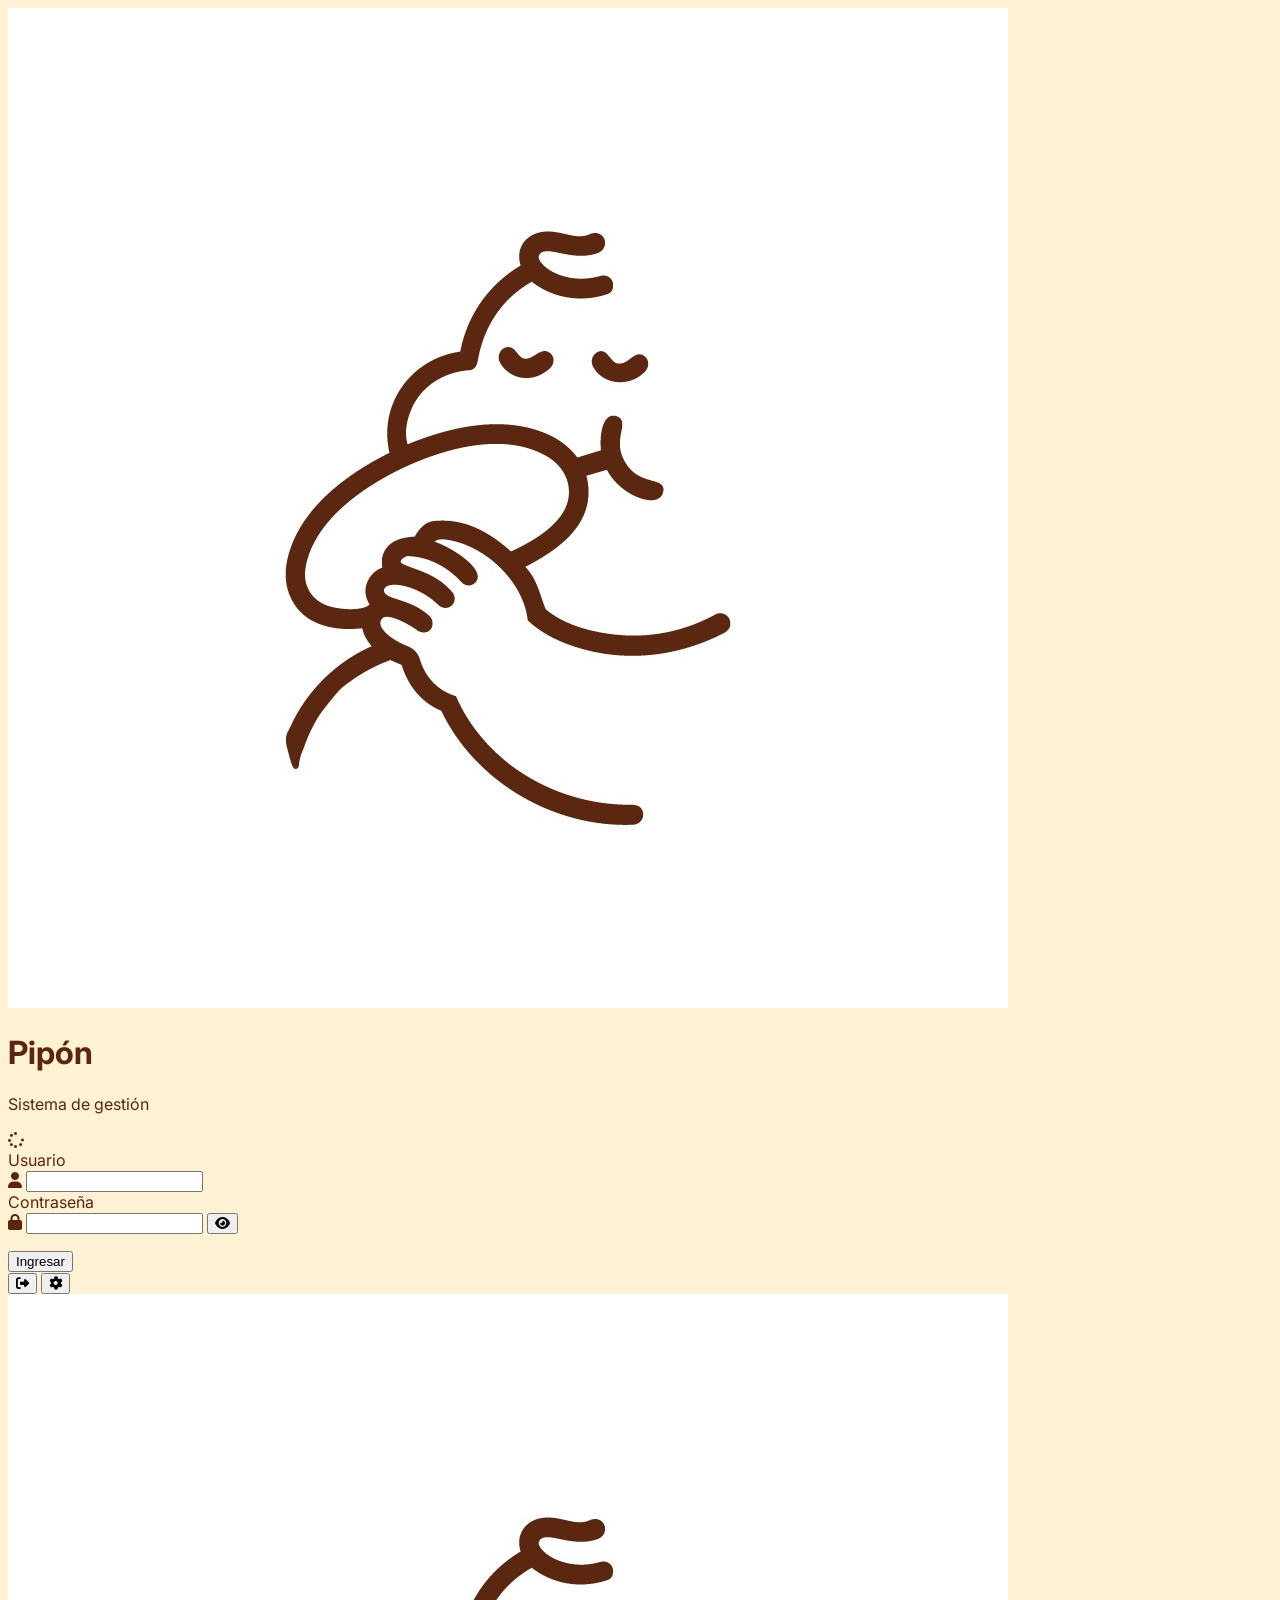
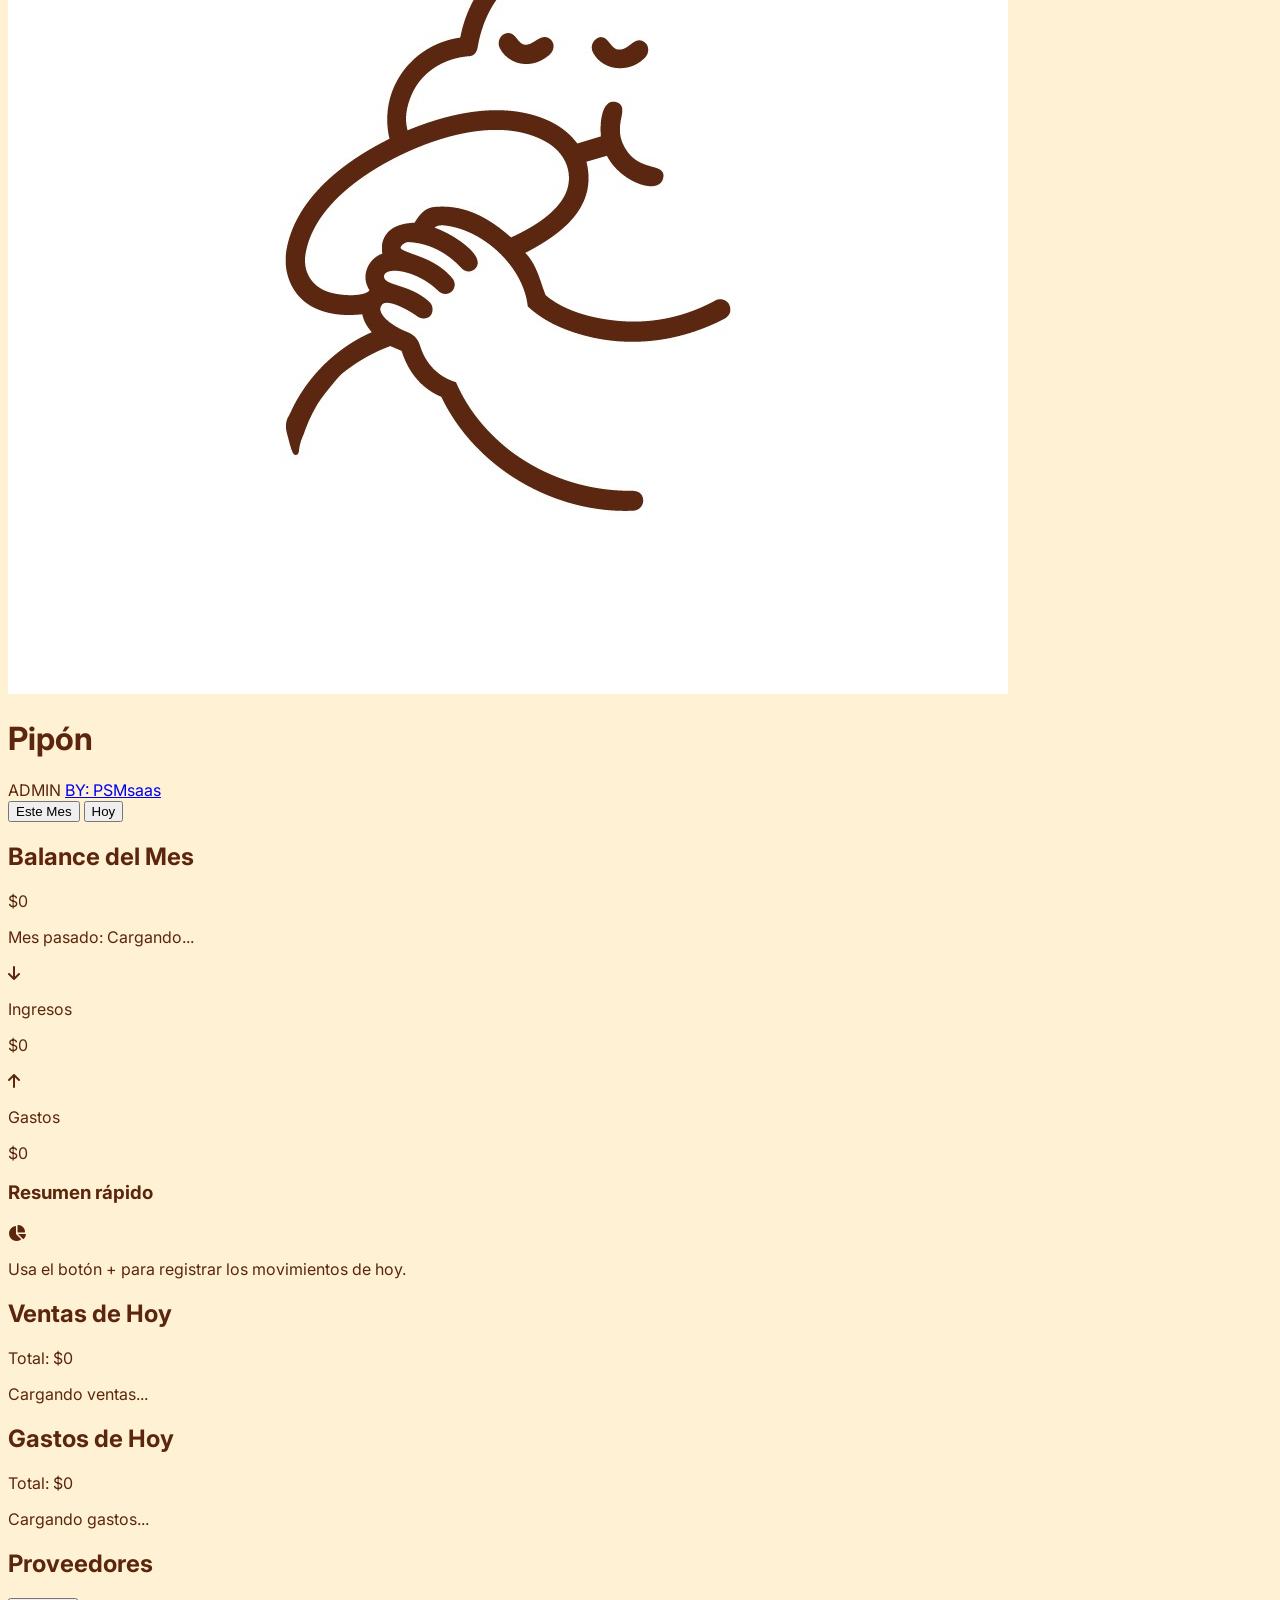
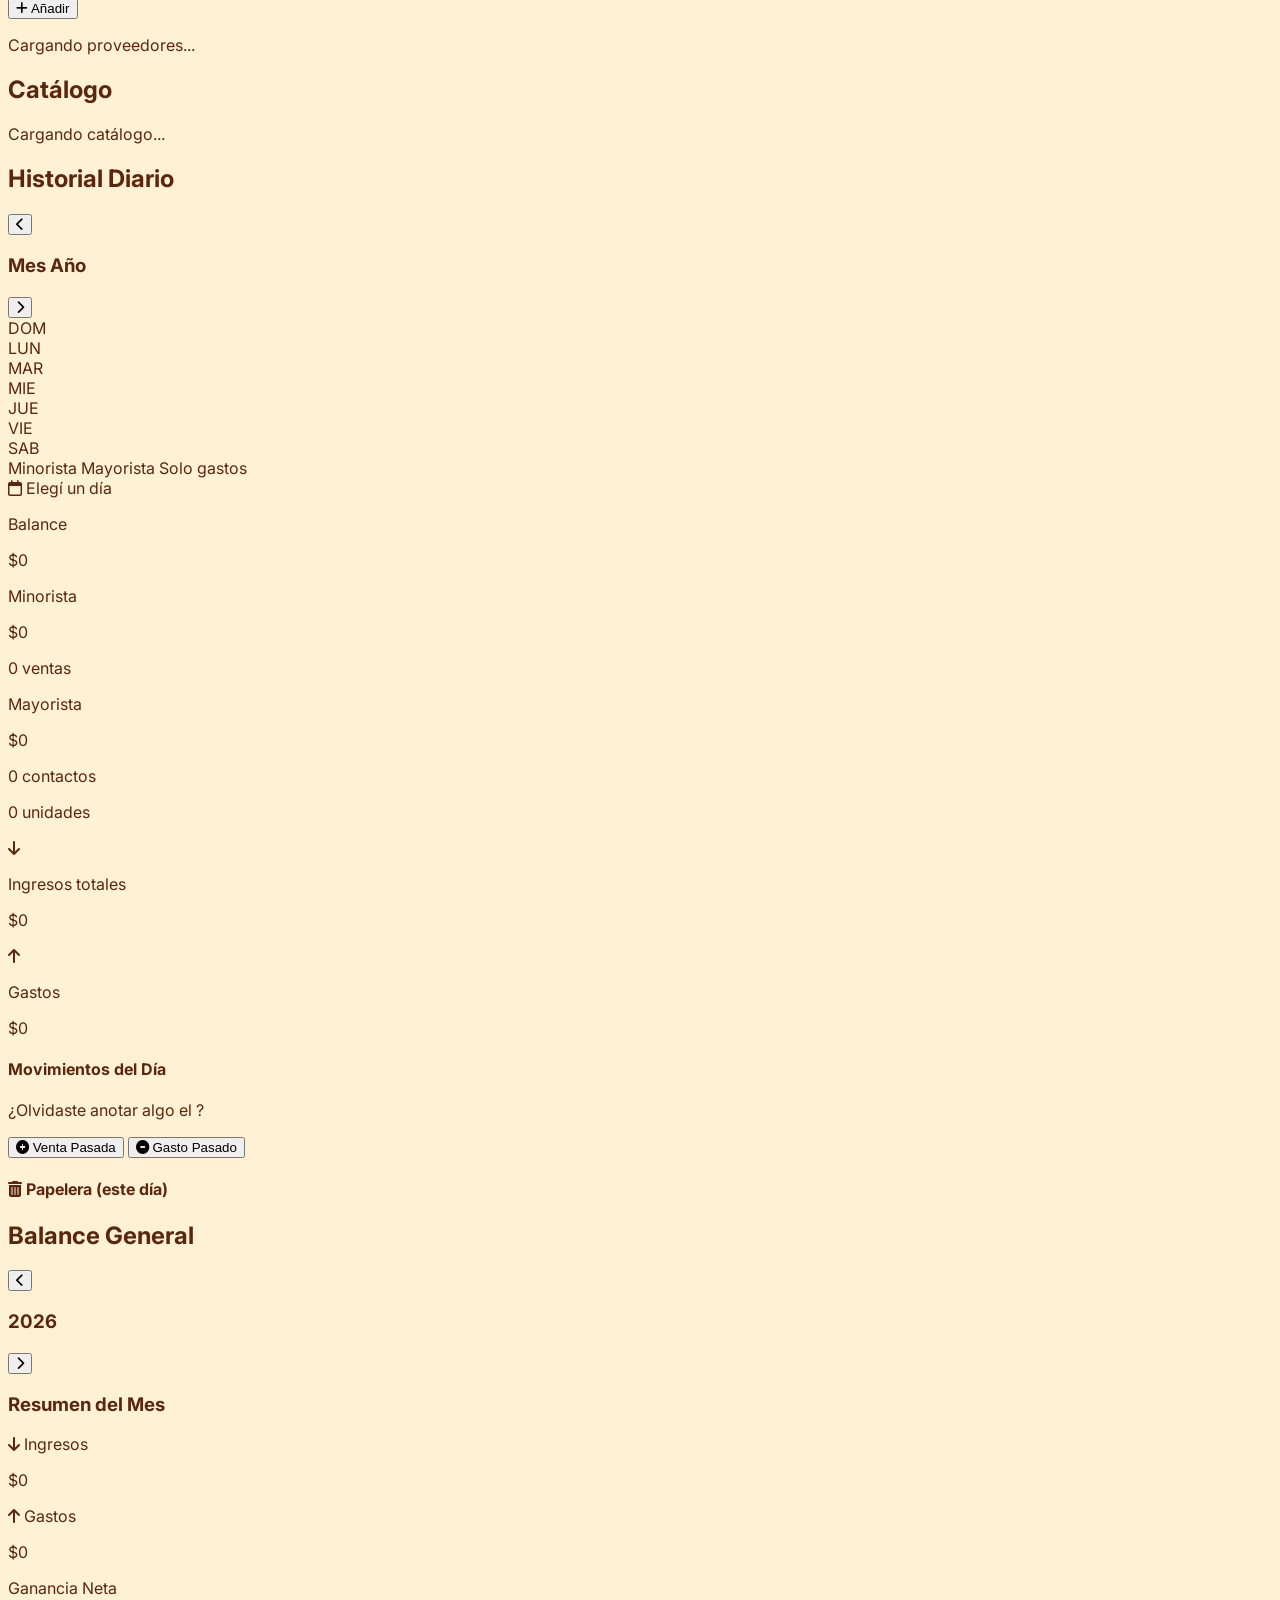
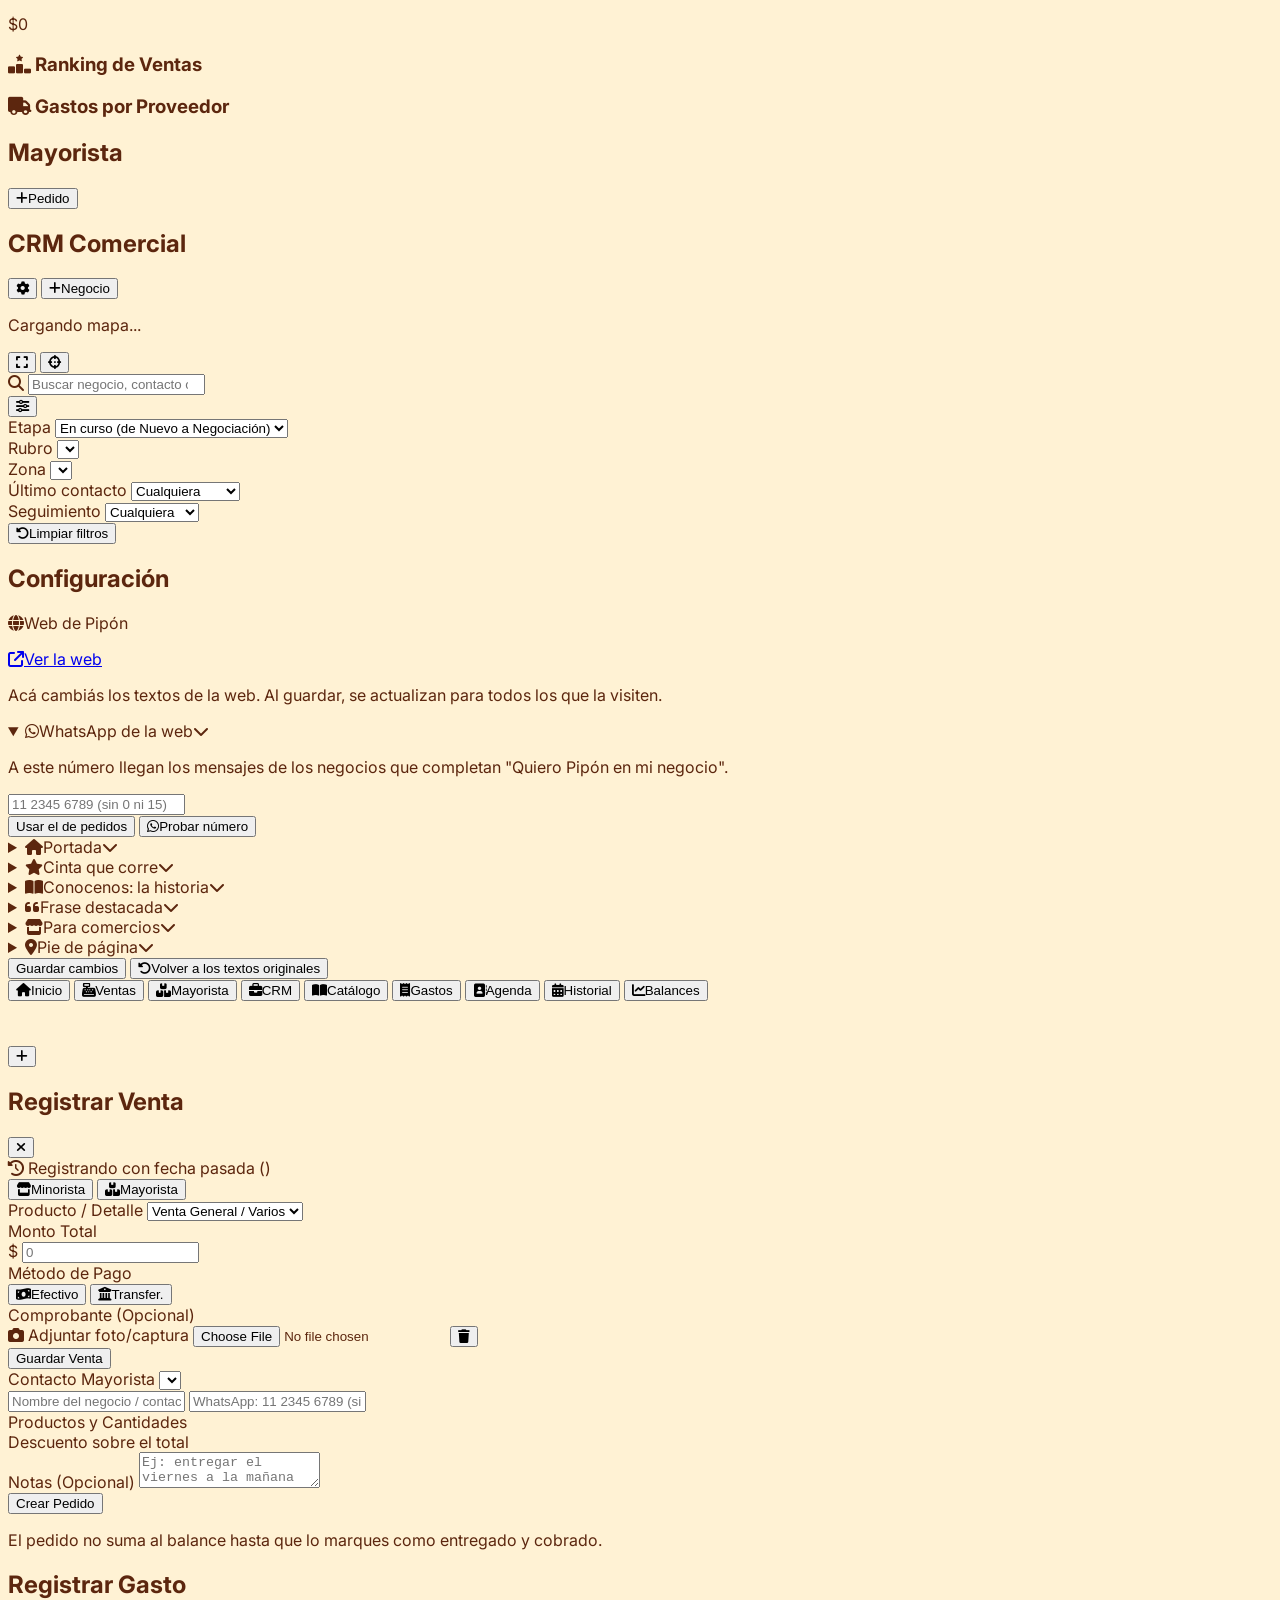
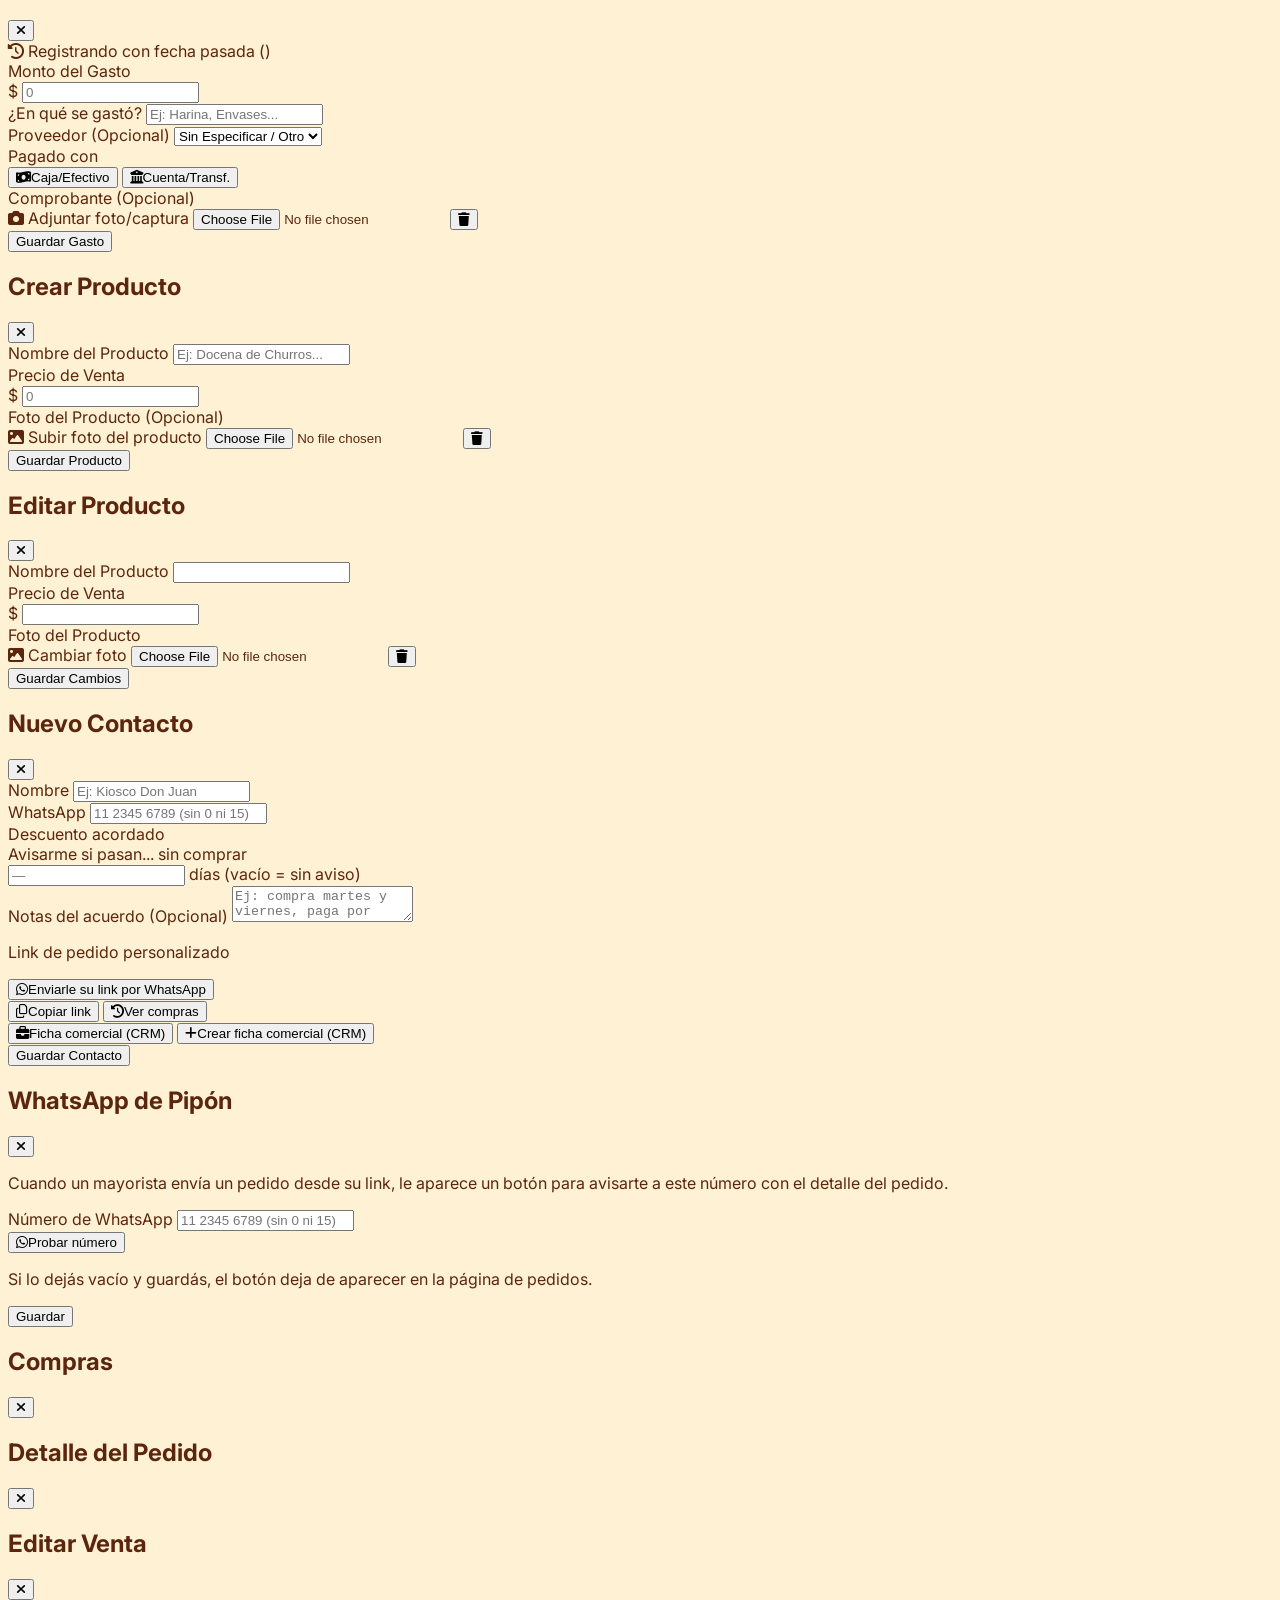
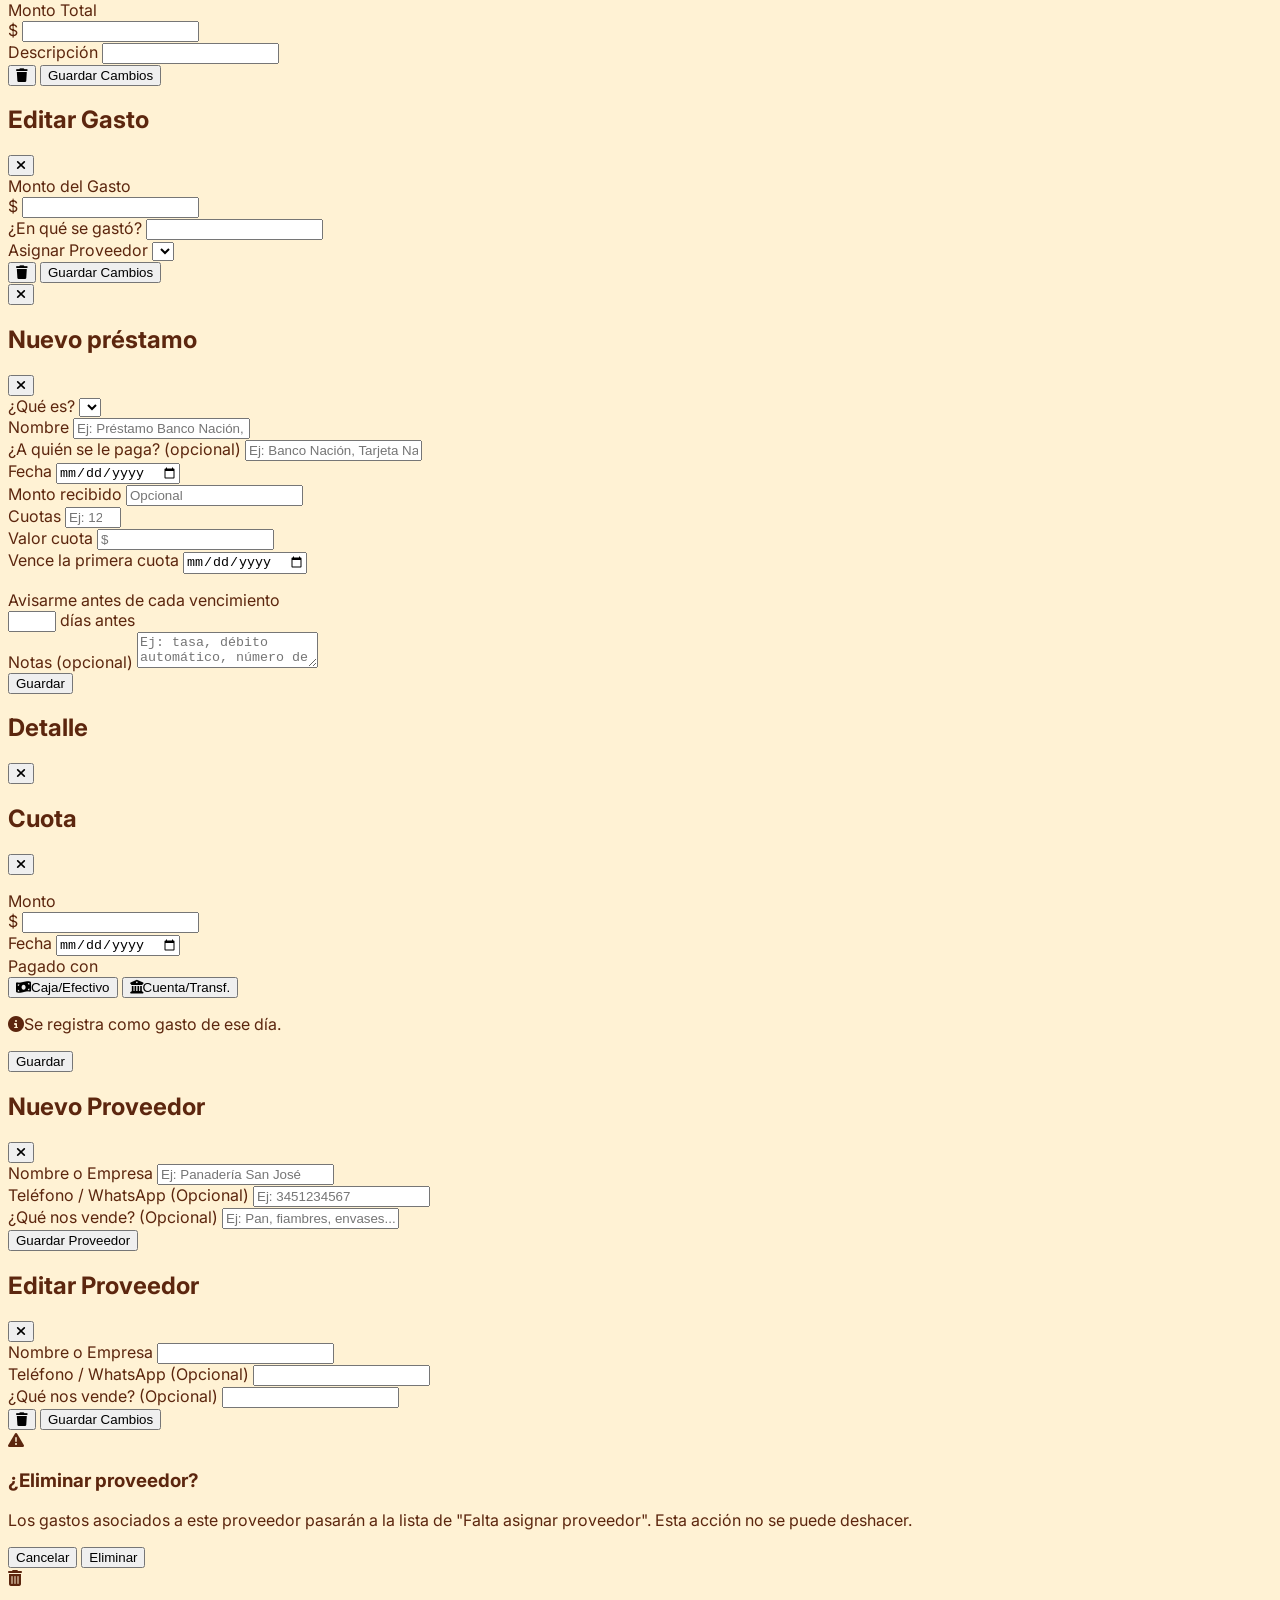
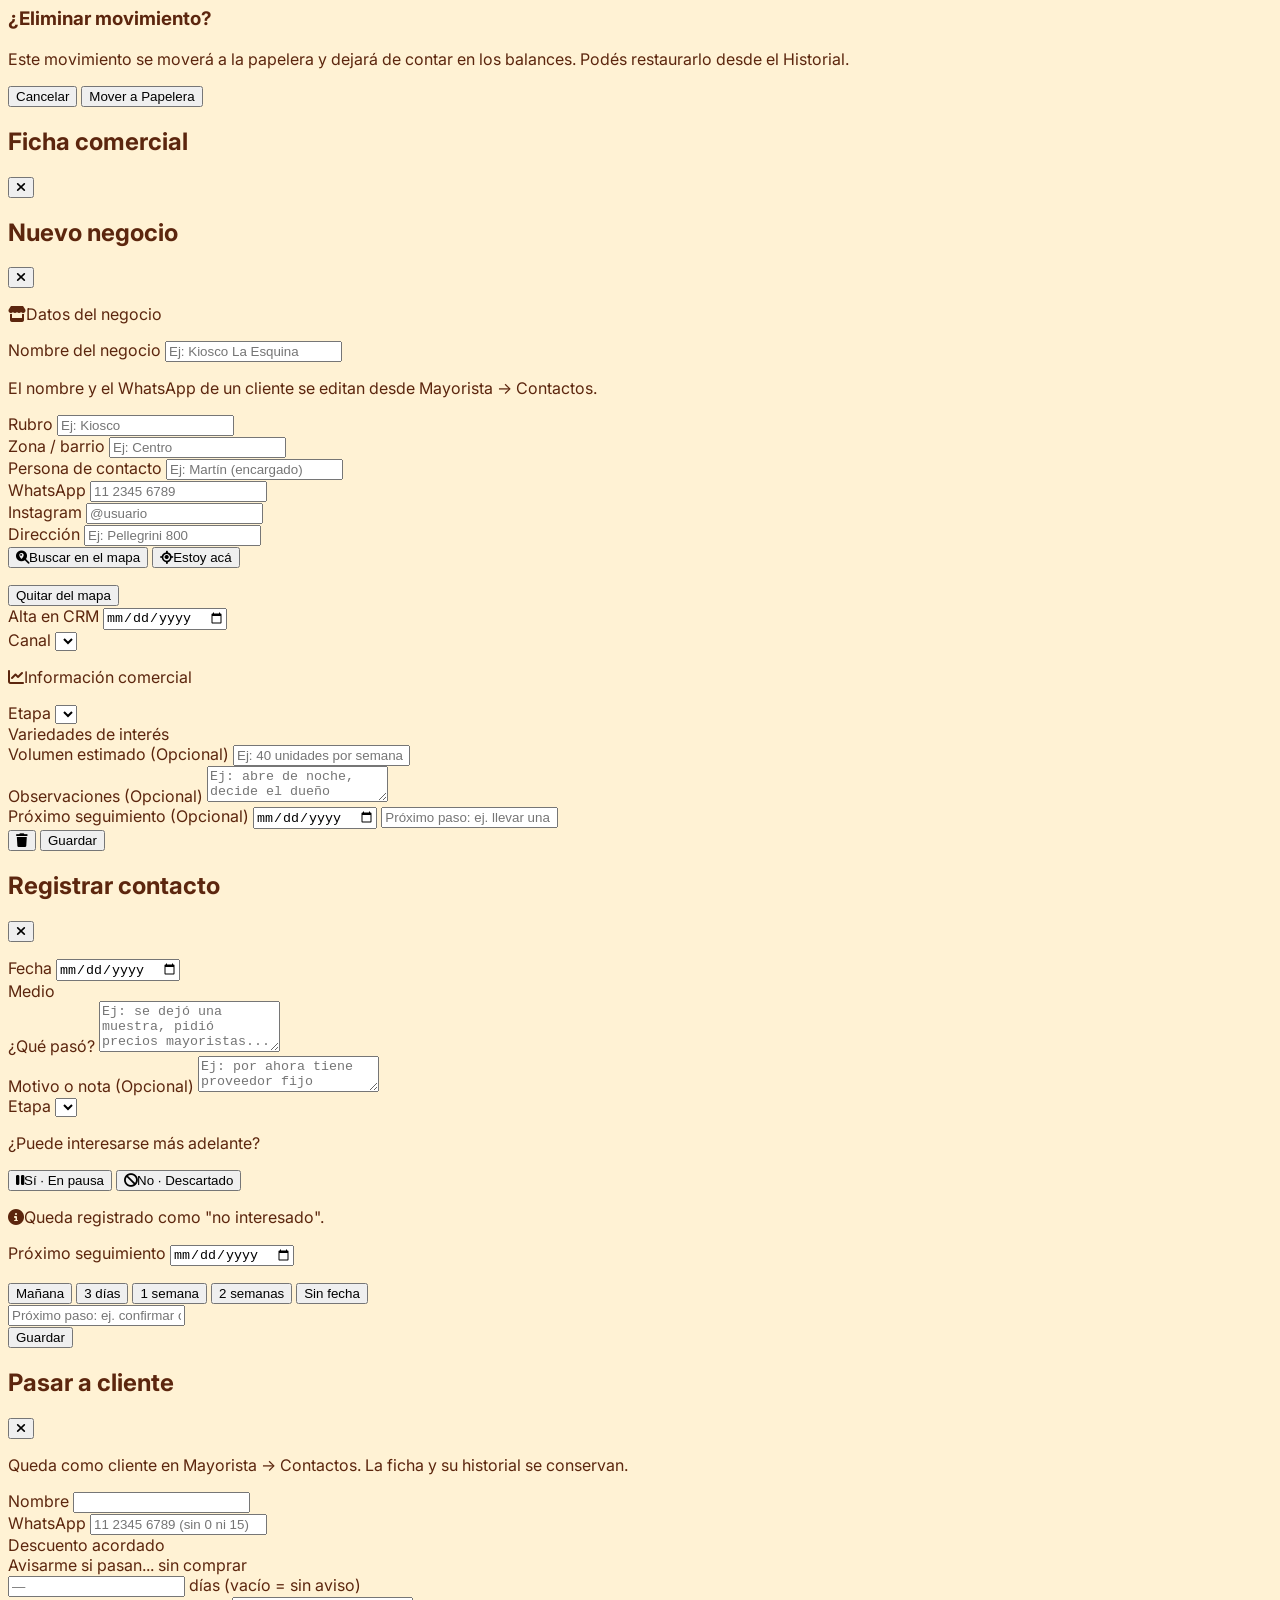
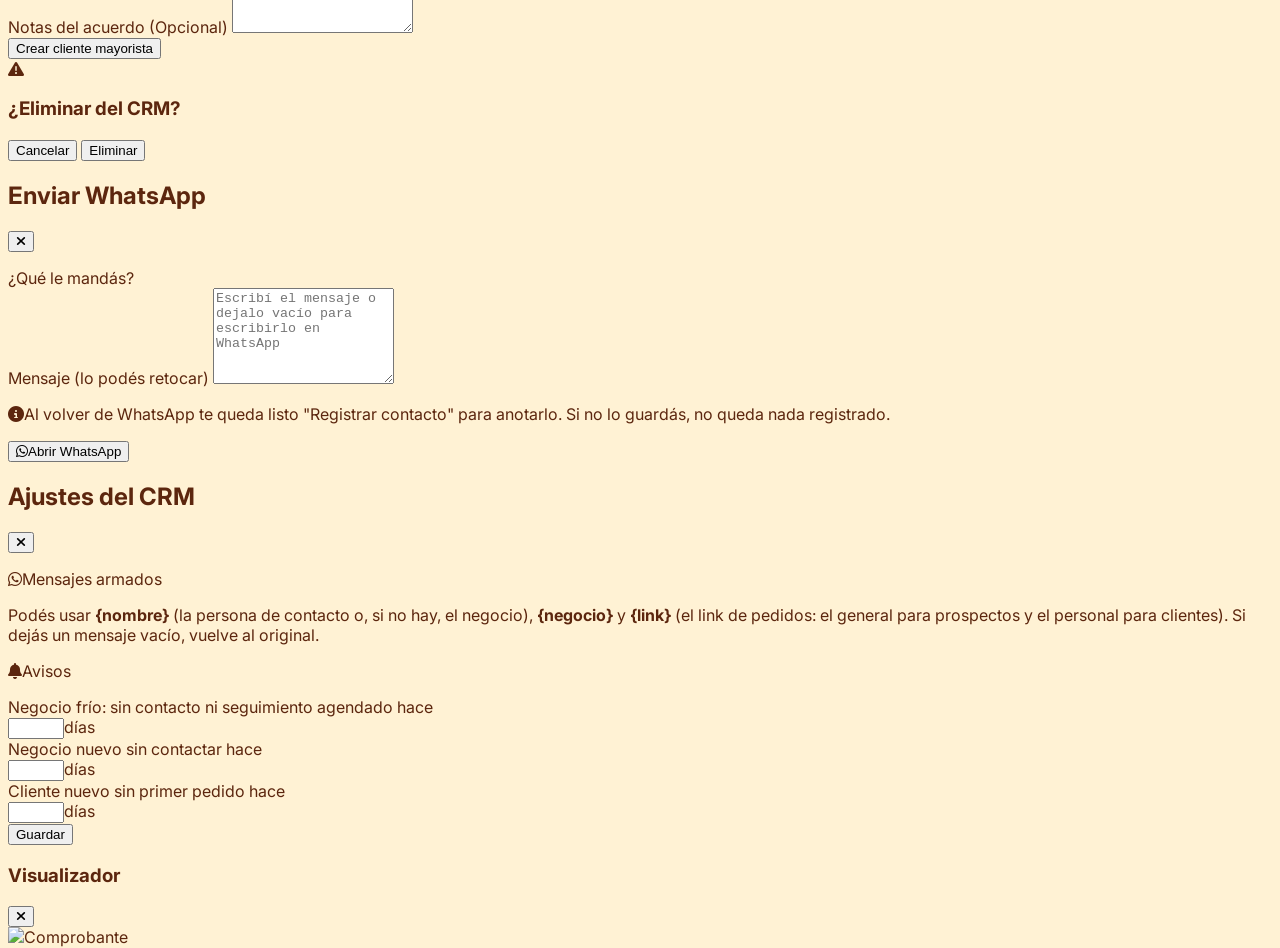
==== commit f8f28625: "Mayorista: mercadería en consignación con rendiciones y avisos - Un pedido "listo" se puede dejar en" ====
--- a/index.html
+++ b/index.html
@@ -96,6 +96,8 @@
                     <p class="text-xl font-bold text-red-600" id="resumen-gastos">$0</p>
                 </div>
             </div>
+
+            <div id="resumen-consignacion" class="hidden mb-6"></div>
 
             <div id="alertas-mayorista" class="hidden flex-col gap-3 mb-6"></div>
             <div id="alertas-crm" class="hidden flex-col gap-3 mb-6"></div>
@@ -900,6 +902,15 @@
         </div>
     </div>
 
+    <!-- Consignación: dejar la mercadería, rendir y cambiar la fecha (va encima del detalle del pedido) -->
+    <div id="modalConsignacion" class="fixed inset-0 z-[55] hidden flex flex-col justify-end bg-black/40 backdrop-blur-sm">
+        <div class="bg-white w-full rounded-t-3xl p-5 pb-8 modal-enter shadow-2xl relative max-h-[92vh] overflow-y-auto">
+            <div class="w-12 h-1.5 bg-gray-200 rounded-full mx-auto mb-4"></div>
+            <button type="button" onclick="cerrarModal('modalConsignacion')" class="absolute top-5 right-5 w-8 h-8 bg-gray-100 rounded-full text-gray-500" aria-label="Cerrar"><i class="fa-solid fa-xmark"></i></button>
+            <div id="consignacion-contenido"></div>
+        </div>
+    </div>
+
     <!-- Préstamos y cuotas (solo admin) -->
     <div id="modalPrestamo" class="fixed inset-0 z-50 hidden flex flex-col justify-end bg-black/40 backdrop-blur-sm">
         <div class="bg-white w-full rounded-t-3xl p-5 pb-8 modal-enter shadow-2xl relative max-h-[92vh] overflow-y-auto">
